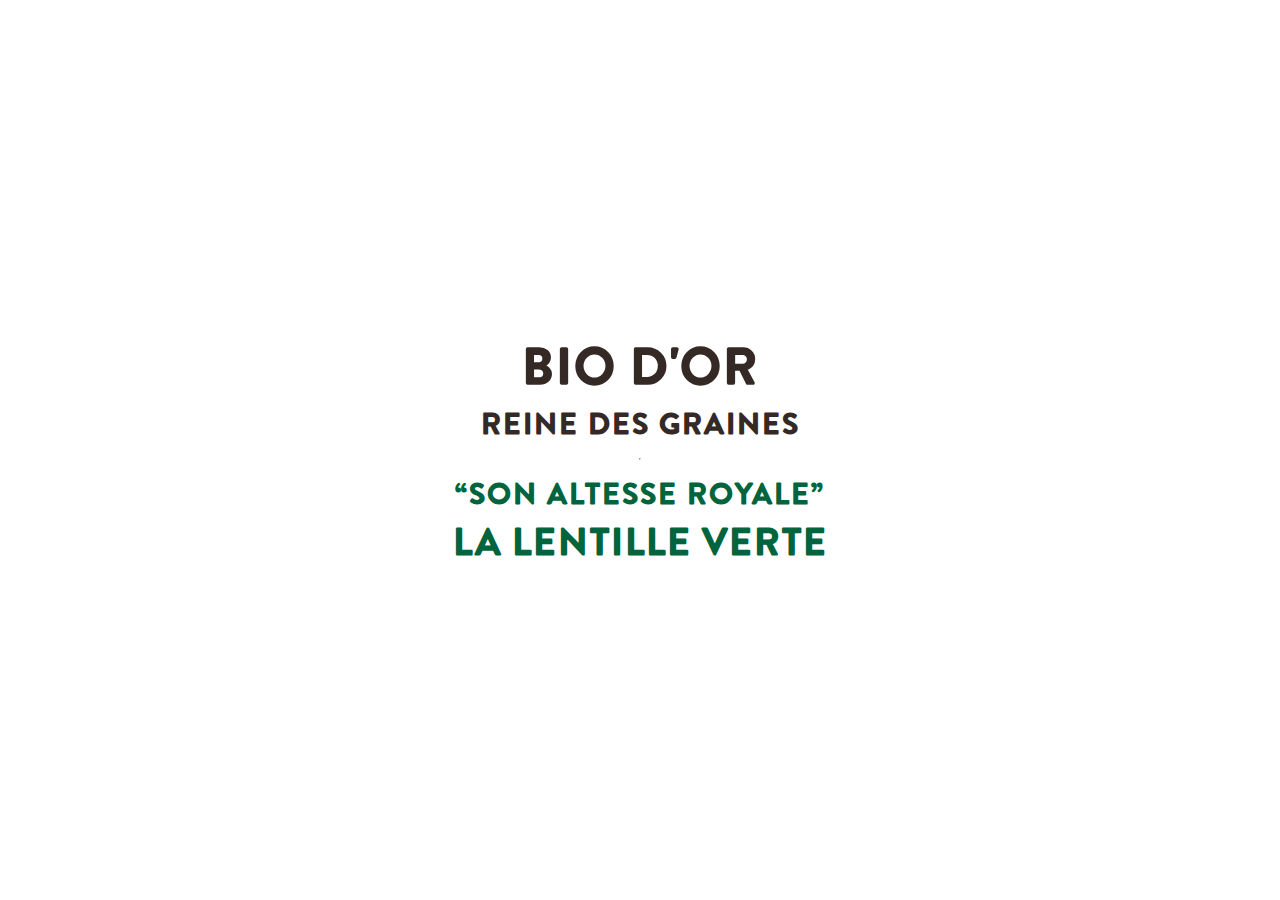
==== index.html @ a68e2b52 "Init" ====
<!DOCTYPE html>
<html>

<head>
  <meta charset="utf-8">
  <meta name="viewport" content="width=device-width, initial-scale=1">
  <title>Bio d'or</title>
  <style>
    @font-face { font-family: "Brandon";src: url("/Brandon_bld.otf") format('opentype'); }
    html, body { width: 100%;height: 100%;margin: 0; }
    body { display: flex;flex-direction: column;justify-content: center;align-items: center;font-size: 160%; }
    h1, h2, h3 { font-family: "Brandon";letter-spacing: 2px;text-transform: uppercase;margin: 0; }
  </style>
</head>

<body>
  <h1 style="color: #352926;">Bio d'or</h1>
  <h3 style="color: #352926;">Reine des graines</h3>
  <hr>
  <h3 style="color: #00643d;">“Son Altesse Royale”</h3>
  <h2 style="color: #00643d;">La Lentille Verte</h2>
</body>

</html>
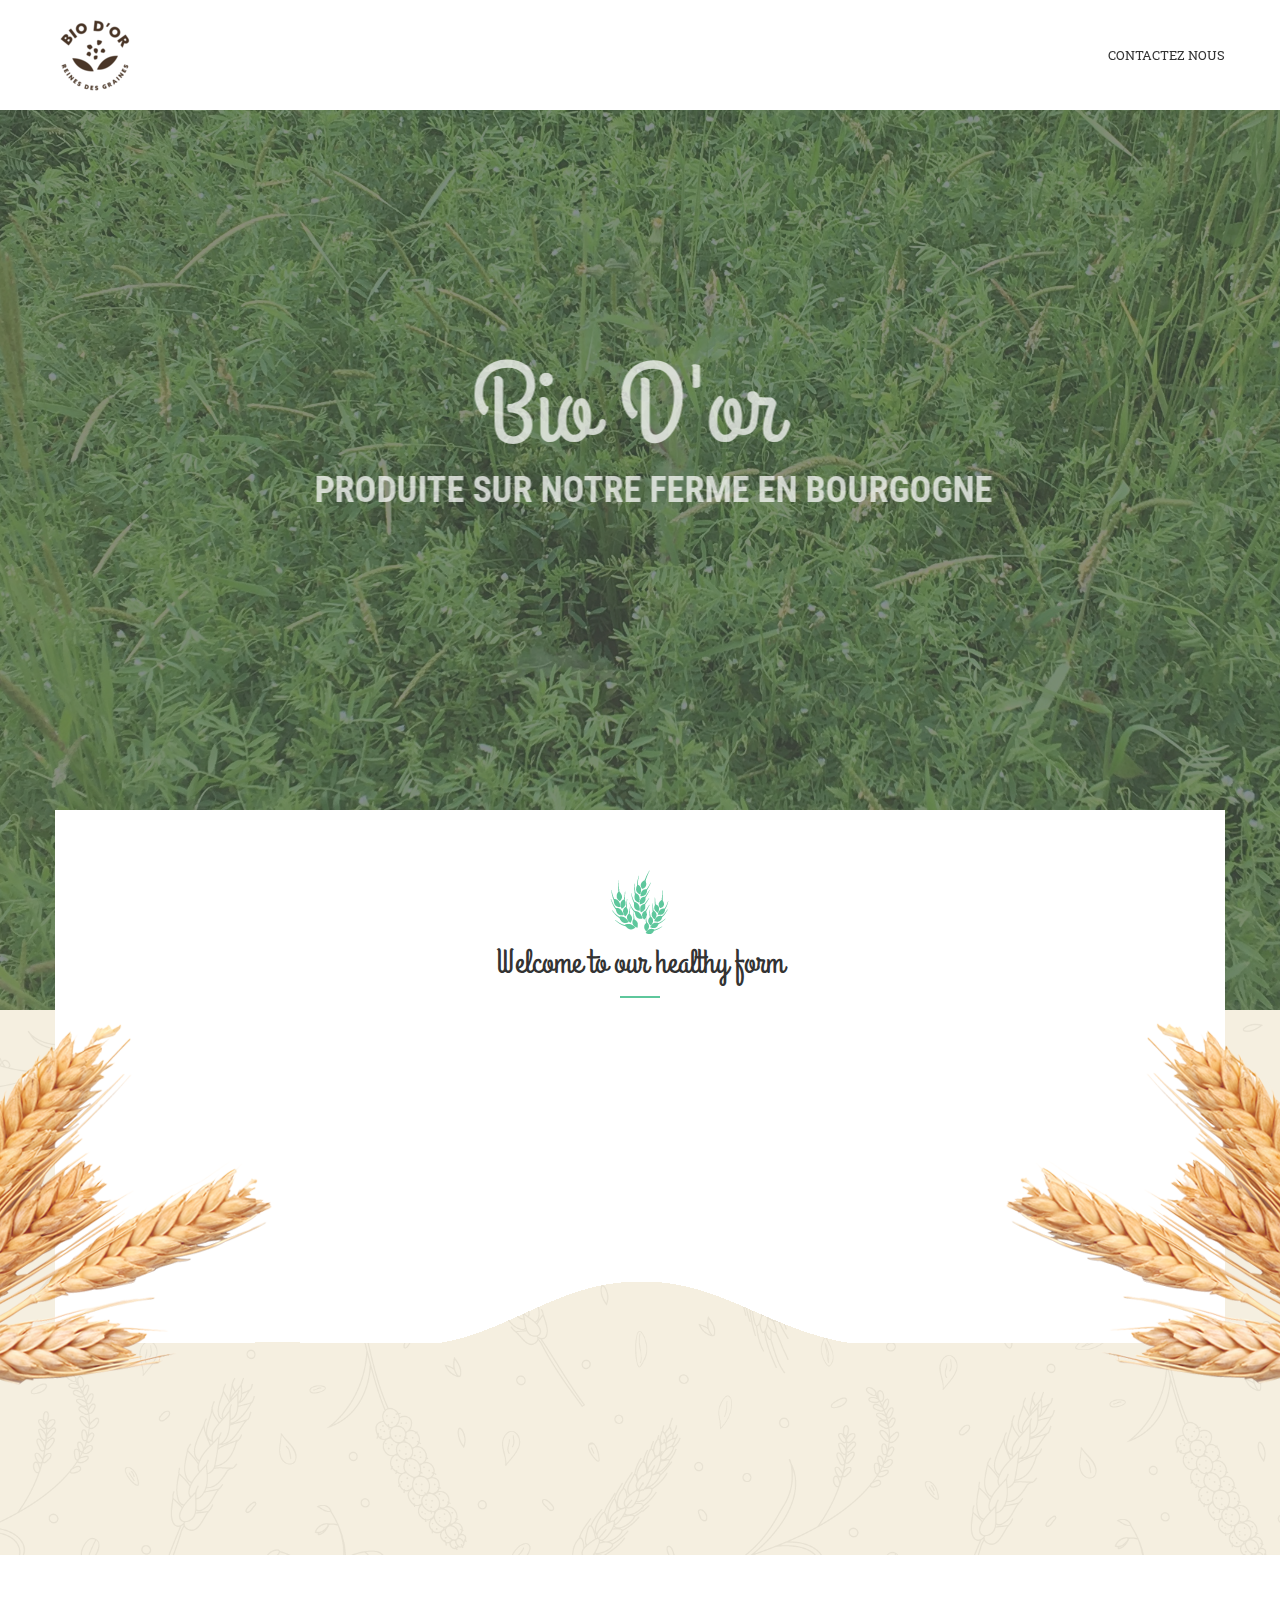
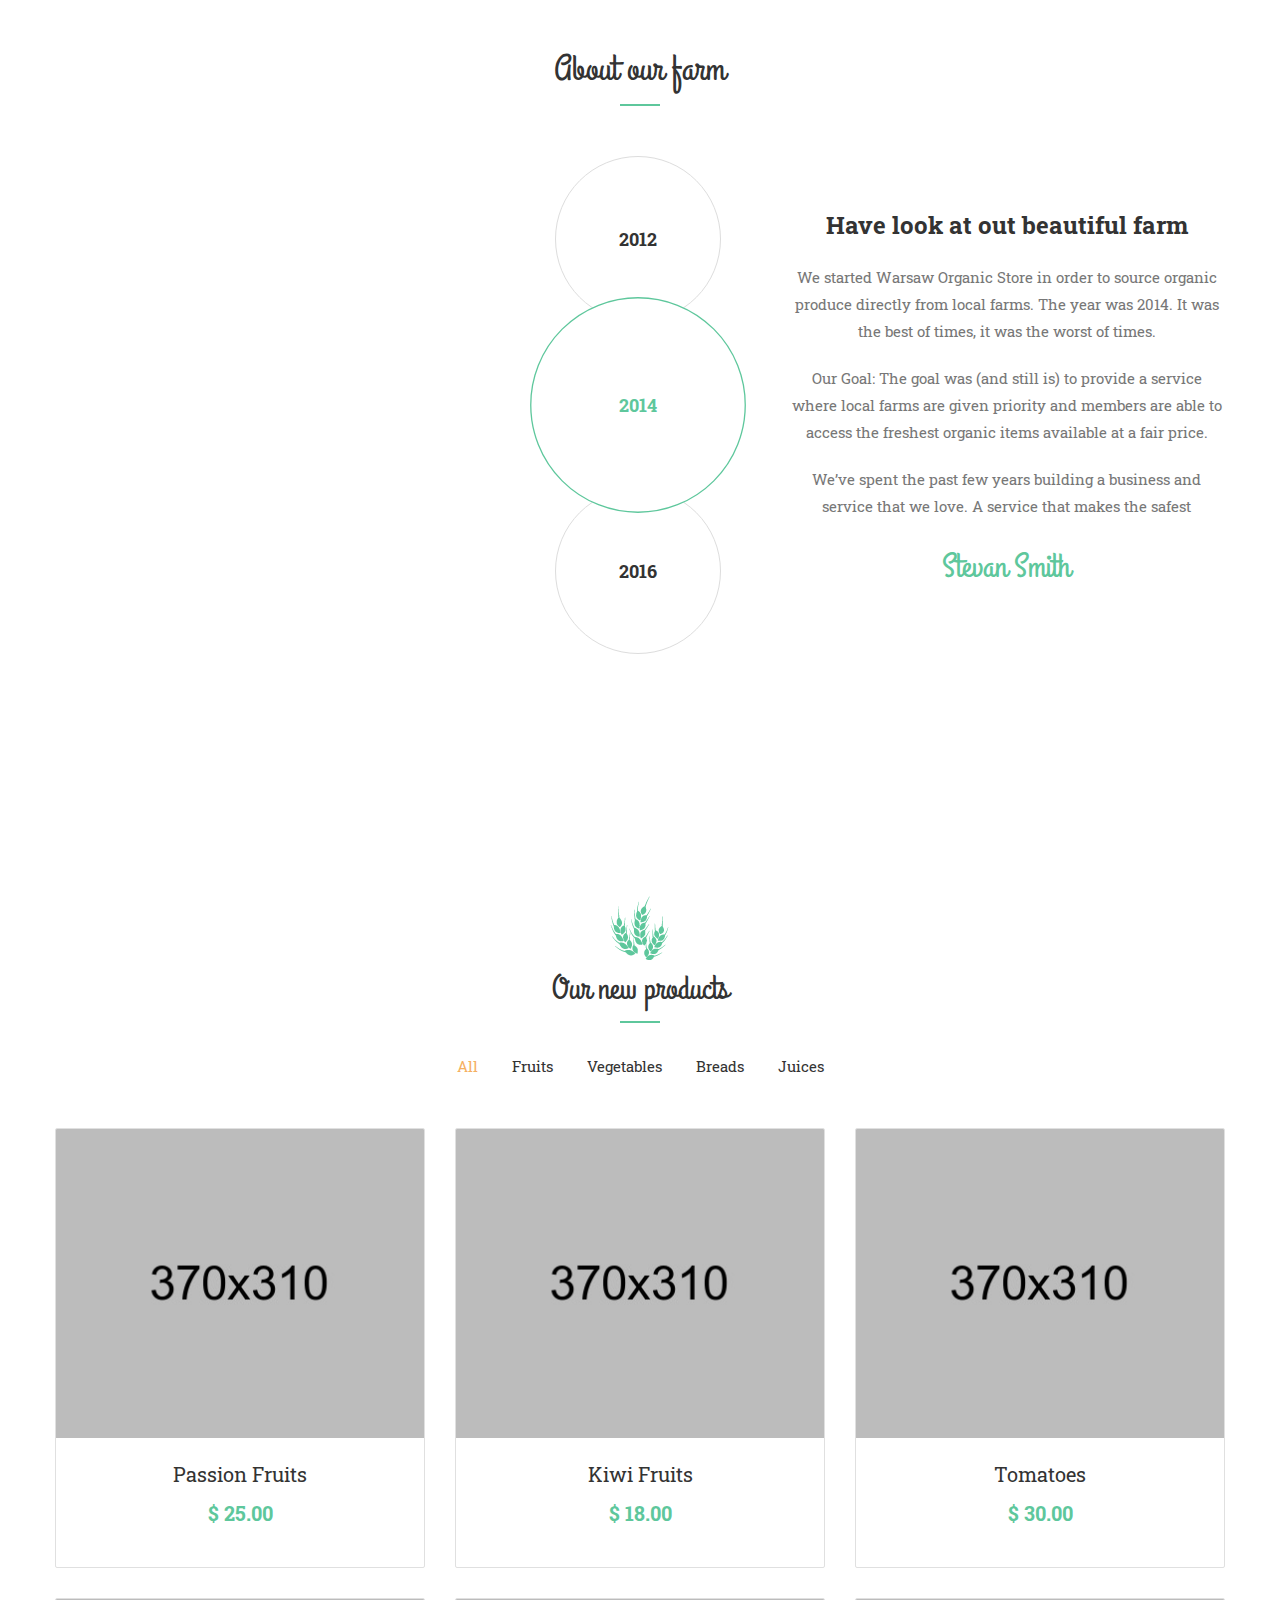
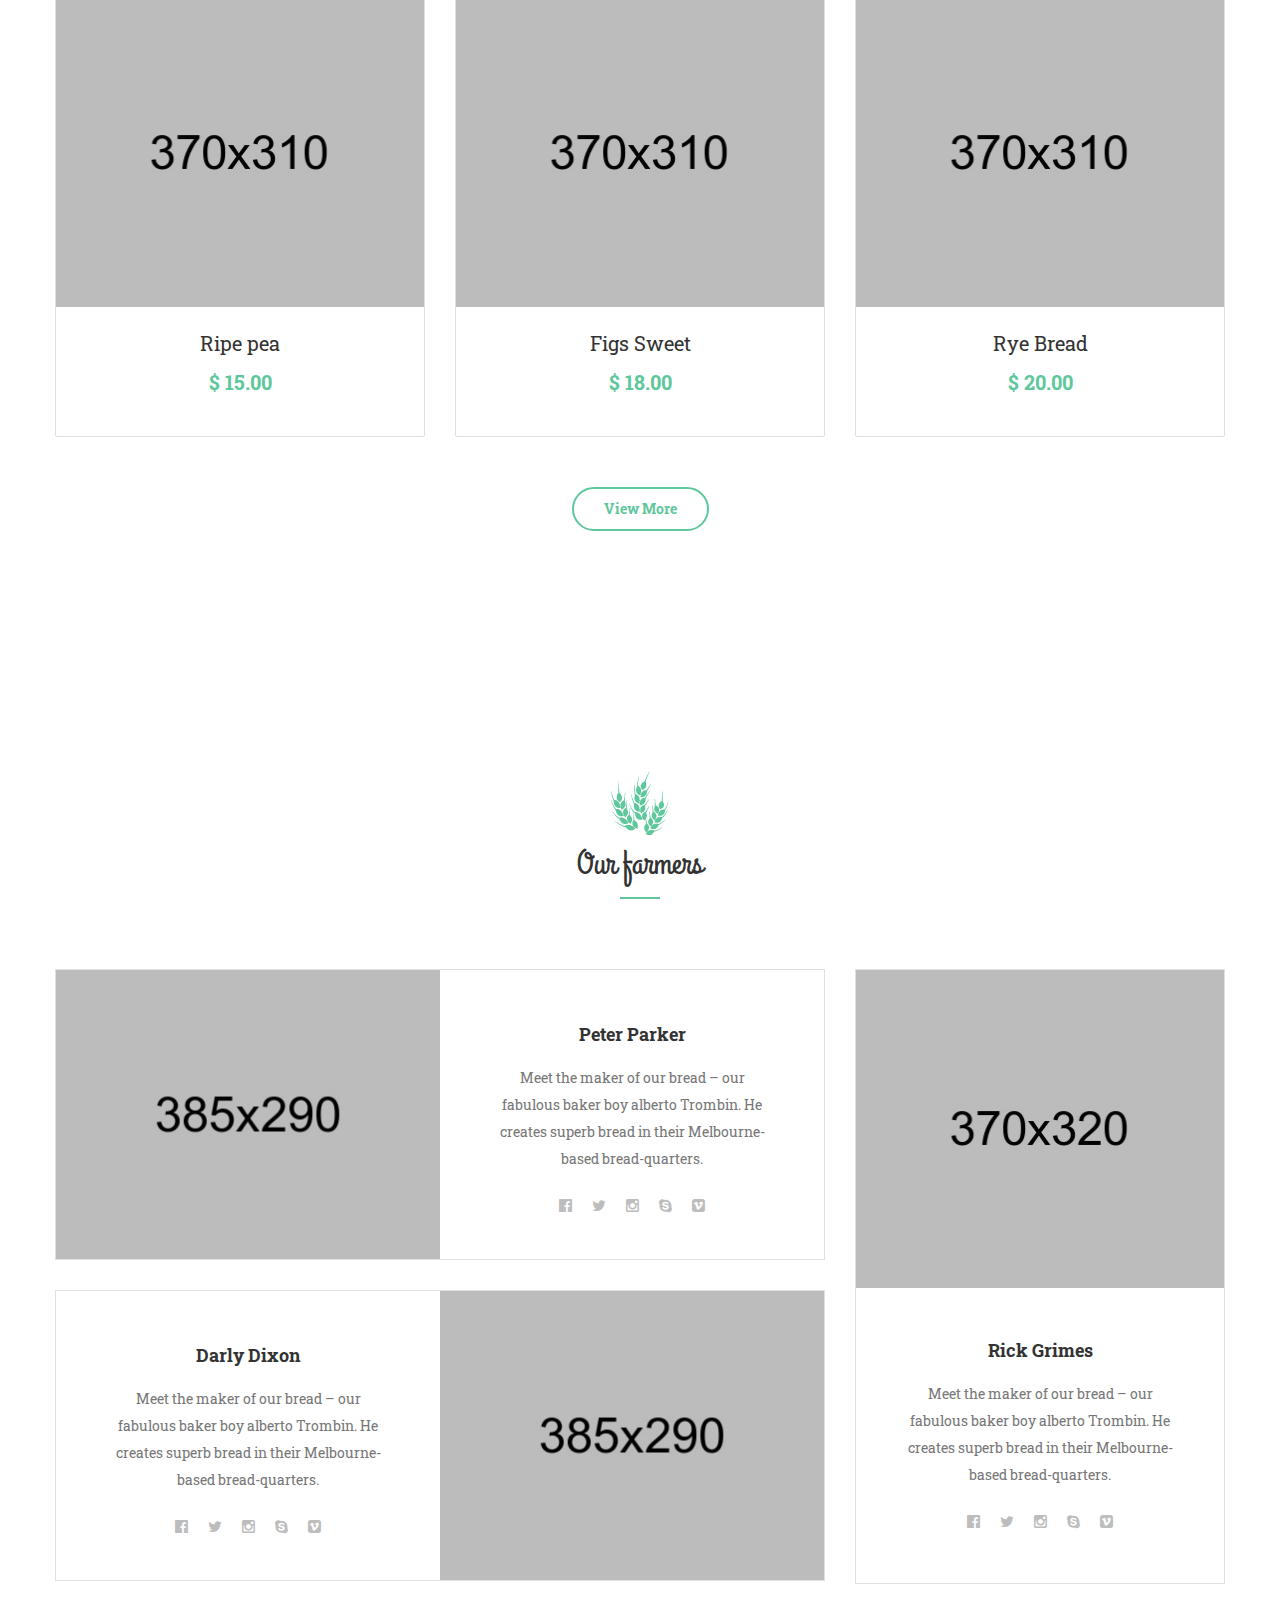
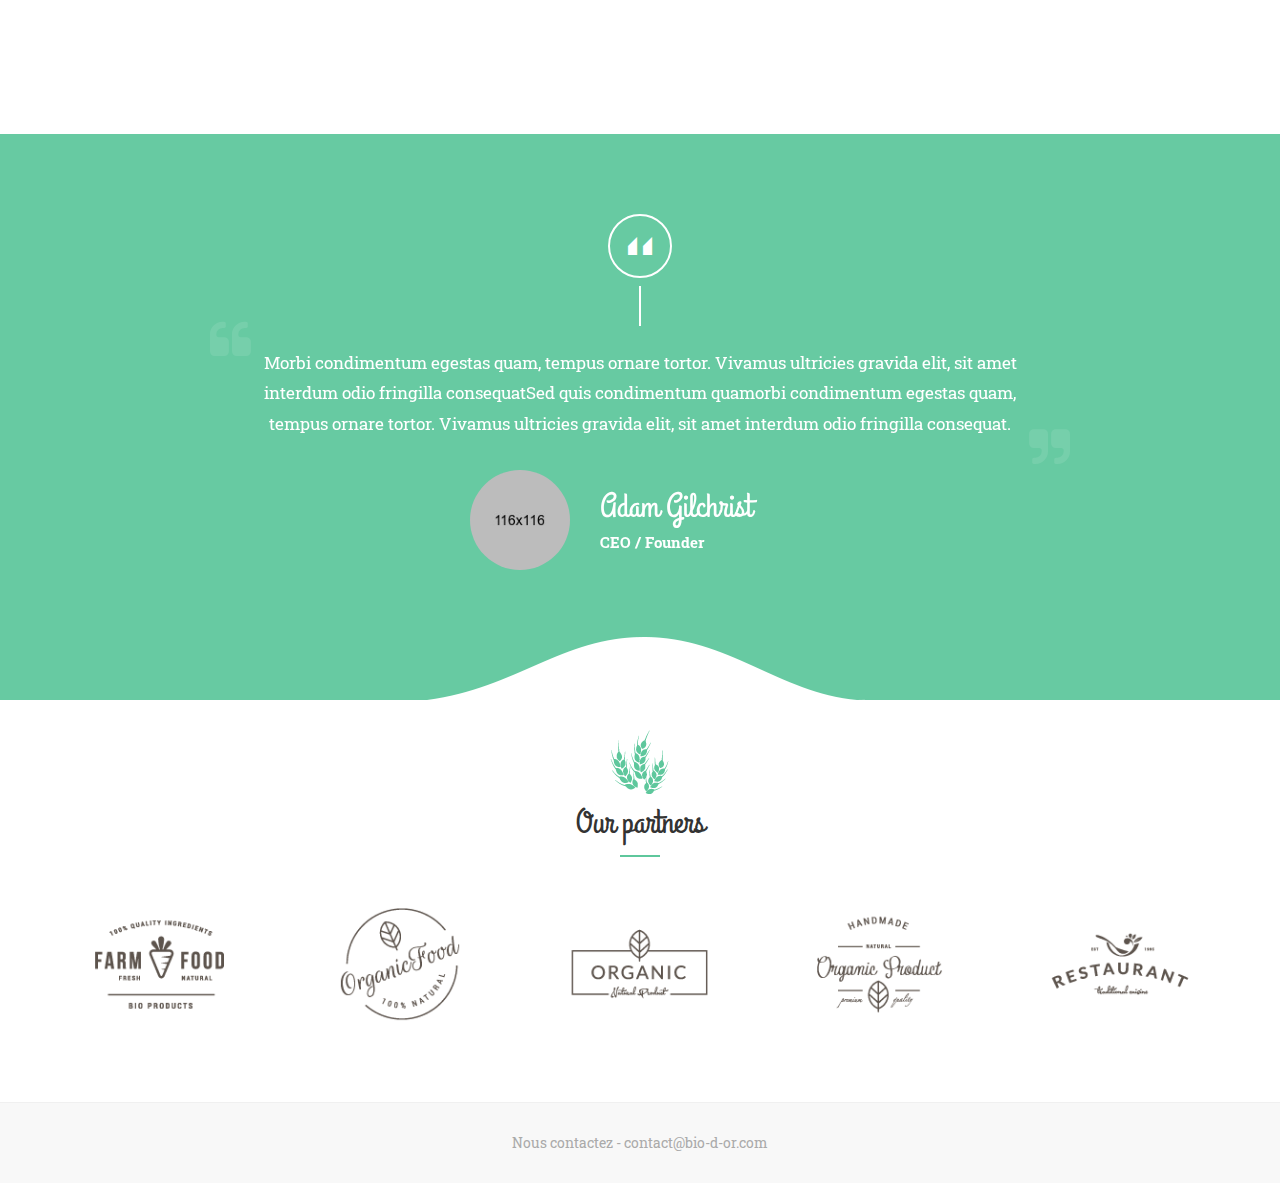
==== commit dfa24a47: "+ theme warsaw" ====
--- a/index.html
+++ b/index.html
@@ -1,24 +1,660 @@
-<!DOCTYPE html>
-<html>
-
-<head>
-  <meta charset="utf-8">
-  <meta name="viewport" content="width=device-width, initial-scale=1">
-  <title>Bio d'or</title>
-  <style>
-    @font-face { font-family: "Brandon";src: url("/Brandon_bld.otf") format('opentype'); }
-    html, body { width: 100%;height: 100%;margin: 0; }
-    body { display: flex;flex-direction: column;justify-content: center;align-items: center;font-size: 160%; }
-    h1, h2, h3 { font-family: "Brandon";letter-spacing: 2px;text-transform: uppercase;margin: 0; }
-  </style>
-</head>
-
-<body>
-  <h1 style="color: #352926;">Bio d'or</h1>
-  <h3 style="color: #352926;">Reine des graines</h3>
-  <hr>
-  <h3 style="color: #00643d;">“Son Altesse Royale”</h3>
-  <h2 style="color: #00643d;">La Lentille Verte</h2>
-</body>
-
-</html>
+<!DOCTYPE html>
+<html>
+<head>
+<meta charset="utf-8">
+<title>Bio d'or</title>
+<!-- Stylesheets -->
+<link href="css/bootstrap.css" rel="stylesheet">
+<link href="css/revolution-slider.css" rel="stylesheet">
+<link href="css/style.css" rel="stylesheet">
+<link rel="shortcut icon" href="images/favicon.ico" type="image/x-icon">
+<link rel="icon" href="images/favicon.ico" type="image/x-icon">
+<!-- Responsive -->
+<meta http-equiv="X-UA-Compatible" content="IE=edge">
+<meta name="viewport" content="width=device-width, initial-scale=1.0, maximum-scale=1.0, user-scalable=0">
+<link href="css/responsive.css" rel="stylesheet">
+<!--[if lt IE 9]><script src="https://cdnjs.cloudflare.com/ajax/libs/html5shiv/3.7.3/html5shiv.js"></script><![endif]-->
+<!--[if lt IE 9]><script src="js/respond.js"></script><![endif]-->
+</head>
+
+<body>
+
+<div class="page-wrapper">
+
+    <!-- Preloader -->
+    <div class="preloader"></div>
+
+    <!-- Main Header-->
+    <header class="main-header">
+
+        <!-- Main Box -->
+    	<div class="main-box">
+        	<div class="auto-container">
+            	<div class="outer-container clearfix">
+                    <!--Logo Box-->
+                    <div class="logo-box">
+                        <div class="logo"><a href="index.html"><img src="images/logo.png" alt=""></a></div>
+                    </div>
+
+                    <!--Nav Outer-->
+                    <div class="nav-outer clearfix">
+                        <!-- Main Menu -->
+                        <nav class="main-menu">
+                            <div class="navbar-header">
+                                <!-- Toggle Button -->
+                                <button type="button" class="navbar-toggle" data-toggle="collapse" data-target=".navbar-collapse">
+                                <span class="icon-bar"></span>
+                                <span class="icon-bar"></span>
+                                <span class="icon-bar"></span>
+                                </button>
+                            </div>
+
+                            <div class="navbar-collapse collapse clearfix">
+                                <ul class="navigation clearfix">
+                                    <li><a href="contact.html">Contactez Nous</a></li>
+                                 </ul>
+                            </div>
+                        </nav><!-- Main Menu End-->
+
+                    </div><!--Nav Outer End-->
+
+                    <!-- Hidden Nav Toggler -->
+                    <div class="nav-toggler">
+                    <button class="hidden-bar-opener"><span class="icon fa fa-bars"></span></button>
+                    </div><!-- / Hidden Nav Toggler -->
+
+            	</div>
+            </div>
+        </div>
+
+    </header>
+    <!--End Main Header -->
+
+
+    <!-- Hidden Navigation Bar -->
+    <section class="hidden-bar right-align">
+
+        <div class="hidden-bar-closer">
+            <button class="btn"><i class="fa fa-close"></i></button>
+        </div>
+
+        <!-- Hidden Bar Wrapper -->
+        <div class="hidden-bar-wrapper">
+
+            <!-- .logo -->
+            <div class="logo text-center">
+                <a href="index.html"><img src="images/logo-4.png" alt=""></a>
+            </div><!-- /.logo -->
+
+            <!-- .Side-menu -->
+            <div class="side-menu">
+            <!-- .navigation -->
+                <ul class="navigation">
+                    <li class="current dropdown"><a href="#">Home</a>
+                        <ul>
+                            <li><a href="index.html">Homepage One</a></li>
+                            <li><a href="index-2.html">Homepage Two</a></li>
+                            <li><a href="index-3.html">Homepage Three</a></li>
+                            <li class="dropdown"><a href="index-3.html">Header Styles</a>
+                                <ul>
+                                    <li><a href="index.html">Header Style One</a></li>
+                                    <li><a href="index-2.html">Header Style Two</a></li>
+                                    <li><a href="index-3.html">Header Style Three</a></li>
+                                </ul>
+                            </li>
+                        </ul>
+                    </li>
+                    <li><a href="about-us.html">About Us</a></li>
+                    <li class="dropdown"><a href="#">Gallery</a>
+                        <ul>
+                            <li><a href="gallery-three-column.html">Gallery Three Column</a></li>
+                            <li><a href="gallery-masonry.html">Gallery Masonry</a></li>
+                            <li><a href="gallery-fullwidth.html">Gallery Fullwidth</a></li>
+                        </ul>
+                    </li>
+                    <li class="dropdown"><a href="#">Blog</a>
+                        <ul>
+                            <li><a href="blog.html">Our Blog</a></li>
+                            <li><a href="blog-single.html">Blog Single</a></li>
+                        </ul>
+                    </li>
+                    <li class="dropdown"><a href="#">Shop</a>
+                        <ul>
+                            <li><a href="shop.html">Our Shop</a></li>
+                            <li><a href="shop-single.html">Shop Single</a></li>
+                            <li><a href="shopping-cart.html">Shopping Cart</a></li>
+                            <li><a href="checkout.html">Checkout</a></li>
+                        </ul>
+                    </li>
+                    <li><a href="contact.html">Contact Us</a></li>
+                </ul>
+            </div><!-- /.Side-menu -->
+
+            <div class="social-icons">
+                <ul>
+                    <li><a href="#"><i class="fa fa-facebook"></i></a></li>
+                    <li><a href="#"><i class="fa fa-twitter"></i></a></li>
+                    <li><a href="#"><i class="fa fa-google-plus"></i></a></li>
+                    <li><a href="#"><i class="fa fa-linkedin"></i></a></li>
+                </ul>
+            </div>
+
+        </div><!-- / Hidden Bar Wrapper -->
+    </section>
+    <!-- / Hidden Bar -->
+
+
+    <!--Main Slider-->
+    <section class="main-slider" id="scroll-section-one" data-start-height="900" data-slide-overlay="yes">
+
+        <div class="tp-banner-container">
+            <div class="tp-banner">
+                <ul>
+
+                    <li data-transition="fade" data-slotamount="1" data-masterspeed="1000" data-thumb="images/main-slider/image-1.jpg"  data-saveperformance="off"  data-title="Awesome Title Here">
+                    <img src="images/main-slider/image-1.jpg"  alt=""  data-bgposition="center top" data-bgfit="cover" data-bgrepeat="no-repeat">
+
+                    <div class="tp-caption sfl sfb tp-resizeme"
+                    data-x="center" data-hoffset="0"
+                    data-y="center" data-voffset="-150"
+                    data-speed="1500"
+                    data-start="500"
+                    data-easing="easeOutExpo"
+                    data-splitin="none"
+                    data-splitout="none"
+                    data-elementdelay="0.01"
+                    data-endelementdelay="0.3"
+                    data-endspeed="1200"
+                    data-endeasing="Power4.easeIn"><h2>Bio d'or</h2></div>
+
+                    <div class="tp-caption sfr sfb tp-resizeme"
+                    data-x="center" data-hoffset="0"
+                    data-y="center" data-voffset="-70"
+                    data-speed="1500"
+                    data-start="500"
+                    data-easing="easeOutExpo"
+                    data-splitin="none"
+                    data-splitout="none"
+                    data-elementdelay="0.01"
+                    data-endelementdelay="0.3"
+                    data-endspeed="1200"
+                    data-endeasing="Power4.easeIn"><div class="big-text">Produite sur notre ferme en Bourgogne</div></div>
+
+                    <!-- <div class="tp-caption sfl sfb tp-resizeme"
+                    data-x="center" data-hoffset="0"
+                    data-y="center" data-voffset="0"
+                    data-speed="1500"
+                    data-start="500"
+                    data-easing="easeOutExpo"
+                    data-splitin="none"
+                    data-splitout="none"
+                    data-elementdelay="0.01"
+                    data-endelementdelay="0.3"
+                    data-endspeed="1200"
+                    data-endeasing="Power4.easeIn"><a href="shop.html" class="theme-btn btn-style-one">Shop Now</a></div> -->
+
+
+                    </li>
+
+                    <li data-transition="fade" data-slotamount="1" data-masterspeed="1000" data-thumb="images/main-slider/image-2.jpg"  data-saveperformance="off"  data-title="Awesome Title Here">
+                    <img src="images/main-slider/image-2.jpg"  alt=""  data-bgposition="center top" data-bgfit="cover" data-bgrepeat="no-repeat">
+
+                    <!-- <div class="tp-caption sfl sfb tp-resizeme"
+                    data-x="left" data-hoffset="15"
+                    data-y="center" data-voffset="-140"
+                    data-speed="1500"
+                    data-start="500"
+                    data-easing="easeOutExpo"
+                    data-splitin="none"
+                    data-splitout="none"
+                    data-elementdelay="0.01"
+                    data-endelementdelay="0.3"
+                    data-endspeed="1200"
+                    data-endeasing="Power4.easeIn"><figure class="content-image"><img src="images/main-slider/leaf-icon.png" alt=""></figure></div> -->
+
+                    <div class="tp-caption sfr sfb tp-resizeme"
+                    data-x="left" data-hoffset="15"
+                    data-y="center" data-voffset="-10"
+                    data-speed="1500"
+                    data-start="500"
+                    data-easing="easeOutExpo"
+                    data-splitin="none"
+                    data-splitout="none"
+                    data-elementdelay="0.01"
+                    data-endelementdelay="0.3"
+                    data-endspeed="1200"
+                    data-endeasing="Power4.easeIn"><h3>La lentille verte</h3></div>
+
+                    </li>
+                </ul>
+
+            	<div class="tp-bannertimer"></div>
+            </div>
+        </div>
+    </section>
+
+
+    <!--Intro Section-->
+    <section class="intro-section">
+    	<div class="inner-part">
+        	<div class="auto-container">
+            	<div class="content-box">
+                	<div class="inner-box">
+                        <!--Section Title-->
+                        <div class="sec-title-one">
+                            <h2>Welcome to our healthy form</h2>
+                        </div>
+
+                        <div class="row clearfix">
+                            <!--Content Column-->
+                            <div class="content-column col-md-6 col-sm-6 col-xs-12">
+                                <div class="inner text-left wow fadeInLeft" data-wow-delay="0ms" data-wow-duration="1500ms">
+                                    <h3>01. Son altesse royale</h3>
+                                    <div class="text">La lentille verte</div>
+                                    <a href="blog-single.html" class="theme-btn btn-style-two">En savoir plus</a>
+                                </div>
+                            </div>
+                            <!--Content Column-->
+                            <div class="content-column col-md-6 col-sm-6 col-xs-12">
+                                <div class="inner text-right wow fadeInRight" data-wow-delay="0ms" data-wow-duration="1500ms">
+                                    <h3>02. Nos produits à venir</h3>
+                                    <div class="text">
+                                      La princesse - La lentille blonde<br>
+                                      La reine du caviar - La lentille noire<br>
+                                      Le marquis - Le poids chiche<br>
+                                    </div>
+                                    <a href="blog-single.html" class="theme-btn btn-style-two">A venir</a>
+                                </div>
+                            </div>
+                        </div>
+
+                    </div>
+                </div>
+            </div>
+        </div>
+    </section>
+
+
+    <!--About Farm Section-->
+    <section class="about-farm">
+        <div class="auto-container">
+            <!--Section Title-->
+            <div class="sec-title-two">
+                <h2>About our farm</h2>
+            </div>
+
+            <div class="row clearfix">
+                <!--Column-->
+                <div class="column col-lg-5 col-md-4 col-sm-12 col-xs-12">
+                    <figure class="image-box wow fadeInLeft" data-wow-delay="0ms" data-wow-duration="1500ms"><img src="images/resource/food-image-1.png" alt=""></figure>
+                </div>
+                <!--Column-->
+                <div class="column col-lg-7 col-md-8 col-sm-12 col-xs-12">
+                    <div class="tabs-box tabs-style-one">
+                    	<div class="row clearfix">
+
+                            <div class="col-lg-4 col-md-4 col-sm-4 col-xs-12">
+                                <!--Tab Buttons-->
+                                <ul class="tab-buttons clearfix">
+                                    <li class="tab-btn" data-tab="#tab-one"><span class="txt">2012</span></li>
+                                    <li class="tab-btn active-btn" data-tab="#tab-two"><span class="txt">2014</span></li>
+                                    <li class="tab-btn" data-tab="#tab-three"><span class="txt">2016</span></li>
+                                </ul>
+                            </div>
+
+                            <div class="col-lg-8 col-md-8 col-sm-8 col-xs-12">
+                                <!--Tabs Content-->
+                                <div class="tabs-content">
+
+                                    <!--Tab-->
+                                    <div class="tab" id="tab-one">
+                                    	<h3>Have look at out beautiful farm </h3>
+                                        <div class="content">
+                                        	<p>We started Warsaw Organic Store in order to source organic produce directly from local farms.  The year was 2012.  It was the best of times, it was the worst of times.</p>
+                                            <p>Our Goal:  The goal was (and still is) to provide a service where local farms are given priority and members are able to access the freshest organic items available at a fair price.</p>
+                                            <p>We’ve spent the past few years building a business and service that we love.  A service that makes the safest</p>
+                                        </div>
+                                        <h5 class="author-name">Muhibbur Rashid</h5>
+                                    </div>
+
+                                    <!--Tab / Active Tab-->
+                                    <div class="tab active-tab" id="tab-two">
+                                    	<h3>Have look at out beautiful farm </h3>
+                                        <div class="content">
+                                        	<p>We started Warsaw Organic Store in order to source organic produce directly from local farms.  The year was 2014.  It was the best of times, it was the worst of times.</p>
+                                            <p>Our Goal:  The goal was (and still is) to provide a service where local farms are given priority and members are able to access the freshest organic items available at a fair price.</p>
+                                            <p>We’ve spent the past few years building a business and service that we love.  A service that makes the safest</p>
+                                        </div>
+                                        <h5 class="author-name">Stevan Smith</h5>
+                                    </div>
+
+                                    <!--Tab-->
+                                    <div class="tab" id="tab-three">
+                                    	<h3>Have look at out beautiful farm </h3>
+                                        <div class="content">
+                                        	<p>We started Warsaw Organic Store in order to source organic produce directly from local farms.  The year was 2016.  It was the best of times, it was the worst of times.</p>
+                                            <p>Our Goal:  The goal was (and still is) to provide a service where local farms are given priority and members are able to access the freshest organic items available at a fair price.</p>
+                                            <p>We’ve spent the past few years building a business and service that we love.  A service that makes the safest</p>
+                                        </div>
+                                        <h5 class="author-name">Tafseer Hussain</h5>
+                                    </div>
+
+                                </div>
+                            </div>
+
+                        </div>
+                    </div>
+                </div>
+            </div>
+
+        </div>
+    </section>
+
+    <!--Gallery Section-->
+    <section class="gallery-section">
+    	<div class="auto-container">
+			<!--Section Title-->
+            <div class="sec-title-one">
+                <h2>Our new products</h2>
+            </div>
+
+            <div class="mixitup-gallery">
+        		<!--Filter-->
+                <div class="filters text-center">
+                    <ul class="filter-tabs filter-btns clearfix">
+                        <li class="active filter" data-role="button" data-filter="all">All</li>
+                        <li class="filter" data-role="button" data-filter=".fruits">Fruits</li>
+                        <li class="filter" data-role="button" data-filter=".vegetables">Vegetables</li>
+                        <li class="filter" data-role="button" data-filter=".breads">Breads</li>
+                        <li class="filter" data-role="button" data-filter=".juices">Juices</li>
+                    </ul>
+                </div>
+
+                <!--Filter List-->
+                <div class="filter-list row clearfix">
+
+
+                    <!--Default Food Item-->
+                    <div class="col-md-4 col-sm-6 col-xs-12 default-food-item mix mix_all all juices">
+                        <div class="inner-box">
+                            <div class="image-box">
+                            	<figure class="image"><a class="lightbox-image option-btn" data-fancybox-group="example-gallery" href="images/gallery/1.jpg" title="Image Title Here"><img src="images/gallery/1.jpg" alt=""></a></figure>
+                                <div class="lower-content">
+                                	<h3><a href="shop.html">Passion Fruits</a></h3>
+                                    <div class="price">$ 25.00</div>
+                                </div>
+                            </div>
+                        </div>
+                    </div>
+
+                    <!--Default Food Item-->
+                    <div class="col-md-4 col-sm-6 col-xs-12 default-food-item mix mix_all all breads juices">
+                        <div class="inner-box">
+                            <div class="image-box">
+                            	<figure class="image"><a class="lightbox-image option-btn" data-fancybox-group="example-gallery" href="images/gallery/2.jpg" title="Image Title Here"><img src="images/gallery/2.jpg" alt=""></a></figure>
+                                <div class="lower-content">
+                                	<h3><a href="shop.html">Kiwi Fruits</a></h3>
+                                    <div class="price">$ 18.00</div>
+                                </div>
+                            </div>
+                        </div>
+                    </div>
+
+                    <!--Default Food Item-->
+                    <div class="col-md-4 col-sm-6 col-xs-12 default-food-item mix mix_all all fruits vegetables">
+                        <div class="inner-box">
+                            <div class="image-box">
+                            	<figure class="image"><a class="lightbox-image option-btn" data-fancybox-group="example-gallery" href="images/gallery/3.jpg" title="Image Title Here"><img src="images/gallery/3.jpg" alt=""></a></figure>
+                                <div class="lower-content">
+                                	<h3><a href="shop.html">Tomatoes</a></h3>
+                                    <div class="price">$ 30.00</div>
+                                </div>
+                            </div>
+                        </div>
+                    </div>
+
+                    <!--Default Food Item-->
+                    <div class="col-md-4 col-sm-6 col-xs-12 default-food-item mix mix_all all fruits vegetables breads juices">
+                        <div class="inner-box">
+                            <div class="image-box">
+                            	<figure class="image"><a class="lightbox-image option-btn" data-fancybox-group="example-gallery" href="images/gallery/4.jpg" title="Image Title Here"><img src="images/gallery/4.jpg" alt=""></a></figure>
+                                <div class="lower-content">
+                                	<h3><a href="shop.html">Ripe pea</a></h3>
+                                    <div class="price">$ 15.00</div>
+                                </div>
+                            </div>
+                        </div>
+                    </div>
+
+                    <!--Default Food Item-->
+                    <div class="col-md-4 col-sm-6 col-xs-12 default-food-item mix mix_all all vegetables">
+                        <div class="inner-box">
+                            <div class="image-box">
+                            	<figure class="image"><a class="lightbox-image option-btn" data-fancybox-group="example-gallery" href="images/gallery/5.jpg" title="Image Title Here"><img src="images/gallery/5.jpg" alt=""></a></figure>
+                                <div class="lower-content">
+                                	<h3><a href="shop.html">Figs Sweet</a></h3>
+                                    <div class="price">$ 18.00</div>
+                                </div>
+                            </div>
+                        </div>
+                    </div>
+
+                    <!--Default Food Item-->
+                    <div class="col-md-4 col-sm-6 col-xs-12 default-food-item mix mix_all all breads juices">
+                        <div class="inner-box">
+                            <div class="image-box">
+                            	<figure class="image"><a class="lightbox-image option-btn" data-fancybox-group="example-gallery" href="images/gallery/6.jpg" title="Image Title Here"><img src="images/gallery/6.jpg" alt=""></a></figure>
+                                <div class="lower-content">
+                                	<h3><a href="shop.html">Rye Bread</a></h3>
+                                    <div class="price">$ 20.00</div>
+                                </div>
+                            </div>
+                        </div>
+                    </div>
+
+                </div>
+
+				<!--Button Outer-->
+				<div class="more-btn-outer text-center"><a href="shop.html" class="theme-btn btn-style-four">View More</a></div>
+
+            </div>
+
+        </div>
+    </section>
+
+    <!--Our Team-->
+    <section class="team-section">
+    	<div class="auto-container">
+        	<!--Section Title-->
+            <div class="sec-title-one">
+                <h2>Our farmers</h2>
+            </div>
+
+        	<div class="row clearfix">
+            	<div class="col-lg-8 col-md-12 col-sm-12 col-xs-12">
+                	<!--Default Team Member-->
+                    <div class="default-team-member">
+                        <div class="inner-box clearfix">
+                            <!--Image Column-->
+                            <div class="image-column"><figure class="image"><a href="#"><img src="images/resource/team-image-1.jpg" alt=""></a></figure></div>
+                            <!--Content Column-->
+                            <div class="content-column">
+                                <div class="inner">
+                                    <h3>Peter Parker</h3>
+                                    <div class="text">Meet the maker of our bread – our fabulous baker boy alberto Trombin. He creates superb bread in their Melbourne-based bread-quarters.</div>
+                                    <div class="social-links">
+                                        <a href="#"><span class="fa fa-facebook-official"></span></a>
+                                        <a href="#"><span class="fa fa-twitter"></span></a>
+                                        <a href="#"><span class="fa fa-instagram"></span></a>
+                                        <a href="#"><span class="fa fa-skype"></span></a>
+                                        <a href="#"><span class="fa fa-vimeo-square"></span></a>
+                                    </div>
+                                </div>
+                            </div>
+                        </div>
+                    </div>
+
+                    <!--Default Team Member-->
+                    <div class="default-team-member alternate">
+                        <div class="inner-box clearfix">
+                            <!--Image Column-->
+                            <div class="image-column"><figure class="image"><a href="#"><img src="images/resource/team-image-2.jpg" alt=""></a></figure></div>
+                            <!--Content Column-->
+                            <div class="content-column">
+                                <div class="inner">
+                                    <h3>Darly Dixon</h3>
+                                    <div class="text">Meet the maker of our bread – our fabulous baker boy alberto Trombin. He creates superb bread in their Melbourne-based bread-quarters.</div>
+                                    <div class="social-links">
+                                        <a href="#"><span class="fa fa-facebook-official"></span></a>
+                                        <a href="#"><span class="fa fa-twitter"></span></a>
+                                        <a href="#"><span class="fa fa-instagram"></span></a>
+                                        <a href="#"><span class="fa fa-skype"></span></a>
+                                        <a href="#"><span class="fa fa-vimeo-square"></span></a>
+                                    </div>
+                                </div>
+                            </div>
+                        </div>
+                    </div>
+
+                </div>
+
+                <div class="col-lg-4 col-md-12 col-sm-12 col-xs-12">
+                	<!--Default Team Member / Vertical-->
+                    <div class="default-team-member vertical">
+                        <div class="inner-box clearfix">
+                            <!--Image Column-->
+                            <div class="image-column"><figure class="image"><a href="#"><img src="images/resource/team-image-3.jpg" alt=""></a></figure></div>
+                            <!--Content Column-->
+                            <div class="content-column">
+                                <div class="inner">
+                                    <h3>Rick Grimes</h3>
+                                    <div class="text">Meet the maker of our bread – our fabulous baker boy alberto Trombin. He creates superb bread in their Melbourne-based bread-quarters.</div>
+                                    <div class="social-links">
+                                        <a href="#"><span class="fa fa-facebook-official"></span></a>
+                                        <a href="#"><span class="fa fa-twitter"></span></a>
+                                        <a href="#"><span class="fa fa-instagram"></span></a>
+                                        <a href="#"><span class="fa fa-skype"></span></a>
+                                        <a href="#"><span class="fa fa-vimeo-square"></span></a>
+                                    </div>
+                                </div>
+                            </div>
+                        </div>
+                    </div>
+                </div>
+
+            </div>
+        </div>
+    </section>
+
+    <!--Testimonials Section-->
+    <section class="testimonial-section">
+
+    	<div class="oval-cut"></div>
+
+    	<div class="auto-container">
+        	<div class="carousel-outer">
+            	<div class="icon-box"><span class="flaticon-blocks-with-angled-cuts"></span></div>
+
+            	<div class="single-item-carousel">
+                	<!--Slide Item-->
+                    <div class="slide-item">
+                    	<div class="text-content">Morbi condimentum egestas quam, tempus ornare tortor. Vivamus ultricies gravida elit, sit amet interdum odio fringilla consequatSed quis condimentum quamorbi condimentum egestas quam, tempus ornare tortor. Vivamus ultricies gravida elit, sit amet interdum odio fringilla consequat.</div>
+                        <div class="quote-info">
+                        	<figure class="author-thumb img-circle"><img class="img-circle" src="images/resource/author-thumb-1.jpg" alt=""></figure>
+                            <h4>Adam Gilchrist</h4>
+                            <div class="designation">CEO / Founder</div>
+                        </div>
+                    </div>
+
+                    <!--Slide Item-->
+                    <div class="slide-item">
+                    	<div class="text-content">Morbi condimentum egestas quam, tempus ornare tortor. Vivamus ultricies gravida elit, sit amet interdum odio fringilla consequatSed quis condimentum quamorbi condimentum egestas quam, tempus ornare tortor. Vivamus ultricies gravida elit, sit amet interdum odio fringilla consequat.</div>
+                        <div class="quote-info">
+                        	<figure class="author-thumb img-circle"><img class="img-circle" src="images/resource/author-thumb-1.jpg" alt=""></figure>
+                            <h4>Adam Gilchrist</h4>
+                            <div class="designation">CEO / Founder</div>
+                        </div>
+                    </div>
+
+                    <!--Slide Item-->
+                    <div class="slide-item">
+                    	<div class="text-content">Morbi condimentum egestas quam, tempus ornare tortor. Vivamus ultricies gravida elit, sit amet interdum odio fringilla consequatSed quis condimentum quamorbi condimentum egestas quam, tempus ornare tortor. Vivamus ultricies gravida elit, sit amet interdum odio fringilla consequat.</div>
+                        <div class="quote-info">
+                        	<figure class="author-thumb img-circle"><img class="img-circle" src="images/resource/author-thumb-1.jpg" alt=""></figure>
+                            <h4>Adam Gilchrist</h4>
+                            <div class="designation">CEO / Founder</div>
+                        </div>
+                    </div>
+
+                </div>
+            </div>
+        </div>
+    </section>
+
+
+    <!--sponsors style one-->
+    <section class="sponsors-style-one">
+    	<div class="auto-container">
+        	<!--Section Title-->
+            <div class="sec-title-one">
+                <h2>Our partners</h2>
+            </div>
+
+    		<div class="sponsors-outer">
+                <!--Sponsors Carousel-->
+                <ul class="sponsors-carousel">
+                    <li class="slide-item"><figure class="image-box"><a href="#"><img src="images/sponsors/1.png" alt=""></a></figure></li>
+                    <li class="slide-item"><figure class="image-box"><a href="#"><img src="images/sponsors/2.png" alt=""></a></figure></li>
+                    <li class="slide-item"><figure class="image-box"><a href="#"><img src="images/sponsors/3.png" alt=""></a></figure></li>
+                    <li class="slide-item"><figure class="image-box"><a href="#"><img src="images/sponsors/4.png" alt=""></a></figure></li>
+                    <li class="slide-item"><figure class="image-box"><a href="#"><img src="images/sponsors/5.png" alt=""></a></figure></li>
+                    <li class="slide-item"><figure class="image-box"><a href="#"><img src="images/sponsors/1.png" alt=""></a></figure></li>
+                    <li class="slide-item"><figure class="image-box"><a href="#"><img src="images/sponsors/2.png" alt=""></a></figure></li>
+                    <li class="slide-item"><figure class="image-box"><a href="#"><img src="images/sponsors/3.png" alt=""></a></figure></li>
+                    <li class="slide-item"><figure class="image-box"><a href="#"><img src="images/sponsors/4.png" alt=""></a></figure></li>
+                    <li class="slide-item"><figure class="image-box"><a href="#"><img src="images/sponsors/5.png" alt=""></a></figure></li>
+                </ul>
+            </div>
+        </div>
+    </section>
+
+    <!--Main Footer / Footer Style One-->
+    <footer class="main-footer footer-style-one">
+
+      <!--Footer Bottom-->
+    	<div class="footer-bottom">
+            <div class="auto-container">
+
+                <!--Copyright-->
+                <div class="copyright">Nous contactez - contact@bio-d-or.com</div>
+
+            </div>
+        </div>
+
+    </footer>
+
+</div>
+<!--End pagewrapper-->
+
+<!--Scroll to top-->
+<div class="scroll-to-top scroll-to-target" data-target="html"><span class="fa fa-long-arrow-up"></span></div>
+
+
+<script src="js/jquery.js"></script>
+<script src="js/bootstrap.min.js"></script>
+<script src="js/jquery.mCustomScrollbar.concat.min.js"></script>
+<script src="js/revolution.min.js"></script>
+<script src="js/jquery.fancybox.pack.js"></script>
+<script src="js/jquery.fancybox-media.js"></script>
+<script src="js/mixitup.js"></script>
+<script src="js/owl.js"></script>
+<script src="js/wow.js"></script>
+<script src="js/script.js"></script>
+
+<!--Google Map APi Key-->
+<script src="http://maps.google.com/maps/api/js?key="></script>
+<script src="js/map-script.js"></script>
+<!--End Google Map APi-->
+
+</body>
+</html>
--- a/css/revolution-slider.css
+++ b/css/revolution-slider.css
@@ -0,0 +1 @@
+.tp-static-layers{position:absolute;z-index:505;top:0;left:0}.tp-hide-revslider,.tp-caption.tp-hidden-caption{visibility:hidden!important;display:none!important}.tp-caption{z-index:1;white-space:nowrap}.tp-caption-demo .tp-caption{position:relative!important;display:inline-block;margin-bottom:10px;margin-right:20px!important}.tp-caption.whitedivider3px{color:#000;text-shadow:none;background-color:#fff;background-color:rgba(255,255,255,1);text-decoration:none;min-width:408px;min-height:3px;background-position:initial initial;background-repeat:initial initial;border-width:0;border-color:#000;border-style:none}.tp-caption.finewide_large_white{color:#fff;text-shadow:none;font-size:60px;line-height:60px;font-weight:300;font-family:"Open Sans",sans-serif;background-color:transparent;text-decoration:none;text-transform:uppercase;letter-spacing:8px;border-width:0;border-color:#000;border-style:none}.tp-caption.whitedivider3px{color:#000;text-shadow:none;background-color:#fff;background-color:rgba(255,255,255,1);text-decoration:none;font-size:0;line-height:0;min-width:468px;min-height:3px;border-width:0;border-color:#000;border-style:none}.tp-caption.finewide_medium_white{color:#fff;text-shadow:none;font-size:37px;line-height:37px;font-weight:300;font-family:"Open Sans",sans-serif;background-color:transparent;text-decoration:none;text-transform:uppercase;letter-spacing:5px;border-width:0;border-color:#000;border-style:none}.tp-caption.boldwide_small_white{font-size:25px;line-height:25px;font-weight:800;font-family:"Open Sans",sans-serif;color:#fff;text-decoration:none;background-color:transparent;text-shadow:none;text-transform:uppercase;letter-spacing:5px;border-width:0;border-color:#000;border-style:none}.tp-caption.whitedivider3px_vertical{color:#000;text-shadow:none;background-color:#fff;background-color:rgba(255,255,255,1);text-decoration:none;font-size:0;line-height:0;min-width:3px;min-height:130px;border-width:0;border-color:#000;border-style:none}.tp-caption.finewide_small_white{color:#fff;text-shadow:none;font-size:25px;line-height:25px;font-weight:300;font-family:"Open Sans",sans-serif;background-color:transparent;text-decoration:none;text-transform:uppercase;letter-spacing:5px;border-width:0;border-color:#000;border-style:none}.tp-caption.finewide_verysmall_white_mw{font-size:13px;line-height:25px;font-weight:400;font-family:"Open Sans",sans-serif;color:#fff;text-decoration:none;background-color:transparent;text-shadow:none;text-transform:uppercase;letter-spacing:5px;max-width:470px;white-space:normal!important;border-width:0;border-color:#000;border-style:none}.tp-caption.lightgrey_divider{text-decoration:none;background-color:#ebebeb;background-color:rgba(235,235,235,1);width:370px;height:3px;background-position:initial initial;background-repeat:initial initial;border-width:0;border-color:#222;border-style:none}.tp-caption.finewide_large_white{color:#FFF;text-shadow:none;font-size:60px;line-height:60px;font-weight:300;font-family:"Open Sans",sans-serif;background-color:rgba(0,0,0,0);text-decoration:none;text-transform:uppercase;letter-spacing:8px;border-width:0;border-color:#000;border-style:none}.tp-caption.finewide_medium_white{color:#FFF;text-shadow:none;font-size:34px;line-height:34px;font-weight:300;font-family:"Open Sans",sans-serif;background-color:rgba(0,0,0,0);text-decoration:none;text-transform:uppercase;letter-spacing:5px;border-width:0;border-color:#000;border-style:none}.tp-caption.huge_red{position:absolute;color:#df4b6b;font-weight:400;font-size:150px;line-height:130px;font-family:'Oswald',sans-serif;margin:0;border-width:0;border-style:none;white-space:nowrap;background-color:#2d3136;padding:0}.tp-caption.middle_yellow{position:absolute;color:#fbd572;font-weight:600;font-size:50px;line-height:50px;font-family:'Open Sans',sans-serif;margin:0;border-width:0;border-style:none;white-space:nowrap}.tp-caption.huge_thin_yellow{position:absolute;color:#fbd572;font-weight:300;font-size:90px;line-height:90px;font-family:'Open Sans',sans-serif;margin:0;letter-spacing:20px;border-width:0;border-style:none;white-space:nowrap}.tp-caption.big_dark{position:absolute;color:#333;font-weight:700;font-size:70px;line-height:70px;font-family:"Open Sans";margin:0;border-width:0;border-style:none;white-space:nowrap}.tp-caption.medium_dark{position:absolute;color:#333;font-weight:300;font-size:40px;line-height:40px;font-family:"Open Sans";margin:0;letter-spacing:5px;border-width:0;border-style:none;white-space:nowrap}.tp-caption.medium_grey{position:absolute;color:#fff;text-shadow:0 2px 5px rgba(0,0,0,0.5);font-weight:700;font-size:20px;line-height:20px;font-family:Arial;padding:2px 4px;margin:0;border-width:0;border-style:none;background-color:#888;white-space:nowrap}.tp-caption.small_text{position:absolute;color:#fff;text-shadow:0 2px 5px rgba(0,0,0,0.5);font-weight:700;font-size:14px;line-height:20px;font-family:Arial;margin:0;border-width:0;border-style:none;white-space:nowrap}.tp-caption.medium_text{position:absolute;color:#fff;text-shadow:0 2px 5px rgba(0,0,0,0.5);font-weight:700;font-size:20px;line-height:20px;font-family:Arial;margin:0;border-width:0;border-style:none;white-space:nowrap}.tp-caption.large_bold_white_25{font-size:55px;line-height:65px;font-weight:700;font-family:"Open Sans";color:#fff;text-decoration:none;background-color:transparent;text-align:center;text-shadow:#000 0 5px 10px;border-width:0;border-color:#fff;border-style:none}.tp-caption.medium_text_shadow{font-size:25px;line-height:25px;font-weight:600;font-family:"Open Sans";color:#fff;text-decoration:none;background-color:transparent;text-align:center;text-shadow:#000 0 5px 10px;border-width:0;border-color:#fff;border-style:none}.tp-caption.large_text{position:absolute;color:#fff;text-shadow:0 2px 5px rgba(0,0,0,0.5);font-weight:700;font-size:40px;line-height:40px;font-family:Arial;margin:0;border-width:0;border-style:none;white-space:nowrap}.tp-caption.medium_bold_grey{font-size:30px;line-height:30px;font-weight:800;font-family:"Open Sans";color:#666;text-decoration:none;background-color:transparent;text-shadow:none;margin:0;padding:1px 4px 0;border-width:0;border-color:#ffd658;border-style:none}.tp-caption.very_large_text{position:absolute;color:#fff;text-shadow:0 2px 5px rgba(0,0,0,0.5);font-weight:700;font-size:60px;line-height:60px;font-family:Arial;margin:0;border-width:0;border-style:none;white-space:nowrap;letter-spacing:-2px}.tp-caption.very_big_white{position:absolute;color:#fff;text-shadow:none;font-weight:800;font-size:60px;line-height:60px;font-family:Arial;margin:0;border-width:0;border-style:none;white-space:nowrap;padding:0 4px;padding-top:1px;background-color:#000}.tp-caption.very_big_black{position:absolute;color:#000;text-shadow:none;font-weight:700;font-size:60px;line-height:60px;font-family:Arial;margin:0;border-width:0;border-style:none;white-space:nowrap;padding:0 4px;padding-top:1px;background-color:#fff}.tp-caption.modern_medium_fat{position:absolute;color:#000;text-shadow:none;font-weight:800;font-size:24px;line-height:20px;font-family:"Open Sans",sans-serif;margin:0;border-width:0;border-style:none;white-space:nowrap}.tp-caption.modern_medium_fat_white{position:absolute;color:#fff;text-shadow:none;font-weight:800;font-size:24px;line-height:20px;font-family:"Open Sans",sans-serif;margin:0;border-width:0;border-style:none;white-space:nowrap}.tp-caption.modern_medium_light{position:absolute;color:#000;text-shadow:none;font-weight:300;font-size:24px;line-height:20px;font-family:"Open Sans",sans-serif;margin:0;border-width:0;border-style:none;white-space:nowrap}.tp-caption.modern_big_bluebg{position:absolute;color:#fff;text-shadow:none;font-weight:800;font-size:30px;line-height:36px;font-family:"Open Sans",sans-serif;padding:3px 10px;margin:0;border-width:0;border-style:none;background-color:#4e5b6c;letter-spacing:0}.tp-caption.modern_big_redbg{position:absolute;color:#fff;text-shadow:none;font-weight:300;font-size:30px;line-height:36px;font-family:"Open Sans",sans-serif;padding:3px 10px;padding-top:1px;margin:0;border-width:0;border-style:none;background-color:#de543e;letter-spacing:0}.tp-caption.modern_small_text_dark{position:absolute;color:#555;text-shadow:none;font-size:14px;line-height:22px;font-family:Arial;margin:0;border-width:0;border-style:none;white-space:nowrap}.tp-caption.boxshadow{-moz-box-shadow:0 0 20px rgba(0,0,0,0.5);-webkit-box-shadow:0 0 20px rgba(0,0,0,0.5);box-shadow:0 0 20px rgba(0,0,0,0.5)}.tp-caption.black{color:#000;text-shadow:none}.tp-caption.noshadow{text-shadow:none}.tp-caption a{color:#ff7302;text-shadow:none;-webkit-transition:all .2s ease-out;-moz-transition:all .2s ease-out;-o-transition:all .2s ease-out;-ms-transition:all .2s ease-out}.tp-caption a:hover{color:#ffa902}.tp-caption.thinheadline_dark{position:absolute;color:rgba(0,0,0,0.85);text-shadow:none;font-weight:300;font-size:30px;line-height:30px;font-family:"Open Sans";background-color:transparent}.tp-caption.thintext_dark{position:absolute;color:rgba(0,0,0,0.85);text-shadow:none;font-weight:300;font-size:16px;line-height:26px;font-family:"Open Sans";background-color:transparent}.tp-caption.medium_bg_red a{color:#fff;text-decoration:none}.tp-caption.medium_bg_red a:hover{color:#fff;text-decoration:underline}.tp-caption.smoothcircle{font-size:30px;line-height:75px;font-weight:800;font-family:"Open Sans";color:#fff;text-decoration:none;background-color:#000;background-color:rgba(0,0,0,0.498039);padding:50px 25px;text-align:center;border-radius:500px 500px 500px 500px;border-width:0;border-color:#000;border-style:none}.tp-caption.largeblackbg{font-size:50px;line-height:70px;font-weight:300;font-family:"Open Sans";color:#fff;text-decoration:none;background-color:#000;padding:0 20px 5px;text-shadow:none;border-width:0;border-color:#fff;border-style:none}.tp-caption.largepinkbg{position:absolute;color:#fff;text-shadow:none;font-weight:300;font-size:50px;line-height:70px;font-family:"Open Sans";background-color:#db4360;padding:0 20px;-webkit-border-radius:0;-moz-border-radius:0;border-radius:0}.tp-caption.largewhitebg{position:absolute;color:#000;text-shadow:none;font-weight:300;font-size:50px;line-height:70px;font-family:"Open Sans";background-color:#fff;padding:0 20px;-webkit-border-radius:0;-moz-border-radius:0;border-radius:0}.tp-caption.largegreenbg{position:absolute;color:#fff;text-shadow:none;font-weight:300;font-size:50px;line-height:70px;font-family:"Open Sans";background-color:#67ae73;padding:0 20px;-webkit-border-radius:0;-moz-border-radius:0;border-radius:0}.tp-caption.excerpt{font-size:36px;line-height:36px;font-weight:700;font-family:Arial;color:#fff;text-decoration:none;background-color:rgba(0,0,0,1);text-shadow:none;margin:0;letter-spacing:-1.5px;padding:1px 4px 0 4px;width:150px;white-space:normal!important;height:auto;border-width:0;border-color:#fff;border-style:none}.tp-caption.large_bold_grey{font-size:60px;line-height:60px;font-weight:800;font-family:"Open Sans";color:#666;text-decoration:none;background-color:transparent;text-shadow:none;margin:0;padding:1px 4px 0;border-width:0;border-color:#ffd658;border-style:none}.tp-caption.medium_thin_grey{font-size:34px;line-height:30px;font-weight:300;font-family:"Open Sans";color:#666;text-decoration:none;background-color:transparent;padding:1px 4px 0;text-shadow:none;margin:0;border-width:0;border-color:#ffd658;border-style:none}.tp-caption.small_thin_grey{font-size:18px;line-height:26px;font-weight:300;font-family:"Open Sans";color:#757575;text-decoration:none;background-color:transparent;padding:1px 4px 0;text-shadow:none;margin:0;border-width:0;border-color:#ffd658;border-style:none}.tp-caption.lightgrey_divider{text-decoration:none;background-color:rgba(235,235,235,1);width:370px;height:3px;background-position:initial initial;background-repeat:initial initial;border-width:0;border-color:#222;border-style:none}.tp-caption.large_bold_darkblue{font-size:58px;line-height:60px;font-weight:800;font-family:"Open Sans";color:#34495e;text-decoration:none;background-color:transparent;border-width:0;border-color:#ffd658;border-style:none}.tp-caption.medium_bg_darkblue{font-size:20px;line-height:20px;font-weight:800;font-family:"Open Sans";color:#fff;text-decoration:none;background-color:#34495e;padding:10px;border-width:0;border-color:#ffd658;border-style:none}.tp-caption.medium_bold_red{font-size:24px;line-height:30px;font-weight:800;font-family:"Open Sans";color:#e33a0c;text-decoration:none;background-color:transparent;padding:0;border-width:0;border-color:#ffd658;border-style:none}.tp-caption.medium_light_red{font-size:21px;line-height:26px;font-weight:300;font-family:"Open Sans";color:#e33a0c;text-decoration:none;background-color:transparent;padding:0;border-width:0;border-color:#ffd658;border-style:none}.tp-caption.medium_bg_red{font-size:20px;line-height:20px;font-weight:800;font-family:"Open Sans";color:#fff;text-decoration:none;background-color:#e33a0c;padding:10px;border-width:0;border-color:#ffd658;border-style:none}.tp-caption.medium_bold_orange{font-size:24px;line-height:30px;font-weight:800;font-family:"Open Sans";color:#f39c12;text-decoration:none;background-color:transparent;border-width:0;border-color:#ffd658;border-style:none}.tp-caption.medium_bg_orange{font-size:20px;line-height:20px;font-weight:800;font-family:"Open Sans";color:#fff;text-decoration:none;background-color:#f39c12;padding:10px;border-width:0;border-color:#ffd658;border-style:none}.tp-caption.grassfloor{text-decoration:none;background-color:rgba(160,179,151,1);width:4000px;height:150px;border-width:0;border-color:#222;border-style:none}.tp-caption.large_bold_white{font-size:58px;line-height:60px;font-weight:800;font-family:"Open Sans";color:#fff;text-decoration:none;background-color:transparent;border-width:0;border-color:#ffd658;border-style:none}.tp-caption.medium_light_white{font-size:30px;line-height:36px;font-weight:300;font-family:"Open Sans";color:#fff;text-decoration:none;background-color:transparent;padding:0;border-width:0;border-color:#ffd658;border-style:none}.tp-caption.mediumlarge_light_white{font-size:34px;line-height:40px;font-weight:300;font-family:"Open Sans";color:#fff;text-decoration:none;background-color:transparent;padding:0;border-width:0;border-color:#ffd658;border-style:none}.tp-caption.mediumlarge_light_white_center{font-size:34px;line-height:40px;font-weight:300;font-family:"Open Sans";color:#fff;text-decoration:none;background-color:transparent;padding:0;text-align:center;border-width:0;border-color:#ffd658;border-style:none}.tp-caption.medium_bg_asbestos{font-size:20px;line-height:20px;font-weight:800;font-family:"Open Sans";color:#fff;text-decoration:none;background-color:#7f8c8d;padding:10px;border-width:0;border-color:#ffd658;border-style:none}.tp-caption.medium_light_black{font-size:30px;line-height:36px;font-weight:300;font-family:"Open Sans";color:#000;text-decoration:none;background-color:transparent;padding:0;border-width:0;border-color:#ffd658;border-style:none}.tp-caption.large_bold_black{font-size:58px;line-height:60px;font-weight:800;font-family:"Open Sans";color:#000;text-decoration:none;background-color:transparent;border-width:0;border-color:#ffd658;border-style:none}.tp-caption.mediumlarge_light_darkblue{font-size:34px;line-height:40px;font-weight:300;font-family:"Open Sans";color:#34495e;text-decoration:none;background-color:transparent;padding:0;border-width:0;border-color:#ffd658;border-style:none}.tp-caption.small_light_white{font-size:17px;line-height:28px;font-weight:300;font-family:"Open Sans";color:#fff;text-decoration:none;background-color:transparent;padding:0;border-width:0;border-color:#ffd658;border-style:none}.tp-caption.roundedimage{border-width:0;border-color:#222;border-style:none}.tp-caption.large_bg_black{font-size:40px;line-height:40px;font-weight:800;font-family:"Open Sans";color:#fff;text-decoration:none;background-color:#000;padding:10px 20px 15px;border-width:0;border-color:#ffd658;border-style:none}.tp-caption.mediumwhitebg{font-size:30px;line-height:30px;font-weight:300;font-family:"Open Sans";color:#000;text-decoration:none;background-color:#fff;padding:5px 15px 10px;text-shadow:none;border-width:0;border-color:#000;border-style:none}.tp-caption.medium_bg_orange_new1{font-size:20px;line-height:20px;font-weight:800;font-family:"Open Sans";color:#fff;text-decoration:none;background-color:#f39c12;padding:10px;border-width:0;border-color:#ffd658;border-style:none}.tp-caption.boxshadow{-moz-box-shadow:0 0 20px rgba(0,0,0,0.5);-webkit-box-shadow:0 0 20px rgba(0,0,0,0.5);box-shadow:0 0 20px rgba(0,0,0,0.5)}.tp-caption.black{color:#000;text-shadow:none;font-weight:300;font-size:19px;line-height:19px;font-family:'Open Sans',sans}.tp-caption.noshadow{text-shadow:none}.tp_inner_padding{box-sizing:border-box;-webkit-box-sizing:border-box;-moz-box-sizing:border-box;max-height:none!important}.tp-caption .frontcorner{width:0;height:0;border-left:40px solid transparent;border-right:0 solid transparent;border-top:40px solid #00a8ff;position:absolute;left:-40px;top:0}.tp-caption .backcorner{width:0;height:0;border-left:0 solid transparent;border-right:40px solid transparent;border-bottom:40px solid #00a8ff;position:absolute;right:0;top:0}.tp-caption .frontcornertop{width:0;height:0;border-left:40px solid transparent;border-right:0 solid transparent;border-bottom:40px solid #00a8ff;position:absolute;left:-40px;top:0}.tp-caption .backcornertop{width:0;height:0;border-left:0 solid transparent;border-right:40px solid transparent;border-top:40px solid #00a8ff;position:absolute;right:0;top:0}img.tp-slider-alternative-image{width:100%;height:auto}.tp-simpleresponsive .button{padding:6px 13px 5px;border-radius:3px;-moz-border-radius:3px;-webkit-border-radius:3px;height:30px;cursor:pointer;color:#fff!important;text-shadow:0 1px 1px rgba(0,0,0,0.6)!important;font-size:15px;line-height:45px!important;background:url(../images/gradient/g30.png) repeat-x top;font-family:arial,sans-serif;font-weight:bold;letter-spacing:-1px}.tp-simpleresponsive .button.big{color:#fff;text-shadow:0 1px 1px rgba(0,0,0,0.6);font-weight:bold;padding:9px 20px;font-size:19px;line-height:57px!important;background:url(../images/gradient/g40.png) repeat-x top}.tp-simpleresponsive .purchase:hover,.tp-simpleresponsive .button:hover,.tp-simpleresponsive .button.big:hover{background-position:bottom,15px 11px}@media only screen and (min-width:480px) and (max-width:767px){.tp-simpleresponsive .button{padding:4px 8px 3px;line-height:25px!important;font-size:11px!important;font-weight:normal}.tp-simpleresponsive a.button{-webkit-transition:none;-moz-transition:none;-o-transition:none;-ms-transition:none}}@media only screen and (min-width:0) and (max-width:479px){.tp-simpleresponsive .button{padding:2px 5px 2px;line-height:20px!important;font-size:10px!important}.tp-simpleresponsive a.button{-webkit-transition:none;-moz-transition:none;-o-transition:none;-ms-transition:none}}.tp-simpleresponsive .button.green,.tp-simpleresponsive .button:hover.green,.tp-simpleresponsive .purchase.green,.tp-simpleresponsive .purchase:hover.green{background-color:#21a117;-webkit-box-shadow:0 3px 0 0 #104d0b;-moz-box-shadow:0 3px 0 0 #104d0b;box-shadow:0 3px 0 0 #104d0b}.tp-simpleresponsive .button.blue,.tp-simpleresponsive .button:hover.blue,.tp-simpleresponsive .purchase.blue,.tp-simpleresponsive .purchase:hover.blue{background-color:#1d78cb;-webkit-box-shadow:0 3px 0 0 #0f3e68;-moz-box-shadow:0 3px 0 0 #0f3e68;box-shadow:0 3px 0 0 #0f3e68}.tp-simpleresponsive .button.red,.tp-simpleresponsive .button:hover.red,.tp-simpleresponsive .purchase.red,.tp-simpleresponsive .purchase:hover.red{background-color:#cb1d1d;-webkit-box-shadow:0 3px 0 0 #7c1212;-moz-box-shadow:0 3px 0 0 #7c1212;box-shadow:0 3px 0 0 #7c1212}.tp-simpleresponsive .button.orange,.tp-simpleresponsive .button:hover.orange,.tp-simpleresponsive .purchase.orange,.tp-simpleresponsive .purchase:hover.orange{background-color:#f70;-webkit-box-shadow:0 3px 0 0 #a34c00;-moz-box-shadow:0 3px 0 0 #a34c00;box-shadow:0 3px 0 0 #a34c00}.tp-simpleresponsive .button.darkgrey,.tp-simpleresponsive .button.grey,.tp-simpleresponsive .button:hover.darkgrey,.tp-simpleresponsive .button:hover.grey,.tp-simpleresponsive .purchase.darkgrey,.tp-simpleresponsive .purchase:hover.darkgrey{background-color:#555;-webkit-box-shadow:0 3px 0 0 #222;-moz-box-shadow:0 3px 0 0 #222;box-shadow:0 3px 0 0 #222}.tp-simpleresponsive .button.lightgrey,.tp-simpleresponsive .button:hover.lightgrey,.tp-simpleresponsive .purchase.lightgrey,.tp-simpleresponsive .purchase:hover.lightgrey{background-color:#888;-webkit-box-shadow:0 3px 0 0 #555;-moz-box-shadow:0 3px 0 0 #555;box-shadow:0 3px 0 0 #555}.fullscreen-container{width:100%;position:relative;padding:0}.fullwidthbanner-container{width:100%;position:relative;padding:0;overflow:hidden}.fullwidthbanner-container .fullwidthbanner{width:100%;position:relative}.tp-simpleresponsive .caption,.tp-simpleresponsive .tp-caption{position:absolute;visibility:hidden;-webkit-font-smoothing:antialiased!important}.tp-simpleresponsive img{max-width:none}.noFilterClass{filter:none!important}.tp-bannershadow{position:absolute;margin-left:auto;margin-right:auto;-moz-user-select:none;-khtml-user-select:none;-webkit-user-select:none;-o-user-select:none}.tp-bannershadow.tp-shadow1{background:url(assets/shadow1.png) no-repeat;background-size:100% 100%;width:890px;height:60px;bottom:-60px}.tp-bannershadow.tp-shadow2{background:url(assets/shadow2.png) no-repeat;background-size:100% 100%;width:890px;height:60px;bottom:-60px}.tp-bannershadow.tp-shadow3{background:url(assets/shadow3.png) no-repeat;background-size:100% 100%;width:890px;height:60px;bottom:-60px}.caption.fullscreenvideo{left:0;top:0;position:absolute;width:100%;height:100%}.caption.fullscreenvideo iframe,.caption.fullscreenvideo video{width:100%!important;height:100%!important;display:none}.tp-caption.fullscreenvideo{left:0;top:0;position:absolute;width:100%;height:100%}.tp-caption.fullscreenvideo iframe,.tp-caption.fullscreenvideo iframe video{width:100%!important;height:100%!important;display:none}.fullcoveredvideo video,.fullscreenvideo video{background:#000}.fullcoveredvideo .tp-poster{background-position:center center;background-size:cover;width:100%;height:100%;top:0;left:0}.html5vid.videoisplaying .tp-poster{display:none}.tp-video-play-button{background:#000;background:rgba(0,0,0,0.3);padding:5px;border-radius:5px;-moz-border-radius:5px;-webkit-border-radius:5px;position:absolute;top:50%;left:50%;font-size:40px;color:#FFF;z-index:3;margin-top:-27px;margin-left:-28px;text-align:center;cursor:pointer}.html5vid .tp-revstop{width:15px;height:20px;border-left:5px solid #fff;border-right:5px solid #fff;position:relative;margin:10px 20px;box-sizing:border-box;-moz-box-sizing:border-box;-webkit-box-sizing:border-box}.html5vid .tp-revstop{display:none}.html5vid.videoisplaying .revicon-right-dir{display:none}.html5vid.videoisplaying .tp-revstop{display:block}.html5vid.videoisplaying .tp-video-play-button{display:none}.html5vid:hover .tp-video-play-button{display:block}.fullcoveredvideo .tp-video-play-button{display:none!important}.tp-video-controls{position:absolute;bottom:0;left:0;right:0;padding:5px;opacity:0;-webkit-transition:opacity .3s;-moz-transition:opacity .3s;-o-transition:opacity .3s;-ms-transition:opacity .3s;transition:opacity .3s;background-image:linear-gradient(bottom,#000 13%,#323232 100%);background-image:-o-linear-gradient(bottom,#000 13%,#323232 100%);background-image:-moz-linear-gradient(bottom,#000 13%,#323232 100%);background-image:-webkit-linear-gradient(bottom,#000 13%,#323232 100%);background-image:-ms-linear-gradient(bottom,#000 13%,#323232 100%);background-image:-webkit-gradient(linear,left bottom,left top,color-stop(0.13,#000),color-stop(1,#323232));display:table;max-width:100%;overflow:hidden;box-sizing:border-box;-moz-box-sizing:border-box;-webkit-box-sizing:border-box}.tp-caption:hover .tp-video-controls{opacity:.9}.tp-video-button{background:rgba(0,0,0,.5);border:0;color:#EEE;-webkit-border-radius:3px;-moz-border-radius:3px;-o-border-radius:3px;border-radius:3px;cursor:pointer;line-height:12px;font-size:12px;color:#fff;padding:0;margin:0;outline:0}.tp-video-button:hover{cursor:pointer}.tp-video-button-wrap,.tp-video-seek-bar-wrap,.tp-video-vol-bar-wrap{padding:0 5px;display:table-cell}.tp-video-seek-bar-wrap{width:80%}.tp-video-vol-bar-wrap{width:20%}.tp-volume-bar,.tp-seek-bar{width:100%;cursor:pointer;outline:0;line-height:12px;margin:0;padding:0}.tp-dottedoverlay{background-repeat:repeat;width:100%;height:100%;position:absolute;top:0;left:0;z-index:4}.tp-dottedoverlay.twoxtwo{background:url(assets/gridtile.png)}.tp-dottedoverlay.twoxtwowhite{background:url(assets/gridtile_white.png)}.tp-dottedoverlay.threexthree{background:url(assets/gridtile_3x3.png)}.tp-dottedoverlay.threexthreewhite{background:url(assets/gridtile_3x3_white.png)}.tpclear{clear:both}.tp-bullets{z-index:1000;position:absolute;-ms-filter:"alpha(opacity=100)";-moz-opacity:1;-khtml-opacity:1;opacity:1;-webkit-transition:opacity .2s ease-out;-moz-transition:opacity .2s ease-out;-o-transition:opacity .2s ease-out;-ms-transition:opacity .2s ease-out;-webkit-transform:translateZ(5px)}.tp-bullets.hidebullets{-ms-filter:"alpha(opacity=0)";-moz-opacity:0;-khtml-opacity:0;opacity:0}.tp-bullets.simplebullets.navbar{border:1px solid #666;border-bottom:1px solid #444;background:url(assets/boxed_bgtile.png);height:40px;padding:0 10px;-webkit-border-radius:5px;-moz-border-radius:5px;border-radius:5px}.tp-bullets.simplebullets.navbar-old{background:url(assets/navigdots_bgtile.png);height:35px;padding:0 10px;-webkit-border-radius:5px;-moz-border-radius:5px;border-radius:5px}.tp-bullets.simplebullets.round .bullet{cursor:pointer;position:relative;background:url(assets/bullet.png) no-Repeat top left;width:20px;height:20px;margin-right:0;float:left;margin-top:0;margin-left:3px}.tp-bullets.simplebullets.round .bullet.last{margin-right:3px}.tp-bullets.simplebullets.round-old .bullet{cursor:pointer;position:relative;background:url(assets/bullets.png) no-Repeat bottom left;width:23px;height:23px;margin-right:0;float:left;margin-top:0}.tp-bullets.simplebullets.round-old .bullet.last{margin-right:0}.tp-bullets.simplebullets.square .bullet{cursor:pointer;position:relative;background:url(assets/bullets2.png) no-Repeat bottom left;width:19px;height:19px;margin-right:0;float:left;margin-top:0}.tp-bullets.simplebullets.square .bullet.last{margin-right:0}.tp-bullets.simplebullets.square-old .bullet{cursor:pointer;position:relative;background:url(assets/bullets2.png) no-Repeat bottom left;width:19px;height:19px;margin-right:0;float:left;margin-top:0}.tp-bullets.simplebullets.square-old .bullet.last{margin-right:0}.tp-bullets.simplebullets.navbar .bullet{cursor:pointer;position:relative;background:url(assets/bullet_boxed.png) no-Repeat top left;width:18px;height:19px;margin-right:5px;float:left;margin-top:0}.tp-bullets.simplebullets.navbar .bullet.first{margin-left:0!important}.tp-bullets.simplebullets.navbar .bullet.last{margin-right:0!important}.tp-bullets.simplebullets.navbar-old .bullet{cursor:pointer;position:relative;background:url(assets/navigdots.png) no-Repeat bottom left;width:15px;height:15px;margin-left:5px!important;margin-right:5px!important;float:left;margin-top:10px}.tp-bullets.simplebullets.navbar-old .bullet.first{margin-left:0!important}.tp-bullets.simplebullets.navbar-old .bullet.last{margin-right:0!important}.tp-bullets.simplebullets .bullet:hover,.tp-bullets.simplebullets .bullet.selected{background-position:top left}.tp-bullets.simplebullets.round .bullet:hover,.tp-bullets.simplebullets.round .bullet.selected,.tp-bullets.simplebullets.navbar .bullet:hover,.tp-bullets.simplebullets.navbar .bullet.selected{background-position:bottom left}.tparrows{-ms-filter:"alpha(opacity=100)";-moz-opacity:1;-khtml-opacity:1;opacity:1;-webkit-transition:opacity .2s ease-out;-moz-transition:opacity .2s ease-out;-o-transition:opacity .2s ease-out;-ms-transition:opacity .2s ease-out;-webkit-transform:translateZ(5000px);-webkit-transform-style:flat;-webkit-backface-visibility:hidden;z-index:600;position:relative}.tparrows.hidearrows{-ms-filter:"alpha(opacity=0)";-moz-opacity:0;-khtml-opacity:0;opacity:0}.tp-leftarrow{z-index:100;cursor:pointer;position:relative;background:url(assets/large_left.png) no-Repeat top left;width:40px;height:40px}.tp-rightarrow{z-index:100;cursor:pointer;position:relative;background:url(assets/large_right.png) no-Repeat top left;width:40px;height:40px}.tp-leftarrow.round{z-index:100;cursor:pointer;position:relative;background:url(assets/small_left.png) no-Repeat top left;width:19px;height:14px;margin-right:0;float:left;margin-top:0}.tp-rightarrow.round{z-index:100;cursor:pointer;position:relative;background:url(assets/small_right.png) no-Repeat top left;width:19px;height:14px;margin-right:0;float:left;margin-top:0}.tp-leftarrow.round-old{z-index:100;cursor:pointer;position:relative;background:url(assets/arrow_left.png) no-Repeat top left;width:26px;height:26px;margin-right:0;float:left;margin-top:0}.tp-rightarrow.round-old{z-index:100;cursor:pointer;position:relative;background:url(assets/arrow_right.png) no-Repeat top left;width:26px;height:26px;margin-right:0;float:left;margin-top:0}.tp-leftarrow.navbar{z-index:100;cursor:pointer;position:relative;background:url(assets/small_left_boxed.png) no-Repeat top left;width:20px;height:15px;float:left;margin-right:6px;margin-top:12px}.tp-rightarrow.navbar{z-index:100;cursor:pointer;position:relative;background:url(assets/small_right_boxed.png) no-Repeat top left;width:20px;height:15px;float:left;margin-left:6px;margin-top:12px}.tp-leftarrow.navbar-old{z-index:100;cursor:pointer;position:relative;background:url(assets/arrowleft.png) no-Repeat top left;width:9px;height:16px;float:left;margin-right:6px;margin-top:10px}.tp-rightarrow.navbar-old{z-index:100;cursor:pointer;position:relative;background:url(assets/arrowright.png) no-Repeat top left;width:9px;height:16px;float:left;margin-left:6px;margin-top:10px}.tp-leftarrow.navbar-old.thumbswitharrow{margin-right:10px}.tp-rightarrow.navbar-old.thumbswitharrow{margin-left:0}.tp-leftarrow.square{z-index:100;cursor:pointer;position:relative;background:url(assets/arrow_left2.png) no-Repeat top left;width:12px;height:17px;float:left;margin-right:0;margin-top:0}.tp-rightarrow.square{z-index:100;cursor:pointer;position:relative;background:url(assets/arrow_right2.png) no-Repeat top left;width:12px;height:17px;float:left;margin-left:0;margin-top:0}.tp-leftarrow.square-old{z-index:100;cursor:pointer;position:relative;background:url(assets/arrow_left2.png) no-Repeat top left;width:12px;height:17px;float:left;margin-right:0;margin-top:0}.tp-rightarrow.square-old{z-index:100;cursor:pointer;position:relative;background:url(assets/arrow_right2.png) no-Repeat top left;width:12px;height:17px;float:left;margin-left:0;margin-top:0}.tp-leftarrow.default{z-index:100;cursor:pointer;position:relative;background:url(assets/large_left.png) no-Repeat 0 0;width:40px;height:40px}.tp-rightarrow.default{z-index:100;cursor:pointer;position:relative;background:url(assets/large_right.png) no-Repeat 0 0;width:40px;height:40px}.tp-leftarrow:hover,.tp-rightarrow:hover{background-position:bottom left}.tp-bullets.tp-thumbs{z-index:1000;position:absolute;padding:3px;background-color:#fff;width:500px;height:50px;margin-top:-50px}.fullwidthbanner-container .tp-thumbs{padding:3px}.tp-bullets.tp-thumbs .tp-mask{width:500px;height:50px;overflow:hidden;position:relative}.tp-bullets.tp-thumbs .tp-mask .tp-thumbcontainer{width:5000px;position:absolute}.tp-bullets.tp-thumbs .bullet{width:100px;height:50px;cursor:pointer;overflow:hidden;background:0;margin:0;float:left;-ms-filter:"alpha(opacity=50)";-moz-opacity:.5;-khtml-opacity:.5;opacity:.5;-webkit-transition:all .2s ease-out;-moz-transition:all .2s ease-out;-o-transition:all .2s ease-out;-ms-transition:all .2s ease-out}.tp-bullets.tp-thumbs .bullet:hover,.tp-bullets.tp-thumbs .bullet.selected{-ms-filter:"alpha(opacity=100)";-moz-opacity:1;-khtml-opacity:1;opacity:1}.tp-thumbs img{width:100%}.tp-bannertimer{width:100%;height:10px;background:url(assets/timer.png);position:absolute;z-index:200;top:0}.tp-bannertimer.tp-bottom{bottom:0;height:5px;top:auto}@media only screen and (min-width:0) and (max-width:479px){.responsive .tp-bullets{display:none}.responsive .tparrows{display:none}}.tp-simpleresponsive img{-moz-user-select:none;-khtml-user-select:none;-webkit-user-select:none;-o-user-select:none}.tp-simpleresponsive a{text-decoration:none}.tp-simpleresponsive ul,.tp-simpleresponsive ul li,.tp-simpleresponsive ul li:before{list-style:none;padding:0!important;margin:0!important;list-style:none!important;overflow-x:visible;overflow-y:visible;background-image:none}.tp-simpleresponsive>ul>li{list-style:none;position:absolute;visibility:hidden}.caption.slidelink a div,.tp-caption.slidelink a div{width:3000px;height:1500px;background:url(assets/coloredbg.png) repeat}.tp-caption.slidelink a span{background:url(assets/coloredbg.png) repeat}.tparrows .tp-arr-imgholder{display:none}.tparrows .tp-arr-titleholder{display:none}.tparrows.preview1{width:100px;height:100px;-webkit-transform-style:preserve-3d;-webkit-perspective:1000;-moz-perspective:1000;-webkit-backface-visibility:hidden;-moz-backface-visibility:hidden;background:transparent}.tparrows.preview1:after{position:absolute;left:0;top:0;font-family:"revicons";color:#fff;font-size:30px;width:100px;height:100px;text-align:center;background:#fff;background:rgba(0,0,0,0.15);z-index:2;line-height:100px;-webkit-transition:background .3s,color .3s;-moz-transition:background .3s,color .3s;transition:background .3s,color .3s}.tp-rightarrow.preview1:after{content:'\e825'}.tp-leftarrow.preview1:after{content:'\e824'}.tparrows.preview1:hover:after{background:rgba(255,255,255,1);color:#aaa}.tparrows.preview1 .tp-arr-imgholder{background-size:cover;background-position:center center;display:block;width:100%;height:100%;position:absolute;top:0;-webkit-transition:-webkit-transform .3s;transition:transform .3s;-webkit-backface-visibility:hidden;backface-visibility:hidden}.tparrows.preview1 .tp-arr-iwrapper{-webkit-transition:all .3s;transition:all .3s;-ms-filter:"alpha(opacity=0)";filter:alpha(opacity=0);-moz-opacity:.0;-khtml-opacity:.0;opacity:.0}.tparrows.preview1:hover .tp-arr-iwrapper{-ms-filter:"alpha(opacity=100)";filter:alpha(opacity=100);-moz-opacity:1;-khtml-opacity:1;opacity:1}.tp-rightarrow.preview1 .tp-arr-imgholder{right:100%;-webkit-transform:rotateY(-90deg);transform:rotateY(-90deg);-webkit-transform-origin:100% 50%;transform-origin:100% 50%;-ms-filter:"alpha(opacity=0)";filter:alpha(opacity=0);-moz-opacity:.0;-khtml-opacity:.0;opacity:.0}.tp-leftarrow.preview1 .tp-arr-imgholder{left:100%;-webkit-transform:rotateY(90deg);transform:rotateY(90deg);-webkit-transform-origin:0 50%;transform-origin:0 50%;-ms-filter:"alpha(opacity=0)";filter:alpha(opacity=0);-moz-opacity:.0;-khtml-opacity:.0;opacity:.0}.tparrows.preview1:hover .tp-arr-imgholder{-webkit-transform:rotateY(0deg);transform:rotateY(0deg);-ms-filter:"alpha(opacity=100)";filter:alpha(opacity=100);-moz-opacity:1;-khtml-opacity:1;opacity:1}@media only screen and (min-width:768px) and (max-width:979px){.tparrows.preview1,.tparrows.preview1:after{width:80px;height:80px;line-height:80px;font-size:24px}}@media only screen and (min-width:480px) and (max-width:767px){.tparrows.preview1,.tparrows.preview1:after{width:60px;height:60px;line-height:60px;font-size:20px}}@media only screen and (min-width:0) and (max-width:479px){.tparrows.preview1,.tparrows.preview1:after{width:40px;height:40px;line-height:40px;font-size:12px}}.tp-bullets.preview1{height:21px}.tp-bullets.preview1 .bullet{cursor:pointer;position:relative!important;background:rgba(0,0,0,0.15)!important;-webkit-box-shadow:none;-moz-box-shadow:none;box-shadow:none;width:5px!important;height:5px!important;border:8px solid rgba(0,0,0,0)!important;display:inline-block;margin-right:5px!important;margin-bottom:0!important;-webkit-transition:background-color .2s,border-color .2s;-moz-transition:background-color .2s,border-color .2s;-o-transition:background-color .2s,border-color .2s;-ms-transition:background-color .2s,border-color .2s;transition:background-color .2s,border-color .2s;float:none!important;box-sizing:content-box;-moz-box-sizing:content-box;-webkit-box-sizing:content-box}.tp-bullets.preview1 .bullet.last{margin-right:0}.tp-bullets.preview1 .bullet:hover,.tp-bullets.preview1 .bullet.selected{-webkit-box-shadow:none;-moz-box-shadow:none;box-shadow:none;background:#aaa!important;width:5px!important;height:5px!important;border:8px solid rgba(255,255,255,1)!important}.tparrows.preview2{min-width:60px;min-height:60px;background:#fff;border-radius:30px;-moz-border-radius:30px;-webkit-border-radius:30px;overflow:hidden;-webkit-transition:-webkit-transform 1.3s;-webkit-transition:width .3s,background-color .3s,opacity .3s;transition:width .3s,background-color .3s,opacity .3s;backface-visibility:hidden}.tparrows.preview2:after{position:absolute;top:50%;font-family:"revicons";color:#aaa;font-size:25px;margin-top:-12px;-webkit-transition:color .3s;-moz-transition:color .3s;transition:color .3s}.tp-rightarrow.preview2:after{content:'\e81e';right:18px}.tp-leftarrow.preview2:after{content:'\e81f';left:18px}.tparrows.preview2 .tp-arr-titleholder{background-size:cover;background-position:center center;display:block;visibility:hidden;position:relative;top:0;-webkit-transition:-webkit-transform .3s;transition:transform .3s;-webkit-backface-visibility:hidden;backface-visibility:hidden;white-space:nowrap;color:#000;text-transform:uppercase;font-weight:400;font-size:14px;line-height:60px;padding:0 10px}.tp-rightarrow.preview2 .tp-arr-titleholder{right:50px;-webkit-transform:translateX(-100%);transform:translateX(-100%)}.tp-leftarrow.preview2 .tp-arr-titleholder{left:50px;-webkit-transform:translateX(100%);transform:translateX(100%)}.tparrows.preview2.hovered{width:300px}.tparrows.preview2:hover{background:#fff}.tparrows.preview2:hover:after{color:#000}.tparrows.preview2:hover .tp-arr-titleholder{-webkit-transform:translateX(0px);transform:translateX(0px);visibility:visible;position:absolute}.tp-bullets.preview2{height:17px}.tp-bullets.preview2 .bullet{cursor:pointer;position:relative!important;background:rgba(0,0,0,0.5)!important;-webkit-border-radius:10px;border-radius:10px;-webkit-box-shadow:none;-moz-box-shadow:none;box-shadow:none;width:6px!important;height:6px!important;border:5px solid rgba(0,0,0,0)!important;display:inline-block;margin-right:2px!important;margin-bottom:0!important;-webkit-transition:background-color .2s,border-color .2s;-moz-transition:background-color .2s,border-color .2s;-o-transition:background-color .2s,border-color .2s;-ms-transition:background-color .2s,border-color .2s;transition:background-color .2s,border-color .2s;float:none!important;box-sizing:content-box;-moz-box-sizing:content-box;-webkit-box-sizing:content-box}.tp-bullets.preview2 .bullet.last{margin-right:0}.tp-bullets.preview2 .bullet:hover,.tp-bullets.preview2 .bullet.selected{-webkit-box-shadow:none;-moz-box-shadow:none;box-shadow:none;background:rgba(255,255,255,1)!important;width:6px!important;height:6px!important;border:5px solid rgba(0,0,0,1)!important}.tp-arr-titleholder.alwayshidden{display:none!important}@media only screen and (min-width:768px) and (max-width:979px){.tparrows.preview2{min-width:40px;min-height:40px;width:40px;height:40px;border-radius:20px;-moz-border-radius:20px;-webkit-border-radius:20px}.tparrows.preview2:after{position:absolute;top:50%;font-family:"revicons";font-size:20px;margin-top:-12px}.tp-rightarrow.preview2:after{content:'\e81e';right:11px}.tp-leftarrow.preview2:after{content:'\e81f';left:11px}.tparrows.preview2 .tp-arr-titleholder{font-size:12px;line-height:40px;letter-spacing:0}.tp-rightarrow.preview2 .tp-arr-titleholder{right:35px}.tp-leftarrow.preview2 .tp-arr-titleholder{left:35px}}@media only screen and (min-width:480px) and (max-width:767px){.tparrows.preview2{min-width:30px;min-height:30px;width:30px;height:30px;border-radius:15px;-moz-border-radius:15px;-webkit-border-radius:15px}.tparrows.preview2:after{position:absolute;top:50%;font-family:"revicons";font-size:14px;margin-top:-12px}.tp-rightarrow.preview2:after{content:'\e81e';right:8px}.tp-leftarrow.preview2:after{content:'\e81f';left:8px}.tparrows.preview2 .tp-arr-titleholder{font-size:10px;line-height:30px;letter-spacing:0}.tp-rightarrow.preview2 .tp-arr-titleholder{right:25px}.tp-leftarrow.preview2 .tp-arr-titleholder{left:25px}.tparrows.preview2 .tp-arr-titleholder{display:none;visibility:none}}@media only screen and (min-width:0) and (max-width:479px){.tparrows.preview2{min-width:30px;min-height:30px;width:30px;height:30px;border-radius:15px;-moz-border-radius:15px;-webkit-border-radius:15px}.tparrows.preview2:after{position:absolute;top:50%;font-family:"revicons";font-size:14px;margin-top:-12px}.tp-rightarrow.preview2:after{content:'\e81e';right:8px}.tp-leftarrow.preview2:after{content:'\e81f';left:8px}.tparrows.preview2 .tp-arr-titleholder{display:none;visibility:none}.tparrows.preview2:hover{width:30px!important;height:30px!important}}.tparrows.preview3{width:70px;height:70px;background:#fff;background:rgba(255,255,255,1);-webkit-transform-style:flat}.tparrows.preview3:after{position:absolute;line-height:70px;text-align:center;font-family:"revicons";color:#aaa;font-size:30px;top:0;left:0;background:#fff;z-index:100;width:70px;height:70px;-webkit-transition:color .3s;-moz-transition:color .3s;transition:color .3s}.tparrows.preview3:hover:after{color:#000}.tp-rightarrow.preview3:after{content:'\e825'}.tp-leftarrow.preview3:after{content:'\e824'}.tparrows.preview3 .tp-arr-iwrapper{-webkit-transform:scale(0,1);transform:scale(0,1);-webkit-transform-origin:100% 50%;transform-origin:100% 50%;-webkit-transition:-webkit-transform .2s;transition:transform .2s;z-index:0;position:absolute;background:#000;background:rgba(0,0,0,0.75);display:table;min-height:90px;top:-10px}.tp-leftarrow.preview3 .tp-arr-iwrapper{-webkit-transform:scale(0,1);transform:scale(0,1);-webkit-transform-origin:0 50%;transform-origin:0 50%}.tparrows.preview3 .tp-arr-imgholder{display:block;background-size:cover;background-position:center center;display:table-cell;min-width:90px;height:90px;position:relative;top:0}.tp-rightarrow.preview3 .tp-arr-iwrapper{right:0;padding-right:70px}.tp-leftarrow.preview3 .tp-arr-iwrapper{left:0;direction:rtl;padding-left:70px}.tparrows.preview3 .tp-arr-titleholder{display:table-cell;padding:30px;font-size:16px;color:#fff;white-space:nowrap;position:relative;clear:right;vertical-align:middle}.tparrows.preview3:hover .tp-arr-iwrapper{-webkit-transform:scale(1,1);transform:scale(1,1)}.tp-bullets.preview3{height:17px}.tp-bullets.preview3 .bullet{cursor:pointer;position:relative!important;background:rgba(0,0,0,0.5)!important;-webkit-border-radius:10px;border-radius:10px;-webkit-box-shadow:none;-moz-box-shadow:none;box-shadow:none;width:6px!important;height:6px!important;border:5px solid rgba(0,0,0,0)!important;display:inline-block;margin-right:2px!important;margin-bottom:0!important;-webkit-transition:background-color .2s,border-color .2s;-moz-transition:background-color .2s,border-color .2s;-o-transition:background-color .2s,border-color .2s;-ms-transition:background-color .2s,border-color .2s;transition:background-color .2s,border-color .2s;float:none!important;box-sizing:content-box;-moz-box-sizing:content-box;-webkit-box-sizing:content-box}.tp-bullets.preview3 .bullet.last{margin-right:0}.tp-bullets.preview3 .bullet:hover,.tp-bullets.preview3 .bullet.selected{-webkit-box-shadow:none;-moz-box-shadow:none;box-shadow:none;background:rgba(255,255,255,1)!important;width:6px!important;height:6px!important;border:5px solid rgba(0,0,0,1)!important}@media only screen and (min-width:768px) and (max-width:979px){.tparrows.preview3:after,.tparrows.preview3{width:50px;height:50px;line-height:50px;font-size:20px}.tparrows.preview3 .tp-arr-iwrapper{min-height:70px}.tparrows.preview3 .tp-arr-imgholder{min-width:70px;height:70px}.tp-rightarrow.preview3 .tp-arr-iwrapper{padding-right:50px}.tp-leftarrow.preview3 .tp-arr-iwrapper{padding-left:50px}.tparrows.preview3 .tp-arr-titleholder{padding:10px;font-size:16px}}@media only screen and (max-width:767px){.tparrows.preview3:after,.tparrows.preview3{width:50px;height:50px;line-height:50px;font-size:20px}.tparrows.preview3 .tp-arr-iwrapper{min-height:70px}}.tparrows.preview4{width:30px;height:110px;background:transparent;-webkit-transform-style:preserve-3d;-webkit-perspective:1000;-moz-perspective:1000}.tparrows.preview4:after{position:absolute;line-height:110px;text-align:center;font-family:"revicons";color:#fff;font-size:20px;top:0;left:0;z-index:0;width:30px;height:110px;background:#000;background:rgba(0,0,0,0.25);-webkit-transition:all .2s ease-in-out;-moz-transition:all .2s ease-in-out;-o-transition:all .2s ease-in-out;transition:all .2s ease-in-out;-ms-filter:"alpha(opacity=100)";filter:alpha(opacity=100);-moz-opacity:1;-khtml-opacity:1;opacity:1}.tp-rightarrow.preview4:after{content:'\e825'}.tp-leftarrow.preview4:after{content:'\e824'}.tparrows.preview4 .tp-arr-allwrapper{visibility:hidden;width:180px;position:absolute;z-index:1;min-height:120px;top:0;left:-150px;overflow:hidden;-webkit-perspective:1000px;-webkit-transform-style:flat}.tp-leftarrow.preview4 .tp-arr-allwrapper{left:0}.tparrows.preview4 .tp-arr-iwrapper{position:relative}.tparrows.preview4 .tp-arr-imgholder{display:block;background-size:cover;background-position:center center;width:180px;height:110px;position:relative;top:0;-webkit-backface-visibility:hidden;backface-visibility:hidden}.tparrows.preview4 .tp-arr-imgholder2{display:block;background-size:cover;background-position:center center;width:180px;height:110px;position:absolute;top:0;left:180px;-webkit-backface-visibility:hidden;backface-visibility:hidden}.tp-leftarrow.preview4 .tp-arr-imgholder2{left:-180px}.tparrows.preview4 .tp-arr-titleholder{display:block;font-size:12px;line-height:25px;padding:0 10px;text-align:left;color:#fff;position:relative;background:#000;color:#FFF;text-transform:uppercase;white-space:nowrap;letter-spacing:1px;font-weight:700;font-size:11px;line-height:2.75;-webkit-transition:all .3s;transition:all .3s;-webkit-transform:rotateX(-90deg);transform:rotateX(-90deg);-webkit-transform-origin:50% 0;transform-origin:50% 0;-webkit-backface-visibility:hidden;backface-visibility:hidden;-ms-filter:"alpha(opacity=0)";filter:alpha(opacity=0);-moz-opacity:.0;-khtml-opacity:.0;opacity:.0}.tparrows.preview4:after{transform-origin:100% 100%;-webkit-transform-origin:100% 100%}.tp-leftarrow.preview4:after{transform-origin:0 0;-webkit-transform-origin:0 0}@media only screen and (min-width:768px){.tparrows.preview4:hover:after{-webkit-transform:rotateY(-90deg);transform:rotateY(-90deg)}.tp-leftarrow.preview4:hover:after{-webkit-transform:rotateY(90deg);transform:rotateY(90deg)}.tparrows.preview4:hover .tp-arr-titleholder{-webkit-transition-delay:.4s;transition-delay:.4s;-webkit-transform:rotateX(0deg);transform:rotateX(0deg);-ms-filter:"alpha(opacity=100)";filter:alpha(opacity=100);-moz-opacity:1;-khtml-opacity:1;opacity:1}}.tp-bullets.preview4{height:17px}.tp-bullets.preview4 .bullet{cursor:pointer;position:relative!important;background:rgba(0,0,0,0.5)!important;-webkit-border-radius:10px;border-radius:10px;-webkit-box-shadow:none;-moz-box-shadow:none;box-shadow:none;width:6px!important;height:6px!important;border:5px solid rgba(0,0,0,0)!important;display:inline-block;margin-right:2px!important;margin-bottom:0!important;-webkit-transition:background-color .2s,border-color .2s;-moz-transition:background-color .2s,border-color .2s;-o-transition:background-color .2s,border-color .2s;-ms-transition:background-color .2s,border-color .2s;transition:background-color .2s,border-color .2s;float:none!important;box-sizing:content-box;-moz-box-sizing:content-box;-webkit-box-sizing:content-box}.tp-bullets.preview4 .bullet.last{margin-right:0}.tp-bullets.preview4 .bullet:hover,.tp-bullets.preview4 .bullet.selected{-webkit-box-shadow:none;-moz-box-shadow:none;box-shadow:none;background:rgba(255,255,255,1)!important;width:6px!important;height:6px!important;border:5px solid rgba(0,0,0,1)!important}@media only screen and (max-width:767px){.tparrows.preview4{width:20px;height:80px}.tparrows.preview4:after{width:20px;height:80px;line-height:80px;font-size:14px}.tparrows.preview1 .tp-arr-allwrapper,.tparrows.preview2 .tp-arr-allwrapper,.tparrows.preview3 .tp-arr-allwrapper,.tparrows.preview4 .tp-arr-allwrapper{display:none!important}}.tp-loader{top:50%;left:50%;z-index:10000;position:absolute}.tp-loader.spinner0{width:40px;height:40px;background:url(assets/loader.gif) no-repeat center center;background-color:#fff;box-shadow:0 0 20px 0 rgba(0,0,0,0.15);-webkit-box-shadow:0 0 20px 0 rgba(0,0,0,0.15);margin-top:-20px;margin-left:-20px;-webkit-animation:tp-rotateplane 1.2s infinite ease-in-out;animation:tp-rotateplane 1.2s infinite ease-in-out;border-radius:3px;-moz-border-radius:3px;-webkit-border-radius:3px}.tp-loader.spinner1{width:40px;height:40px;background-color:#fff;box-shadow:0 0 20px 0 rgba(0,0,0,0.15);-webkit-box-shadow:0 0 20px 0 rgba(0,0,0,0.15);margin-top:-20px;margin-left:-20px;-webkit-animation:tp-rotateplane 1.2s infinite ease-in-out;animation:tp-rotateplane 1.2s infinite ease-in-out;border-radius:3px;-moz-border-radius:3px;-webkit-border-radius:3px}.tp-loader.spinner5{background:url(assets/loader.gif) no-repeat 10px 10px;background-color:#fff;margin:-22px -22px;width:44px;height:44px;border-radius:3px;-moz-border-radius:3px;-webkit-border-radius:3px}@-webkit-keyframes tp-rotateplane{0%{-webkit-transform:perspective(120px)}50%{-webkit-transform:perspective(120px) rotateY(180deg)}100%{-webkit-transform:perspective(120px) rotateY(180deg) rotateX(180deg)}}@keyframes tp-rotateplane{0%{transform:perspective(120px) rotateX(0deg) rotateY(0deg);-webkit-transform:perspective(120px) rotateX(0deg) rotateY(0deg)}50%{transform:perspective(120px) rotateX(-180.1deg) rotateY(0deg);-webkit-transform:perspective(120px) rotateX(-180.1deg) rotateY(0deg)}100%{transform:perspective(120px) rotateX(-180deg) rotateY(-179.9deg);-webkit-transform:perspective(120px) rotateX(-180deg) rotateY(-179.9deg)}}.tp-loader.spinner2{width:40px;height:40px;margin-top:-20px;margin-left:-20px;background-color:#f00;box-shadow:0 0 20px 0 rgba(0,0,0,0.15);-webkit-box-shadow:0 0 20px 0 rgba(0,0,0,0.15);border-radius:100%;-webkit-animation:tp-scaleout 1.0s infinite ease-in-out;animation:tp-scaleout 1.0s infinite ease-in-out}@-webkit-keyframes tp-scaleout{0%{-webkit-transform:scale(0.0)}100%{-webkit-transform:scale(1.0);opacity:0}}@keyframes tp-scaleout{0%{transform:scale(0.0);-webkit-transform:scale(0.0)}100%{transform:scale(1.0);-webkit-transform:scale(1.0);opacity:0}}.tp-loader.spinner3{margin:-9px 0 0 -35px;width:70px;text-align:center}.tp-loader.spinner3 .bounce1,.tp-loader.spinner3 .bounce2,.tp-loader.spinner3 .bounce3{width:18px;height:18px;background-color:#fff;box-shadow:0 0 20px 0 rgba(0,0,0,0.15);-webkit-box-shadow:0 0 20px 0 rgba(0,0,0,0.15);border-radius:100%;display:inline-block;-webkit-animation:tp-bouncedelay 1.4s infinite ease-in-out;animation:tp-bouncedelay 1.4s infinite ease-in-out;-webkit-animation-fill-mode:both;animation-fill-mode:both}.tp-loader.spinner3 .bounce1{-webkit-animation-delay:-0.32s;animation-delay:-0.32s}.tp-loader.spinner3 .bounce2{-webkit-animation-delay:-0.16s;animation-delay:-0.16s}@-webkit-keyframes tp-bouncedelay{0%,80%,100%{-webkit-transform:scale(0.0)}40%{-webkit-transform:scale(1.0)}}@keyframes tp-bouncedelay{0%,80%,100%{transform:scale(0.0);-webkit-transform:scale(0.0)}40%{transform:scale(1.0);-webkit-transform:scale(1.0)}}.tp-loader.spinner4{margin:-20px 0 0 -20px;width:40px;height:40px;text-align:center;-webkit-animation:tp-rotate 2.0s infinite linear;animation:tp-rotate 2.0s infinite linear}.tp-loader.spinner4 .dot1,.tp-loader.spinner4 .dot2{width:60%;height:60%;display:inline-block;position:absolute;top:0;background-color:#fff;border-radius:100%;-webkit-animation:tp-bounce 2.0s infinite ease-in-out;animation:tp-bounce 2.0s infinite ease-in-out;box-shadow:0 0 20px 0 rgba(0,0,0,0.15);-webkit-box-shadow:0 0 20px 0 rgba(0,0,0,0.15)}.tp-loader.spinner4 .dot2{top:auto;bottom:0;-webkit-animation-delay:-1.0s;animation-delay:-1.0s}@-webkit-keyframes tp-rotate{100%{-webkit-transform:rotate(360deg)}}@keyframes tp-rotate{100%{transform:rotate(360deg);-webkit-transform:rotate(360deg)}}@-webkit-keyframes tp-bounce{0%,100%{-webkit-transform:scale(0.0)}50%{-webkit-transform:scale(1.0)}}@keyframes tp-bounce{0%,100%{transform:scale(0.0);-webkit-transform:scale(0.0)}50%{transform:scale(1.0);-webkit-transform:scale(1.0)}}.tp-transparentimg{content:"url(assets/transparent.png)"}.tp-3d{-webkit-transform-style:preserve-3d;-webkit-transform-origin:50% 50%}.tp-caption img{background:transparent;-ms-filter:"progid:DXImageTransform.Microsoft.gradient(startColorstr=#00FFFFFF,endColorstr=#00FFFFFF)";filter:progid:DXImageTransform.Microsoft.gradient(startColorstr=#00FFFFFF,endColorstr=#00FFFFFF);zoom:1}@font-face{font-family:'revicons';src:url('../fonts/revicons90c6.eot?5510888');src:url('../fonts/revicons90c6.eot?5510888#iefix') format('embedded-opentype'),url('../fonts/revicons90c6.woff?5510888') format('woff'),url('../fonts/revicons90c6.ttf?5510888') format('truetype'),url('../fonts/revicons90c6.svg?5510888#revicons') format('svg');font-weight:normal;font-style:normal}[class^="revicon-"]:before,[class*=" revicon-"]:before{font-family:"revicons";font-style:normal;font-weight:normal;speak:none;display:inline-block;text-decoration:inherit;width:1em;margin-right:.2em;text-align:center;font-variant:normal;text-transform:none;line-height:1em;margin-left:.2em}.revicon-search-1:before{content:'\e802'}.revicon-pencil-1:before{content:'\e831'}.revicon-picture-1:before{content:'\e803'}.revicon-cancel:before{content:'\e80a'}.revicon-info-circled:before{content:'\e80f'}.revicon-trash:before{content:'\e801'}.revicon-left-dir:before{content:'\e817'}.revicon-right-dir:before{content:'\e818'}.revicon-down-open:before{content:'\e83b'}.revicon-left-open:before{content:'\e819'}.revicon-right-open:before{content:'\e81a'}.revicon-angle-left:before{content:'\e820'}.revicon-angle-right:before{content:'\e81d'}.revicon-left-big:before{content:'\e81f'}.revicon-right-big:before{content:'\e81e'}.revicon-magic:before{content:'\e807'}.revicon-picture:before{content:'\e800'}.revicon-export:before{content:'\e80b'}.revicon-cog:before{content:'\e832'}.revicon-login:before{content:'\e833'}.revicon-logout:before{content:'\e834'}.revicon-video:before{content:'\e805'}.revicon-arrow-combo:before{content:'\e827'}.revicon-left-open-1:before{content:'\e82a'}.revicon-right-open-1:before{content:'\e82b'}.revicon-left-open-mini:before{content:'\e822'}.revicon-right-open-mini:before{content:'\e823'}.revicon-left-open-big:before{content:'\e824'}.revicon-right-open-big:before{content:'\e825'}.revicon-left:before{content:'\e836'}.revicon-right:before{content:'\e826'}.revicon-ccw:before{content:'\e808'}.revicon-arrows-ccw:before{content:'\e806'}.revicon-palette:before{content:'\e829'}.revicon-list-add:before{content:'\e80c'}.revicon-doc:before{content:'\e809'}.revicon-left-open-outline:before{content:'\e82e'}.revicon-left-open-2:before{content:'\e82c'}.revicon-right-open-outline:before{content:'\e82f'}.revicon-right-open-2:before{content:'\e82d'}.revicon-equalizer:before{content:'\e83a'}.revicon-layers-alt:before{content:'\e804'}.revicon-popup:before{content:'\e828'}.boxedcontainer{max-width:1170px;margin:auto;padding:0 30px}.tp-dottedoverlay{background-color:rgba(0,0,0,0.5)!important;z-index:2}.tp-banner-container{height:100%!important;width:100%;position:relative;padding:0}.tp-banner{width:100%;position:relative}.tp-banner-fullscreen-container{width:100%;position:relative;padding:0}.tp-caption.medium_grey{position:absolute;color:#fff;text-shadow:0 2px 5px rgba(0,0,0,0.5);font-weight:700;font-size:20px;line-height:20px;font-family:Arial;padding:2px 4px;margin:0;border-width:0;border-style:none;background-color:#888;white-space:nowrap}.tp-caption.small_text{position:absolute;color:#fff;text-shadow:0 2px 5px rgba(0,0,0,0.5);font-weight:700;font-size:14px;line-height:20px;font-family:Arial;margin:0;border-width:0;border-style:none;white-space:nowrap}.tp-caption.medium_text{position:absolute;color:#fff;text-shadow:0 2px 5px rgba(0,0,0,0.5);font-weight:700;font-size:20px;line-height:20px;font-family:Arial;margin:0;border-width:0;border-style:none;white-space:nowrap}.tp-caption.large_text{position:absolute;color:#fff;text-shadow:0 2px 5px rgba(0,0,0,0.5);font-weight:700;font-size:40px;line-height:40px;font-family:Arial;margin:0;border-width:0;border-style:none;white-space:nowrap}.tp-caption.very_large_text{position:absolute;color:#fff;text-shadow:0 2px 5px rgba(0,0,0,0.5);font-weight:700;font-size:60px;line-height:60px;font-family:Arial;margin:0;border-width:0;border-style:none;white-space:nowrap;letter-spacing:-2px}.tp-caption.very_big_white{position:absolute;color:#fff;text-shadow:none;font-weight:800;font-size:60px;line-height:60px;font-family:Arial;margin:0;border-width:0;border-style:none;white-space:nowrap;padding:0 4px;padding-top:1px;background-color:#000}.tp-caption.very_big_black{position:absolute;color:#000;text-shadow:none;font-weight:700;font-size:60px;line-height:60px;font-family:Arial;margin:0;border-width:0;border-style:none;white-space:nowrap;padding:0 4px;padding-top:1px;background-color:#fff}.tp-caption.modern_medium_fat{position:absolute;color:#000;text-shadow:none;font-weight:800;font-size:24px;line-height:20px;font-family:"Open Sans",sans-serif;margin:0;border-width:0;border-style:none;white-space:nowrap}.tp-caption.modern_medium_fat_white{position:absolute;color:#fff;text-shadow:none;font-weight:800;font-size:24px;line-height:20px;font-family:"Open Sans",sans-serif;margin:0;border-width:0;border-style:none;white-space:nowrap}.tp-caption.modern_medium_light{position:absolute;color:#000;text-shadow:none;font-weight:300;font-size:24px;line-height:20px;font-family:"Open Sans",sans-serif;margin:0;border-width:0;border-style:none;white-space:nowrap}.tp-caption.modern_big_bluebg{position:absolute;color:#fff;text-shadow:none;font-weight:800;font-size:30px;line-height:36px;font-family:"Open Sans",sans-serif;padding:3px 10px;margin:0;border-width:0;border-style:none;background-color:#4e5b6c;letter-spacing:0}.tp-caption.modern_big_redbg{position:absolute;color:#fff;text-shadow:none;font-weight:300;font-size:30px;line-height:36px;font-family:"Open Sans",sans-serif;padding:3px 10px;padding-top:1px;margin:0;border-width:0;border-style:none;background-color:#de543e;letter-spacing:0}.tp-caption.modern_small_text_dark{position:absolute;color:#555;text-shadow:none;font-size:14px;line-height:22px;font-family:Arial;margin:0;border-width:0;border-style:none;white-space:nowrap}.tp-caption.boxshadow{-moz-box-shadow:0 0 20px rgba(0,0,0,0.5);-webkit-box-shadow:0 0 20px rgba(0,0,0,0.5);box-shadow:0 0 20px rgba(0,0,0,0.5)}.tp-caption.black{color:#000;text-shadow:none}.tp-caption.noshadow{text-shadow:none}.tp-caption.thinheadline_dark{position:absolute;color:rgba(0,0,0,0.85);text-shadow:none;font-weight:300;font-size:30px;line-height:30px;font-family:"Open Sans";background-color:transparent}.tp-caption.thintext_dark{position:absolute;color:rgba(0,0,0,0.85);text-shadow:none;font-weight:300;font-size:16px;line-height:26px;font-family:"Open Sans";background-color:transparent}.tp-caption.largeblackbg{position:absolute;color:#fff;text-shadow:none;font-weight:300;font-size:50px;line-height:70px;font-family:"Open Sans";background-color:#000;padding:0 20px;-webkit-border-radius:0;-moz-border-radius:0;border-radius:0}.tp-caption.largepinkbg{position:absolute;color:#fff;text-shadow:none;font-weight:300;font-size:50px;line-height:70px;font-family:"Open Sans";background-color:#db4360;padding:0 20px;-webkit-border-radius:0;-moz-border-radius:0;border-radius:0}.tp-caption.largewhitebg{position:absolute;color:#000;text-shadow:none;font-weight:300;font-size:50px;line-height:70px;font-family:"Open Sans";background-color:#fff;padding:0 20px;-webkit-border-radius:0;-moz-border-radius:0;border-radius:0}.tp-caption.largegreenbg{position:absolute;color:#fff;text-shadow:none;font-weight:300;font-size:50px;line-height:70px;font-family:"Open Sans";background-color:#67ae73;padding:0 20px;-webkit-border-radius:0;-moz-border-radius:0;border-radius:0}.tp-caption.excerpt{font-size:36px;line-height:36px;font-weight:700;font-family:Arial;color:#fff;text-decoration:none;background-color:rgba(0,0,0,1);text-shadow:none;margin:0;letter-spacing:-1.5px;padding:1px 4px 0 4px;width:150px;white-space:normal!important;height:auto;border-width:0;border-color:#fff;border-style:none}.tp-caption.large_bold_grey{font-size:60px;line-height:60px;font-weight:800;font-family:"Open Sans";color:#666;text-decoration:none;background-color:transparent;text-shadow:none;margin:0;padding:1px 4px 0;border-width:0;border-color:#ffd658;border-style:none}.tp-caption.medium_thin_grey{font-size:34px;line-height:30px;font-weight:300;font-family:"Open Sans";color:#666;text-decoration:none;background-color:transparent;padding:1px 4px 0;text-shadow:none;margin:0;border-width:0;border-color:#ffd658;border-style:none}.tp-caption.small_thin_grey{font-size:18px;line-height:26px;font-weight:300;font-family:"Open Sans";color:#757575;text-decoration:none;background-color:transparent;padding:1px 4px 0;text-shadow:none;margin:0;border-width:0;border-color:#ffd658;border-style:none}.tp-caption.lightgrey_divider{text-decoration:none;background-color:rgba(235,235,235,1);width:370px;height:3px;background-position:initial initial;background-repeat:initial initial;border-width:0;border-color:#222;border-style:none}.tp-caption.large_bold_darkblue{font-size:58px;line-height:60px;font-weight:800;font-family:"Open Sans";color:#34495e;text-decoration:none;background-color:transparent;border-width:0;border-color:#ffd658;border-style:none}.tp-caption.medium_bg_darkblue{font-size:20px;line-height:20px;font-weight:800;font-family:"Open Sans";color:#fff;text-decoration:none;background-color:#34495e;padding:10px;border-width:0;border-color:#ffd658;border-style:none}.tp-caption.medium_bold_red{font-size:24px;line-height:30px;font-weight:800;font-family:"Open Sans";color:#e33a0c;text-decoration:none;background-color:transparent;padding:0;border-width:0;border-color:#ffd658;border-style:none}.tp-caption.medium_light_red{font-size:21px;line-height:26px;font-weight:300;font-family:"Open Sans";color:#e33a0c;text-decoration:none;background-color:transparent;padding:0;border-width:0;border-color:#ffd658;border-style:none}.tp-caption.medium_bg_red{font-size:20px;line-height:20px;font-weight:800;font-family:"Open Sans";color:#fff;text-decoration:none;background-color:#e33a0c;padding:10px;border-width:0;border-color:#ffd658;border-style:none}.tp-caption.medium_bold_orange{font-size:24px;line-height:30px;font-weight:800;font-family:"Open Sans";color:#f39c12;text-decoration:none;background-color:transparent;border-width:0;border-color:#ffd658;border-style:none}.tp-caption.medium_bg_orange{font-size:20px;line-height:20px;font-weight:800;font-family:"Open Sans";color:#fff;text-decoration:none;background-color:#f39c12;padding:10px;border-width:0;border-color:#ffd658;border-style:none}.tp-caption.grassfloor{text-decoration:none;background-color:rgba(160,179,151,1);width:4000px;height:150px;border-width:0;border-color:#222;border-style:none}.tp-caption.large_bold_white{font-size:58px;line-height:60px;font-weight:800;font-family:"Open Sans";color:#fff;text-decoration:none;background-color:transparent;border-width:0;border-color:#ffd658;border-style:none}.tp-caption.medium_light_white{font-size:30px;line-height:36px;font-weight:300;font-family:"Open Sans";color:#fff;text-decoration:none;background-color:transparent;padding:0;border-width:0;border-color:#ffd658;border-style:none}.tp-caption.mediumlarge_light_white{font-size:34px;line-height:40px;font-weight:300;font-family:"Open Sans";color:#fff;text-decoration:none;background-color:transparent;padding:0;border-width:0;border-color:#ffd658;border-style:none}.tp-caption.mediumlarge_light_white_center{font-size:34px;line-height:40px;font-weight:300;font-family:"Open Sans";color:#fff;text-decoration:none;background-color:transparent;padding:0;text-align:center;border-width:0;border-color:#ffd658;border-style:none}.tp-caption.medium_bg_asbestos{font-size:20px;line-height:20px;font-weight:800;font-family:"Open Sans";color:#fff;text-decoration:none;background-color:#7f8c8d;padding:10px;border-width:0;border-color:#ffd658;border-style:none}.tp-caption.medium_light_black{font-size:30px;line-height:36px;font-weight:300;font-family:"Open Sans";color:#000;text-decoration:none;background-color:transparent;padding:0;border-width:0;border-color:#ffd658;border-style:none}.tp-caption.large_bold_black{font-size:58px;line-height:60px;font-weight:800;font-family:"Open Sans";color:#000;text-decoration:none;background-color:transparent;border-width:0;border-color:#ffd658;border-style:none}.tp-caption.mediumlarge_light_darkblue{font-size:34px;line-height:40px;font-weight:300;font-family:"Open Sans";color:#34495e;text-decoration:none;background-color:transparent;padding:0;border-width:0;border-color:#ffd658;border-style:none}.tp-caption.small_light_white{font-size:17px;line-height:28px;font-weight:300;font-family:"Open Sans";color:#fff;text-decoration:none;background-color:transparent;padding:0;border-width:0;border-color:#ffd658;border-style:none}.tp-caption.roundedimage{border-width:0;border-color:#222;border-style:none}.tp-caption.large_bg_black{font-size:40px;line-height:40px;font-weight:800;font-family:"Open Sans";color:#fff;text-decoration:none;background-color:#000;padding:10px 20px 15px;border-width:0;border-color:#ffd658;border-style:none}.tp-caption.mediumwhitebg{font-size:30px;line-height:30px;font-weight:300;font-family:"Open Sans";color:#000;text-decoration:none;background-color:#fff;padding:5px 15px 10px;text-shadow:none;border-width:0;border-color:#000;border-style:none}.tp-caption.large_bold_white_25{font-size:55px;line-height:65px;font-weight:700;font-family:"Open Sans";color:#fff;text-decoration:none;background-color:transparent;text-align:center;text-shadow:#000 0 5px 10px;border-width:0;border-color:#fff;border-style:none}.tp-caption.medium_text_shadow{font-size:25px;line-height:25px;font-weight:600;font-family:"Open Sans";color:#fff;text-decoration:none;background-color:transparent;text-align:center;text-shadow:#000 0 5px 10px;border-width:0;border-color:#fff;border-style:none}.tp-caption.black_heavy_60{font-size:60px;line-height:60px;font-weight:900;font-family:Raleway;color:#000;text-decoration:none;background-color:transparent;text-shadow:none;border-width:0;border-color:#000;border-style:none}.tp-caption.white_heavy_40{font-size:40px;line-height:40px;font-weight:900;font-family:Raleway;color:#fff;text-decoration:none;background-color:transparent;text-shadow:none;border-width:0;border-color:#000;border-style:none}.tp-caption.grey_heavy_72{font-size:72px;line-height:72px;font-weight:900;font-family:Raleway;color:#d5d2d2;text-decoration:none;background-color:transparent;text-shadow:none;border-width:0;border-color:#000;border-style:none}.tp-caption.grey_regular_18{font-size:18px;line-height:26px;font-family:"Open Sans";color:#777;text-decoration:none;background-color:transparent;text-shadow:none;border-width:0;border-color:#000;border-style:none}.tp-caption.black_thin_34{font-size:35px;line-height:35px;font-weight:100;font-family:Raleway;color:#000;text-decoration:none;background-color:transparent;text-shadow:none;border-width:0;border-color:#000;border-style:none}.tp-caption.arrowicon{line-height:1px;border-width:0;border-color:#222;border-style:none}.tp-caption.light_heavy_60{font-size:60px;line-height:60px;font-weight:900;font-family:Raleway;color:#fff;text-decoration:none;background-color:transparent;text-shadow:none;border-width:0;border-color:#000;border-style:none}.tp-caption.black_bold_40{font-size:40px;line-height:40px;font-weight:800;font-family:Raleway;color:#000;text-decoration:none;background-color:transparent;text-shadow:none;border-width:0;border-color:#000;border-style:none}.tp-caption.light_heavy_70{font-size:70px;line-height:70px;font-weight:900;font-family:Raleway;color:#fff;text-decoration:none;background-color:transparent;text-shadow:none;border-width:0;border-color:#000;border-style:none}.tp-caption.black_heavy_70{font-size:70px;line-height:70px;font-weight:900;font-family:Raleway;color:#000;text-decoration:none;background-color:transparent;text-shadow:none;border-width:0;border-color:#000;border-style:none}.tp-caption.black_bold_bg_20{font-size:20px;line-height:20px;font-weight:900;font-family:Raleway;color:#fff;text-decoration:none;background-color:#000;padding:5px 8px;text-shadow:none;border-width:0;border-color:#000;border-style:none}.tp-caption.greenbox30{line-height:30px;text-decoration:none;background-color:#86b567;padding:0 14px;border-width:0;border-color:#222;border-style:none}.tp-caption.blue_heavy_60{font-size:60px;line-height:60px;font-weight:900;font-family:Raleway;color:#fff;text-decoration:none;background-color:#31a5cb;padding:3px 10px;text-shadow:none;border-width:0;border-color:#000;border-style:none}.tp-caption.green_bold_bg_20{font-size:20px;line-height:20px;font-weight:900;font-family:Raleway;color:#fff;text-decoration:none;background-color:#86b567;padding:5px 8px;text-shadow:none;border-width:0;border-color:#000;border-style:none}.tp-caption.whitecircle_600px{line-height:1px;width:800px;height:800px;text-decoration:none;background:linear-gradient(to bottom,rgba(238,238,238,1) 0,rgba(255,255,255,1) 100%);filter:progid;background-color:transparent;border-radius:400px 400px 400px 400px;border-width:0;border-color:#222;border-style:none}.tp-caption.fullrounded{border-radius:400px 400px 400px 400px;border-width:0;border-color:#222;border-style:none}.tp-caption.light_heavy_40{font-size:40px;line-height:40px;font-weight:900;font-family:Raleway;color:#fff;text-decoration:none;background-color:transparent;text-shadow:none;border-width:0;border-color:#000;border-style:none}.tp-caption.white_thin_34{font-size:35px;line-height:35px;font-weight:200;font-family:Raleway;color:#fff;text-decoration:none;background-color:transparent;text-shadow:none;border-width:0;border-color:#000;border-style:none}.tp-caption.fullbg_gradient{width:100%;height:100%;text-decoration:none;background-color:#490202;border-width:0;border-color:#000;border-style:none}.tp-caption.light_medium_30{font-size:30px;line-height:40px;font-weight:700;font-family:Raleway;color:#fff;text-decoration:none;background-color:transparent;text-shadow:none;border-width:0;border-color:#000;border-style:none}.tp-caption.red_bold_bg_20{font-size:20px;line-height:20px;font-weight:900;font-family:Raleway;color:#fff;text-decoration:none;background-color:#e03300;padding:5px 8px;text-shadow:none;border-width:0;border-color:#000;border-style:none}.tp-caption.blue_bold_bg_20{font-size:20px;line-height:20px;font-weight:900;font-family:Raleway;color:#fff;text-decoration:none;background-color:#3598dc;padding:5px 8px;text-shadow:none;border-width:0;border-color:#000;border-style:none}.tp-caption.white_bold_bg_20{font-size:20px;line-height:20px;font-weight:900;font-family:Raleway;color:#000;text-decoration:none;background-color:#fff;padding:5px 8px;text-shadow:none;border-width:0;border-color:#000;border-style:none}.tp-caption.white_heavy_70{font-size:70px;line-height:70px;font-weight:900;font-family:Raleway;color:#fff;text-decoration:none;background-color:transparent;text-shadow:none;border-width:0;border-color:#000;border-style:none}.tp-caption.light_heavy_70_shadowed{font-size:70px;line-height:70px;font-weight:900;font-family:Raleway;color:#fff;text-decoration:none;background-color:transparent;text-shadow:0 0 7px rgba(0,0,0,0.25);border-width:0;border-color:#000;border-style:none}.tp-caption.light_medium_30_shadowed{font-size:30px;line-height:40px;font-weight:700;font-family:Raleway;color:#fff;text-decoration:none;background-color:transparent;text-shadow:0 0 7px rgba(0,0,0,0.25);border-width:0;border-color:#000;border-style:none}.tp-caption.blackboxed_heavy{font-size:70px;line-height:70px;font-weight:800;font-family:"Open Sans";color:#fff;text-decoration:none;background-color:#000;padding:5px 20px;text-shadow:rgba(0,0,0,0.14902) 0 0 7px;border-width:0;border-color:#000;border-style:none}.tp-caption.bignumbers_white{color:#fff;background-color:rgba(0,0,0,0);font-size:84px;line-height:84px;font-weight:800;font-family:Raleway;text-decoration:none;padding:0;text-shadow:rgba(0,0,0,0.247059) 0 0 7px;border-width:0;border-color:#fff;border-style:none solid none none}.tp-caption.whiteline_long{line-height:1px;min-width:660px;background-color:transparent;text-decoration:none;border-width:2px 0 0 0;border-color:#fff #222 #222 #222;border-style:solid none none none}.tp-caption.light_medium_20_shadowed{font-size:20px;line-height:30px;font-weight:700;font-family:Raleway;color:#fff;text-decoration:none;background-color:transparent;text-shadow:0 0 7px rgba(0,0,0,0.25);border-width:0;border-color:#000;border-style:none}.tp-caption.fullgradient_overlay{background:linear-gradient(to bottom,rgba(0,0,0,0) 0,rgba(0,0,0,0.5) 100%);filter:progid;width:100%;height:100%;border-width:0;border-color:#222;border-style:none}.tp-caption.light_medium_20{font-size:20px;line-height:30px;font-weight:700;font-family:Raleway;color:#fff;text-decoration:none;background-color:transparent;border-width:0;border-color:#000;border-style:none}.tp-caption.reddishbg_heavy_70{font-size:70px;line-height:70px;font-weight:900;font-family:Raleway;color:#fff;text-decoration:none;background-color:rgba(100,1,24,0.8);padding:50px;text-shadow:none;border-width:0;border-color:#000;border-style:none}.tp-caption.borderbox_725x130{min-width:725px;min-height:130px;background-color:transparent;text-decoration:none;border-width:2px;border-color:#fff;border-style:solid}.tp-caption.light_heavy_34{font-size:34px;line-height:34px;font-weight:900;font-family:Raleway;color:#fff;text-decoration:none;background-color:transparent;text-shadow:none;border-width:0;border-color:#000;border-style:none}.tp-caption.black_thin_30{font-size:30px;line-height:30px;font-weight:100;font-family:Raleway;color:#000;text-decoration:none;background-color:transparent;text-shadow:none;border-width:0;border-color:#000;border-style:none}.tp-caption.black_thin_whitebg_30{font-size:30px;line-height:30px;font-weight:300;font-family:Raleway;color:#000;text-decoration:none;background-color:#fff;padding:5px 10px;text-shadow:none;border-width:0;border-color:#000;border-style:none}.tp-caption.white_heavy_60{font-size:60px;line-height:60px;font-weight:900;font-family:Raleway;color:#fff;text-decoration:none;background-color:transparent;text-shadow:none;border-width:0;border-color:#000;border-style:none}.tp-caption.black_thin_blackbg_30{font-size:30px;line-height:30px;font-weight:300;font-family:Raleway;color:#fff;text-decoration:none;background-color:#000;padding:5px 10px;text-shadow:none;border-width:0;border-color:#000;border-style:none}.tp-caption.light_thin_60{font-size:60px;line-height:60px;font-weight:100;font-family:Raleway;color:#fff;text-decoration:none;background-color:transparent;text-shadow:none;border-width:0;border-color:#000;border-style:none}.tp-caption.greenbgfull{background-color:#85b85f;width:100%;height:100%;border-width:0;border-color:#222;border-style:none}.tp-caption.bluebgfull{text-decoration:none;width:100%;height:100%;background-color:#3da4cf;border-width:0;border-color:#222;border-style:none}.tp-caption.blackbgfull{text-decoration:none;width:100%;height:100%;background-color:rgba(0,0,0,0.247059);border-width:0;border-color:#222;border-style:none}.tp-caption.wave_repeat1{width:100%;height:600px;background-repeat:repeat-x;background-color:transparent;text-decoration:none;border-width:0;border-color:#222;border-style:none}.tp-caption.wavebg2{width:200%;height:300px;text-decoration:none;background-image:url(../../../../../../revolution.themepunch.com/wp-content/uploads/2014/05/wave21.png);border-width:0;border-color:#222;border-style:none}.tp-caption.wavebg1{width:200%;height:300px;text-decoration:none;background-image:url(http://themepunch.com/revolution/wp-content/uploads/2014/05/wave11.png);border-width:0;border-color:#222;border-style:none}.tp-caption.wavebg3{width:200%;height:300px;text-decoration:none;background-image:url(http://themepunch.com/revolution/wp-content/uploads/2014/05/wave3.png);border-width:0;border-color:#222;border-style:none}.tp-caption.wavebg4{width:200%;height:300px;text-decoration:none;background-image:url(http://themepunch.com/revolution/wp-content/uploads/2014/05/wave4.png);border-width:0;border-color:#222;border-style:none}.tp-caption.greenishbg_heavy_70{font-size:70px;line-height:70px;font-weight:900;font-family:Raleway;color:#fff;text-decoration:none;padding:50px;text-shadow:none;background-color:rgba(40,67,62,0.8);border-width:0;border-color:#000;border-style:none}.tp-caption.wavebg5{width:200%;height:300px;text-decoration:none;background-image:url(http://themepunch.com/revolution/wp-content/uploads/2014/05/wave51.png);border-width:0;border-color:#222;border-style:none}.tp-caption.deepblue_sea{width:100%;height:1000px;background-color:rgba(30,46,59,1);text-decoration:none;border-width:0;border-color:#222;border-style:none}.tp-caption a{color:#ff7302;text-shadow:none;-webkit-transition:all .2s ease-out;-moz-transition:all .2s ease-out;-o-transition:all .2s ease-out;-ms-transition:all .2s ease-out}.tp-caption a:hover{color:#ffa902}.largeredbtn{font-family:"Raleway",sans-serif;font-weight:900;font-size:16px;line-height:60px;color:#fff!important;text-decoration:none;padding-left:40px;padding-right:80px;padding-top:22px;padding-bottom:22px;background:#ea5b1f;background:-moz-linear-gradient(top,rgba(234,91,31,1) 0,rgba(227,58,12,1) 100%);background:-webkit-gradient(linear,left top,left bottom,color-stop(0%,rgba(234,91,31,1)),color-stop(100%,rgba(227,58,12,1)));background:-webkit-linear-gradient(top,rgba(234,91,31,1) 0,rgba(227,58,12,1) 100%);background:-o-linear-gradient(top,rgba(234,91,31,1) 0,rgba(227,58,12,1) 100%);background:-ms-linear-gradient(top,rgba(234,91,31,1) 0,rgba(227,58,12,1) 100%);background:linear-gradient(to bottom,rgba(234,91,31,1) 0,rgba(227,58,12,1) 100%);filter:progid:DXImageTransform.Microsoft.gradient(startColorstr='#ea5b1f',endColorstr='#e33a0c',GradientType=0)}.largeredbtn:hover{background:#e33a0c;background:-moz-linear-gradient(top,rgba(227,58,12,1) 0,rgba(234,91,31,1) 100%);background:-webkit-gradient(linear,left top,left bottom,color-stop(0%,rgba(227,58,12,1)),color-stop(100%,rgba(234,91,31,1)));background:-webkit-linear-gradient(top,rgba(227,58,12,1) 0,rgba(234,91,31,1) 100%);background:-o-linear-gradient(top,rgba(227,58,12,1) 0,rgba(234,91,31,1) 100%);background:-ms-linear-gradient(top,rgba(227,58,12,1) 0,rgba(234,91,31,1) 100%);background:linear-gradient(to bottom,rgba(227,58,12,1) 0,rgba(234,91,31,1) 100%);filter:progid:DXImageTransform.Microsoft.gradient(startColorstr='#e33a0c',endColorstr='#ea5b1f',GradientType=0)}.fullrounded img{-webkit-border-radius:400px;-moz-border-radius:400px;border-radius:400px}--- a/css/style.css
+++ b/css/style.css
@@ -0,0 +1,6026 @@
+/* Warsaw : Organic Fruits &amp; Vegetables  HTML Template */
+
+
+/************ TABLE OF CONTENTS ***************
+1. Fonts
+2. Reset
+3. Global
+4. Main Header / Style Two / Style Three
+5. Main Slider
+6. About Us
+7. Intro Section
+8. Fluid Section
+9. Gallery Section
+10. Deal Of The Day
+11. Our Team
+12. Testimonials Style One
+13. Sponsors Section
+14. Fluid Section
+15. Main Footer  / Style One / Sty;e Two / Style Three
+16. Products Section One
+17. Featured Package Section
+18. Products Section Two
+19. Gallery Full Width
+20. Call To Action One
+21. Welcome Section
+22. Call To Action Two
+23. Featured Products Row 
+24. Testimonials Style Two
+25. News Section
+26. Gallery Three Column
+27. Gallery Masonry
+28. Blog Page / Blog Single
+29. Sidebar 
+30. Sidebar Widgets
+31. Shop
+32. Shop Single
+33. Shopping Cart / Checkout
+34. Contact Us
+35. Map Section
+
+
+**********************************************/
+
+@import url('https://fonts.googleapis.com/css?family=Grand+Hotel|Roboto+Slab:100,300,400,700|Roboto+Condensed:300,400,700|Oswald:300,400,700');
+
+
+@import url('font-awesome.css');
+@import url('flaticon.css');
+@import url('animate.css');
+@import url('owl.css');
+@import url('jquery.fancybox.css');
+@import url('jquery.mCustomScrollbar.min.css');
+@import url('jquery.bootstrap-touchspin.css');
+
+/*** 
+
+====================================================================
+	Reset
+====================================================================
+
+ ***/
+* {
+	margin:0px;
+	padding:0px;
+	border:none;
+	outline:none;
+}
+
+/*** 
+
+====================================================================
+	Global Settings
+====================================================================
+
+ ***/
+
+body {
+	font-family: 'Roboto Slab', sans-serif;
+	font-size:15px;
+	color:#777777;
+	line-height:1.8em;
+	font-weight:400;
+	background:#ffffff;
+	-webkit-font-smoothing: antialiased;
+	-moz-font-smoothing: antialiased;
+}
+
+a{
+	text-decoration:none;
+	cursor:pointer;
+	color:#5ec79c;
+}
+
+a:hover,a:focus,a:visited{
+	text-decoration:none;
+	outline:none;
+}
+
+h1,h2,h3,h4,h5,h6 {
+	position:relative;
+	font-family: 'Grand Hotel', cursive;
+	font-weight:normal;
+	margin:0px;
+	background:none;
+	line-height:1.6em;
+}
+
+input,button,select,textarea{
+	font-family: 'Roboto Slab', sans-serif;
+}
+
+p{
+	position:relative;
+	line-height:1.8em;	
+}
+
+.strike-through{
+	text-decoration:line-through;	
+}
+
+.auto-container{
+	position:static;
+	max-width:1200px;
+	padding:0px 15px;
+	margin:0 auto;
+}
+
+.medium-container{
+	max-width:850px;
+}
+
+.page-wrapper{
+	position:relative;
+	margin:0 auto;
+	width:100%;
+	min-width:300px;
+	
+}
+
+ul,li{
+	list-style:none;
+	padding:0px;
+	margin:0px;	
+}
+
+.theme-btn{
+	display:inline-block;
+	transition:all 0.3s ease;
+	-moz-transition:all 0.3s ease;
+	-webkit-transition:all 0.3s ease;
+	-ms-transition:all 0.3s ease;
+	-o-transition:all 0.3s ease;
+}
+
+.centered{
+	text-align:center;	
+}
+
+.btn-style-one{
+	position:relative;
+	padding:8px 30px;
+	line-height:24px;
+	text-transform:capitalize;
+	background:#f5b062;
+	color:#ffffff;
+	border:2px solid #f5b062;
+	font-size:14px;
+	font-weight:700;
+	border-radius:22px;
+}
+
+.btn-style-one:hover{
+	background:none;
+	color:#f5b062 ;
+	border-color:#f5b062;
+}
+
+.btn-style-two{
+	position:relative;
+	padding:8px 30px;
+	line-height:24px;
+	text-transform:capitalize;
+	background:#5ec79c;
+	color:#ffffff;
+	border:2px solid #5ec79c;
+	font-size:14px;
+	font-weight:700;
+	border-radius:22px;
+}
+
+.btn-style-two:hover{
+	background:none;
+	color:#5ec79c;
+	border-color:#5ec79c;
+}
+
+.btn-style-three{
+	position:relative;
+	padding:8px 30px;
+	line-height:24px;
+	text-transform:capitalize;
+	background:none;
+	color:#ffffff;
+	border:2px solid #ffffff;
+	font-size:14px;
+	font-weight:700;
+	border-radius:22px;
+}
+
+.btn-style-three:hover{
+	background:#ffffff;
+	color:#333333;
+}
+
+.btn-style-four{
+	position:relative;
+	padding:8px 30px;
+	line-height:24px;
+	text-transform:capitalize;
+	background:none;
+	color:#5ec79c;
+	border:2px solid #5ec79c;
+	font-size:14px;
+	font-weight:700;
+	border-radius:22px;
+}
+
+.btn-style-four:hover{
+	color:#ffffff;
+	background:#5ec79c;
+}
+
+.btn-style-five{
+	position:relative;
+	padding:8px 30px;
+	line-height:24px;
+	text-transform:capitalize;
+	background:rgba(51,51,51,0.90);
+	color:#ffffff;
+	border:2px solid rgba(51,51,51,1);
+	font-size:14px;
+	font-weight:700;
+	border-radius:22px;
+}
+
+.btn-style-five:hover{
+	color:#ffffff;
+	background:rgba(51,51,51,1);
+	border-color:rgba(51,51,51,1);
+}
+
+.theme_color{
+	color:#5ec79c;	
+}
+
+.light-font{
+	font-weight:300;	
+}
+
+.regular-font{
+	font-weight:400;	
+}
+
+.semibold-font{
+	font-weight:600;	
+}
+
+.bold-font{
+	font-weight:700;	
+}
+
+.ex-bold-font{
+	font-weight:800;	
+}
+
+.heavy-font{
+	font-weight:900;
+}
+
+.bg-lightgrey{
+	background-color:#f7f7f7 !important;	
+}
+
+.no-bg{
+	background:none !important;	
+}
+
+.text-uppercase{
+	text-transform:uppercase !important;	
+}
+
+.preloader{ position:fixed; left:0px; top:0px; width:100%; height:100%; z-index:999999; background-color:#ffffff; background-position:center center; background-repeat:no-repeat; background-image:url(../images/icons/preloader.GIF);}
+
+img{
+	display:inline-block;
+	max-width:100%;
+	height:auto;	
+}
+
+/*** 
+
+====================================================================
+	Scroll To Top style
+====================================================================
+
+***/
+
+.scroll-to-top{
+	position:fixed;
+	bottom:15px;
+	right:15px;
+	width:40px;
+	height:40px;
+	color:#ffffff;
+	font-size:13px;
+	text-transform:uppercase;
+	line-height:38px;
+	text-align:center;
+	z-index:100;
+	cursor:pointer;
+	border-radius:50%;
+	background:#0a0a0a;
+	display:none;
+	-webkit-transition:all 300ms ease;
+	-ms-transition:all 300ms ease;
+	-o-transition:all 300ms ease;
+	-moz-transition:all 300ms ease;
+	transition:all 300ms ease;		
+}
+
+.scroll-to-top:hover{
+	color:#ffffff;
+	background:#5ec79c;
+}
+
+/*** 
+
+====================================================================
+	Main Header style
+====================================================================
+
+***/
+
+.main-header{
+	position:relative;
+	left:0px;
+	top:0px;
+	z-index:999;
+	width:100%;
+	background:#ffffff;
+}
+
+.main-header.light-version{
+	position:absolute;
+	background:none;
+}
+
+.main-header .auto-container{
+	position:relative;	
+}
+
+.main-header .header-top{
+	position:relative;
+	background:#222222;
+	color:#ffffff;
+}
+
+.main-header .header-top .top-left{
+	position:relative;
+	float:left;
+}
+
+.main-header .header-top .top-right{
+	position:relative;
+	float:right;
+}
+
+.header-top .social-icon{
+	position:relative;
+}
+
+.header-top .social-icon a{
+	position: relative;
+	display:block;
+	float:left;
+    line-height: 24px;
+	padding:13px 5px;
+	width:41px;
+	text-align:center;
+    font-size: 13px;
+    color: #aaaaaa;
+	border-right:1px solid rgba(255,255,255,0.10);
+    transition: all 500ms ease;
+    -moz-transition: all 500ms ease;
+    -webkit-transition: all 500ms ease;
+    -ms-transition: all 500ms ease;
+    -o-transition: all 500ms ease;
+}
+
+.header-top .social-icon a:first-child{
+	border-left:1px solid rgba(255,255,255,0.10);	
+}
+
+.header-top .social-icon a:hover{
+	color:#f5b062;
+}
+
+.header-top .get-quote-btn{
+	position:relative;
+	display:inline-block;
+	line-height:24px;
+	padding:13px 30px;
+	background:#000000;
+	font-size:13px;
+	color:#ffffff;
+	text-transform:uppercase;
+	letter-spacing:1px;
+	font-weight:700;
+}
+
+.header-top .get-quote-btn .fa{
+	position:relative;
+	line-height:24px;
+	padding-right:5px;
+	font-weight:400;
+	font-size:13px;	
+}
+
+.header-top .get-quote-btn:hover{
+	background:#f5b062;	
+}
+
+.main-header .main-box{
+	position:relative;
+	padding:0px 0px;
+	left:0px;
+	top:0px;
+	width:100%;
+	background:#ffffff;
+	-webkit-transition:all 300ms ease;
+	-ms-transition:all 300ms ease;
+	-o-transition:all 300ms ease;
+	-moz-transition:all 300ms ease;
+	transition:all 300ms ease;
+}
+
+.main-header.light-version .main-box{
+	background:none;	
+}
+
+.main-header.fixed-header .main-box{
+	position:fixed;
+	border-bottom:1px solid #e0e0e0;
+	padding:0px 0px;
+	z-index:999;
+	opacity:1;
+	visibility:visible;
+	-ms-animation-name: fadeInDown;
+	-moz-animation-name: fadeInDown;
+	-op-animation-name: fadeInDown;
+	-webkit-animation-name: fadeInDown;
+	animation-name: fadeInDown;
+	-ms-animation-duration: 500ms;
+	-moz-animation-duration: 500ms;
+	-op-animation-duration: 500ms;
+	-webkit-animation-duration: 500ms;
+	animation-duration: 500ms;
+	-ms-animation-timing-function: linear;
+	-moz-animation-timing-function: linear;
+	-op-animation-timing-function: linear;
+	-webkit-animation-timing-function: linear;
+	animation-timing-function: linear;
+	-ms-animation-iteration-count: 1;
+	-moz-animation-iteration-count: 1;
+	-op-animation-iteration-count: 1;
+	-webkit-animation-iteration-count: 1;
+	animation-iteration-count: 1;	
+}
+
+.main-header.light-version.fixed-header .main-box{
+	background:#333333;
+	border-bottom:none;
+}
+
+.main-header .main-box .outer-container{
+	position:relative;
+}
+
+.header-style-two .main-box .outer-container{
+	padding:0px 45px;
+}
+
+.main-header .main-box .logo-box{
+	position:relative;
+	float:left;
+	left:0px;
+	padding:15px 0px;
+	z-index:10;	
+}
+
+.header-style-two .main-box .logo-box{
+	position:absolute;
+	top:0px;
+	left:50%;
+	margin-left:-110px;
+	width:220px;
+	text-align:center;	
+}
+
+.main-header .main-box .logo-box .logo img{
+	display:inline-block;
+	max-width:100%;
+	-webkit-transition:all 300ms ease;
+	-ms-transition:all 300ms ease;
+	-o-transition:all 300ms ease;
+	-moz-transition:all 300ms ease;
+	transition:all 300ms ease;	
+}
+
+.main-header .nav-toggler{
+	position:absolute;
+	right:0px;
+	top:50%;
+	margin-top:-18px;
+	display:none;
+}
+
+.main-header .nav-toggler button{
+	position:relative;
+	display:block;
+	height:36px;
+	width:42px;
+	background:#5ec79c;
+	color:#ffffff;
+	text-align:center;
+	font-size:16px;
+	line-height:34px;
+	border:1px solid #5ec79c;
+	border-radius:3px;
+	font-weight:normal;
+}
+
+.main-header .nav-outer{
+	position:relative;
+	float:right;
+}
+
+.header-style-two .nav-outer{
+	float:none;
+}
+
+.header-style-two .main-box .outer-container .home-btn{
+	position:absolute;
+	left:0px;
+	top:50%;
+	margin-top:-15px;
+	width:45px;
+	line-height:30px;
+	font-size:18px;
+	text-align:left;
+	color:#aaaaaa;
+}
+
+.header-style-two .main-box .outer-container .home-btn a{
+	color:#aaaaaa;
+}
+
+.header-style-two .main-box .outer-container .search-box-btn{
+	position:absolute;
+	right:0px;
+	top:50%;
+	margin-top:-15px;
+	width:45px;
+	line-height:30px;
+	font-size:14px;
+	text-align:right;
+	color:#aaaaaa;
+	cursor:pointer;
+}
+
+.header-style-two .main-box .outer-container .search-box-btn:hover,
+.header-style-two .main-box .outer-container .home-btn a:hover{
+	color:#5ec79c;
+}
+
+.main-menu{
+	position:relative;
+	font-family: 'Roboto Slab', sans-serif;
+	-webkit-transition:all 300ms ease;
+	-ms-transition:all 300ms ease;
+	-o-transition:all 300ms ease;
+	-moz-transition:all 300ms ease;
+	transition:all 300ms ease;	
+}
+
+.main-menu .navbar-collapse{
+	padding:0px;	
+}
+
+.main-menu .navigation{
+	position:relative;
+	width:100%;
+	margin:0px;
+}
+
+.header-style-two .main-menu .navigation:nth-child(1){
+	float:left;
+	text-align:left;
+	max-width:50%;
+	padding-right:110px;
+}
+
+.header-style-two .main-menu .navigation:nth-child(2){
+	float:right;
+	text-align:right;
+	max-width:50%;
+	padding-left:110px;
+}
+
+.main-menu .navigation > li{
+	position:relative;
+	display:inline-block;
+	padding:15px 0px;
+	margin-left:50px;
+}
+
+.header-style-two .main-menu .navigation:nth-child(1) > li{
+	margin:0px -5px 0px 0px;
+	padding:20px 30px;
+}
+
+.header-style-two .main-menu .navigation:nth-child(1) > li:before{
+	content:'';
+	position:absolute;
+	left:0px;
+	top:50%;
+	margin-top:-10px;
+	width:4px;
+	height:20px;
+	background:url(../images/icons/nav-separator.png) left center no-repeat;
+}
+
+.header-style-two .main-menu .navigation:nth-child(2) > li{
+	margin:0px 0px 0px -3px;
+	padding:20px 30px;
+}
+
+.header-style-two .main-menu .navigation:nth-child(2) > li:after{
+	content:'';
+	position:absolute;
+	right:0px;
+	top:50%;
+	margin-top:-10px;
+	width:4px;
+	height:20px;
+	background:url(../images/icons/nav-separator.png) left center no-repeat;
+}
+
+.main-menu .navigation > li > a{
+	position:relative;
+	display:block;
+	padding:25px 0px;
+	color:#333333;
+	text-align:center;
+	line-height:30px;
+	text-transform:uppercase;
+	letter-spacing:0px;
+	font-weight:400;
+	opacity:1;
+	font-size:13px;
+	transition:all 500ms ease;
+	-moz-transition:all 500ms ease;
+	-webkit-transition:all 500ms ease;
+	-ms-transition:all 500ms ease;
+	-o-transition:all 500ms ease;
+}
+
+.light-version .main-menu .navigation > li > a{
+	color:#ffffff;	
+}
+
+.header-style-two .main-menu .navigation > li > a{
+	text-transform:capitalize;
+	font-size:14px;	
+}
+
+.main-menu .navigation > li.dropdown > a{
+	padding-right:18px;
+}
+
+.main-menu .navigation > li.dropdown > a:after{
+	font-family: 'FontAwesome';
+	content: "\f107";
+	position:absolute;
+	right:0px;
+	top:50%;
+	margin-top:-11px;
+	width:10px;
+	height:24px;
+	display:block;
+	line-height:24px;
+	font-size:14px;
+	font-weight:normal;
+}
+
+.main-menu .navigation > li:hover > a,
+.main-menu .navigation > li.current > a,
+.main-menu .navigation > li.current-menu-item > a{
+	color:#5ec79c;
+	opacity:1;
+}
+
+.main-menu .navigation > li > ul{
+	position:absolute;
+	left:0px;
+	top:120%;
+	width:220px;
+	padding:0px 10px;
+	z-index:100;
+	display:none;
+	text-align:left;
+	background:#ffffff;
+	border-top:3px solid #f5b062;
+	transition:all 300ms ease;
+	-moz-transition:all 300ms ease;
+	-webkit-transition:all 500ms ease;
+	-ms-transition:all 300ms ease;
+	-o-transition:all 300ms ease;
+	-webkit-box-shadow:2px 2px 5px 1px rgba(0,0,0,0.05),-2px 0px 5px 1px rgba(0,0,0,0.05);
+	-ms-box-shadow:2px 2px 5px 1px rgba(0,0,0,0.05),-2px 0px 5px 1px rgba(0,0,0,0.05);
+	-o-box-shadow:2px 2px 5px 1px rgba(0,0,0,0.05),-2px 0px 5px 1px rgba(0,0,0,0.05);
+	-moz-box-shadow:2px 2px 5px 1px rgba(0,0,0,0.05),-2px 0px 5px 1px rgba(0,0,0,0.05);
+	box-shadow:2px 2px 5px 1px rgba(0,0,0,0.05),-2px 0px 5px 1px rgba(0,0,0,0.05);
+}
+
+.main-menu .navigation > li > ul.from-right{
+	left:auto;
+	right:0px;	
+}
+
+.main-menu .navigation > li > ul > li{
+	position:relative;
+	width:100%;
+	border-bottom:1px solid rgba(0,0,0,0.10);
+}
+
+.main-menu .navigation > li > ul > li:last-child{
+	border-bottom:none;	
+}
+
+.main-menu .navigation > li > ul > li > a{
+	position:relative;
+	display:block;
+	padding:10px 15px;
+	line-height:24px;
+	font-weight:400;
+	font-size:13px;
+	text-transform:capitalize;
+	color:#272727;
+	transition:all 500ms ease;
+	-moz-transition:all 500ms ease;
+	-webkit-transition:all 500ms ease;
+	-ms-transition:all 500ms ease;
+	-o-transition:all 500ms ease;
+}
+
+.main-menu .navigation > li > ul > li:hover > a{
+	color:#5ec79c;	
+}
+
+.main-menu .navigation > li > ul > li.dropdown > a:after{
+	font-family: 'FontAwesome';
+	content: "\f105";
+	position:absolute;
+	right:10px;
+	top:10px;
+	width:10px;
+	height:20px;
+	display:block;
+	color:#253d4a;
+	line-height:20px;
+	font-size:16px;
+	font-weight:normal;
+	text-align:center;
+	z-index:5;	
+}
+
+.main-menu .navigation > li > ul > li.dropdown:hover > a:after{
+	color:#5ec79c;	
+}
+
+.main-menu .navigation > li > ul > li > ul{
+	position:absolute;
+	left:100%;
+	top:20px;
+	width:220px;
+	padding:0px 10px;
+	z-index:100;
+	display:none;
+	background:#ffffff;
+	border-top:3px solid #f5b062;
+	-webkit-box-shadow:2px 2px 5px 1px rgba(0,0,0,0.05),-2px 0px 5px 1px rgba(0,0,0,0.05);
+	-ms-box-shadow:2px 2px 5px 1px rgba(0,0,0,0.05),-2px 0px 5px 1px rgba(0,0,0,0.05);
+	-o-box-shadow:2px 2px 5px 1px rgba(0,0,0,0.05),-2px 0px 5px 1px rgba(0,0,0,0.05);
+	-moz-box-shadow:2px 2px 5px 1px rgba(0,0,0,0.05),-2px 0px 5px 1px rgba(0,0,0,0.05);
+	box-shadow:2px 2px 5px 1px rgba(0,0,0,0.05),-2px 0px 5px 1px rgba(0,0,0,0.05);
+}
+
+.main-menu .navigation > li > ul > li > ul.from-right{
+	left:auto;
+	right:0px;	
+}
+
+.main-menu .navigation > li > ul > li > ul > li{
+	position:relative;
+	width:100%;
+	border-bottom:1px solid rgba(0,0,0,0.10);
+}
+
+.main-menu .navigation > li > ul > li > ul > li:last-child{
+	border-bottom:none;	
+}
+
+.main-menu .navigation > li > ul > li > ul > li > a{
+	position:relative;
+	display:block;
+	padding:10px 15px;
+	line-height:24px;
+	font-weight:400;
+	font-size:13px;
+	text-transform:capitalize;
+	color:#272727;
+	transition:all 500ms ease;
+	-moz-transition:all 500ms ease;
+	-webkit-transition:all 500ms ease;
+	-ms-transition:all 500ms ease;
+	-o-transition:all 500ms ease;
+}
+
+.main-menu .navigation > li > ul > li > ul > li:hover > a{
+	color:#5ec79c;
+}
+
+.main-menu .navigation > li > ul > li > ul > li.dropdown > a:after{
+	font-family: 'FontAwesome';
+	content: "\f105";
+	position:absolute;
+	right:10px;
+	top:11px;
+	width:10px;
+	height:20px;
+	display:block;
+	color:#272727;
+	line-height:20px;
+	font-size:16px;
+	font-weight:normal;
+	text-align:center;
+	z-index:5;	
+}
+
+.main-menu .navigation > li > ul > li > ul > li.dropdown:hover > a:after{
+	color:#5ec79c;	
+}
+
+.main-menu .navigation > li.dropdown:hover > ul{
+	visibility:visible;
+	opacity:1;
+	top:100%;	
+}
+
+.main-menu .navigation li > ul > li.dropdown:hover > ul{
+	visibility:visible;
+	opacity:1;
+	top:0;
+	transition:all 300ms ease;
+	-moz-transition:all 300ms ease;
+	-webkit-transition:all 500ms ease;
+	-ms-transition:all 300ms ease;
+	-o-transition:all 300ms ease;	
+}
+
+.main-menu .navbar-collapse > ul li.dropdown .dropdown-btn{
+	position:absolute;
+	right:10px;
+	top:6px;
+	width:34px;
+	height:30px;
+	border:1px solid #ffffff;
+	background:url(../images/icons/submenu-icon.png) center center no-repeat;
+	background-size:20px;
+	cursor:pointer;
+	z-index:5;
+	display:none;
+}
+
+
+
+/***
+
+====================================================================
+	Hidden Sidebar style
+====================================================================
+
+***/
+
+.hidden-bar{
+	position: fixed;
+	top: 0;
+	width: 305px;
+	height: 100%;
+	background: #272727;
+	z-index: 9999;
+	transition: all 700ms ease;
+	-webkit-transition: all 700ms ease;
+	-ms-transition: all 700ms ease;
+	-o-transition: all 700ms ease;
+	-moz-transition: all 700ms ease;
+}
+
+.hidden-bar .mCSB_inside > .mCSB_container{
+	margin-right:0px;	
+}
+
+.hidden-bar.right-align {
+	right: -400px;
+}
+
+.hidden-bar.right-align.visible-sidebar{
+	right:0px;	
+}
+
+.hidden-bar.right-align .hidden-bar-closer {
+	left: 0px;
+}
+
+.hidden-bar.left-align {
+	left: -400px;
+}
+
+.hidden-bar.left-align.visible-sidebar {
+	left: 0px;
+}
+
+.hidden-bar.left-align .hidden-bar-closer {
+	right: -20px;
+}
+
+.hidden-bar .hidden-bar-closer {
+	width: 40px;
+	height: 40px;
+	position: absolute;
+	top: 0;
+	background: rgba(255,255,255,0.80);
+	color: #272727;
+	border-radius: 2px;
+	text-align: center;
+	line-height: 38px;
+	transition: all 300ms ease;
+	-webkit-transition: all 300ms ease;
+	-ms-transition: all 300ms ease;
+	-o-transition: all 300ms ease;
+	-moz-transition: all 300ms ease;
+	z-index: 999999;
+}
+
+.hidden-bar .hidden-bar-closer:hover {
+	background: #5ec79c;
+}
+
+.hidden-bar .hidden-bar-closer:hover .btn {
+	color: #ffffff;
+}
+
+.hidden-bar .hidden-bar-closer .btn {
+	background-color: transparent;
+	border: none;
+	outline: none;
+	font-size: 14px;
+}
+
+.hidden-bar .social-icons {
+	text-align: center;
+	margin: 50px 0px 30px;
+}
+
+.hidden-bar .social-icons ul {
+	font-size: 0;
+	margin-left: -5px;
+	margin-right: -5px;
+}
+
+.hidden-bar .social-icons ul li {
+	display: inline-block;
+	padding: 0 5px;
+}
+
+.hidden-bar .social-icons ul li a {
+	display: block;
+	width: 36px;
+	height: 36px;
+	font-size: 16px;
+	line-height: 36px;
+	text-align: center;
+	background: #5ec79c;
+	color: #ffffff;
+	border-radius: 5px;
+	transition: all 0.3s ease;
+	-moz-transition: all 0.3s ease;
+	-webkit-transition: all 0.3s ease;
+	-ms-transition: all 0.3s ease;
+	-o-transition: all 0.3s ease;
+}
+
+.hidden-bar .social-icons ul li a:hover {
+	background: #ffffff;
+	color:#5ec79c;
+}
+
+.hidden-bar-wrapper {
+	height: 100%;
+}
+
+.hidden-bar .logo {
+	padding: 30px 0px;
+	background: #272727;
+}
+
+.hidden-bar .logo img{
+	display:inline-block;
+	max-width:100%;	
+}
+
+.hidden-bar .side-menu {
+	background-color: transparent;
+	padding: 0;
+	font-size:13px;
+	letter-spacing:1px;
+}
+
+.hidden-bar .side-menu ul li ul a {
+	background: transparent;
+}
+
+.hidden-bar .side-menu ul li ul li ul li a {
+	background: transparent;
+}
+
+.hidden-bar .side-menu a.current {
+	color: #fff;
+}
+
+.hidden-bar .side-menu li.current > a {
+	color: #fff;
+}
+
+.hidden-bar .side-menu ul li a {
+	background: transparent;
+	color: #ffffff;
+	display: block;
+	font-weight: 500;
+	text-transform: capitalize;
+	border-top: 1px solid rgba(255,255,255,0.30);
+	border-bottom: 1px solid rgba(255,255,255,0.30);
+	padding: 10px 15px 10px 20px;
+	position: relative;
+	transition: all 0.3s ease;
+	-moz-transition: all 0.3s ease;
+	-webkit-transition: all 0.3s ease;
+	-ms-transition: all 0.3s ease;
+	-o-transition: all 0.3s ease;
+}
+
+.hidden-bar .side-menu ul li a:hover,
+.hidden-bar .side-menu ul > li.current > a,
+.hidden-bar .side-menu ul > li > ul > li.current > a {
+	background: rgba(255,255,255,0.10);
+	color: #ffffff;
+}
+
+.hidden-bar .side-menu ul li a .btn.expander {
+	background: none;
+	color: #ffffff;
+	border: 1px solid rgba(255,255,255,0.80);
+	padding: 5px 10px;
+	font-size: 14px;
+	border-radius: 0px;
+	position: absolute;
+	top: 6px;
+	right: 20px;
+	outline: none;
+}
+
+/*** 
+
+====================================================================
+	Main Slider style
+====================================================================
+
+***/
+
+.main-slider{
+	position:relative;
+	z-index:10;
+}
+
+.main-slider .tp-dottedoverlay{
+	background-color:rgba(27,26,27,0.50) !important;	
+}
+
+.main-slider .tp-caption{
+	z-index:5 ;
+}
+
+.main-slider .text{
+	font-weight:400;
+	line-height:1.8em;
+	color:#ffffff;
+	font-size:20px;
+}
+
+.main-slider h2{
+	font-size:110px;
+	color:#ffffff;
+	font-weight:400;
+	text-transform:capitalize;
+	line-height:1.2em;
+}
+
+.main-slider h3{
+	font-size:64px;
+	color:#ffffff;
+	font-weight:400;
+	line-height:1em;
+}
+
+.main-slider .big-text{
+	font-size:36px;
+	color:#ffffff;
+	font-weight:700;
+	text-transform:uppercase;
+	line-height:1.2em;
+	font-family:'Roboto Condensed',sans-serif;
+}
+
+.main-slider .btn-style-one,
+.main-slider .btn-style-two,
+.main-slider .btn-style-three{
+	border-width:2px !important;
+	color:#ffffff;
+}
+
+.main-slider .tp-bannertimer,
+.main-slider .tp-bullets{
+	display:none !important;	
+}
+
+/*** 
+
+====================================================================
+	Titles / Headings Styles
+====================================================================
+
+***/
+
+.sec-title-one{
+	position:relative;
+	padding-top:70px;
+	padding-bottom:10px;
+	text-align:center;
+	margin-bottom:50px;
+}
+
+.sec-title-one:before{
+	content:'';
+	position:absolute;
+	left:0px;
+	top:0px;
+	width:100%;
+	height:80px;
+	background:url(../images/icons/icon-crops.png) center top no-repeat;
+}
+
+.sec-title-one:after{
+	content:'';
+	position:absolute;
+	left:50%;
+	margin-left:-20px;
+	bottom:0px;
+	width:40px;
+	height:2px;
+	background:#5ec79c;
+}
+
+.sec-title-one h2{
+	font-size:34px;
+	color:#333333;
+	line-height:1.4em;	
+}
+
+.sec-title-two{
+	position:relative;
+	padding-bottom:10px;
+	text-align:center;
+	margin-bottom:50px;
+}
+
+.sec-title-two:after{
+	content:'';
+	position:absolute;
+	left:50%;
+	margin-left:-20px;
+	bottom:0px;
+	width:40px;
+	height:2px;
+	background:#5ec79c;
+}
+
+.sec-title-two h2{
+	font-size:36px;
+	color:#333333;
+	line-height:1.4em;	
+}
+
+/*** 
+
+====================================================================
+	Intro Section
+====================================================================
+
+***/
+
+.intro-section{
+	position:relative;
+	background:url(../images/background/pattern-one.png) center center no-repeat;
+	background-size:cover;
+	z-index:12;
+}
+
+.intro-section:before{
+	content:'';
+	position:absolute;
+	left:0px;
+	top:0px;
+	width:100%;
+	height:100%;
+	background:rgba(244,238,222,0.94);	
+}
+
+.intro-section .inner-part{
+	position:relative;
+	margin-bottom:-30px;
+	padding-bottom:10px;	
+}
+
+.intro-section .inner-part .content-box{
+	position:relative;
+	top:-200px;
+	padding:60px 110px 0px;
+	background:#ffffff;
+	margin-bottom:65px;
+}
+
+.intro-section .inner-part .content-box .inner-box{
+	position:relative;
+}
+
+.intro-section .inner-part .content-box .inner-box:before{
+	content:'';
+	position:absolute;
+	bottom:-250px;
+	right:100%;
+	margin-right:-110px;
+	width:570px;
+	height:510px;
+	background:url(../images/resource/crop-image-left.png) center top no-repeat;
+	z-index:1;
+}
+
+.intro-section .inner-part .content-box .inner-box:after{
+	content:'';
+	position:absolute;
+	bottom:-250px;
+	left:100%;
+	margin-left:-110px;
+	width:570px;
+	height:510px;
+	background:url(../images/resource/crop-image-right.png) center top no-repeat;
+	z-index:1;
+}
+
+.intro-section .inner-part .content-box:after{
+	content:'';
+	position:absolute;
+	left:0px;
+	top:100%;
+	height:64px;
+	width:100%;
+	background:url(../images/background/bottom-circular.png) center top no-repeat;
+}
+
+.intro-section .inner-part .content-column{
+	position:relative;
+	margin-bottom:30px;
+	z-index:5;
+}
+
+.intro-section .inner-part .text-left{
+	padding-right:20px;	
+}
+
+.intro-section .inner-part .text-right{
+	padding-left:20px;	
+}
+
+.intro-section .inner-part .content-column h3{
+	font-size:24px;
+	color:#5ec79c;
+	line-height:1.4em;
+	margin-bottom:15px;
+	font-weight:700;
+	font-family:'Roboto Slab',serif;
+}
+
+.intro-section .inner-part .content-column .text{
+	line-height:2em;
+	margin-bottom:20px;
+}
+
+/*** 
+
+====================================================================
+	About Farm
+====================================================================
+
+***/
+
+.about-farm{
+	position:relative;
+	padding:120px 0px 90px;
+}
+
+.about-farm.style-two{
+	padding-bottom:50px;
+}
+
+.about-farm .column{
+	position:relative;
+	margin-bottom:30px;	
+}
+
+.about-farm .image-box{
+	position:relative;
+	display:block;
+	text-align:center;	
+}
+
+.about-farm .image-box img{
+	display:inline-block;
+	max-width:100%;	
+}
+
+/*** 
+
+====================================================================
+	Tabs Box
+====================================================================
+
+***/
+
+.tabs-box{
+	position:relative;
+}
+
+.tabs-box .tab-buttons{
+	position:relative;	
+}
+
+.tabs-box .tabs-content{
+	position:relative;	
+}
+
+.tabs-box .tabs-content .tab{
+	position:relative;
+	display:none;
+}
+
+.tabs-box .tabs-content .active-tab{
+	display:block;
+}
+
+/*** 
+
+====================================================================
+	Tabs Style One
+====================================================================
+
+***/
+
+.tabs-style-one .tab-buttons{
+	position:relative;
+}
+
+.tabs-style-one .tab-buttons .tab-btn{
+	position:relative;
+	display:block;
+	width:166px;
+	height:166px;
+	line-height:26px;
+	padding:70px 10px;
+	text-align:center;
+	font-weight:700;
+	color:#333333;
+	font-size:18px;
+	cursor:pointer;
+	-webkit-transition:all 500ms ease;
+	-ms-transition:all 500ms ease;
+	-o-transition:all 500ms ease;
+	-moz-transition:all 500ms ease;
+	transition:all 500ms ease;
+}
+
+.tabs-style-one .tab-buttons .tab-btn.active-btn{
+	z-index:2;
+	color:#5ec79c;
+}
+
+.tabs-style-one .tab-buttons .tab-btn .txt{
+	position:relative;
+	display:block;	
+}
+
+.tabs-style-one .tab-buttons .tab-btn:before{
+	content:'';
+	position:absolute;
+	left:50%;
+	margin-left:-83px;
+	top:0px;
+	display:block;
+	width:166px;
+	height:166px;
+	border:1px solid #dddddd;
+	background:#ffffff;
+	border-radius:50%;
+	-webkit-transition:all 500ms ease;
+	-ms-transition:all 500ms ease;
+	-o-transition:all 500ms ease;
+	-moz-transition:all 500ms ease;
+	transition:all 500ms ease;
+	-webkit-transform:scale(1,1);
+	-ms-transform:scale(1,1);
+	-o-transform:scale(1,1);
+	-moz-transform:scale(1,1);
+	transform:scale(1,1);
+}
+
+.tabs-style-one .tab-buttons .tab-btn.active-btn:before{
+	-webkit-transform:scale(1.3,1.3);
+	-ms-transform:scale(1.3,1.3);
+	-o-transform:scale(1.3,1.3);
+	-moz-transform:scale(1.3,1.3);
+	transform:scale(1.3,1.3);
+	border-color:#5ec79c;	
+}
+
+.tabs-style-one .tabs-content{
+	padding:50px 0px;
+	text-align:center;	
+}
+
+.tabs-style-one .tabs-content h3{
+	font-size:24px;
+	color:#333333;
+	font-weight:700;
+	font-family:'Roboto Slab',serif;
+	margin-bottom:20px;
+}
+
+.style-two .tabs-style-one .tabs-content h3{
+	font-size:34px;
+	font-weight:400;
+	font-family: 'Grand Hotel', cursive;
+}
+
+.style-two .tabs-style-one .tabs-content .subtitle{
+	font-size:16px;
+	font-weight:700;
+	color:#5ec79c;
+	text-transform:capitalize;
+	margin-bottom:5px;
+}
+
+.tabs-style-one .tabs-content p{
+	margin-bottom:20px;
+}
+
+.tabs-style-one .tabs-content .author-name{
+	color:#5ec79c;
+	font-size:34px;
+	line-height:1.6em;
+}
+
+/*** 
+
+====================================================================
+	Fluid Section One
+====================================================================
+
+***/
+
+.fluid-section-one{
+	position:relative;
+	color:#ffffff;
+	background:url(../images/background/pattern-one.png) center center repeat;
+	background-attachment:fixed;
+}
+
+.fluid-section-one .oval-cut{
+	position:absolute;
+	left:0;
+	top:-14px;
+	width:100%;
+	height:64px;
+	background:url(../images/background/curve-one.png) center top no-repeat;
+	z-index:2;	
+}
+
+.fluid-section-one .floated-image-left{
+	position:absolute;
+	left:0px;
+	bottom:-100px;
+	max-width:100%;
+	z-index:1;	
+}
+
+.fluid-section-one .floated-image-right{
+	position:absolute;
+	right:0px;
+	bottom:-100px;
+	max-width:100%;
+	z-index:1;	
+}
+
+.fluid-section-one .left-column{
+	position:relative;
+	float:left;
+	width:50%;
+	padding:80px 0px;
+}
+
+.fluid-section-one .left-column .inner-box{
+	position:relative;
+	float:right;
+	width:100%;
+	max-width:400px;
+	padding:0px 50px 0px 15px;
+	z-index:1;		
+}
+
+.fluid-section-one .right-column{
+	position:relative;
+	float:left;
+	width:50%;
+	padding:80px 0px;	
+}
+
+.fluid-section-one .right-column .inner-box{
+	position:relative;
+	float:left;
+	width:100%;
+	max-width:400px;
+	padding:0px 15px 0px 50px;
+	z-index:2;	
+}
+
+.fluid-section-one .left-column:before{
+	content:'';
+	position:absolute;
+	left:0px;
+	top:0px;
+	width:100%;
+	height:100%;
+	background:rgba(94,199,156,0.94);	
+}
+
+.fluid-section-one .right-column:before{
+	content:'';
+	position:absolute;
+	left:0px;
+	top:0px;
+	width:100%;
+	height:100%;
+	background:rgba(245,176,98,0.94);	
+}
+
+.fluid-section-one h3{
+	font-size:52px;
+	line-height:1.2em;	
+}
+
+.fluid-section-one h5{
+	font-size:28px;
+	line-height:1.2em;
+	margin-bottom:15px;	
+}
+
+/*** 
+
+====================================================================
+	Gallery Section
+====================================================================
+
+***/
+
+.gallery-section{
+	position:relative;
+	padding:120px 0px;
+}
+
+.gallery-section .more-btn-outer{
+	padding-top:20px;	
+}
+
+.gallery-section .sec-title-one{
+	margin-bottom:30px;	
+}
+
+.gallery-section .filters{
+	position:relative;
+	text-align:center;
+	margin-bottom:40px;
+}
+
+.gallery-section .filters li{
+	position:relative;
+	display:inline-block;
+	padding:0px 0px;
+	line-height:24px;
+	color:#333333;
+	cursor:pointer;
+	text-transform:capitalize;
+	font-size:15px;
+	font-weight:400;
+	margin:0px 15px 10px;
+	transition:all 300ms ease;
+	-webkit-transition:all 300ms ease;
+	-ms-transition:all 300ms ease;
+	-o-transition:all 300ms ease;
+}
+
+.gallery-section .filters li:hover,
+.gallery-section .filters li.active{
+	color:#f5b062;
+}
+
+.default-food-item{
+	position:relative;
+	margin-bottom:30px;
+}
+
+.default-food-item.mix{
+	display:none;
+}
+
+.default-food-item .inner-box{
+	position:relative;
+	width:100%;
+	overflow:hidden;
+	text-align:center;
+	border:1px solid #e0e0e0;
+	transition:all 300ms ease;
+	-webkit-transition:all 300ms ease;
+	-ms-transition:all 300ms ease;
+	-o-transition:all 300ms ease;
+	border-radius:2px;
+}
+
+.default-food-item .inner-box:hover{
+	border-color:#5ec79c;	
+}
+
+.default-food-item .image-box{
+	position:relative;
+	display:block;	
+}
+
+.default-food-item .image-box img{
+	position:relative;
+	display:block;
+	width:100%;
+}
+
+.default-food-item .lower-content{
+	position:relative;
+	padding:20px 20px 40px;	
+}
+
+.default-food-item .lower-content h3{
+	font-size:20px;
+	font-weight:400;
+	color:#333333;
+	margin-bottom:10px;
+	font-family:'Roboto Slab',serif;	
+}
+
+.default-food-item .lower-content h3 a{
+	color:#333333;
+	transition:all 300ms ease;
+	-webkit-transition:all 300ms ease;
+	-ms-transition:all 300ms ease;
+	-o-transition:all 300ms ease;
+}
+
+.default-food-item .lower-content h3 a:hover{
+	color:#5ec79c;	
+}
+
+.default-food-item .lower-content .price{
+	color:#5ec79c;
+	font-size:20px;
+	font-weight:700;
+}
+
+
+.fancybox-next span,
+.fancybox-prev span{
+	background-image:none !important;
+	width:44px !important;
+	height:44px !important;
+	line-height:44px !important;
+	text-align:center;
+}
+
+.fancybox-next span:before,
+.fancybox-prev span:before{
+	content:'';
+	position:absolute;
+	font-family: 'FontAwesome';
+	left:0px;
+	top:0px;
+	font-size:12px;
+	width:44px !important;
+	height:44px !important;
+	line-height:44px !important;
+	background-color:rgba(28,28,28,0.40) !important;
+	color:#ffffff;
+	visibility:visible;
+	transition: all 500ms ease;
+	-webkit-transition: all 500ms ease;
+	-ms-transition: all 500ms ease;
+	-o-transition: all 500ms ease;
+	-moz-transition: all 500ms ease;
+}
+
+.fancybox-next span:before{
+	content:'\f178';
+}
+
+.fancybox-prev span:before{
+	content:'\f177';
+}
+
+.fancybox-next:hover span:before,
+.fancybox-prev:hover span:before{
+	background-color:#ffffff !important;
+	color:#000000;	
+}
+
+.fancybox-type-image .fancybox-close{
+	right:0px;
+	top:0px;
+	width:45px;
+	height:45px;
+	background:url(../images/icons/icon-cross.png) center center no-repeat;
+	background-color:rgba(17,17,17,0.50) !important;	
+}
+
+.fancybox-type-image .fancybox-close:hover{
+	background-color:#000000 !important;	
+}
+
+.fancybox-type-image .fancybox-skin{
+	padding:0px !important;	
+}
+
+/*** 
+
+====================================================================
+	Deal Of the day Section
+====================================================================
+
+***/
+
+.deal-of-day{
+	position:relative;
+	padding:120px 0px 100px;
+	background:url(../images/background/pattern-one.png) center center no-repeat;
+	background-size:cover;
+}
+
+.deal-of-day:before{
+	content:'';
+	position:absolute;
+	left:0px;
+	top:0px;
+	width:100%;
+	height:100%;
+	background:rgba(244,238,222,0.94);	
+}
+
+.deal-of-day .auto-container{
+	position:relative;
+	z-index:1;	
+}
+
+.deal-of-day .title-box{
+	position:relative;
+	margin-bottom:-160px;
+	z-index:2;	
+}
+
+.deal-of-day .title-box h3{
+	color:#5ec79c;
+	font-weight:700;
+	font-family:'Roboto Slab',serif;
+	font-size:20px;	
+}
+
+.deal-of-day .title-box h2{
+	color:#f5b062;
+	font-weight:400;
+	font-size:64px;
+	line-height:1.4em;	
+}
+
+.deal-of-day .carousel-outer{
+	position:relative;	
+}
+
+.deal-of-day .carousel-outer .image-box{
+	display:block;
+	text-align:right;	
+}
+
+.deal-of-day .carousel-outer .image-box img{
+	position:relative;
+	display:inline-block !important;
+	width:auto !important;
+	max-width:100%;
+}
+
+.deal-of-day .carousel-outer .content-column .inner{
+	position:relative;
+	padding:80px 0px 40px;
+}
+
+.deal-of-day .carousel-outer .content-column .prod-title{
+	font-size:24px;
+	font-weight:700;
+	color:#333333;
+	line-height:1.4em;
+	margin-bottom:10px;
+}
+
+.deal-of-day .carousel-outer .content-column .price{
+	font-size:20px;
+	font-weight:700;
+	color:#333333;
+	line-height:1.4em;
+	margin-bottom:15px;
+}
+
+.deal-of-day .carousel-outer .content-column .text{
+	margin-bottom:30px;
+}
+
+.deal-of-day .carousel-outer .options .normal-btn{
+	position:relative;
+	display:inline-block;
+	line-height:24px;
+	padding:8px 5px;
+	text-align:center;
+	width:44px;
+	height:44px;
+	font-size:18px;
+	margin-right:15px;
+	margin-bottom:10px;
+	color:#5ec79c;
+	border:2px solid #5ec79c;
+	border-radius:5px;	
+}
+
+.deal-of-day .carousel-outer .options .shop-btn{
+	position:relative;
+	display:inline-block;
+	line-height:24px;
+	padding:8px 40px;
+	text-align:center;
+	margin-right:15px;
+	margin-bottom:10px;
+	color:#5ec79c;
+	border:2px solid #5ec79c;
+	border-radius:22px;	
+}
+
+.deal-of-day .carousel-outer .options .shop-btn:hover,
+.deal-of-day .carousel-outer .options .normal-btn:hover{
+	background:#5ec79c;
+	color:#ffffff;	
+}
+
+.deal-of-day .owl-theme .owl-controls .owl-dots{
+	display:none !important;	
+}
+
+.deal-of-day .owl-theme .owl-controls{
+	position:absolute;
+	left:0px;
+	top:170px;
+	margin:0px;
+	padding:0px;	
+}
+
+.deal-of-day .owl-theme .owl-controls .owl-nav [class*="owl-"]{
+	position:relative;
+	display:inline-block;
+	line-height:36px;
+	text-align:center;
+	width:40px;
+	height:40px;
+	color:#f5b062;
+	font-size:20px;
+	border:2px solid #f5b062;
+	margin:0px 10px 0px 0px;
+	padding:0px;
+	background:none;
+	transition:all 500ms ease;
+	border-radius:3px;
+}
+
+.deal-of-day .owl-theme .owl-controls .owl-nav [class*="owl-"]:hover{
+	background:#f5b062;
+	color:#ffffff;	
+}
+
+/*** 
+
+====================================================================
+	Team Section
+====================================================================
+
+***/
+
+.team-section{
+	position:relative;
+	padding:120px 0px;
+}
+
+.team-section .sec-title-one{
+	margin-bottom:70px;	
+}
+
+.default-team-member{
+	position:relative;
+	margin-bottom:30px;	
+}
+
+.default-team-member .inner-box{
+	position:relative;
+	display:block;
+	border:1px solid #e0e0e0;
+	transition: all 500ms ease;	
+}
+
+.default-team-member.vertical .inner-box{
+	max-width:570px;
+	margin:0 auto;	
+}
+
+.default-team-member:hover .inner-box{
+	-webkit-box-shadow:0px 0px 3px 0px rgba(0,0,0,0.30);
+	-ms-box-shadow:0px 0px 3px 0px rgba(0,0,0,0.30);
+	-o-box-shadow:0px 0px 3px 0px rgba(0,0,0,0.30);
+	-moz-box-shadow:0px 0px 3px 0px rgba(0,0,0,0.30);
+	box-shadow:0px 0px 3px 0px rgba(0,0,0,0.30);
+}
+
+.default-team-member .inner-box .content-column{
+	position:relative;
+	float:left;
+	width:50%;
+	text-align:center;	
+}
+
+.default-team-member .inner-box .image-column{
+	position:relative;
+	float:left;
+	width:50%;	
+}
+
+.default-team-member .inner-box .image-column img{
+	position:relative;
+	display:block;
+	width:100%;
+	height:auto;
+}
+
+.default-team-member.alternate .inner-box .content-column{
+	float:left;
+}
+
+.default-team-member.alternate .inner-box .image-column{
+	float:right;
+}
+
+.default-team-member.vertical .inner-box .image-column,
+.default-team-member.vertical .inner-box .content-column{
+	float:none;
+	width:100%;
+}
+
+.default-team-member .content-column .inner{
+	position:relative;
+	padding:50px 50px 20px;
+}
+
+.default-team-member.vertical .inner-box .content-column .inner{
+	padding:48px 50px;
+}
+
+.default-team-member .inner-box h3{
+	position:relative;
+	font-size:18px;
+	font-weight:700;
+	font-family:'Roboto Slab',serif;
+	color:#333333;
+	margin-bottom:15px;
+	transition: all 500ms ease;	
+}
+
+.default-team-member:hover .inner-box h3{
+	color:#f5b062;
+}
+
+.default-team-member .inner-box .text{
+	position:relative;
+	color:#777777;
+	font-size:14px;
+	margin-bottom:20px;	
+}
+
+.default-team-member .inner-box .social-links a{
+	position:relative;
+	display:inline-block;
+	font-size:15px;
+	color:#bdbdbd;
+	line-height:24px;
+	margin:0px 8px;	
+}
+
+.default-team-member .inner-box .social-links a:hover{
+	color:#f5b062;	
+}
+
+/*** 
+
+====================================================================
+	Testimonials Section
+====================================================================
+
+***/
+
+.testimonial-section{
+	position:relative;
+	color:#ffffff;
+	background:url(../images/background/pattern-one.png) center center repeat;
+	background-attachment:fixed;
+	padding:80px 0px 130px;
+}
+
+.testimonial-section:before{
+	content:'';
+	position:absolute;
+	left:0px;
+	top:0px;
+	width:100%;
+	height:100%;
+	background:rgba(94,199,156,0.94);	
+}
+
+.testimonial-section .oval-cut{
+	position:absolute;
+	left:0;
+	bottom:0px;
+	width:100%;
+	height:64px;
+	background:url(../images/background/curve-two.png) center top no-repeat;
+	z-index:2;	
+}
+
+
+
+.testimonial-section .carousel-outer{
+	position:relative;
+	padding:0px 0px;
+	max-width:860px;
+	margin:0 auto;
+	text-align:center;
+	z-index:1;
+}
+
+.testimonial-section .icon-box{
+	position:relative;
+	width:64px;
+	height:64px;
+	line-height:60px;
+	font-size:24px;
+	color:#ffffff;
+	border:2px solid #ffffff;
+	text-align:center;
+	margin:0 auto 40px;	
+	border-radius:50%;
+}
+
+.testimonial-section .icon-box:after{
+	content:'';
+	position:absolute;
+	left:50%;
+	margin-left:-1px;
+	top:100%;
+	margin-top:10px;
+	border-right:2px solid #ffffff;
+	height:40px;
+}
+
+.testimonial-section .slide-item .text-content{
+	position:relative;
+	padding:30px 50px;
+	font-size:17px;
+	line-height:1.8em;
+	margin-bottom:0px;	
+}
+
+.testimonial-section .slide-item .text-content:before{
+	font-family: 'FontAwesome';
+	content: "\f10d";
+	position:absolute;
+	left:0px;
+	top:0px;
+	display:block;
+	line-height:1em;
+	font-size:44px;
+	font-weight:normal;
+	color:rgba(255,255,255,0.10);
+}
+
+.testimonial-section .slide-item .text-content:after{
+	font-family: 'FontAwesome';
+	content: "\f10e";
+	position:absolute;
+	right:0px;
+	bottom:0px;
+	display:block;
+	line-height:1em;
+	font-size:44px;
+	font-weight:normal;
+	color:rgba(255,255,255,0.10);
+}
+
+.testimonial-section .slide-item .quote-info{
+	position:relative;
+	padding:15px 0px 10px 130px;
+	min-height:100px;
+	text-align:left;
+	max-width:340px;
+	margin:0 auto;	
+}
+
+.testimonial-section .slide-item .quote-info h4{
+	font-size:34px;
+	line-height:1.3em;	
+}
+
+.testimonial-section .slide-item .quote-info .designation{
+	font-size:15px;
+	font-weight:700;	
+}
+
+.testimonial-section .slide-item .quote-info .author-thumb{
+	position:absolute;
+	left:0px;
+	top:0px;
+	width:100px;
+	height:100px;	
+}
+
+.testimonial-section .owl-theme .owl-controls{
+	display:none;	
+}
+
+/*** 
+
+====================================================================
+	Testimonials Section Two
+====================================================================
+
+***/
+
+.testimonial-section-two{
+	position:relative;
+	color:#ffffff;
+	background:url(../images/background/pattern-one.png) center center repeat;
+	background-attachment:fixed;
+	padding:70px 0px 120px;
+}
+
+.testimonial-section-two:before{
+	content:'';
+	position:absolute;
+	left:0px;
+	top:0px;
+	width:100%;
+	height:100%;
+	background:rgba(94,199,156,0.94);	
+}
+
+.testimonial-section-two .oval-cut{
+	position:absolute;
+	left:0;
+	bottom:0px;
+	width:100%;
+	height:64px;
+	background:url(../images/background/curve-two.png) center top no-repeat;
+	z-index:2;	
+}
+
+.testimonial-section-two .carousel-outer{
+	position:relative;
+	padding:0px 0px;
+	max-width:860px;
+	margin:0 auto;
+	z-index:1;
+}
+
+.testimonial-section-two .slide-item{
+	position:relative;
+	padding:30px 50px 0px 160px;
+	min-height:100px;	
+}
+
+.testimonial-section-two .slide-item:before{
+	font-family: 'FontAwesome';
+	content: "\f10d";
+	position:absolute;
+	left:0px;
+	top:0px;
+	display:block;
+	line-height:1em;
+	font-size:44px;
+	font-weight:normal;
+	color:rgba(255,255,255,0.10);
+}
+
+.testimonial-section-two .slide-item:after{
+	font-family: 'FontAwesome';
+	content: "\f10e";
+	position:absolute;
+	right:0px;
+	bottom:-5px;
+	display:block;
+	line-height:1em;
+	font-size:44px;
+	font-weight:normal;
+	color:rgba(255,255,255,0.10);
+}
+
+.testimonial-section-two .slide-item .author-thumb{
+	position:absolute;
+	left:30px;
+	top:30px;
+	width:100px;
+	height:100px;	
+}
+
+.testimonial-section-two .slide-item .info{
+	margin-bottom:5px;	
+}
+
+.testimonial-section-two .slide-item .info .title{
+	font-size:34px;
+	font-family: 'Grand Hotel', cursive;
+	line-height:1.3em;
+	padding-right:20px;
+}
+
+.testimonial-section-two .slide-item .info .designation{
+	font-size:15px;
+	font-weight:700;	
+}
+
+.testimonial-section-two .slide-item .text-content{
+	position:relative;
+	font-size:16px;
+	line-height:1.8em;
+}
+
+.testimonial-section-two .owl-theme .owl-controls{
+	display:none;	
+}
+
+/*** 
+
+====================================================================
+	Sponsors Section
+====================================================================
+
+***/
+
+.sponsors-style-one{
+	position:relative;
+	padding:30px 0px 80px;
+	text-align:center;
+}
+
+.sponsors-style-one.alternate{
+	padding:80px 0px;
+	background:#f8f8f8;
+}
+
+.sponsors-style-one .sec-title-one{
+	margin-bottom:50px;	
+}
+
+.sponsors-style-one .floated-image-left{
+	position:absolute;
+	left:0px;
+	bottom:0px;
+	max-width:100%;	
+}
+
+.sponsors-style-one .slide-item img{
+	display:inline-block;
+	width:auto;
+	max-width:100%;	
+}
+
+.sponsors-style-one .owl-theme .owl-controls{
+	display:none !important;	
+}
+
+/*** 
+
+====================================================================
+	Fluid Section Two
+====================================================================
+
+***/
+
+.fluid-section-two{
+	position:relative;
+	color:#ffffff;
+	background:url(../images/background/pattern-one.png) center center repeat;
+	background-attachment:fixed;
+}
+
+.fluid-section-two:before{
+	content:'';
+	position:absolute;
+	left:0px;
+	top:0px;
+	width:100%;
+	height:100%;
+	background:rgba(245,176,98,0.94);	
+}
+
+.fluid-section-two .left-column{
+	position:relative;
+	float:left;
+	width:50%;
+	padding:0px 0px;
+}
+
+.fluid-section-two .left-column .inner-box{
+	position:relative;
+	float:right;
+	width:100%;
+	max-width:600px;
+	padding:90px 80px 90px 15px;
+	z-index:1;		
+}
+
+.fluid-section-two .left-column h5{
+	font-size:14px;
+	line-height:1.4em;
+	margin-bottom:10px;
+	letter-spacing:1px;
+	font-weight:700;
+	text-transform:uppercase;
+	font-family:'Roboto Slab',serif;	
+}
+
+.fluid-section-two .left-column h3{
+	font-size:34px;
+	line-height:1.2em;
+	margin-bottom:40px;	
+}
+
+.fluid-section-two .subscribe-form{
+	position:relative;	
+}
+
+.fluid-section-two .subscribe-form .form-group{
+	position:relative;
+	padding-right:160px;
+	margin:0px;	
+}
+
+.fluid-section-two .subscribe-form .form-group input{
+	position:relative;
+	display:block;
+	width:100%;
+	font-size:14px;
+	height:44px;
+	line-height:24px;
+	color:#ffffff;
+	background:none;
+	border-bottom:2px solid #ffffff;
+	padding:6px 0px 12px;
+	margin:0px;	
+}
+
+.fluid-section-two .subscribe-form ::-webkit-input-placeholder { color:#ffffff ;}
+.fluid-section-two .subscribe-form ::-moz-placeholder { color:#ffffff ;}
+.fluid-section-two .subscribe-form :-ms-input-placeholder { color:#ffffff ;} 
+.fluid-section-two .subscribe-form input:-moz-placeholder { color:#ffffff ;}
+
+.fluid-section-two .subscribe-form .form-group button{
+	position:absolute;
+	right:0px;
+	top:0px;
+	width:140px;
+	text-align:center;
+}
+
+.fluid-section-two .right-column{
+	position:absolute;
+	right:0px;
+	top:0px;
+	width:50%;
+	height:100%;
+	z-index:1;
+}
+
+/*** 
+
+====================================================================
+	Map Section
+====================================================================
+
+***/
+
+.map-section{
+	position:relative;
+	top:-260px;
+	margin-bottom:-260px;	
+}
+
+.map-canvas{
+	position:relative;
+	left:0px;
+	top:0px;
+	width:100%;
+	height:auto;
+}
+
+.fluid-section-two .map-canvas{
+	position:absolute;
+	left:0px;
+	top:0px;
+	width:100%;
+	height:100%;
+}
+
+.map-canvas .map-data{
+	text-align:center;
+	font-size:13px;
+	font-weight:400;
+}
+
+.map-canvas .map-data h6{
+	text-transform:uppercase;
+	font-size:15px;
+	font-weight:700;
+	font-family:'Roboto Slab',serif;
+	text-align:center;
+	margin-bottom:5px;
+	color:#333333;	
+}
+
+/*** 
+
+====================================================================
+	Main Footer
+====================================================================
+
+***/
+
+.main-footer{
+	position:relative;
+}
+
+.footer-style-one{
+	border-top:1px solid #f0f0f0;
+}
+
+.footer-style-two{
+	background:#333333;
+	color:#aaaaaa;
+}
+
+.footer-style-one .footer-upper{
+	position:relative;
+	padding:100px 0px 50px;
+}
+
+.footer-style-two .footer-upper{
+	position:relative;
+	padding:80px 0px 50px;
+}
+
+.footer-style-one .column{
+	position:relative;
+	margin-bottom:30px;	
+}
+
+.footer-style-two .column{
+	position:relative;
+	margin-bottom:30px;	
+}
+
+.footer-style-one .centered-column{
+	max-width:350px;
+	margin:0 auto 30px;
+	text-align:center;
+}
+
+.footer-style-one .column h2{
+	position:relative;
+	font-size:14px;
+	line-height:1.4em;
+	padding:0px 0px 10px;
+	font-family:'Roboto Slab',serif;
+	margin-bottom:35px;
+	font-weight:700;
+	text-transform:uppercase;
+	letter-spacing:1px;
+	color:#333333;
+}
+
+.footer-style-two .column h2{
+	position:relative;
+	font-size:14px;
+	line-height:1.4em;
+	padding:0px;
+	font-family:'Roboto Slab',serif;
+	margin-bottom:20px;
+	font-weight:700;
+	text-transform:uppercase;
+	letter-spacing:1px;
+	color:#ffffff;
+}
+
+.footer-style-one .column h2:after{
+	content:'';
+	position:absolute;
+	left:0px;
+	bottom:0px;
+	width:30px;
+	border-bottom:1px solid #5ec79c;
+}
+
+.footer-style-one .about-widget .footer-logo{
+	position:relative;
+	margin:-35px 0px 20px;
+}
+
+.footer-style-two .logo-widget{
+	text-align:center;
+	padding:50px 0px 20px;
+}
+
+.footer-style-one .about-widget .text,
+.footer-style-two .subscribe-widget .text{
+	font-size:14px;
+	line-height:1.8em;
+	margin-bottom:20px;
+}
+
+.footer-style-one .footer-upper a{
+	transition:all 0.5s ease;
+	-moz-transition:all 0.5s ease;
+	-webkit-transition:all 0.5s ease;
+	-ms-transition:all 0.5s ease;
+	-o-transition:all 0.5s ease;
+}
+
+.footer-style-one .footer-upper a:hover{
+	color:#f5b062;	
+}
+
+.footer-style-one .footer-upper .info-widget li{
+	position:relative;
+	line-height:1.8em;
+	margin-bottom:15px;
+}
+
+.footer-style-two .footer-upper .info-widget li{
+	position:relative;
+	line-height:1.8em;
+	margin-bottom:10px;
+}
+
+.footer-style-one .footer-upper .links-widget li{
+	position:relative;
+	margin-bottom:7px;
+}
+
+.footer-style-one .footer-upper .links-widget li a{
+	position:relative;
+	display:block;
+	font-size:13px;
+	color:#777777;
+	line-height:24px;
+}
+
+.footer-style-one .footer-upper .links-widget li a:hover{
+	color:#f5b062;
+}
+
+.footer-style-one .footer-upper .social-links h3{
+	color:#333333;
+	font-weight:700;
+	margin-bottom:7px;
+	font-size:13px;
+	text-transform:uppercase;
+	font-family:'Roboto Slab',serif;	
+}
+
+.footer-style-one .footer-upper .social-links a{
+	position:relative;
+	display:inline-block;
+	font-size:14px;
+	line-height:24px;
+	text-align:center;
+	background:none;
+	margin-right:12px;
+	color:#777777;
+}
+
+.footer-style-one .footer-upper .social-links a:hover{
+	color:#f5b062;
+}
+
+.footer-style-one .footer-upper .gallery-widget{
+	position:relative;
+}
+
+.footer-style-one .footer-upper .gallery-widget .image{
+	position:relative;
+	float:left;
+	width:33.333%;
+	padding:0px 5px 5px 0px;	
+}
+
+.footer-style-one .footer-upper .gallery-widget .image img{
+	position:relative;
+	display:block;
+	width:100%;
+	transition:all 0.5s ease;
+	-moz-transition:all 0.5s ease;
+	-webkit-transition:all 0.5s ease;
+	-ms-transition:all 0.5s ease;
+	-o-transition:all 0.5s ease;	
+}
+
+.footer-style-one .footer-upper .gallery-widget .image img:hover{
+	opacity:0.80;	
+}
+
+.footer-style-one .footer-bottom{
+	position:relative;
+	background:#f8f8f8;
+	color:#aaaaaa;
+	font-size:14px;
+	text-align:center;
+	padding:25px 0px;
+}
+
+.footer-style-one .footer-bottom .copyright{
+	position:relative;
+	line-height:30px;
+	font-weight:400;
+}
+
+.footer-style-two .footer-bottom{
+	position:relative;
+	background:#2a2a2a;
+	color:#aaaaaa;
+	font-size:14px;
+	text-align:center;
+	padding:25px 0px;
+}
+
+.footer-style-two .footer-bottom .copyright{
+	position:relative;
+	line-height:30px;
+	font-weight:400;
+}
+
+.subscribe-form-two{
+	position:relative;	
+}
+
+.subscribe-form-two .form-group{
+	position:relative;
+	margin:0px;	
+}
+
+.subscribe-form-two .form-group input{
+	position:relative;
+	display:block;
+	width:100%;
+	height:50px;
+	line-height:24px;
+	color:#ffffff;
+	font-size:14px;
+	background:#2d2d2d;
+	padding:13px 60px 13px 20px;
+	margin:0px;
+	border-radius:3px;
+}
+
+.subscribe-form-two ::-webkit-input-placeholder { color:#aaaaaa ;}
+.subscribe-form-two ::-moz-placeholder { color:#aaaaaa ;}
+.subscribe-form-two :-ms-input-placeholder { color:#aaaaaa ;} 
+.subscribe-form-two input:-moz-placeholder { color:#aaaaaa ;}
+
+.subscribe-form-two .form-group button{
+	position:absolute;
+	right:3px;
+	top:3px;
+	width:60px;
+	height:44px;
+	font-size:15px;
+	font-weight:700;
+	color:#ffffff;
+	line-height:44px;
+	text-align:center;
+	background:#5ec79c;
+	text-transform:uppercase;
+}
+
+/*** 
+
+====================================================================
+	Search Popup
+====================================================================
+
+***/
+
+.search-popup{
+	position:fixed;
+	left:0px;
+	top:-100%;
+	width:100%;
+	height:100%;
+	background:rgba(0,0,0,0.80);
+	z-index:9999;
+	visibility:hidden;
+	opacity:0;
+	overflow:auto;
+	transition:all 700ms ease;
+	-moz-transition:all 700ms ease;
+	-webkit-transition:all 700ms ease;
+	-ms-transition:all 700ms ease;
+	-o-transition:all 700ms ease;
+}
+
+.search-popup.popup-visible{
+	top:0;
+	visibility:visible;
+	opacity:1;
+}
+
+.search-popup .close-search{
+	position:absolute;
+	right:25px;
+	top:25px;
+	font-size:32px;
+	color:#ffffff;
+	cursor:pointer;
+	z-index:5;
+}
+
+.search-popup .close-search:hover{
+	color:#5ec79c;
+}
+
+.search-popup .search-form{
+	position:relative;
+	padding:0px 15px 50px;
+	padding-top:200px;
+	max-width:1024px;
+	margin:0 auto;	
+}
+
+.search-popup .search-form fieldset{
+	position:relative;
+	border:5px solid rgba(255,255,255,0.80);
+	-webkit-border-radius:12px;
+	-ms-border-radius:12px;
+	-o-border-radius:12px;
+	-moz-border-radius:12px;
+	border-radius:12px;
+}
+
+.search-popup .search-form fieldset input[type="search"],
+.search-popup .search-form fieldset input.form-control{
+	position:relative;
+	height:70px;
+	padding:20px 220px 20px 30px;
+	background:#ffffff;
+	line-height:30px;
+	font-size:24px;
+	color:#233145;
+	font-family: 'Oswald',sans-serif;
+	-webkit-border-radius:7px;
+	-ms-border-radius:7px;
+	-o-border-radius:7px;
+	-moz-border-radius:7px;
+	border-radius:7px;
+}
+
+.search-popup .search-form fieldset input[type="submit"]{
+	position:absolute;
+	display:block;
+	right:0px;
+	top:0px;
+	text-align:center;
+	width:220px;
+	padding:20px 10px 20px 10px;
+	color:#ffffff;
+	background:#5ec79c;
+	line-height:30px;
+	height:70px;
+	font-size:18px;
+	letter-spacing:2px;
+	text-transform:uppercase;
+	font-family: 'Oswald',sans-serif;
+	-moz-border-radius:0px 7px 7px 0px;
+	-ms-border-radius:0px 7px 7px 0px;
+	-o-border-radius:0px 7px 7px 0px;
+	-webkit-border-radius:0px 7px 7px 0px;
+	border-radius:0px 7px 7px 0px;
+}
+
+.search-popup .search-form fieldset input[type="submit"]:hover{
+	background:#334551;
+	color:#ffffff;
+}
+
+.search-popup h3{
+	font-family: 'Oswald',sans-serif;
+	font-size:24px;
+	color:#ffffff;
+	margin-bottom:30px;
+	text-align:center;
+	letter-spacing:1px;
+}
+
+.search-popup .recent-searches{
+	
+	font-size:14px;
+	color:#ffffff;
+	text-align:center;
+}
+
+.search-popup .recent-searches li{
+	display:inline-block;
+	margin:0px 10px 10px 0px;	
+}
+
+.search-popup .recent-searches li a{
+	display:block;
+	line-height:24px;
+	border:1px solid #ffffff;
+	padding:5px 20px;
+	color:#ffffff;
+	border-radius:3px;
+}
+
+.search-popup .recent-searches li a:hover{
+	color:#5ec79c;
+	border-color:#5ec79c;	
+}
+
+/*** 
+
+====================================================================
+	Products Section One
+====================================================================
+
+***/
+
+.products-section-one{
+	position:relative;
+	padding:120px 0px 50px;
+}
+
+.product-style-one{
+	position:relative;
+	margin-bottom:70px;	
+}
+
+.product-style-one .inner-box{
+	position:relative;
+	background:url(../images/background/pattern-one.png) center center repeat;
+	background-attachment:fixed;
+}
+
+.product-style-one .inner-box:before{
+	content:'';
+	position:absolute;
+	left:0px;
+	top:0px;
+	width:100%;
+	height:100%;
+	background:rgba(245,176,98,0.95);
+}
+
+.product-style-one.orange-theme .inner-box:before{
+	background:rgba(245,176,98,0.95);
+}
+
+.product-style-one.light-theme .inner-box:before{
+	background:rgba(244,238,222,0.95);
+}
+
+.product-style-one.green-theme .inner-box:before{
+	background:rgba(94,199,156,0.95);
+}
+
+.product-style-one .inner-box .content{
+	position:relative;
+	color:#ffffff;
+	padding:60px 50px 0px;
+	z-index:1;	
+}
+
+.product-style-one.light-theme .content{
+	color:#777777;
+}
+
+.product-style-one .inner-box .food-image{
+	position:relative;
+	display:block;
+	margin-top:-60px;
+	bottom:-60px;
+	text-align:center;
+	z-index:1;		
+}
+
+.product-style-one .inner-box h3{
+	font-family:'Roboto Slab',serif;
+	font-size:28px;
+	font-weight:700;
+	text-transform:capitalize;
+	line-height:1.4em;	
+}
+
+.product-style-one.light-theme .inner-box h3{
+	color:#333333;
+}
+
+.product-style-one .inner-box .text{
+	margin-bottom:5px;
+}
+
+.product-style-one .inner-box .default-link{
+	display:inline-block;
+	color:#ffffff;
+	font-size:14px;
+	font-weight:700;
+	text-transform:capitalize;
+	line-height:1.4em;
+	border-bottom:1px solid;
+}
+
+.product-style-one.light-theme .inner-box .default-link{
+	color:#5ec79c;
+}
+
+/*** 
+
+====================================================================
+	Featured Package Section
+====================================================================
+
+***/
+
+.featured-package-section{
+	position:relative;
+	padding:120px 0px 0px;
+}
+
+.featured-package-section .package-box{
+	position:relative;
+	background:#f8f8f8 url(../images/background/pattern-one.png) center center repeat;
+}
+
+.featured-package-section .package-box:before{
+	content:'';
+	position:absolute;
+	left:0px;
+	top:0px;
+	width:100%;
+	height:100%;
+	background:rgba(248,248,248,0.98);
+}
+
+.featured-package-section .package-box .inner{
+	position:relative;
+	z-index:1;	
+}
+
+.featured-package-section .package-box .image-box{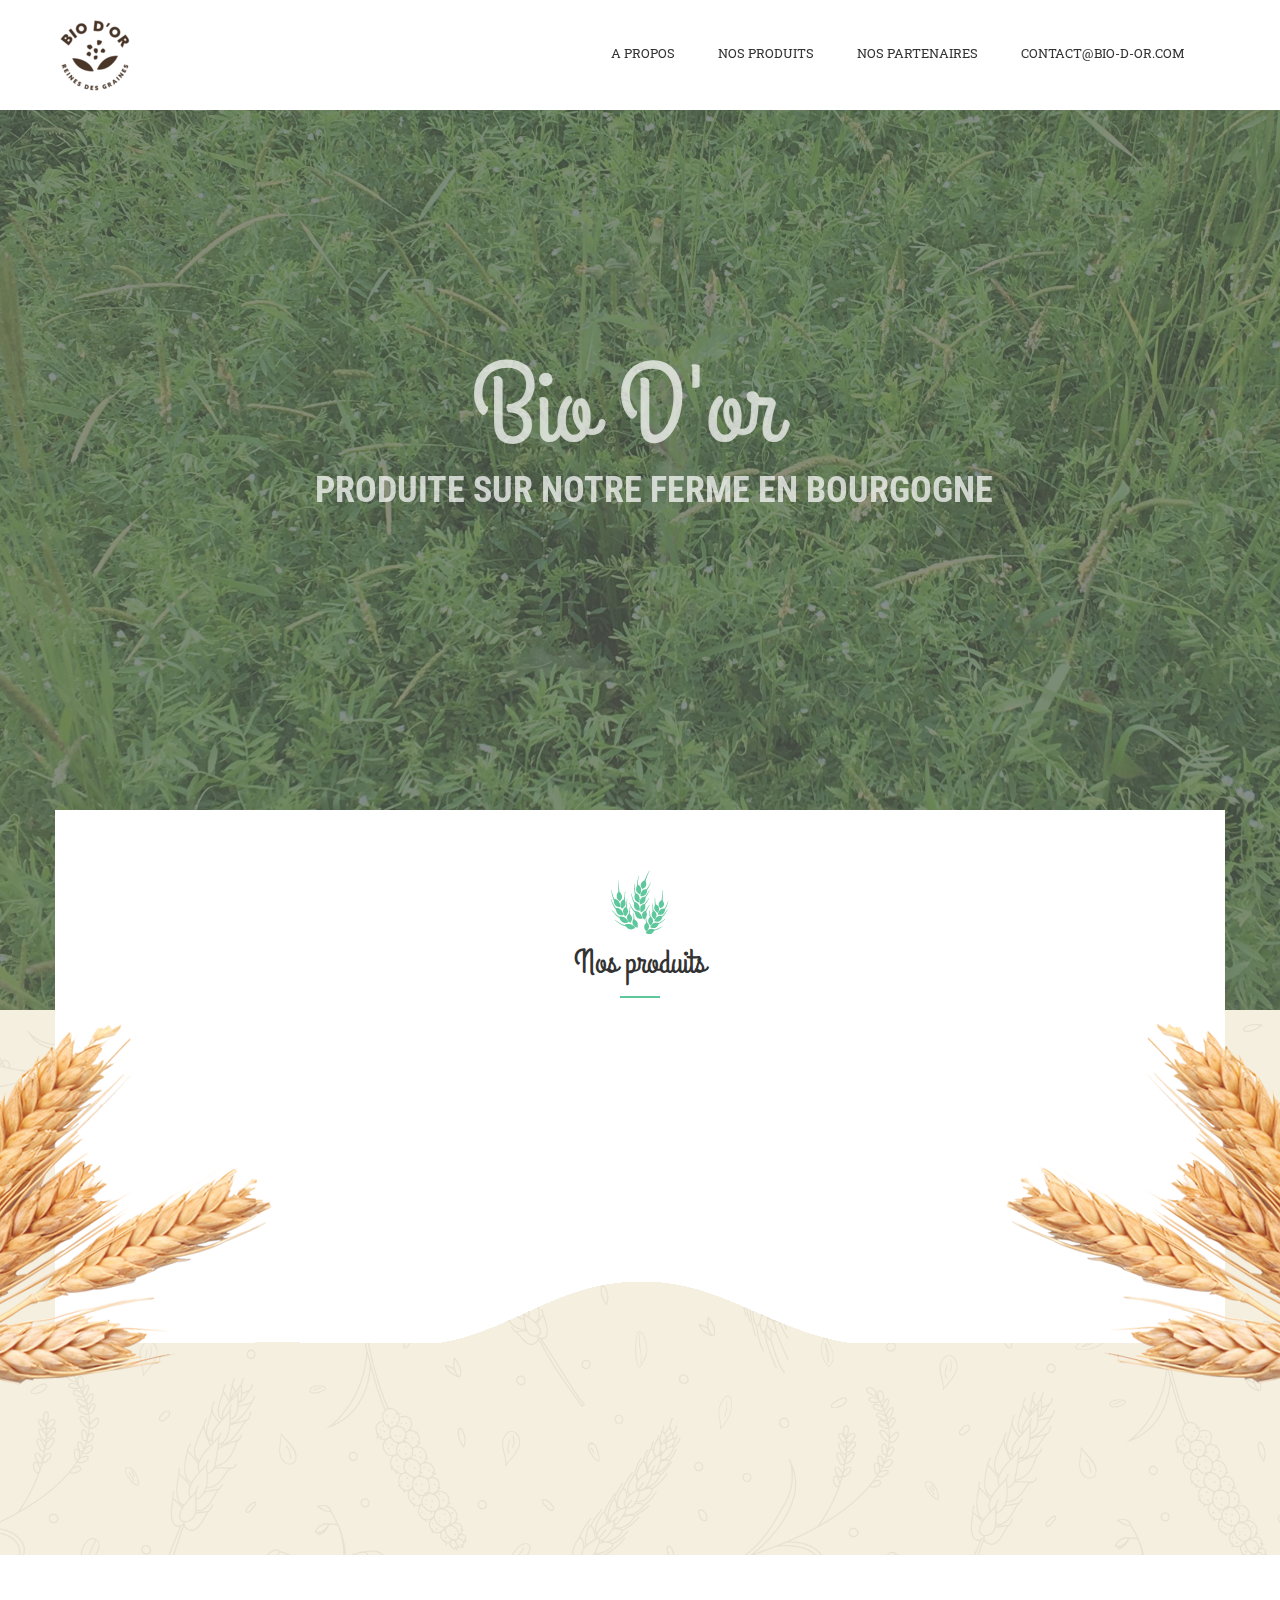
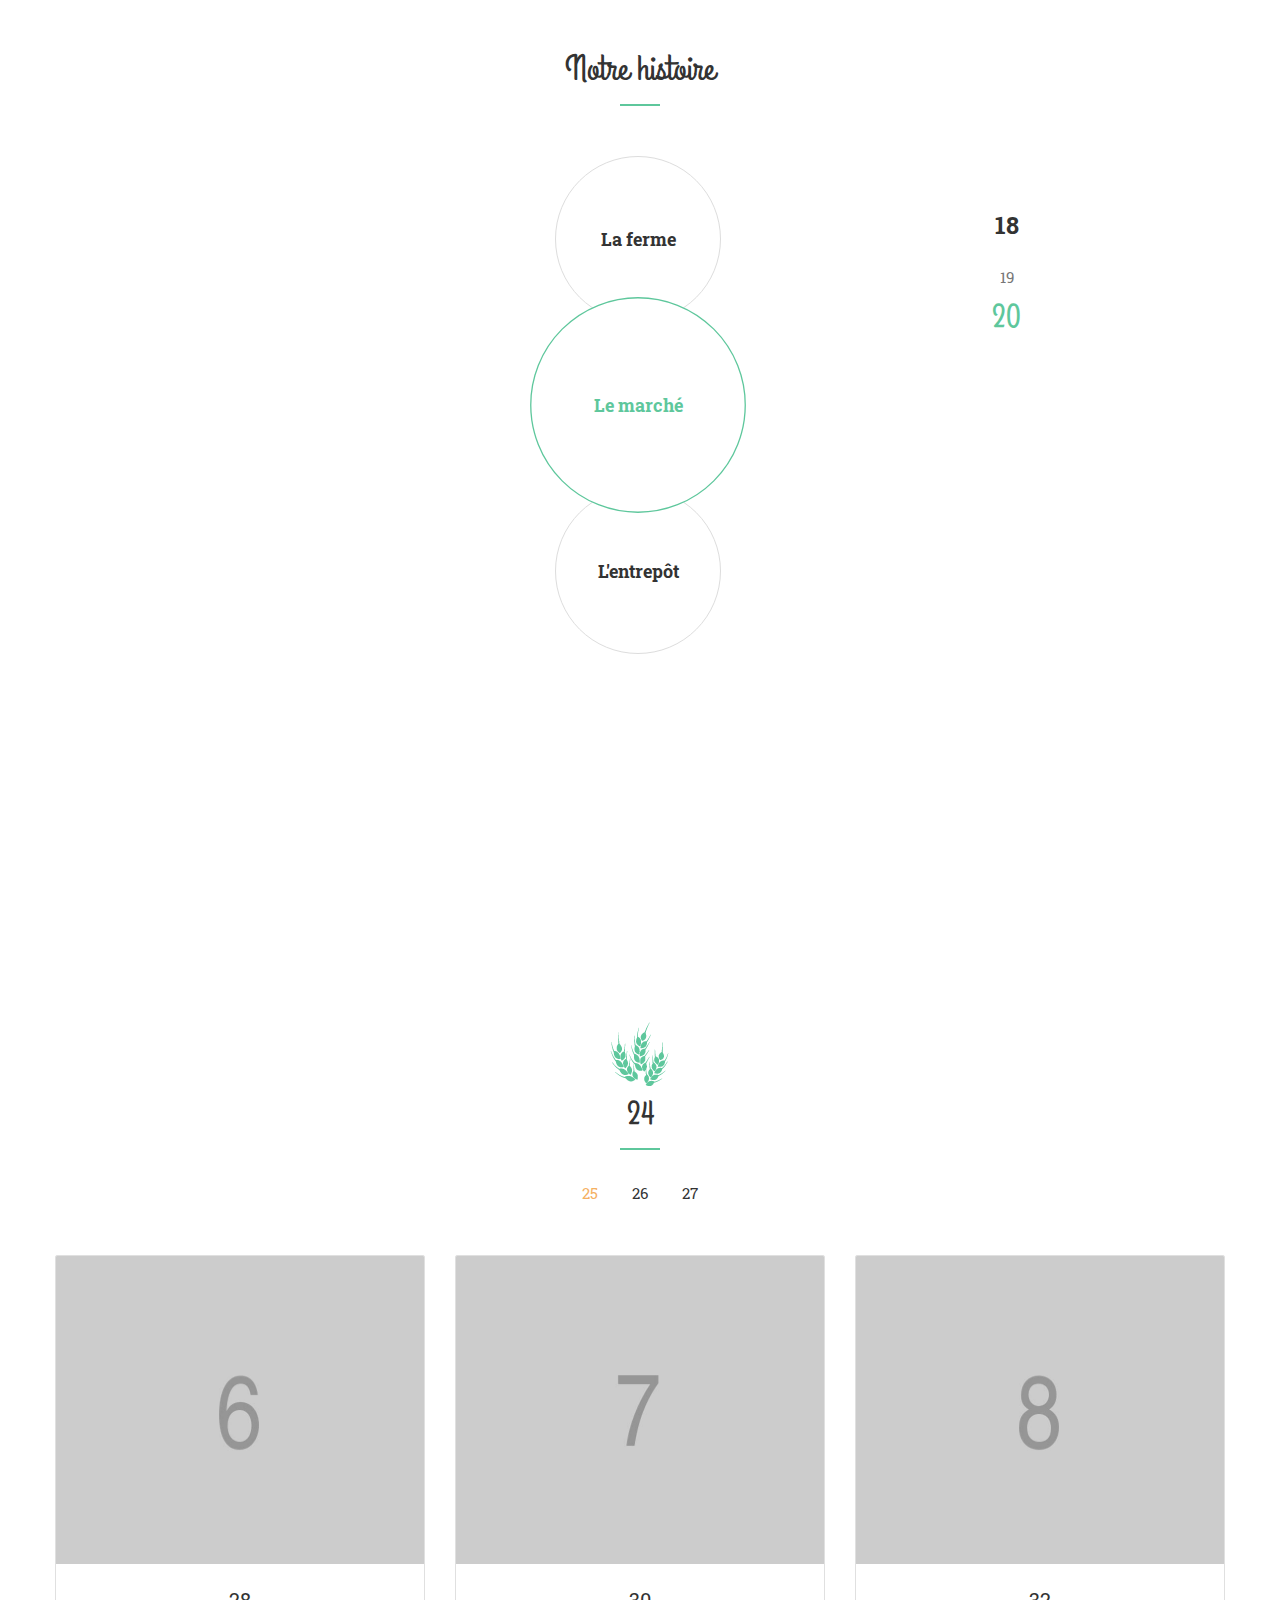
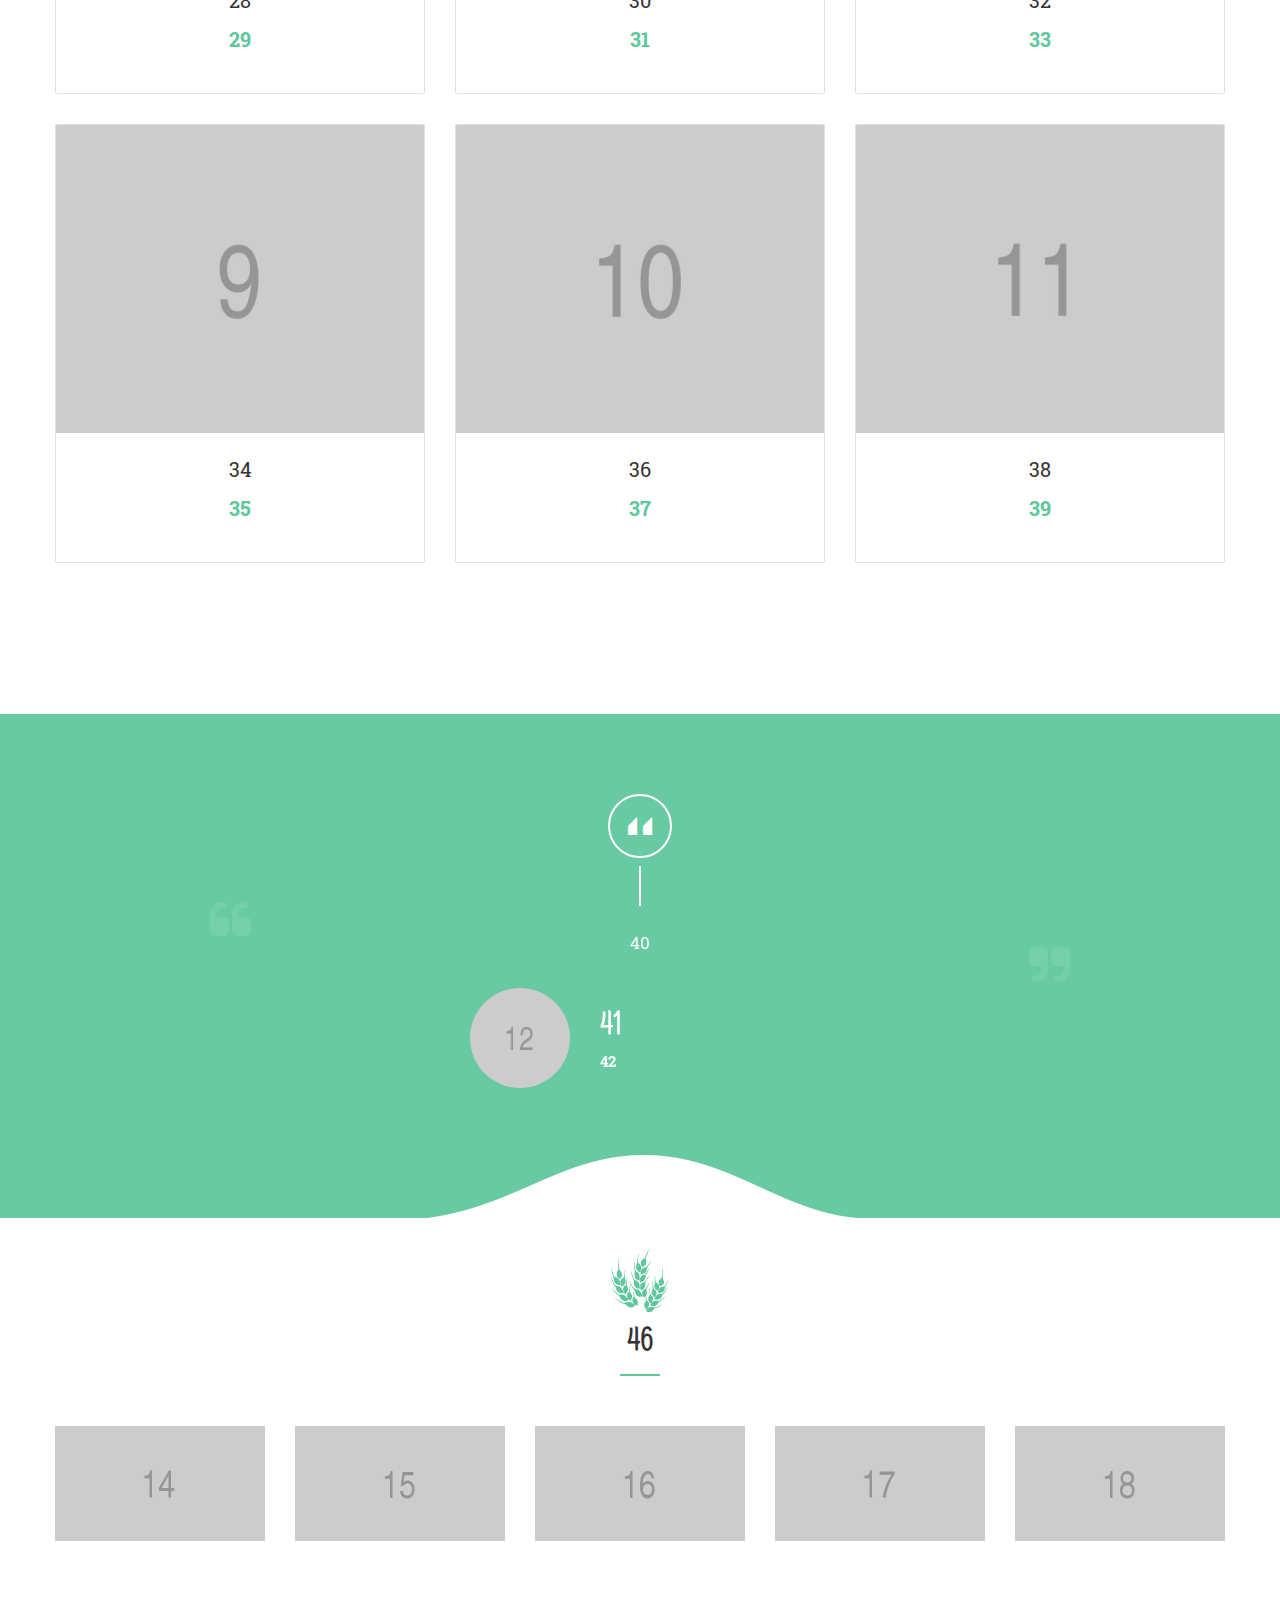
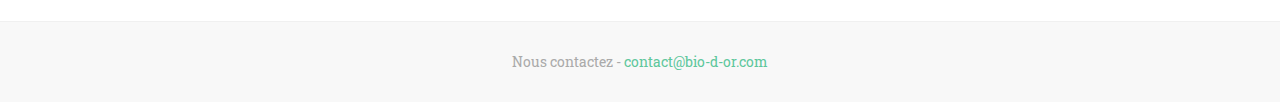
==== commit 168810f6: "+ dynamic content" ====
--- a/index.html
+++ b/index.html
@@ -1,660 +1,438 @@
 <!DOCTYPE html>
 <html>
-<head>
-<meta charset="utf-8">
-<title>Bio d'or</title>
-<!-- Stylesheets -->
-<link href="css/bootstrap.css" rel="stylesheet">
-<link href="css/revolution-slider.css" rel="stylesheet">
-<link href="css/style.css" rel="stylesheet">
-<link rel="shortcut icon" href="images/favicon.ico" type="image/x-icon">
-<link rel="icon" href="images/favicon.ico" type="image/x-icon">
-<!-- Responsive -->
-<meta http-equiv="X-UA-Compatible" content="IE=edge">
-<meta name="viewport" content="width=device-width, initial-scale=1.0, maximum-scale=1.0, user-scalable=0">
-<link href="css/responsive.css" rel="stylesheet">
-<!--[if lt IE 9]><script src="https://cdnjs.cloudflare.com/ajax/libs/html5shiv/3.7.3/html5shiv.js"></script><![endif]-->
-<!--[if lt IE 9]><script src="js/respond.js"></script><![endif]-->
-</head>
-
-<body>
-
-<div class="page-wrapper">
-
-    <!-- Preloader -->
-    <div class="preloader"></div>
-
-    <!-- Main Header-->
-    <header class="main-header">
-
+  <head>
+    <meta charset="utf-8" />
+    <title>Bio d'or</title>
+    <!-- Stylesheets -->
+    <link href="css/bootstrap.css" rel="stylesheet" />
+    <link href="css/revolution-slider.css" rel="stylesheet" />
+    <link href="css/style.css" rel="stylesheet" />
+    <link rel="shortcut icon" href="images/favicon.ico" type="image/x-icon" />
+    <link rel="icon" href="images/favicon.ico" type="image/x-icon" />
+    <!-- Responsive -->
+    <meta http-equiv="X-UA-Compatible" content="IE=edge" />
+    <meta name="viewport" content="width=device-width, initial-scale=1.0, maximum-scale=1.0, user-scalable=0" />
+    <link href="css/responsive.css" rel="stylesheet" />
+    <!--[if lt IE 9]><script src="https://cdnjs.cloudflare.com/ajax/libs/html5shiv/3.7.3/html5shiv.js"></script><![endif]-->
+    <!--[if lt IE 9]><script src="js/respond.js"></script><![endif]-->
+  </head>
+
+  <body>
+    <div class="page-wrapper">
+      <!-- Preloader -->
+      <div class="preloader"></div>
+
+      <!-- Main Header-->
+      <header class="main-header">
         <!-- Main Box -->
-    	<div class="main-box">
-        	<div class="auto-container">
-            	<div class="outer-container clearfix">
-                    <!--Logo Box-->
-                    <div class="logo-box">
-                        <div class="logo"><a href="index.html"><img src="images/logo.png" alt=""></a></div>
-                    </div>
-
-                    <!--Nav Outer-->
-                    <div class="nav-outer clearfix">
-                        <!-- Main Menu -->
-                        <nav class="main-menu">
-                            <div class="navbar-header">
-                                <!-- Toggle Button -->
-                                <button type="button" class="navbar-toggle" data-toggle="collapse" data-target=".navbar-collapse">
-                                <span class="icon-bar"></span>
-                                <span class="icon-bar"></span>
-                                <span class="icon-bar"></span>
-                                </button>
-                            </div>
-
-                            <div class="navbar-collapse collapse clearfix">
-                                <ul class="navigation clearfix">
-                                    <li><a href="contact.html">Contactez Nous</a></li>
-                                 </ul>
-                            </div>
-                        </nav><!-- Main Menu End-->
-
-                    </div><!--Nav Outer End-->
-
-                    <!-- Hidden Nav Toggler -->
-                    <div class="nav-toggler">
-                    <button class="hidden-bar-opener"><span class="icon fa fa-bars"></span></button>
-                    </div><!-- / Hidden Nav Toggler -->
-
-            	</div>
-            </div>
-        </div>
-
-    </header>
-    <!--End Main Header -->
-
-
-    <!-- Hidden Navigation Bar -->
-    <section class="hidden-bar right-align">
-
-        <div class="hidden-bar-closer">
-            <button class="btn"><i class="fa fa-close"></i></button>
-        </div>
-
-        <!-- Hidden Bar Wrapper -->
-        <div class="hidden-bar-wrapper">
-
-            <!-- .logo -->
-            <div class="logo text-center">
-                <a href="index.html"><img src="images/logo-4.png" alt=""></a>
-            </div><!-- /.logo -->
-
-            <!-- .Side-menu -->
-            <div class="side-menu">
-            <!-- .navigation -->
-                <ul class="navigation">
-                    <li class="current dropdown"><a href="#">Home</a>
-                        <ul>
-                            <li><a href="index.html">Homepage One</a></li>
-                            <li><a href="index-2.html">Homepage Two</a></li>
-                            <li><a href="index-3.html">Homepage Three</a></li>
-                            <li class="dropdown"><a href="index-3.html">Header Styles</a>
-                                <ul>
-                                    <li><a href="index.html">Header Style One</a></li>
-                                    <li><a href="index-2.html">Header Style Two</a></li>
-                                    <li><a href="index-3.html">Header Style Three</a></li>
-                                </ul>
-                            </li>
-                        </ul>
-                    </li>
-                    <li><a href="about-us.html">About Us</a></li>
-                    <li class="dropdown"><a href="#">Gallery</a>
-                        <ul>
-                            <li><a href="gallery-three-column.html">Gallery Three Column</a></li>
-                            <li><a href="gallery-masonry.html">Gallery Masonry</a></li>
-                            <li><a href="gallery-fullwidth.html">Gallery Fullwidth</a></li>
-                        </ul>
-                    </li>
-                    <li class="dropdown"><a href="#">Blog</a>
-                        <ul>
-                            <li><a href="blog.html">Our Blog</a></li>
-                            <li><a href="blog-single.html">Blog Single</a></li>
-                        </ul>
-                    </li>
-                    <li class="dropdown"><a href="#">Shop</a>
-                        <ul>
-                            <li><a href="shop.html">Our Shop</a></li>
-                            <li><a href="shop-single.html">Shop Single</a></li>
-                            <li><a href="shopping-cart.html">Shopping Cart</a></li>
-                            <li><a href="checkout.html">Checkout</a></li>
-                        </ul>
-                    </li>
-                    <li><a href="contact.html">Contact Us</a></li>
-                </ul>
-            </div><!-- /.Side-menu -->
-
-            <div class="social-icons">
-                <ul>
-                    <li><a href="#"><i class="fa fa-facebook"></i></a></li>
-                    <li><a href="#"><i class="fa fa-twitter"></i></a></li>
-                    <li><a href="#"><i class="fa fa-google-plus"></i></a></li>
-                    <li><a href="#"><i class="fa fa-linkedin"></i></a></li>
-                </ul>
-            </div>
-
-        </div><!-- / Hidden Bar Wrapper -->
-    </section>
-    <!-- / Hidden Bar -->
-
-
-    <!--Main Slider-->
-    <section class="main-slider" id="scroll-section-one" data-start-height="900" data-slide-overlay="yes">
-
+        <div class="main-box">
+          <div class="auto-container">
+            <div class="outer-container clearfix">
+              <!--Logo Box-->
+              <div class="logo-box">
+                <div class="logo">
+                  <a href="index.html"><img src="images/logo.png" alt="" /></a>
+                </div>
+              </div>
+              <div class="menu" style="margin: 40px;float: right;text-transform: uppercase;font-size: 13px;">
+                <a style="color: #333333;margin-right: 40px;" onclick="window.scrollTo({ top: document.querySelector('.about-farm').getBoundingClientRect().top + window.scrollY - (window.scrollY === 0 ? 140 : 30), behavior: 'smooth' })">A propos</a>
+                <a style="color: #333333;margin-right: 40px;" onclick="window.scrollTo({ top: document.querySelector('.gallery-section').getBoundingClientRect().top + window.scrollY - (window.scrollY === 0 ? 140 : 30), behavior: 'smooth' })">Nos Produits</a>
+                <a style="color: #333333;margin-right: 40px;" onclick="window.scrollTo({ top: document.querySelector('.testimonial-section').getBoundingClientRect().top + window.scrollY - (window.scrollY === 0 ? 140 : 30), behavior: 'smooth' })">Nos partenaires</a>
+                <a style="color: #333333;" href="mailto:contact@bio-d-or.com">contact@bio-d-or.com</a>
+              </div>
+            </div>
+          </div>
+        </div>
+      </header>
+      <!--End Main Header -->
+
+      <!--Main Slider-->
+      <section class="main-slider" id="scroll-section-one" data-start-height="900" data-slide-overlay="yes">
         <div class="tp-banner-container">
-            <div class="tp-banner">
-                <ul>
-
-                    <li data-transition="fade" data-slotamount="1" data-masterspeed="1000" data-thumb="images/main-slider/image-1.jpg"  data-saveperformance="off"  data-title="Awesome Title Here">
-                    <img src="images/main-slider/image-1.jpg"  alt=""  data-bgposition="center top" data-bgfit="cover" data-bgrepeat="no-repeat">
-
-                    <div class="tp-caption sfl sfb tp-resizeme"
-                    data-x="center" data-hoffset="0"
-                    data-y="center" data-voffset="-150"
-                    data-speed="1500"
-                    data-start="500"
-                    data-easing="easeOutExpo"
-                    data-splitin="none"
-                    data-splitout="none"
-                    data-elementdelay="0.01"
-                    data-endelementdelay="0.3"
-                    data-endspeed="1200"
-                    data-endeasing="Power4.easeIn"><h2>Bio d'or</h2></div>
-
-                    <div class="tp-caption sfr sfb tp-resizeme"
-                    data-x="center" data-hoffset="0"
-                    data-y="center" data-voffset="-70"
-                    data-speed="1500"
-                    data-start="500"
-                    data-easing="easeOutExpo"
-                    data-splitin="none"
-                    data-splitout="none"
-                    data-elementdelay="0.01"
-                    data-endelementdelay="0.3"
-                    data-endspeed="1200"
-                    data-endeasing="Power4.easeIn"><div class="big-text">Produite sur notre ferme en Bourgogne</div></div>
-
-                    <!-- <div class="tp-caption sfl sfb tp-resizeme"
-                    data-x="center" data-hoffset="0"
-                    data-y="center" data-voffset="0"
-                    data-speed="1500"
-                    data-start="500"
-                    data-easing="easeOutExpo"
-                    data-splitin="none"
-                    data-splitout="none"
-                    data-elementdelay="0.01"
-                    data-endelementdelay="0.3"
-                    data-endspeed="1200"
-                    data-endeasing="Power4.easeIn"><a href="shop.html" class="theme-btn btn-style-one">Shop Now</a></div> -->
-
-
-                    </li>
-
-                    <li data-transition="fade" data-slotamount="1" data-masterspeed="1000" data-thumb="images/main-slider/image-2.jpg"  data-saveperformance="off"  data-title="Awesome Title Here">
-                    <img src="images/main-slider/image-2.jpg"  alt=""  data-bgposition="center top" data-bgfit="cover" data-bgrepeat="no-repeat">
-
-                    <!-- <div class="tp-caption sfl sfb tp-resizeme"
-                    data-x="left" data-hoffset="15"
-                    data-y="center" data-voffset="-140"
-                    data-speed="1500"
-                    data-start="500"
-                    data-easing="easeOutExpo"
-                    data-splitin="none"
-                    data-splitout="none"
-                    data-elementdelay="0.01"
-                    data-endelementdelay="0.3"
-                    data-endspeed="1200"
-                    data-endeasing="Power4.easeIn"><figure class="content-image"><img src="images/main-slider/leaf-icon.png" alt=""></figure></div> -->
-
-                    <div class="tp-caption sfr sfb tp-resizeme"
-                    data-x="left" data-hoffset="15"
-                    data-y="center" data-voffset="-10"
-                    data-speed="1500"
-                    data-start="500"
-                    data-easing="easeOutExpo"
-                    data-splitin="none"
-                    data-splitout="none"
-                    data-elementdelay="0.01"
-                    data-endelementdelay="0.3"
-                    data-endspeed="1200"
-                    data-endeasing="Power4.easeIn"><h3>La lentille verte</h3></div>
-
-                    </li>
-                </ul>
-
-            	<div class="tp-bannertimer"></div>
-            </div>
-        </div>
-    </section>
-
-
-    <!--Intro Section-->
-    <section class="intro-section">
-    	<div class="inner-part">
-        	<div class="auto-container">
-            	<div class="content-box">
-                	<div class="inner-box">
-                        <!--Section Title-->
-                        <div class="sec-title-one">
-                            <h2>Welcome to our healthy form</h2>
-                        </div>
-
-                        <div class="row clearfix">
-                            <!--Content Column-->
-                            <div class="content-column col-md-6 col-sm-6 col-xs-12">
-                                <div class="inner text-left wow fadeInLeft" data-wow-delay="0ms" data-wow-duration="1500ms">
-                                    <h3>01. Son altesse royale</h3>
-                                    <div class="text">La lentille verte</div>
-                                    <a href="blog-single.html" class="theme-btn btn-style-two">En savoir plus</a>
-                                </div>
-                            </div>
-                            <!--Content Column-->
-                            <div class="content-column col-md-6 col-sm-6 col-xs-12">
-                                <div class="inner text-right wow fadeInRight" data-wow-delay="0ms" data-wow-duration="1500ms">
-                                    <h3>02. Nos produits à venir</h3>
-                                    <div class="text">
-                                      La princesse - La lentille blonde<br>
-                                      La reine du caviar - La lentille noire<br>
-                                      Le marquis - Le poids chiche<br>
-                                    </div>
-                                    <a href="blog-single.html" class="theme-btn btn-style-two">A venir</a>
-                                </div>
-                            </div>
-                        </div>
-
-                    </div>
-                </div>
-            </div>
-        </div>
-    </section>
-
-
-    <!--About Farm Section-->
-    <section class="about-farm">
+          <div class="tp-banner">
+            <ul>
+              <li data-transition="fade" data-slotamount="1" data-masterspeed="1000" data-thumb="images/gallery/1.jpg" data-saveperformance="off" data-title="La lentille">
+                <img src="images/gallery/1.jpg" alt="" data-bgposition="center top" data-bgfit="cover" data-bgrepeat="no-repeat" />
+
+                <div
+                  class="tp-caption sfl sfb tp-resizeme"
+                  data-x="center"
+                  data-hoffset="0"
+                  data-y="center"
+                  data-voffset="-150"
+                  data-speed="1500"
+                  data-start="500"
+                  data-easing="easeOutExpo"
+                  data-splitin="none"
+                  data-splitout="none"
+                  data-elementdelay="0.01"
+                  data-endelementdelay="0.3"
+                  data-endspeed="1200"
+                  data-endeasing="Power4.easeIn"
+                >
+                  <h2>Bio d'or</h2>
+                </div>
+
+                <div
+                  class="tp-caption sfr sfb tp-resizeme"
+                  data-x="center"
+                  data-hoffset="0"
+                  data-y="center"
+                  data-voffset="-70"
+                  data-speed="1500"
+                  data-start="500"
+                  data-easing="easeOutExpo"
+                  data-splitin="none"
+                  data-splitout="none"
+                  data-elementdelay="0.01"
+                  data-endelementdelay="0.3"
+                  data-endspeed="1200"
+                  data-endeasing="Power4.easeIn"
+                >
+                  <div class="big-text">Produite sur notre ferme en Bourgogne</div>
+                </div>
+              </li>
+
+              <li data-transition="fade" data-slotamount="1" data-masterspeed="1000" data-thumb="images/gallery/2.jpg" data-saveperformance="off" data-title="La ferme">
+                <img src="/images/gallery/2.jpg" alt="" data-bgposition="center top" data-bgfit="cover" data-bgrepeat="no-repeat" />
+
+                <div
+                  class="tp-caption sfr sfb tp-resizeme"
+                  data-x="left"
+                  data-hoffset="15"
+                  data-y="center"
+                  data-voffset="-10"
+                  data-speed="1500"
+                  data-start="500"
+                  data-easing="easeOutExpo"
+                  data-splitin="none"
+                  data-splitout="none"
+                  data-elementdelay="0.01"
+                  data-endelementdelay="0.3"
+                  data-endspeed="1200"
+                  data-endeasing="Power4.easeIn"
+                >
+                  <h3>La lentille verte</h3>
+                </div>
+              </li>
+            </ul>
+
+            <div class="tp-bannertimer"></div>
+          </div>
+        </div>
+      </section>
+
+      <!--Intro Section-->
+      <section class="intro-section">
+        <div class="inner-part">
+          <div class="auto-container">
+            <div class="content-box">
+              <div class="inner-box">
+                <!--Section Title-->
+                <div class="sec-title-one">
+                  <h2>Nos produits</h2>
+                </div>
+
+                <div class="row clearfix">
+                  <!--Content Column-->
+                  <div class="content-column col-md-6 col-sm-6 col-xs-12">
+                    <div class="inner text-left wow fadeInLeft" data-wow-delay="0ms" data-wow-duration="1500ms">
+                      <h3>Son altesse royale</h3>
+                      <div class="text">La lentille verte</div>
+                      <a class="theme-btn btn-style-two" onclick="window.scrollTo({ top: document.querySelector('.gallery-section').getBoundingClientRect().top + window.scrollY - (window.scrollY === 0 ? 140 : 30), behavior: 'smooth' })">Tous les produits</a>
+                    </div>
+                  </div>
+                  <!--Content Column-->
+                  <div class="content-column col-md-6 col-sm-6 col-xs-12">
+                    <div class="inner text-right wow fadeInRight" data-wow-delay="0ms" data-wow-duration="1500ms">
+                      <h3>Nos produits à venir</h3>
+                      <div class="text">La princesse - La lentille blonde<br>La reine du caviar - La lentille noire<br>Le marquis - Le poids chiche</div>
+                      <a class="theme-btn btn-style-two" onclick="window.scrollTo({ top: document.querySelector('.gallery-section').getBoundingClientRect().top + window.scrollY - (window.scrollY === 0 ? 140 : 30), behavior: 'smooth' })">Tous les produits</a>
+                    </div>
+                  </div>
+                </div>
+              </div>
+            </div>
+          </div>
+        </div>
+      </section>
+
+      <!--About Farm Section-->
+      <section class="about-farm">
         <div class="auto-container">
-            <!--Section Title-->
-            <div class="sec-title-two">
-                <h2>About our farm</h2>
-            </div>
-
-            <div class="row clearfix">
-                <!--Column-->
-                <div class="column col-lg-5 col-md-4 col-sm-12 col-xs-12">
-                    <figure class="image-box wow fadeInLeft" data-wow-delay="0ms" data-wow-duration="1500ms"><img src="images/resource/food-image-1.png" alt=""></figure>
-                </div>
-                <!--Column-->
-                <div class="column col-lg-7 col-md-8 col-sm-12 col-xs-12">
-                    <div class="tabs-box tabs-style-one">
-                    	<div class="row clearfix">
-
-                            <div class="col-lg-4 col-md-4 col-sm-4 col-xs-12">
-                                <!--Tab Buttons-->
-                                <ul class="tab-buttons clearfix">
-                                    <li class="tab-btn" data-tab="#tab-one"><span class="txt">2012</span></li>
-                                    <li class="tab-btn active-btn" data-tab="#tab-two"><span class="txt">2014</span></li>
-                                    <li class="tab-btn" data-tab="#tab-three"><span class="txt">2016</span></li>
-                                </ul>
-                            </div>
-
-                            <div class="col-lg-8 col-md-8 col-sm-8 col-xs-12">
-                                <!--Tabs Content-->
-                                <div class="tabs-content">
-
-                                    <!--Tab-->
-                                    <div class="tab" id="tab-one">
-                                    	<h3>Have look at out beautiful farm </h3>
-                                        <div class="content">
-                                        	<p>We started Warsaw Organic Store in order to source organic produce directly from local farms.  The year was 2012.  It was the best of times, it was the worst of times.</p>
-                                            <p>Our Goal:  The goal was (and still is) to provide a service where local farms are given priority and members are able to access the freshest organic items available at a fair price.</p>
-                                            <p>We’ve spent the past few years building a business and service that we love.  A service that makes the safest</p>
-                                        </div>
-                                        <h5 class="author-name">Muhibbur Rashid</h5>
-                                    </div>
-
-                                    <!--Tab / Active Tab-->
-                                    <div class="tab active-tab" id="tab-two">
-                                    	<h3>Have look at out beautiful farm </h3>
-                                        <div class="content">
-                                        	<p>We started Warsaw Organic Store in order to source organic produce directly from local farms.  The year was 2014.  It was the best of times, it was the worst of times.</p>
-                                            <p>Our Goal:  The goal was (and still is) to provide a service where local farms are given priority and members are able to access the freshest organic items available at a fair price.</p>
-                                            <p>We’ve spent the past few years building a business and service that we love.  A service that makes the safest</p>
-                                        </div>
-                                        <h5 class="author-name">Stevan Smith</h5>
-                                    </div>
-
-                                    <!--Tab-->
-                                    <div class="tab" id="tab-three">
-                                    	<h3>Have look at out beautiful farm </h3>
-                                        <div class="content">
-                                        	<p>We started Warsaw Organic Store in order to source organic produce directly from local farms.  The year was 2016.  It was the best of times, it was the worst of times.</p>
-                                            <p>Our Goal:  The goal was (and still is) to provide a service where local farms are given priority and members are able to access the freshest organic items available at a fair price.</p>
-                                            <p>We’ve spent the past few years building a business and service that we love.  A service that makes the safest</p>
-                                        </div>
-                                        <h5 class="author-name">Tafseer Hussain</h5>
-                                    </div>
-
-                                </div>
-                            </div>
-
-                        </div>
-                    </div>
-                </div>
-            </div>
-
-        </div>
-    </section>
-
-    <!--Gallery Section-->
-    <section class="gallery-section">
-    	<div class="auto-container">
-			<!--Section Title-->
-            <div class="sec-title-one">
-                <h2>Our new products</h2>
-            </div>
-
-            <div class="mixitup-gallery">
-        		<!--Filter-->
-                <div class="filters text-center">
-                    <ul class="filter-tabs filter-btns clearfix">
-                        <li class="active filter" data-role="button" data-filter="all">All</li>
-                        <li class="filter" data-role="button" data-filter=".fruits">Fruits</li>
-                        <li class="filter" data-role="button" data-filter=".vegetables">Vegetables</li>
-                        <li class="filter" data-role="button" data-filter=".breads">Breads</li>
-                        <li class="filter" data-role="button" data-filter=".juices">Juices</li>
+          <!--Section Title-->
+          <div class="sec-title-two">
+            <h2>Notre histoire</h2>
+          </div>
+
+          <div class="row clearfix">
+            <!--Column-->
+            <div class="column col-lg-5 col-md-4 col-sm-12 col-xs-12">
+              <figure class="image-box wow fadeInLeft" data-wow-delay="0ms" data-wow-duration="1500ms"><img src="images/gallery/3.jpg" alt="" /></figure>
+            </div>
+            <!--Column-->
+            <div class="column col-lg-7 col-md-8 col-sm-12 col-xs-12">
+              <div class="tabs-box tabs-style-one">
+                <div class="row clearfix">
+                  <div class="col-lg-4 col-md-4 col-sm-4 col-xs-12">
+                    <!--Tab Buttons-->
+                    <ul class="tab-buttons clearfix">
+                      <li class="tab-btn" data-tab="#tab-one"><span class="txt">La ferme</span></li>
+                      <li class="tab-btn active-btn" data-tab="#tab-two"><span class="txt">Le marché</span></li>
+                      <li class="tab-btn" data-tab="#tab-three"><span class="txt">L'entrepôt</span></li>
                     </ul>
-                </div>
-
-                <!--Filter List-->
-                <div class="filter-list row clearfix">
-
-
-                    <!--Default Food Item-->
-                    <div class="col-md-4 col-sm-6 col-xs-12 default-food-item mix mix_all all juices">
-                        <div class="inner-box">
-                            <div class="image-box">
-                            	<figure class="image"><a class="lightbox-image option-btn" data-fancybox-group="example-gallery" href="images/gallery/1.jpg" title="Image Title Here"><img src="images/gallery/1.jpg" alt=""></a></figure>
-                                <div class="lower-content">
-                                	<h3><a href="shop.html">Passion Fruits</a></h3>
-                                    <div class="price">$ 25.00</div>
-                                </div>
-                            </div>
-                        </div>
-                    </div>
-
-                    <!--Default Food Item-->
-                    <div class="col-md-4 col-sm-6 col-xs-12 default-food-item mix mix_all all breads juices">
-                        <div class="inner-box">
-                            <div class="image-box">
-                            	<figure class="image"><a class="lightbox-image option-btn" data-fancybox-group="example-gallery" href="images/gallery/2.jpg" title="Image Title Here"><img src="images/gallery/2.jpg" alt=""></a></figure>
-                                <div class="lower-content">
-                                	<h3><a href="shop.html">Kiwi Fruits</a></h3>
-                                    <div class="price">$ 18.00</div>
-                                </div>
-                            </div>
-                        </div>
-                    </div>
-
-                    <!--Default Food Item-->
-                    <div class="col-md-4 col-sm-6 col-xs-12 default-food-item mix mix_all all fruits vegetables">
-                        <div class="inner-box">
-                            <div class="image-box">
-                            	<figure class="image"><a class="lightbox-image option-btn" data-fancybox-group="example-gallery" href="images/gallery/3.jpg" title="Image Title Here"><img src="images/gallery/3.jpg" alt=""></a></figure>
-                                <div class="lower-content">
-                                	<h3><a href="shop.html">Tomatoes</a></h3>
-                                    <div class="price">$ 30.00</div>
-                                </div>
-                            </div>
-                        </div>
-                    </div>
-
-                    <!--Default Food Item-->
-                    <div class="col-md-4 col-sm-6 col-xs-12 default-food-item mix mix_all all fruits vegetables breads juices">
-                        <div class="inner-box">
-                            <div class="image-box">
-                            	<figure class="image"><a class="lightbox-image option-btn" data-fancybox-group="example-gallery" href="images/gallery/4.jpg" title="Image Title Here"><img src="images/gallery/4.jpg" alt=""></a></figure>
-                                <div class="lower-content">
-                                	<h3><a href="shop.html">Ripe pea</a></h3>
-                                    <div class="price">$ 15.00</div>
-                                </div>
-                            </div>
-                        </div>
-                    </div>
-
-                    <!--Default Food Item-->
-                    <div class="col-md-4 col-sm-6 col-xs-12 default-food-item mix mix_all all vegetables">
-                        <div class="inner-box">
-                            <div class="image-box">
-                            	<figure class="image"><a class="lightbox-image option-btn" data-fancybox-group="example-gallery" href="images/gallery/5.jpg" title="Image Title Here"><img src="images/gallery/5.jpg" alt=""></a></figure>
-                                <div class="lower-content">
-                                	<h3><a href="shop.html">Figs Sweet</a></h3>
-                                    <div class="price">$ 18.00</div>
-                                </div>
-                            </div>
-                        </div>
-                    </div>
-
-                    <!--Default Food Item-->
-                    <div class="col-md-4 col-sm-6 col-xs-12 default-food-item mix mix_all all breads juices">
-                        <div class="inner-box">
-                            <div class="image-box">
-                            	<figure class="image"><a class="lightbox-image option-btn" data-fancybox-group="example-gallery" href="images/gallery/6.jpg" title="Image Title Here"><img src="images/gallery/6.jpg" alt=""></a></figure>
-                                <div class="lower-content">
-                                	<h3><a href="shop.html">Rye Bread</a></h3>
-                                    <div class="price">$ 20.00</div>
-                                </div>
-                            </div>
-                        </div>
-                    </div>
-
-                </div>
-
-				<!--Button Outer-->
-				<div class="more-btn-outer text-center"><a href="shop.html" class="theme-btn btn-style-four">View More</a></div>
-
-            </div>
-
-        </div>
-    </section>
-
-    <!--Our Team-->
-    <section class="team-section">
-    	<div class="auto-container">
-        	<!--Section Title-->
-            <div class="sec-title-one">
-                <h2>Our farmers</h2>
-            </div>
-
-        	<div class="row clearfix">
-            	<div class="col-lg-8 col-md-12 col-sm-12 col-xs-12">
-                	<!--Default Team Member-->
-                    <div class="default-team-member">
-                        <div class="inner-box clearfix">
-                            <!--Image Column-->
-                            <div class="image-column"><figure class="image"><a href="#"><img src="images/resource/team-image-1.jpg" alt=""></a></figure></div>
-                            <!--Content Column-->
-                            <div class="content-column">
-                                <div class="inner">
-                                    <h3>Peter Parker</h3>
-                                    <div class="text">Meet the maker of our bread – our fabulous baker boy alberto Trombin. He creates superb bread in their Melbourne-based bread-quarters.</div>
-                                    <div class="social-links">
-                                        <a href="#"><span class="fa fa-facebook-official"></span></a>
-                                        <a href="#"><span class="fa fa-twitter"></span></a>
-                                        <a href="#"><span class="fa fa-instagram"></span></a>
-                                        <a href="#"><span class="fa fa-skype"></span></a>
-                                        <a href="#"><span class="fa fa-vimeo-square"></span></a>
-                                    </div>
-                                </div>
-                            </div>
-                        </div>
-                    </div>
-
-                    <!--Default Team Member-->
-                    <div class="default-team-member alternate">
-                        <div class="inner-box clearfix">
-                            <!--Image Column-->
-                            <div class="image-column"><figure class="image"><a href="#"><img src="images/resource/team-image-2.jpg" alt=""></a></figure></div>
-                            <!--Content Column-->
-                            <div class="content-column">
-                                <div class="inner">
-                                    <h3>Darly Dixon</h3>
-                                    <div class="text">Meet the maker of our bread – our fabulous baker boy alberto Trombin. He creates superb bread in their Melbourne-based bread-quarters.</div>
-                                    <div class="social-links">
-                                        <a href="#"><span class="fa fa-facebook-official"></span></a>
-                                        <a href="#"><span class="fa fa-twitter"></span></a>
-                                        <a href="#"><span class="fa fa-instagram"></span></a>
-                                        <a href="#"><span class="fa fa-skype"></span></a>
-                                        <a href="#"><span class="fa fa-vimeo-square"></span></a>
-                                    </div>
-                                </div>
-                            </div>
-                        </div>
-                    </div>
-
-                </div>
-
-                <div class="col-lg-4 col-md-12 col-sm-12 col-xs-12">
-                	<!--Default Team Member / Vertical-->
-                    <div class="default-team-member vertical">
-                        <div class="inner-box clearfix">
-                            <!--Image Column-->
-                            <div class="image-column"><figure class="image"><a href="#"><img src="images/resource/team-image-3.jpg" alt=""></a></figure></div>
-                            <!--Content Column-->
-                            <div class="content-column">
-                                <div class="inner">
-                                    <h3>Rick Grimes</h3>
-                                    <div class="text">Meet the maker of our bread – our fabulous baker boy alberto Trombin. He creates superb bread in their Melbourne-based bread-quarters.</div>
-                                    <div class="social-links">
-                                        <a href="#"><span class="fa fa-facebook-official"></span></a>
-                                        <a href="#"><span class="fa fa-twitter"></span></a>
-                                        <a href="#"><span class="fa fa-instagram"></span></a>
-                                        <a href="#"><span class="fa fa-skype"></span></a>
-                                        <a href="#"><span class="fa fa-vimeo-square"></span></a>
-                                    </div>
-                                </div>
-                            </div>
-                        </div>
-                    </div>
-                </div>
-
-            </div>
-        </div>
-    </section>
-
-    <!--Testimonials Section-->
-    <section class="testimonial-section">
-
-    	<div class="oval-cut"></div>
-
-    	<div class="auto-container">
-        	<div class="carousel-outer">
-            	<div class="icon-box"><span class="flaticon-blocks-with-angled-cuts"></span></div>
-
-            	<div class="single-item-carousel">
-                	<!--Slide Item-->
-                    <div class="slide-item">
-                    	<div class="text-content">Morbi condimentum egestas quam, tempus ornare tortor. Vivamus ultricies gravida elit, sit amet interdum odio fringilla consequatSed quis condimentum quamorbi condimentum egestas quam, tempus ornare tortor. Vivamus ultricies gravida elit, sit amet interdum odio fringilla consequat.</div>
-                        <div class="quote-info">
-                        	<figure class="author-thumb img-circle"><img class="img-circle" src="images/resource/author-thumb-1.jpg" alt=""></figure>
-                            <h4>Adam Gilchrist</h4>
-                            <div class="designation">CEO / Founder</div>
-                        </div>
-                    </div>
-
-                    <!--Slide Item-->
-                    <div class="slide-item">
-                    	<div class="text-content">Morbi condimentum egestas quam, tempus ornare tortor. Vivamus ultricies gravida elit, sit amet interdum odio fringilla consequatSed quis condimentum quamorbi condimentum egestas quam, tempus ornare tortor. Vivamus ultricies gravida elit, sit amet interdum odio fringilla consequat.</div>
-                        <div class="quote-info">
-                        	<figure class="author-thumb img-circle"><img class="img-circle" src="images/resource/author-thumb-1.jpg" alt=""></figure>
-                            <h4>Adam Gilchrist</h4>
-                            <div class="designation">CEO / Founder</div>
-                        </div>
-                    </div>
-
-                    <!--Slide Item-->
-                    <div class="slide-item">
-                    	<div class="text-content">Morbi condimentum egestas quam, tempus ornare tortor. Vivamus ultricies gravida elit, sit amet interdum odio fringilla consequatSed quis condimentum quamorbi condimentum egestas quam, tempus ornare tortor. Vivamus ultricies gravida elit, sit amet interdum odio fringilla consequat.</div>
-                        <div class="quote-info">
-                        	<figure class="author-thumb img-circle"><img class="img-circle" src="images/resource/author-thumb-1.jpg" alt=""></figure>
-                            <h4>Adam Gilchrist</h4>
-                            <div class="designation">CEO / Founder</div>
-                        </div>
-                    </div>
-
-                </div>
-            </div>
-        </div>
-    </section>
-
-
-    <!--sponsors style one-->
-    <section class="sponsors-style-one">
-    	<div class="auto-container">
-        	<!--Section Title-->
-            <div class="sec-title-one">
-                <h2>Our partners</h2>
-            </div>
-
-    		<div class="sponsors-outer">
-                <!--Sponsors Carousel-->
-                <ul class="sponsors-carousel">
-                    <li class="slide-item"><figure class="image-box"><a href="#"><img src="images/sponsors/1.png" alt=""></a></figure></li>
-                    <li class="slide-item"><figure class="image-box"><a href="#"><img src="images/sponsors/2.png" alt=""></a></figure></li>
-                    <li class="slide-item"><figure class="image-box"><a href="#"><img src="images/sponsors/3.png" alt=""></a></figure></li>
-                    <li class="slide-item"><figure class="image-box"><a href="#"><img src="images/sponsors/4.png" alt=""></a></figure></li>
-                    <li class="slide-item"><figure class="image-box"><a href="#"><img src="images/sponsors/5.png" alt=""></a></figure></li>
-                    <li class="slide-item"><figure class="image-box"><a href="#"><img src="images/sponsors/1.png" alt=""></a></figure></li>
-                    <li class="slide-item"><figure class="image-box"><a href="#"><img src="images/sponsors/2.png" alt=""></a></figure></li>
-                    <li class="slide-item"><figure class="image-box"><a href="#"><img src="images/sponsors/3.png" alt=""></a></figure></li>
-                    <li class="slide-item"><figure class="image-box"><a href="#"><img src="images/sponsors/4.png" alt=""></a></figure></li>
-                    <li class="slide-item"><figure class="image-box"><a href="#"><img src="images/sponsors/5.png" alt=""></a></figure></li>
-                </ul>
-            </div>
-        </div>
-    </section>
-
-    <!--Main Footer / Footer Style One-->
-    <footer class="main-footer footer-style-one">
-
-      <!--Footer Bottom-->
-    	<div class="footer-bottom">
-            <div class="auto-container">
-
-                <!--Copyright-->
-                <div class="copyright">Nous contactez - contact@bio-d-or.com</div>
-
-            </div>
-        </div>
-
-    </footer>
-
-</div>
-<!--End pagewrapper-->
-
-<!--Scroll to top-->
-<div class="scroll-to-top scroll-to-target" data-target="html"><span class="fa fa-long-arrow-up"></span></div>
-
-
-<script src="js/jquery.js"></script>
-<script src="js/bootstrap.min.js"></script>
-<script src="js/jquery.mCustomScrollbar.concat.min.js"></script>
-<script src="js/revolution.min.js"></script>
-<script src="js/jquery.fancybox.pack.js"></script>
-<script src="js/jquery.fancybox-media.js"></script>
-<script src="js/mixitup.js"></script>
-<script src="js/owl.js"></script>
-<script src="js/wow.js"></script>
-<script src="js/script.js"></script>
-
-<!--Google Map APi Key-->
-<script src="http://maps.google.com/maps/api/js?key="></script>
-<script src="js/map-script.js"></script>
-<!--End Google Map APi-->
-
-</body>
+                  </div>
+
+                  <div class="col-lg-8 col-md-8 col-sm-8 col-xs-12">
+                    <!--Tabs Content-->
+                    <div class="tabs-content">
+                      <!--Tab-->
+                      <div class="tab" id="tab-one">
+                        <h3>15</h3>
+                        <div class="content">16</div>
+                        <h5 class="author-name">17</h5>
+                      </div>
+
+                      <!--Tab / Active Tab-->
+                      <div class="tab active-tab" id="tab-two">
+                        <h3>18</h3>
+                        <div class="content">19</div>
+                        <h5 class="author-name">20</h5>
+                      </div>
+
+                      <!--Tab-->
+                      <div class="tab" id="tab-three">
+                        <h3>21</h3>
+                        <div class="content">22</div>
+                        <h5 class="author-name">23</h5>
+                      </div>
+                    </div>
+                  </div>
+                </div>
+              </div>
+            </div>
+          </div>
+        </div>
+      </section>
+
+      <!--Gallery Section-->
+      <section class="gallery-section">
+        <div class="auto-container">
+          <!--Section Title-->
+          <div class="sec-title-one">
+            <h2>24</h2>
+          </div>
+
+          <div class="mixitup-gallery">
+            <!--Filter-->
+            <div class="filters text-center">
+              <ul class="filter-tabs filter-btns clearfix">
+                <li class="active filter" data-role="button" data-filter="all">25</li>
+                <li class="filter" data-role="button" data-filter=".fruits">26</li>
+                <li class="filter" data-role="button" data-filter=".vegetables">27</li>
+              </ul>
+            </div>
+
+            <!--Filter List-->
+            <div class="filter-list row clearfix">
+              <!--Default Food Item-->
+              <div class="col-md-4 col-sm-6 col-xs-12 default-food-item mix mix_all all juices">
+                <div class="inner-box">
+                  <div class="image-box">
+                    <figure class="image">
+                      <a class="lightbox-image option-btn" data-fancybox-group="example-gallery" href="images/gallery/6.jpg" title=""><img src="images/gallery/6.jpg" alt="" /></a>
+                    </figure>
+                    <div class="lower-content">
+                      <h3><a href="shop.html">28</a></h3>
+                      <div class="price">29</div>
+                    </div>
+                  </div>
+                </div>
+              </div>
+
+              <!--Default Food Item-->
+              <div class="col-md-4 col-sm-6 col-xs-12 default-food-item mix mix_all all breads juices">
+                <div class="inner-box">
+                  <div class="image-box">
+                    <figure class="image">
+                      <a class="lightbox-image option-btn" data-fancybox-group="example-gallery" href="images/gallery/7.jpg" title=""><img src="images/gallery/7.jpg" alt="" /></a>
+                    </figure>
+                    <div class="lower-content">
+                      <h3><a href="shop.html">30</a></h3>
+                      <div class="price">31</div>
+                    </div>
+                  </div>
+                </div>
+              </div>
+
+              <!--Default Food Item-->
+              <div class="col-md-4 col-sm-6 col-xs-12 default-food-item mix mix_all all fruits vegetables">
+                <div class="inner-box">
+                  <div class="image-box">
+                    <figure class="image">
+                      <a class="lightbox-image option-btn" data-fancybox-group="example-gallery" href="images/gallery/8.jpg" title=""><img src="images/gallery/8.jpg" alt="" /></a>
+                    </figure>
+                    <div class="lower-content">
+                      <h3><a href="shop.html">32</a></h3>
+                      <div class="price">33</div>
+                    </div>
+                  </div>
+                </div>
+              </div>
+
+              <!--Default Food Item-->
+              <div class="col-md-4 col-sm-6 col-xs-12 default-food-item mix mix_all all fruits vegetables breads juices">
+                <div class="inner-box">
+                  <div class="image-box">
+                    <figure class="image">
+                      <a class="lightbox-image option-btn" data-fancybox-group="example-gallery" href="images/gallery/9.jpg" title=""><img src="images/gallery/9.jpg" alt="" /></a>
+                    </figure>
+                    <div class="lower-content">
+                      <h3><a href="shop.html">34</a></h3>
+                      <div class="price">35</div>
+                    </div>
+                  </div>
+                </div>
+              </div>
+
+              <!--Default Food Item-->
+              <div class="col-md-4 col-sm-6 col-xs-12 default-food-item mix mix_all all vegetables">
+                <div class="inner-box">
+                  <div class="image-box">
+                    <figure class="image">
+                      <a class="lightbox-image option-btn" data-fancybox-group="example-gallery" href="images/gallery/10.jpg" title=""><img src="images/gallery/10.jpg" alt="" /></a>
+                    </figure>
+                    <div class="lower-content">
+                      <h3><a href="shop.html">36</a></h3>
+                      <div class="price">37</div>
+                    </div>
+                  </div>
+                </div>
+              </div>
+
+              <!--Default Food Item-->
+              <div class="col-md-4 col-sm-6 col-xs-12 default-food-item mix mix_all all breads juices">
+                <div class="inner-box">
+                  <div class="image-box">
+                    <figure class="image">
+                      <a class="lightbox-image option-btn" data-fancybox-group="example-gallery" href="images/gallery/11.jpg" title=""><img src="images/gallery/11.jpg" alt="" /></a>
+                    </figure>
+                    <div class="lower-content">
+                      <h3><a href="shop.html">38</a></h3>
+                      <div class="price">39</div>
+                    </div>
+                  </div>
+                </div>
+              </div>
+            </div>
+          </div>
+        </div>
+      </section>
+
+      <!--Testimonials Section-->
+      <section class="testimonial-section">
+        <div class="oval-cut"></div>
+
+        <div class="auto-container">
+          <div class="carousel-outer">
+            <div class="icon-box"><span class="flaticon-blocks-with-angled-cuts"></span></div>
+
+            <div class="single-item-carousel">
+              <!--Slide Item-->
+              <div class="slide-item">
+                <div class="text-content">40</div>
+                <div class="quote-info">
+                  <figure class="author-thumb img-circle"><img class="img-circle" src="images/gallery/12.jpg" alt="" /></figure>
+                  <h4>41</h4>
+                  <div class="designation">42</div>
+                </div>
+              </div>
+
+              <!--Slide Item-->
+              <div class="slide-item">
+                <div class="text-content">43</div>
+                <div class="quote-info">
+                  <figure class="author-thumb img-circle"><img class="img-circle" src="images/gallery/13.jpg" alt="" /></figure>
+                  <h4>44</h4>
+                  <div class="designation">45</div>
+                </div>
+              </div>
+            </div>
+          </div>
+        </div>
+      </section>
+
+      <!--sponsors style one-->
+      <section class="sponsors-style-one">
+        <div class="auto-container">
+          <!--Section Title-->
+          <div class="sec-title-one">
+            <h2>46</h2>
+          </div>
+
+          <div class="sponsors-outer">
+            <!--Sponsors Carousel-->
+            <ul class="sponsors-carousel">
+              <li class="slide-item">
+                <figure class="image-box">
+                  <a href="#"><img src="images/gallery/14.jpg" alt="" /></a>
+                </figure>
+              </li>
+              <li class="slide-item">
+                <figure class="image-box">
+                  <a href="#"><img src="images/gallery/15.jpg" alt="" /></a>
+                </figure>
+              </li>
+              <li class="slide-item">
+                <figure class="image-box">
+                  <a href="#"><img src="images/gallery/16.jpg" alt="" /></a>
+                </figure>
+              </li>
+              <li class="slide-item">
+                <figure class="image-box">
+                  <a href="#"><img src="images/gallery/17.jpg" alt="" /></a>
+                </figure>
+              </li>
+              <li class="slide-item">
+                <figure class="image-box">
+                  <a href="#"><img src="images/gallery/18.jpg" alt="" /></a>
+                </figure>
+              </li>
+            </ul>
+          </div>
+        </div>
+      </section>
+
+      <!--Main Footer / Footer Style One-->
+      <footer class="main-footer footer-style-one">
+        <!--Footer Bottom-->
+        <div class="footer-bottom">
+          <div class="auto-container">
+            <!--Copyright-->
+            <div class="copyright">Nous contactez - <a href="mailto:contact@bio-d-or.com">contact@bio-d-or.com</href></div>
+          </div>
+        </div>
+      </footer>
+    </div>
+    <!--End pagewrapper-->
+
+    <!--Scroll to top-->
+    <div class="scroll-to-top scroll-to-target" data-target="html"><span class="fa fa-long-arrow-up"></span></div>
+
+    <script src="js/jquery.js"></script>
+    <script src="js/bootstrap.min.js"></script>
+    <script src="js/jquery.mCustomScrollbar.concat.min.js"></script>
+    <script src="js/revolution.min.js"></script>
+    <script src="js/jquery.fancybox.pack.js"></script>
+    <script src="js/jquery.fancybox-media.js"></script>
+    <script src="js/mixitup.js"></script>
+    <script src="js/owl.js"></script>
+    <script src="js/wow.js"></script>
+    <script src="js/script.js"></script>
+
+    <!--Google Map APi Key-->
+    <script src="http://maps.google.com/maps/api/js?key="></script>
+    <script src="js/map-script.js"></script>
+    <!--End Google Map APi-->
+  </body>
 </html>
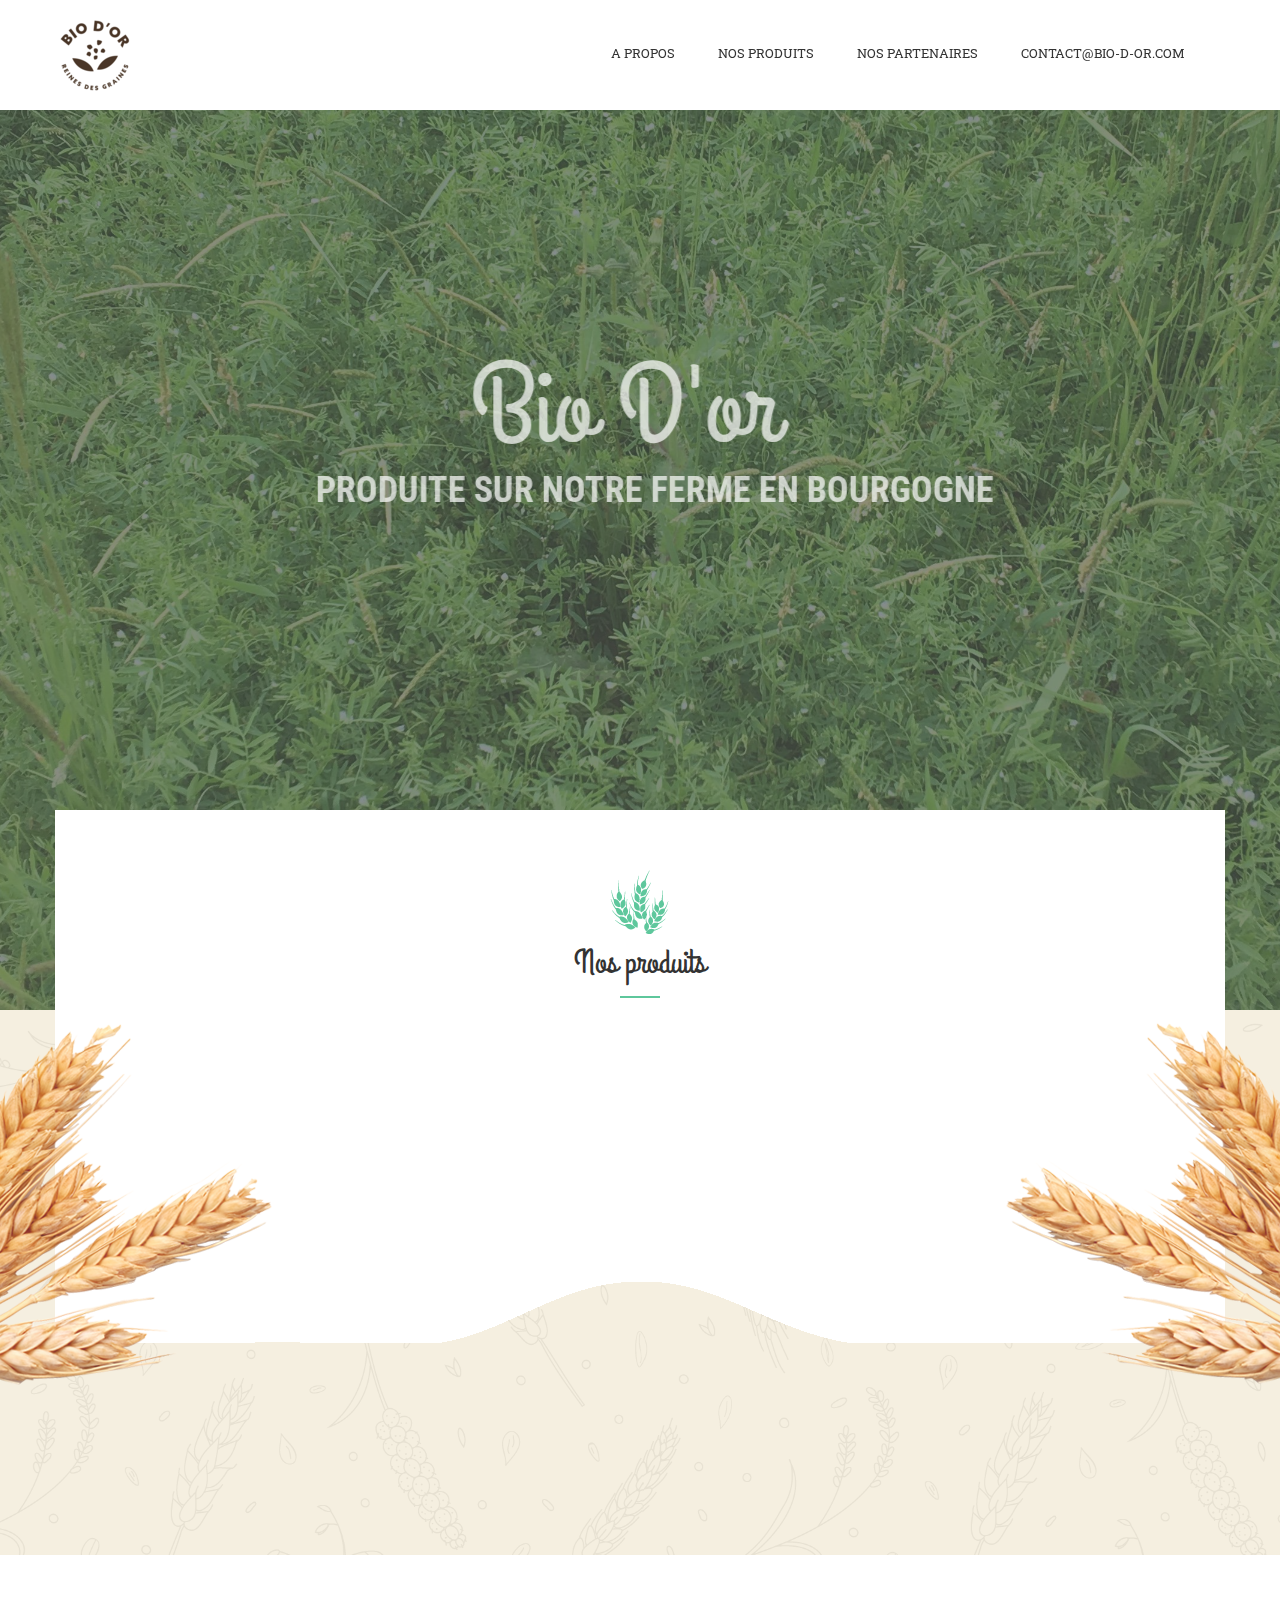
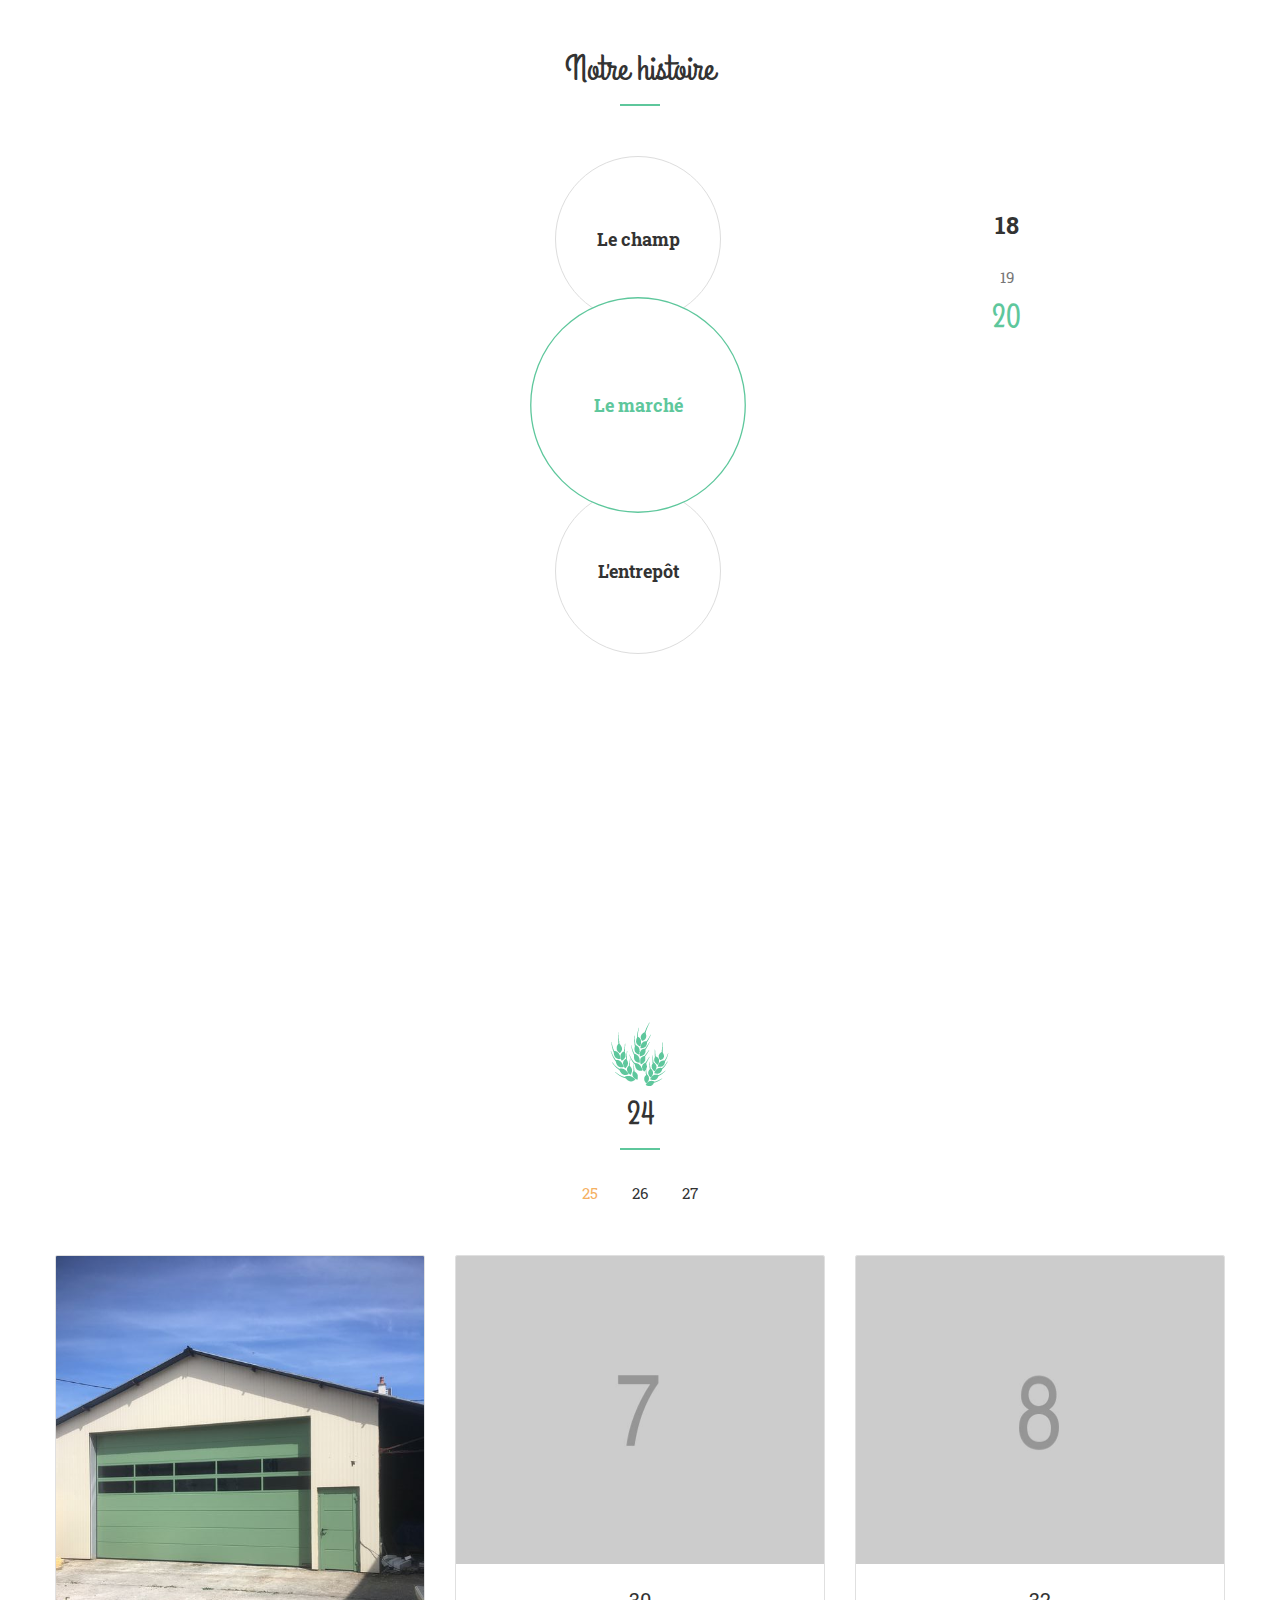
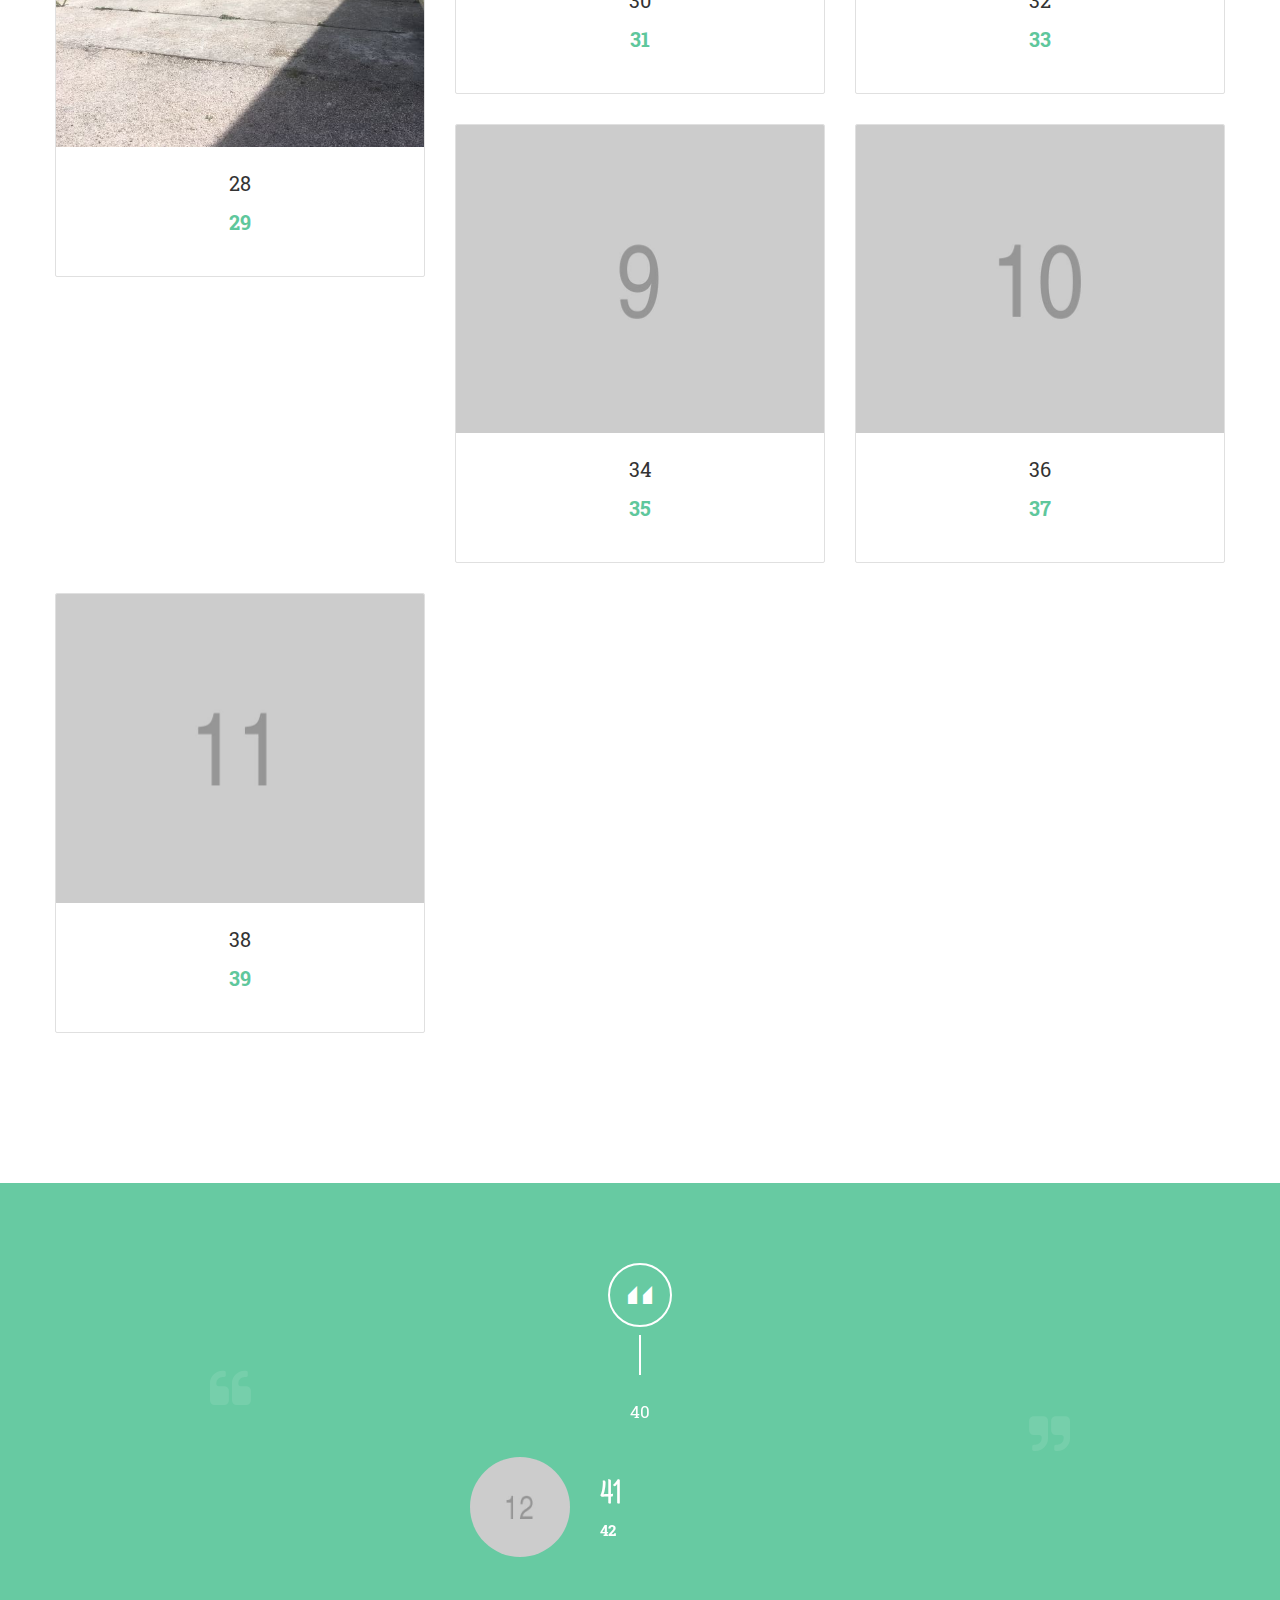
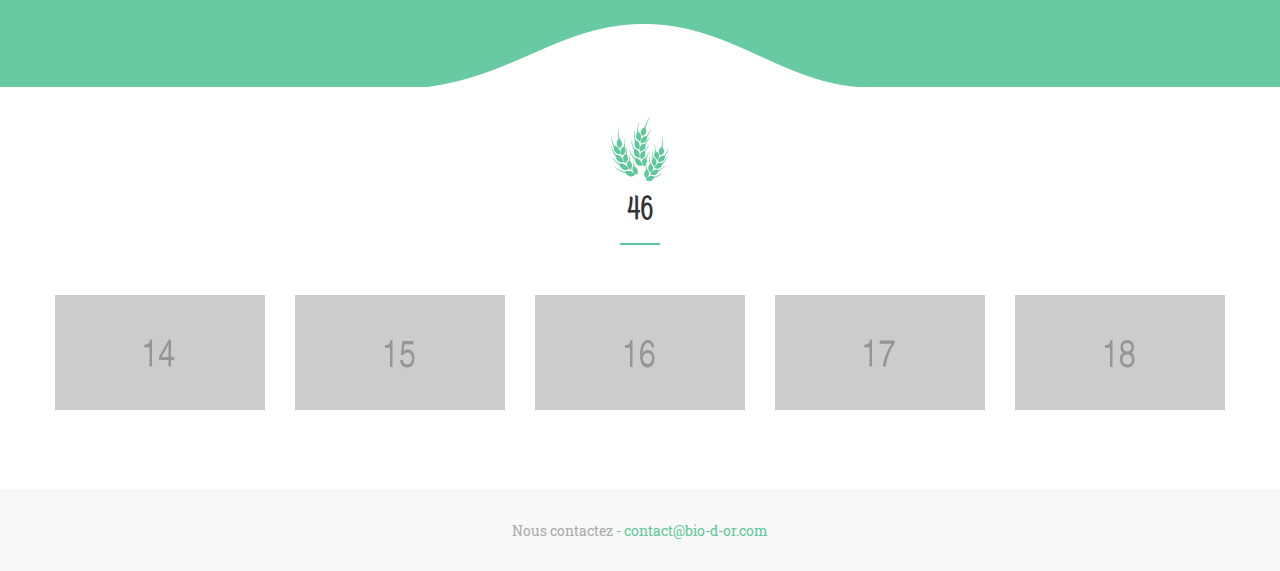
==== commit 421e1236: "update" ====
--- a/index.html
+++ b/index.html
@@ -177,7 +177,7 @@
                   <div class="col-lg-4 col-md-4 col-sm-4 col-xs-12">
                     <!--Tab Buttons-->
                     <ul class="tab-buttons clearfix">
-                      <li class="tab-btn" data-tab="#tab-one"><span class="txt">La ferme</span></li>
+                      <li class="tab-btn" data-tab="#tab-one"><span class="txt">Le champ</span></li>
                       <li class="tab-btn active-btn" data-tab="#tab-two"><span class="txt">Le marché</span></li>
                       <li class="tab-btn" data-tab="#tab-three"><span class="txt">L'entrepôt</span></li>
                     </ul>
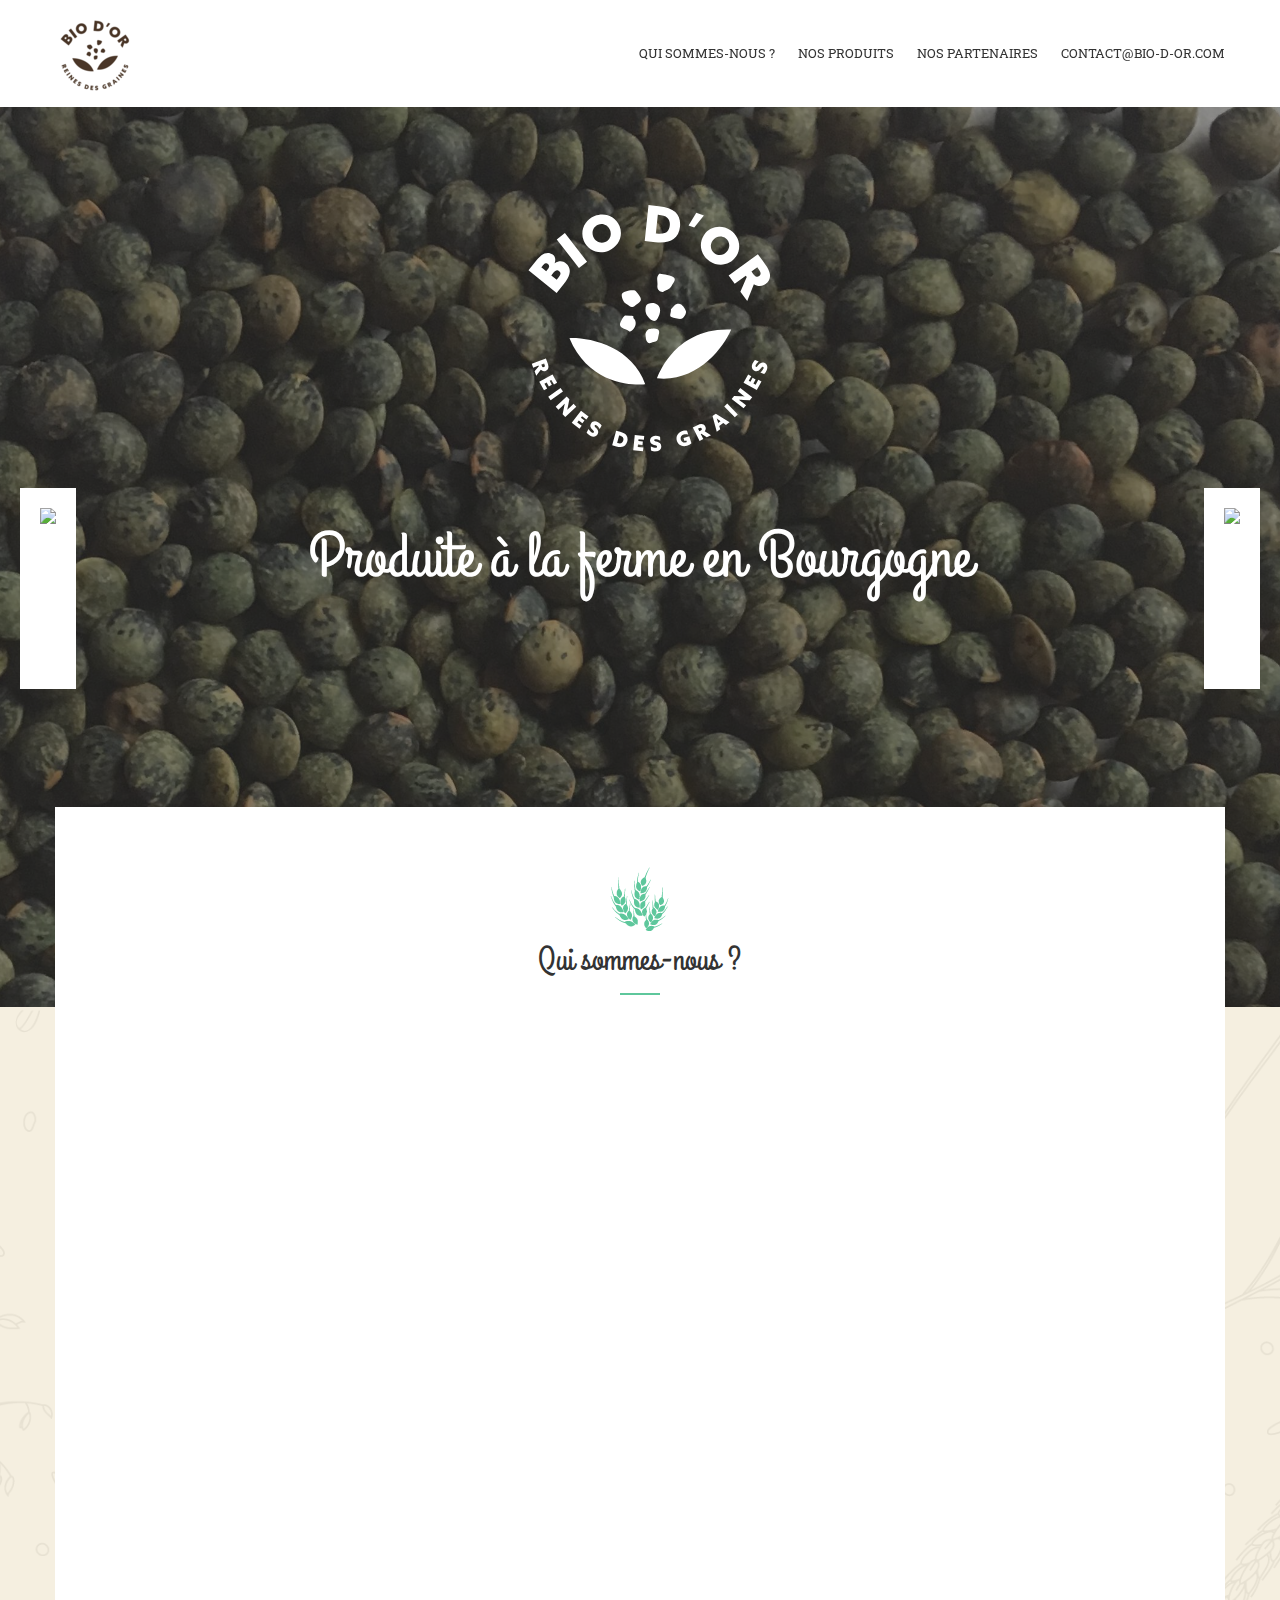
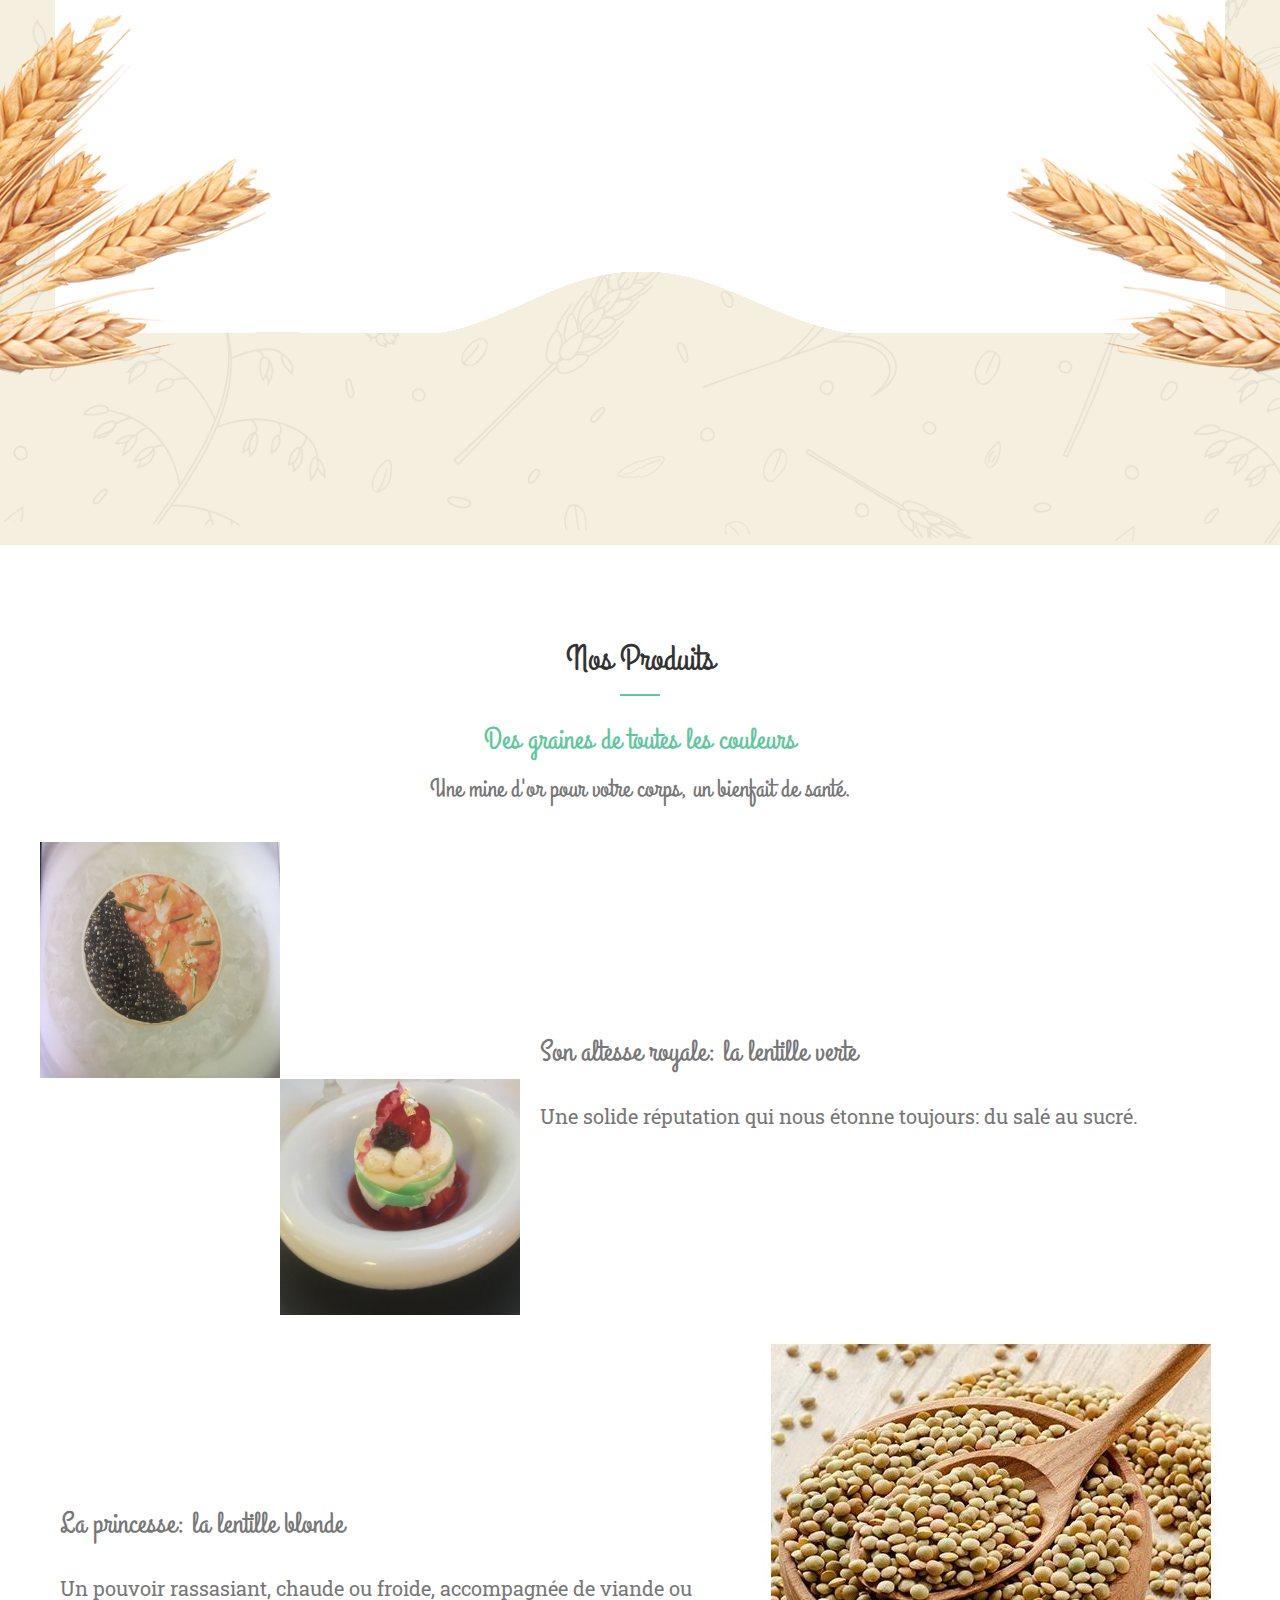
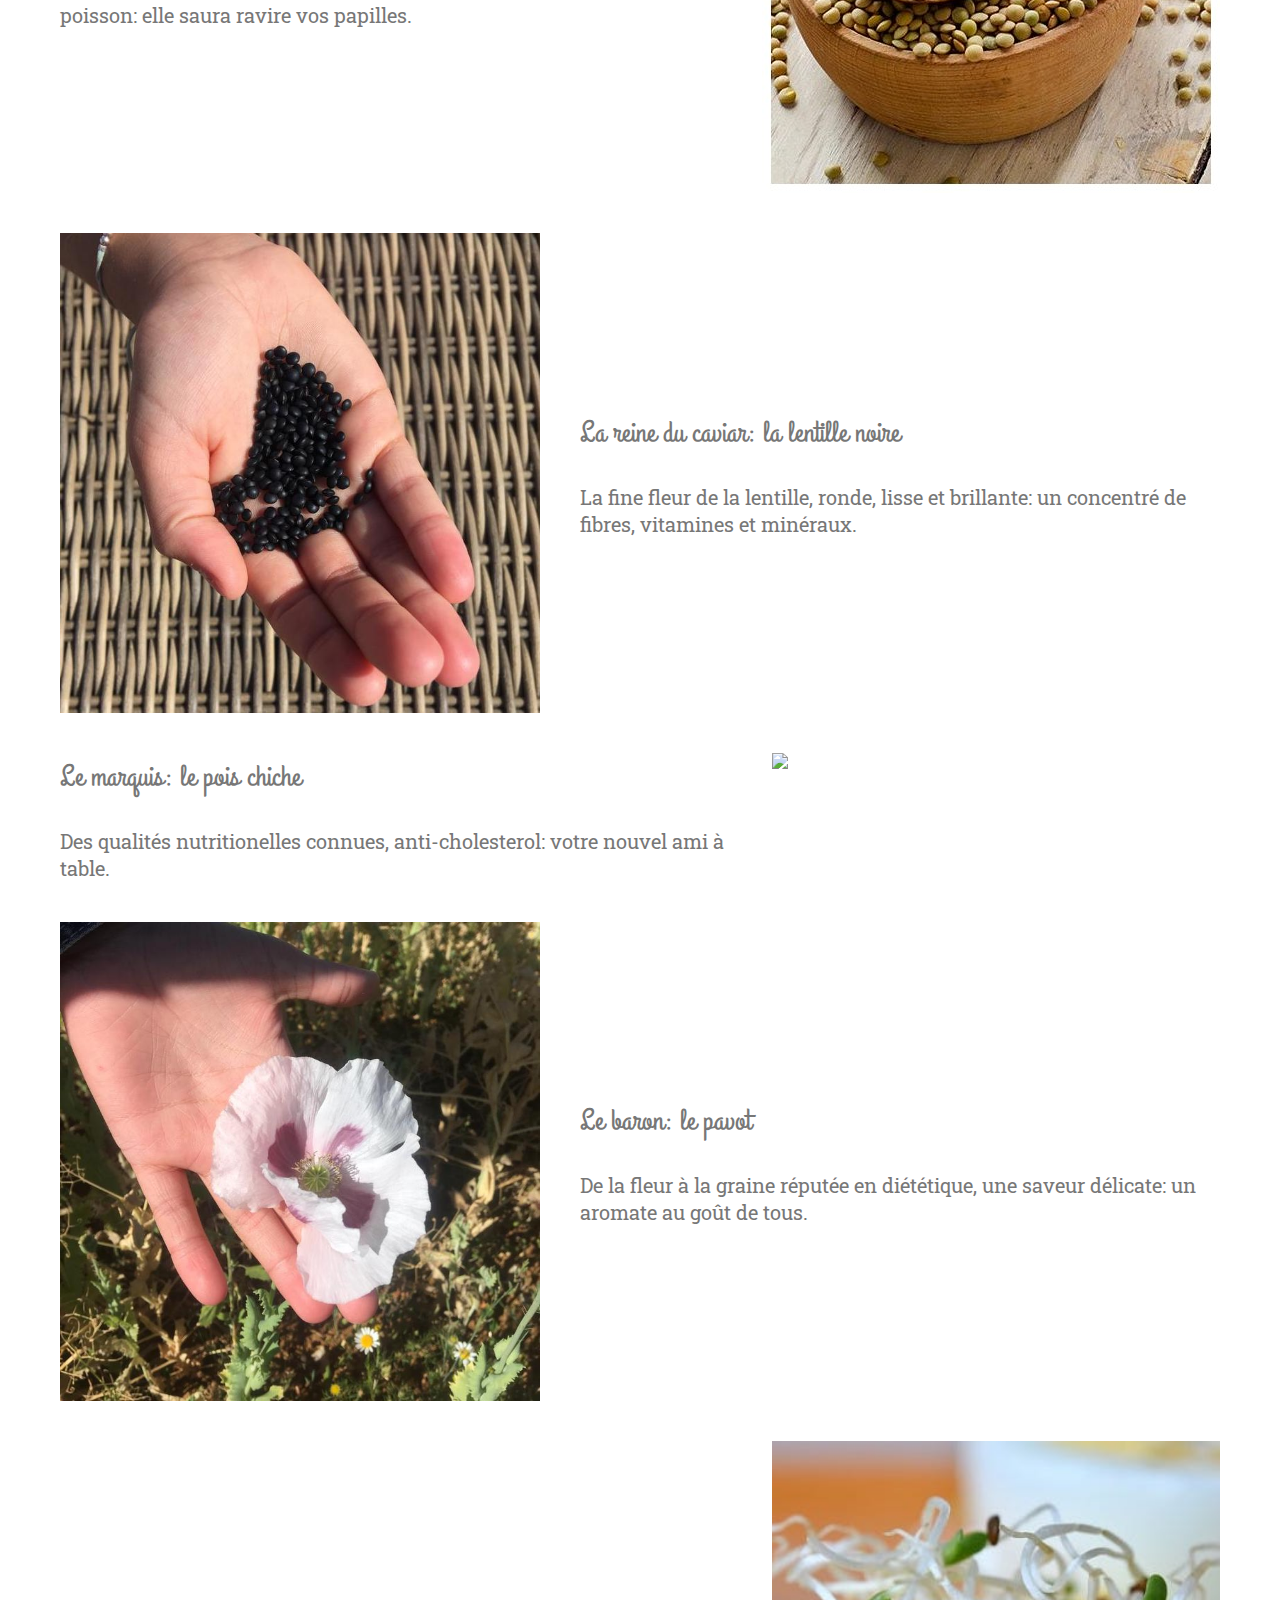
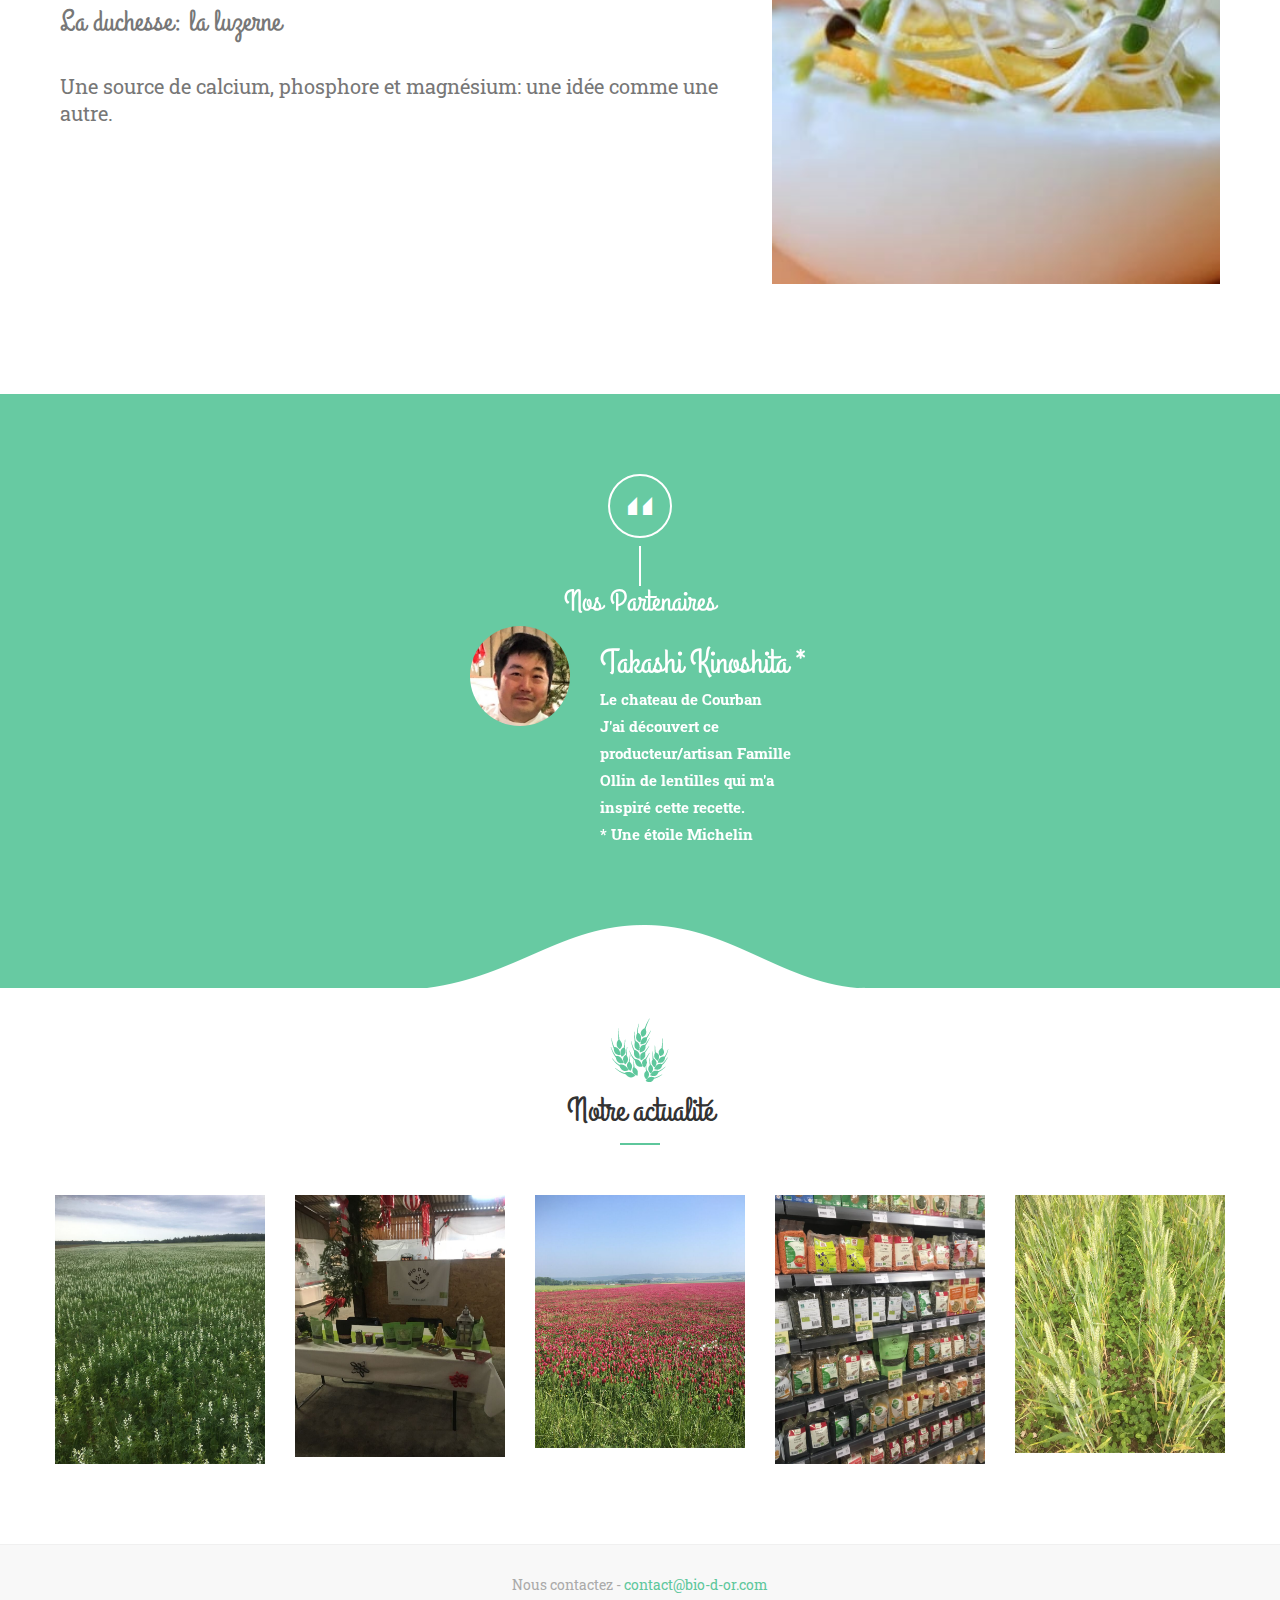
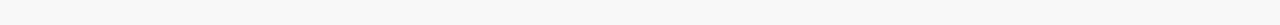
==== commit 91bd4b99: "+ content" ====
--- a/index.html
+++ b/index.html
@@ -29,15 +29,15 @@
           <div class="auto-container">
             <div class="outer-container clearfix">
               <!--Logo Box-->
-              <div class="logo-box">
+              <div style="position: absolute;" class="logo-box">
                 <div class="logo">
                   <a href="index.html"><img src="images/logo.png" alt="" /></a>
                 </div>
               </div>
-              <div class="menu" style="margin: 40px;float: right;text-transform: uppercase;font-size: 13px;">
-                <a style="color: #333333;margin-right: 40px;" onclick="window.scrollTo({ top: document.querySelector('.about-farm').getBoundingClientRect().top + window.scrollY - (window.scrollY === 0 ? 140 : 30), behavior: 'smooth' })">A propos</a>
-                <a style="color: #333333;margin-right: 40px;" onclick="window.scrollTo({ top: document.querySelector('.gallery-section').getBoundingClientRect().top + window.scrollY - (window.scrollY === 0 ? 140 : 30), behavior: 'smooth' })">Nos Produits</a>
-                <a style="color: #333333;margin-right: 40px;" onclick="window.scrollTo({ top: document.querySelector('.testimonial-section').getBoundingClientRect().top + window.scrollY - (window.scrollY === 0 ? 140 : 30), behavior: 'smooth' })">Nos partenaires</a>
+              <div class="menu" style="margin: 40px 0 40px 100px;float: right;text-transform: uppercase;font-size: 13px;">
+                <a style="color: #333333;margin-right: 20px;" onclick="window.scrollTo({ top: document.querySelector('.intro-section').getBoundingClientRect().top + window.scrollY - (window.scrollY === 0 ? 350 : 240), behavior: 'smooth' })">Qui sommes-nous ?</a>
+                <a style="color: #333333;margin-right: 20px;" onclick="window.scrollTo({ top: document.querySelector('.about-farm').getBoundingClientRect().top + window.scrollY - (window.scrollY === 0 ? 140 : 30), behavior: 'smooth' })">Nos Produits</a>
+                <a style="color: #333333;margin-right: 20px;" onclick="window.scrollTo({ top: document.querySelector('.testimonial-section').getBoundingClientRect().top + window.scrollY - (window.scrollY === 0 ? 170 : 60), behavior: 'smooth' })">Nos Partenaires</a>
                 <a style="color: #333333;" href="mailto:contact@bio-d-or.com">contact@bio-d-or.com</a>
               </div>
             </div>
@@ -47,73 +47,19 @@
       <!--End Main Header -->
 
       <!--Main Slider-->
+      <div style="z-index: 100;position: absolute;width: 100%;display: flex;flex-direction: column;align-items: center;">
+        <svg style="max-width: 500px;min-width: 100px;width: 40%;margin: -50px;" xmlns="http://www.w3.org/2000/svg" viewBox="0 0 567 567"><g transform="matrix(1.33333 0 0 -1.33333 0 566.93)"><path d="M142.59 236.747c1.575 1.952 2.21 3.078 2.365 3.88.17.955-.185 1.733-1.045 2.427-1.62 1.307-3.222.743-4.984-1.44l-1.734-2.15 4.598-3.71zm-8.589 7.695c1.654 2.05 1.8 3.516.344 4.69-.76.615-1.536.804-2.486.369-.665-.282-1.378-.962-2.525-2.385l-.642-.794 4.135-3.335zm-16.229-.556l5.977 7.408c3.07 3.804 5.393 5.805 7.653 6.71 2.348.947 4.836.85 6.985-.884 2.25-1.814 2.664-4.278 1.662-7.347l.066-.054c3.82 2.433 6.978 2.016 9.623-.12 2.78-2.241 3.781-5.397 2.79-9.13-.64-2.486-2.192-5.221-4.54-8.131l-6.272-7.773zM141.826 270.057l6.915 5.371 18.875-24.308-6.916-5.37zM183.02 267.795c4.014 1.638 5.79 6.172 4.105 10.304-1.687 4.132-6.127 6.13-10.142 4.492-4.014-1.637-5.79-6.172-4.104-10.305 1.686-4.131 6.127-6.129 10.141-4.491m-9.007 22.077c8.579 3.5 17.862-.241 21.218-8.466 3.356-8.224-.662-17.391-9.24-20.892-8.578-3.5-17.863.24-21.219 8.465-3.355 8.225.663 17.392 9.241 20.893M226.455 275.052c5.54-.583 7.896.282 9.37 1.708 1.288 1.275 1.907 3.091 2.115 5.08.302 2.873-.367 5.038-1.963 6.531-1.714 1.591-4.469 2.222-7.893 2.582l-.296.031-1.67-15.896zm-6.603 24.205l8.794-.925c6.342-.667 11.008-2.226 14.006-5.02 3.115-2.892 4.54-7.23 3.997-12.389-.479-4.566-2.316-8.22-5.513-10.577-3.333-2.429-8.18-3.415-15.538-2.642l-8.963.943zM260.491 292.66l6.481-2.322-8.196-10.157-4.84 1.733zM276.225 258.065c3.59-2.433 8.349-1.397 10.853 2.297 2.503 3.695 1.704 8.5-1.885 10.932-3.59 2.434-8.347 1.397-10.853-2.297-2.504-3.694-1.703-8.498 1.885-10.931m13.38 19.738c7.67-5.2 9.705-15.001 4.72-22.354s-14.842-9.092-22.512-3.893c-7.67 5.199-9.704 15-4.721 22.354 4.987 7.353 14.844 9.092 22.514 3.893M308.731 240.93c.951-1.306 1.8-2.108 2.543-2.408.853-.377 1.756-.245 2.685.43 1.064.776 1.368 1.733 1.185 2.705-.15.784-.615 1.71-1.79 3.324l-.952 1.305-4.947-3.604zm4.15 16.54l6.332-8.693c2.203-3.023 3.452-5.533 3.844-7.876.584-3.256-.334-6.397-3.564-8.75-3.058-2.228-6.47-2.453-10.029-.312l-5.639-14.206-5.832 8.005 5.418 12.415-.8 1.1-9.449-6.884-5.157 7.078zM129.026 162.79c.23-.61.478-1.013.741-1.207.3-.236.675-.278 1.124-.108.516.195.746.539.785.94.03.323-.049.734-.335 1.489l-.23.612-2.395-.905zm3.562 6.068l1.536-4.068c.534-1.415.746-2.53.634-3.49-.14-1.34-.87-2.478-2.433-3.07-1.48-.557-2.872-.293-4.05.915l-3.89-4.997-1.416 3.747 3.596 4.316-.194.515-4.574-1.728-1.25 3.314zM138.22 155.172l3.916-7.104-2.709-1.492-2.207 4.002-1.433-.789 1.866-3.386-2.552-1.407-1.867 3.387-1.868-1.03 2.306-4.184-2.71-1.493-4.014 7.284zM145.068 143.654l2.054-2.887-10.49-7.456-2.053 2.886zM147.934 126.954c.229 1.158.454 2.193.705 3.277l-.036.013c-.78-.754-1.571-1.521-2.363-2.263l-3.007-2.821-2.327 2.48 9.386 8.805 2.268-2.418-1.14-5.593c-.23-1.158-.454-2.192-.705-3.276l.037-.013c.779.754 1.57 1.522 2.36 2.263l3.01 2.82 2.325-2.48-9.385-8.805-2.27 2.419zM162.449 124.32l6.42-4.96-1.891-2.445-3.62 2.796-1-1.294 3.06-2.365-1.783-2.305-3.061 2.364-1.305-1.687 3.782-2.92-1.893-2.446-6.583 5.084zM168.884 108.876c.88-1.518 2.185-2.703 2.934-3.125.628-.354 1.208-.376 1.531.197.455.806-.414 1.296-1.51 2.569-1.315 1.515-1.98 2.994-.958 4.803 1.232 2.185 3.641 2.643 6.066 1.275 1.122-.635 2.347-1.714 3.067-2.815l-1.659-2.94c-.873 1.492-2.109 2.66-2.873 3.09-.568.32-1.062.353-1.342-.142-.41-.726.427-1.199 1.473-2.423 1.342-1.573 2.035-3.107.97-4.997-1.277-2.259-3.776-2.666-6.29-1.248-1.108.625-2.335 1.665-3.096 2.768zM193.314 96.935c2.173-.588 3.174-.38 3.86.115.601.445.972 1.156 1.191 1.961.315 1.167.195 2.102-.341 2.817-.577.764-1.634 1.198-2.979 1.561l-.115.032-1.748-6.45zm-.993 10.396l3.451-.934c2.488-.674 4.247-1.61 5.254-2.95 1.048-1.39 1.323-3.269.755-5.362-.502-1.852-1.485-3.243-2.921-4.014-1.497-.79-3.501-.894-6.389-.112l-3.516.953zM208.167 103.616l8.073-.82-.312-3.076-4.551.46-.166-1.626 3.85-.39-.296-2.901-3.849.39-.216-2.122 4.755-.481-.313-3.078-8.279.839zM221.81 93.915c1.552-.818 3.286-1.131 4.146-1.092.72.032 1.224.323 1.194.98-.042.923-1.038.878-2.645 1.374-1.92.589-3.266 1.488-3.361 3.565-.114 2.503 1.686 4.169 4.467 4.296 1.289.058 2.9-.206 4.096-.757l.154-3.373c-1.534.802-3.201 1.135-4.077 1.095-.653-.03-1.09-.264-1.065-.831.038-.834 1-.791 2.537-1.273 1.973-.622 3.375-1.554 3.474-3.72.118-2.592-1.785-4.262-4.671-4.394-1.271-.057-2.865.172-4.093.703zM248.717 107.156c1.399.425 2.79.456 3.933.245l1.027-3.383c-1.255.344-2.683.43-3.883.067-2.123-.643-2.983-2.483-2.421-4.335.553-1.821 2.275-2.933 4.364-2.3.247.075.533.199.698.305l-.398 1.309-1.63-.493-.778 2.567 4.902 1.486 1.833-6.035c-.937-.88-2.296-1.662-3.73-2.097-4.046-1.227-7.56.643-8.65 4.229-1.11 3.657.868 7.264 4.733 8.435M263.944 107.218c.585.291.96.578 1.126.86.205.32.208.7-.006 1.127-.245.493-.612.688-1.015.686-.324-.003-.725-.123-1.447-.484l-.585-.29 1.143-2.29zm-6.396 2.926l3.89 1.94c1.354.674 2.441.997 3.407.984 1.346-.004 2.553-.615 3.3-2.11.705-1.414.584-2.825-.499-4.118l5.366-3.362-3.584-1.786-4.657 3.138-.492-.246 2.182-4.372-3.167-1.58zM277.98 117.631c.293-.8.545-1.543.81-2.389l.384-1.24 1.932 1.434-1.063.74a73.48 73.48 0 0 0-2.037 1.476zm-3.683 2.137l2.801 2.08 11.712-7.336-3.09-2.295-2.273 1.592-3.422-2.54.836-2.658-2.94-2.18zM284.276 127.974l2.531 2.475 9.005-9.2-2.53-2.476zM300.337 133.412c-1.18.047-2.236.106-3.346.185l-.007-.04c.867-.65 1.747-1.313 2.603-1.978l3.254-2.53-2.09-2.688-10.155 7.897 2.037 2.619 5.7-.251c1.18-.046 2.236-.107 3.346-.185l.008.038c-.868.653-1.747 1.315-2.603 1.98l-3.255 2.53 2.09 2.688 10.156-7.897-2.037-2.62zM300.679 148.148l3.929 7.094 2.704-1.5-2.213-3.997 1.43-.793 1.873 3.382 2.548-1.414-1.873-3.38 1.866-1.036 2.313 4.178 2.705-1.499-4.028-7.273zM314.982 156.846c1.375 1.091 2.36 2.552 2.67 3.353.26.673.196 1.251-.417 1.487-.862.332-1.222-.597-2.323-1.867-1.312-1.519-2.678-2.39-4.618-1.643-2.339.902-3.14 3.22-2.136 5.815.465 1.202 1.354 2.571 2.34 3.443l3.151-1.216c-1.35-1.08-2.327-2.473-2.644-3.29-.235-.608-.197-1.102.334-1.307.78-.3 1.126.597 2.186 1.81 1.364 1.554 2.782 2.461 4.806 1.681 2.422-.935 3.186-3.347 2.145-6.039-.459-1.185-1.31-2.55-2.292-3.46zM228.92 240.857c-2.998-3.899-1.014-5.802-1.506-10.182-.492-4.38 3.754-6.046 5.13-5.047 1.375 1 5.373 1.764 7.039 5.047 1.666 3.284 4.998 5.949 0 7.949-4.998 1.999-10.662 2.233-10.662 2.233M227.846 214.203c-3.04 3.005-8.948 1.864-9.926-.453-.977-2.317-1.11-6.082 1.352-9.304 2.462-3.222 5.998-5.623 8.2-1.912 2.202 3.71 3.584 8.495.374 11.669M208.447 226.662c-3.813.881-10.885-1.143-11.283-3.203-.398-2.059 1.062-7.224 3.952-8.352 2.89-1.128 3.596-4.34 7.198-1.446 3.602 2.895 5.998 3.612 4.658 6.907-1.34 3.294-4.525 6.094-4.525 6.094M199.873 205.26c-1.973-1.442-4.25-6.146-4.279-7.532-.029-1.386.852-2.865 4.571-4.017 3.721-1.152 3.354-3.577 6.334-.588 2.98 2.99 3.124 7.098 1.19 9.15-1.933 2.051 1.21 2.818-3.303 2.902zM219.691 193.533c-3.666-2.82-2.088-5.5-2.11-7.304-.023-1.802 1.712-5.68 4.621-4.061 2.91 1.619 5.118.115 5.78 4.08.66 3.965 1.986 5.974-.43 7.392-2.416 1.417-7.86-.107-7.86-.107M238.898 210.488c.303-3.441-1.809-5.442.502-6.427 2.311-.984 7.071-1.992 8.543-1.521 1.473.47 4.423 4.229 3.705 6.625-.718 2.395-3.229 5.66-5.198 5.98-1.97.319-3.413-.177-4.752-1.471-1.339-1.293-2.8-3.186-2.8-3.186M227.22 151.905s14.138 43.706 62.98 41.43c-6.918-16.178-29.273-44.92-62.98-41.43M217.072 146.945s-45.546-5.97-64.434 39.133c17.582.685 53.134-7.185 64.434-39.133" fill="white"/></g></svg>
+        <h1 style="font-size: 5vmax;color: white;margin: 0 200px;">Produite à la ferme en Bourgogne</h1>
+        <img style="position: absolute;background: white;padding: 20px;margin: 20px;height: 40%;bottom: -100px;left: 0;" src="https://proxy.duckduckgo.com/iu/?u=http%3A%2F%2Fwww.femininbio.com%2Fsites%2Ffemininbio.com%2Ffiles%2Fstyles%2Fportfolio%2Fpublic%2Fstyles%2Fportrait%2Fpublic%2Fimages%2F2013%2F03%2Fab.jpg%3Fitok%3DqDrqgTu2&f=1" />
+        <img style="position: absolute;background: white;padding: 20px;margin: 20px;height: 40%;bottom: -100px;right: 0;" src="http://idata.over-blog.com/3/32/85/23/carte.gif" />
+      </div>
+
       <section class="main-slider" id="scroll-section-one" data-start-height="900" data-slide-overlay="yes">
         <div class="tp-banner-container">
           <div class="tp-banner">
             <ul>
-              <li data-transition="fade" data-slotamount="1" data-masterspeed="1000" data-thumb="images/gallery/1.jpg" data-saveperformance="off" data-title="La lentille">
-                <img src="images/gallery/1.jpg" alt="" data-bgposition="center top" data-bgfit="cover" data-bgrepeat="no-repeat" />
-
-                <div
-                  class="tp-caption sfl sfb tp-resizeme"
-                  data-x="center"
-                  data-hoffset="0"
-                  data-y="center"
-                  data-voffset="-150"
-                  data-speed="1500"
-                  data-start="500"
-                  data-easing="easeOutExpo"
-                  data-splitin="none"
-                  data-splitout="none"
-                  data-elementdelay="0.01"
-                  data-endelementdelay="0.3"
-                  data-endspeed="1200"
-                  data-endeasing="Power4.easeIn"
-                >
-                  <h2>Bio d'or</h2>
-                </div>
-
-                <div
-                  class="tp-caption sfr sfb tp-resizeme"
-                  data-x="center"
-                  data-hoffset="0"
-                  data-y="center"
-                  data-voffset="-70"
-                  data-speed="1500"
-                  data-start="500"
-                  data-easing="easeOutExpo"
-                  data-splitin="none"
-                  data-splitout="none"
-                  data-elementdelay="0.01"
-                  data-endelementdelay="0.3"
-                  data-endspeed="1200"
-                  data-endeasing="Power4.easeIn"
-                >
-                  <div class="big-text">Produite sur notre ferme en Bourgogne</div>
-                </div>
-              </li>
-
-              <li data-transition="fade" data-slotamount="1" data-masterspeed="1000" data-thumb="images/gallery/2.jpg" data-saveperformance="off" data-title="La ferme">
-                <img src="/images/gallery/2.jpg" alt="" data-bgposition="center top" data-bgfit="cover" data-bgrepeat="no-repeat" />
-
-                <div
-                  class="tp-caption sfr sfb tp-resizeme"
-                  data-x="left"
-                  data-hoffset="15"
-                  data-y="center"
-                  data-voffset="-10"
-                  data-speed="1500"
-                  data-start="500"
-                  data-easing="easeOutExpo"
-                  data-splitin="none"
-                  data-splitout="none"
-                  data-elementdelay="0.01"
-                  data-endelementdelay="0.3"
-                  data-endspeed="1200"
-                  data-endeasing="Power4.easeIn"
-                >
-                  <h3>La lentille verte</h3>
-                </div>
+              <li style="position: relative;" data-transition="fade" data-slotamount="1" data-masterspeed="1000" data-saveperformance="off">
+                <img src="images/gallery/2.jpg" alt="" data-bgposition="center top" data-bgfit="cover" data-bgrepeat="no-repeat" />
               </li>
             </ul>
 
@@ -130,24 +76,24 @@
               <div class="inner-box">
                 <!--Section Title-->
                 <div class="sec-title-one">
-                  <h2>Nos produits</h2>
+                  <h2>Qui sommes-nous ?</h2>
                 </div>
 
                 <div class="row clearfix">
                   <!--Content Column-->
                   <div class="content-column col-md-6 col-sm-6 col-xs-12">
                     <div class="inner text-left wow fadeInLeft" data-wow-delay="0ms" data-wow-duration="1500ms">
-                      <h3>Son altesse royale</h3>
-                      <div class="text">La lentille verte</div>
-                      <a class="theme-btn btn-style-two" onclick="window.scrollTo({ top: document.querySelector('.gallery-section').getBoundingClientRect().top + window.scrollY - (window.scrollY === 0 ? 140 : 30), behavior: 'smooth' })">Tous les produits</a>
+                      <h3 style="text-align: center;font-weight: normal;font-size: 30px;font-family: 'Grand Hotel', cursive;">Nos Valeurs</h3>
+                      <div style="font-size: 17px;text-align: left;line-height: 1.6;margin-bottom: 60px;" class="text"><b>Une volonté de produire autrement</b><br>Agriculteurs passionés, nous avons pour objectif d'obtenir des produits bio au goût unique dans le respect de la nature.<br>Sans labour, ni travail du sol, nous associons les plantes entre elles afin de les laisser se développer en complément les unes des autres pour créer une diversité agronomique et des saveurs incomparables sur notre terroir.<br><img style="padding: 40px;" src="images/gallery/alix.jpg" /><br><b>Une envie de partager</b><br>Soucieux de préserver notre terre et notre santé, nous sommes convaincus qu'il est possible de produire autrement en sensibilisant dès à présent les enfants.</div>
+                      <!-- <a class="theme-btn btn-style-two" onclick="window.scrollTo({ top: document.querySelector('.gallery-section').getBoundingClientRect().top + window.scrollY - (window.scrollY === 0 ? 140 : 30), behavior: 'smooth' })">Tous les produits</a> -->
                     </div>
                   </div>
                   <!--Content Column-->
                   <div class="content-column col-md-6 col-sm-6 col-xs-12">
                     <div class="inner text-right wow fadeInRight" data-wow-delay="0ms" data-wow-duration="1500ms">
-                      <h3>Nos produits à venir</h3>
-                      <div class="text">La princesse - La lentille blonde<br>La reine du caviar - La lentille noire<br>Le marquis - Le poids chiche</div>
-                      <a class="theme-btn btn-style-two" onclick="window.scrollTo({ top: document.querySelector('.gallery-section').getBoundingClientRect().top + window.scrollY - (window.scrollY === 0 ? 140 : 30), behavior: 'smooth' })">Tous les produits</a>
+                      <h3 style="text-align: center;font-weight: normal;font-size: 30px;font-family: 'Grand Hotel', cursive;">Notre ferme</h3>
+                      <div style="font-size: 17px;text-align: left;line-height: 1.6;margin-bottom: 60px;" class="text"><b>D'hier à aujourd'hui</b><br>Nous sommes agriculteurs depuis 3 générations, situé en Bourgogne sur les plateaux du pays Châtillonais aux terres caillouteuses.<br>Aujourd'hui notre exploitation certifiée agriculture biologique repose sur un système de préservation des sols, de l'eau et des micro-organismes, grâce au semi-direct.<br><img style="padding: 40px;" src="images/gallery/0.jpg" /></div>
+                      <!-- <a class="theme-btn btn-style-two" onclick="window.scrollTo({ top: document.querySelector('.gallery-section').getBoundingClientRect().top + window.scrollY - (window.scrollY === 0 ? 140 : 30), behavior: 'smooth' })">Tous les produits</a> -->
                     </div>
                   </div>
                 </div>
@@ -162,168 +108,36 @@
         <div class="auto-container">
           <!--Section Title-->
           <div class="sec-title-two">
-            <h2>Notre histoire</h2>
-          </div>
+            <h2>Nos Produits</h2>
+          </div>
+          <h3 style="text-align: center;font-size: 30px;margin: -30px 0 30px;color: #5ec79c;">Des graines de toutes les couleurs<br><small style="font-size: 26px">Une mine d'or pour votre corps, un bienfait de santé.</small></h3>
 
           <div class="row clearfix">
             <!--Column-->
-            <div class="column col-lg-5 col-md-4 col-sm-12 col-xs-12">
-              <figure class="image-box wow fadeInLeft" data-wow-delay="0ms" data-wow-duration="1500ms"><img src="images/gallery/3.jpg" alt="" /></figure>
-            </div>
-            <!--Column-->
-            <div class="column col-lg-7 col-md-8 col-sm-12 col-xs-12">
-              <div class="tabs-box tabs-style-one">
-                <div class="row clearfix">
-                  <div class="col-lg-4 col-md-4 col-sm-4 col-xs-12">
-                    <!--Tab Buttons-->
-                    <ul class="tab-buttons clearfix">
-                      <li class="tab-btn" data-tab="#tab-one"><span class="txt">Le champ</span></li>
-                      <li class="tab-btn active-btn" data-tab="#tab-two"><span class="txt">Le marché</span></li>
-                      <li class="tab-btn" data-tab="#tab-three"><span class="txt">L'entrepôt</span></li>
-                    </ul>
-                  </div>
-
-                  <div class="col-lg-8 col-md-8 col-sm-8 col-xs-12">
-                    <!--Tabs Content-->
-                    <div class="tabs-content">
-                      <!--Tab-->
-                      <div class="tab" id="tab-one">
-                        <h3>15</h3>
-                        <div class="content">16</div>
-                        <h5 class="author-name">17</h5>
-                      </div>
-
-                      <!--Tab / Active Tab-->
-                      <div class="tab active-tab" id="tab-two">
-                        <h3>18</h3>
-                        <div class="content">19</div>
-                        <h5 class="author-name">20</h5>
-                      </div>
-
-                      <!--Tab-->
-                      <div class="tab" id="tab-three">
-                        <h3>21</h3>
-                        <div class="content">22</div>
-                        <h5 class="author-name">23</h5>
-                      </div>
-                    </div>
-                  </div>
-                </div>
-              </div>
-            </div>
-          </div>
-        </div>
-      </section>
-
-      <!--Gallery Section-->
-      <section class="gallery-section">
-        <div class="auto-container">
-          <!--Section Title-->
-          <div class="sec-title-one">
-            <h2>24</h2>
-          </div>
-
-          <div class="mixitup-gallery">
-            <!--Filter-->
-            <div class="filters text-center">
-              <ul class="filter-tabs filter-btns clearfix">
-                <li class="active filter" data-role="button" data-filter="all">25</li>
-                <li class="filter" data-role="button" data-filter=".fruits">26</li>
-                <li class="filter" data-role="button" data-filter=".vegetables">27</li>
-              </ul>
-            </div>
-
-            <!--Filter List-->
-            <div class="filter-list row clearfix">
-              <!--Default Food Item-->
-              <div class="col-md-4 col-sm-6 col-xs-12 default-food-item mix mix_all all juices">
-                <div class="inner-box">
-                  <div class="image-box">
-                    <figure class="image">
-                      <a class="lightbox-image option-btn" data-fancybox-group="example-gallery" href="images/gallery/6.jpg" title=""><img src="images/gallery/6.jpg" alt="" /></a>
-                    </figure>
-                    <div class="lower-content">
-                      <h3><a href="shop.html">28</a></h3>
-                      <div class="price">29</div>
-                    </div>
-                  </div>
-                </div>
-              </div>
-
-              <!--Default Food Item-->
-              <div class="col-md-4 col-sm-6 col-xs-12 default-food-item mix mix_all all breads juices">
-                <div class="inner-box">
-                  <div class="image-box">
-                    <figure class="image">
-                      <a class="lightbox-image option-btn" data-fancybox-group="example-gallery" href="images/gallery/7.jpg" title=""><img src="images/gallery/7.jpg" alt="" /></a>
-                    </figure>
-                    <div class="lower-content">
-                      <h3><a href="shop.html">30</a></h3>
-                      <div class="price">31</div>
-                    </div>
-                  </div>
-                </div>
-              </div>
-
-              <!--Default Food Item-->
-              <div class="col-md-4 col-sm-6 col-xs-12 default-food-item mix mix_all all fruits vegetables">
-                <div class="inner-box">
-                  <div class="image-box">
-                    <figure class="image">
-                      <a class="lightbox-image option-btn" data-fancybox-group="example-gallery" href="images/gallery/8.jpg" title=""><img src="images/gallery/8.jpg" alt="" /></a>
-                    </figure>
-                    <div class="lower-content">
-                      <h3><a href="shop.html">32</a></h3>
-                      <div class="price">33</div>
-                    </div>
-                  </div>
-                </div>
-              </div>
-
-              <!--Default Food Item-->
-              <div class="col-md-4 col-sm-6 col-xs-12 default-food-item mix mix_all all fruits vegetables breads juices">
-                <div class="inner-box">
-                  <div class="image-box">
-                    <figure class="image">
-                      <a class="lightbox-image option-btn" data-fancybox-group="example-gallery" href="images/gallery/9.jpg" title=""><img src="images/gallery/9.jpg" alt="" /></a>
-                    </figure>
-                    <div class="lower-content">
-                      <h3><a href="shop.html">34</a></h3>
-                      <div class="price">35</div>
-                    </div>
-                  </div>
-                </div>
-              </div>
-
-              <!--Default Food Item-->
-              <div class="col-md-4 col-sm-6 col-xs-12 default-food-item mix mix_all all vegetables">
-                <div class="inner-box">
-                  <div class="image-box">
-                    <figure class="image">
-                      <a class="lightbox-image option-btn" data-fancybox-group="example-gallery" href="images/gallery/10.jpg" title=""><img src="images/gallery/10.jpg" alt="" /></a>
-                    </figure>
-                    <div class="lower-content">
-                      <h3><a href="shop.html">36</a></h3>
-                      <div class="price">37</div>
-                    </div>
-                  </div>
-                </div>
-              </div>
-
-              <!--Default Food Item-->
-              <div class="col-md-4 col-sm-6 col-xs-12 default-food-item mix mix_all all breads juices">
-                <div class="inner-box">
-                  <div class="image-box">
-                    <figure class="image">
-                      <a class="lightbox-image option-btn" data-fancybox-group="example-gallery" href="images/gallery/11.jpg" title=""><img src="images/gallery/11.jpg" alt="" /></a>
-                    </figure>
-                    <div class="lower-content">
-                      <h3><a href="shop.html">38</a></h3>
-                      <div class="price">39</div>
-                    </div>
-                  </div>
-                </div>
-              </div>
+            <div style="display: flex;">
+              <img style="width: 20%;margin-bottom: 237px;" src="images/gallery/lentille-verte.jpg" />
+              <img style="width: 20%;margin-top: 237px;" src="images/gallery/lentille-verte-sucré.jpg" />
+              <div style="width: 60%;margin: 20px;display: flex;flex-direction: column;justify-content: center;"><h3 style="font-size: 30px;">Son altesse royale: la lentille verte</h3><br><div style="font-size: 20px;">Une solide réputation qui nous étonne toujours: du salé au sucré.</div></div>
+            </div>
+            <div style="display: flex;">
+              <div style="width: 60%;margin: 20px;display: flex;flex-direction: column;justify-content: center;"><h3 style="font-size: 30px;">La princesse: la lentille blonde</h3><br><div style="font-size: 20px;">Un pouvoir rassasiant, chaude ou froide, accompagnée de viande ou poisson: elle saura ravire vos papilles.</div></div>
+              <img style="width: 40%;margin: 20px;" src="images/gallery/lentille-blonde.jpg" />
+            </div>
+            <div style="display: flex;">
+              <img style="width: 40%;margin: 20px;" src="images/gallery/lentille-noire.jpg" />
+              <div style="width: 60%;margin: 20px;display: flex;flex-direction: column;justify-content: center;"><h3 style="font-size: 30px;">La reine du caviar: la lentille noire</h3><br><div style="font-size: 20px;">La fine fleur de la lentille, ronde, lisse et brillante: un concentré de fibres, vitamines et minéraux.</div></div>
+            </div>
+            <div style="display: flex;">
+              <div style="width: 60%;margin: 20px;display: flex;flex-direction: column;justify-content: center;"><h3 style="font-size: 30px;">Le marquis: le pois chiche</h3><br><div style="font-size: 20px;">Des qualités nutritionelles connues, anti-cholesterol: votre nouvel ami à table.</div></div>
+              <img style="width: 40%;margin: 20px;" src="images/gallery/pois-chiche.jpg" />
+            </div>
+            <div style="display: flex;">
+              <img style="width: 40%;margin: 20px;" src="images/gallery/pavot.jpg" />
+              <div style="width: 60%;margin: 20px;display: flex;flex-direction: column;justify-content: center;"><h3 style="font-size: 30px;">Le baron: le pavot</h3><br><div style="font-size: 20px;">De la fleur à la graine réputée en diététique, une saveur délicate: un aromate au goût de tous.</div></div>
+            </div>
+            <div style="display: flex;">
+              <div style="width: 60%;margin: 20px;display: flex;flex-direction: column;justify-content: center;"><h3 style="font-size: 30px;">La duchesse: la luzerne</h3><br><div style="font-size: 20px;">Une source de calcium, phosphore et magnésium: une idée comme une autre.</div></div>
+              <img style="width: 40%;margin: 20px;" src="images/gallery/luzerne.jpg" />
             </div>
           </div>
         </div>
@@ -338,23 +152,48 @@
             <div class="icon-box"><span class="flaticon-blocks-with-angled-cuts"></span></div>
 
             <div class="single-item-carousel">
-              <!--Slide Item-->
-              <div class="slide-item">
-                <div class="text-content">40</div>
-                <div class="quote-info">
-                  <figure class="author-thumb img-circle"><img class="img-circle" src="images/gallery/12.jpg" alt="" /></figure>
-                  <h4>41</h4>
-                  <div class="designation">42</div>
-                </div>
-              </div>
-
-              <!--Slide Item-->
-              <div class="slide-item">
-                <div class="text-content">43</div>
-                <div class="quote-info">
-                  <figure class="author-thumb img-circle"><img class="img-circle" src="images/gallery/13.jpg" alt="" /></figure>
-                  <h4>44</h4>
-                  <div class="designation">45</div>
+              <div class="slide-item">
+                <h2>Nos Partenaires</h2>
+                <div class="quote-info">
+                  <figure class="author-thumb img-circle"><img class="img-circle" src="images/gallery/takashi-kinoshita-photo.jpg" alt="" /></figure>
+                  <h4>Takashi Kinoshita *</h4>
+                  <div class="designation">Le chateau de Courban<br>J'ai découvert ce producteur/artisan Famille Ollin de lentilles qui m'a inspiré cette recette.<br>* Une étoile Michelin</div>
+                </div>
+              </div>
+
+              <div class="slide-item">
+                <h2>Nos Partenaires</h2>
+                <div class="quote-info">
+                  <figure class="author-thumb img-circle"><img class="img-circle" src="images/gallery/william-frachot-photo.jpg" alt="" /></figure>
+                  <h4>William Frachot **</h4>
+                  <div class="designation">Le Chapeau Rouge</div>
+                </div>
+              </div>
+
+              <div class="slide-item">
+                <h2>Nos Partenaires</h2>
+                <div class="quote-info">
+                  <figure class="author-thumb img-circle"><img class="img-circle" src="images/gallery/eric-prat-photo.jpg" alt="" /></figure>
+                  <h4>Eric Prat ***</h4>
+                  <div class="designation">La Meuloise</div>
+                </div>
+              </div>
+
+              <div class="slide-item">
+                <h2>Nos Partenaires</h2>
+                <div class="quote-info">
+                  <figure class="author-thumb img-circle"><img class="img-circle" src="images/gallery/regis-bolatre-photo.jpg" alt="" /></figure>
+                  <h4>Regis Bolatre</h4>
+                  <div class="designation">Le Cheval Blanc</div>
+                </div>
+              </div>
+
+              <div class="slide-item">
+                <h2>Nos Partenaires</h2>
+                <div class="quote-info">
+                  <figure class="author-thumb img-circle"><img class="img-circle" src="images/gallery/les-comptoirs.jpg" alt="" /></figure>
+                  <h4>Les comptoirs<br>de la bio</h4>
+                  <div class="designation">Dijon / Ahuy</div>
                 </div>
               </div>
             </div>
@@ -367,7 +206,7 @@
         <div class="auto-container">
           <!--Section Title-->
           <div class="sec-title-one">
-            <h2>46</h2>
+            <h2>Notre actualité</h2>
           </div>
 
           <div class="sponsors-outer">
@@ -375,27 +214,27 @@
             <ul class="sponsors-carousel">
               <li class="slide-item">
                 <figure class="image-box">
-                  <a href="#"><img src="images/gallery/14.jpg" alt="" /></a>
-                </figure>
-              </li>
-              <li class="slide-item">
-                <figure class="image-box">
-                  <a href="#"><img src="images/gallery/15.jpg" alt="" /></a>
-                </figure>
-              </li>
-              <li class="slide-item">
-                <figure class="image-box">
-                  <a href="#"><img src="images/gallery/16.jpg" alt="" /></a>
-                </figure>
-              </li>
-              <li class="slide-item">
-                <figure class="image-box">
-                  <a href="#"><img src="images/gallery/17.jpg" alt="" /></a>
-                </figure>
-              </li>
-              <li class="slide-item">
-                <figure class="image-box">
-                  <a href="#"><img src="images/gallery/18.jpg" alt="" /></a>
+                  <a href="#"><img src="images/gallery/3.jpg" alt="" /></a>
+                </figure>
+              </li>
+              <li class="slide-item">
+                <figure class="image-box">
+                  <a href="#"><img src="images/gallery/4.jpg" alt="" /></a>
+                </figure>
+              </li>
+              <li class="slide-item">
+                <figure class="image-box">
+                  <a href="#"><img src="images/gallery/5.jpg" alt="" /></a>
+                </figure>
+              </li>
+              <li class="slide-item">
+                <figure class="image-box">
+                  <a href="#"><img src="images/gallery/6.jpg" alt="" /></a>
+                </figure>
+              </li>
+              <li class="slide-item">
+                <figure class="image-box">
+                  <a href="#"><img src="images/gallery/7.jpg" alt="" /></a>
                 </figure>
               </li>
             </ul>
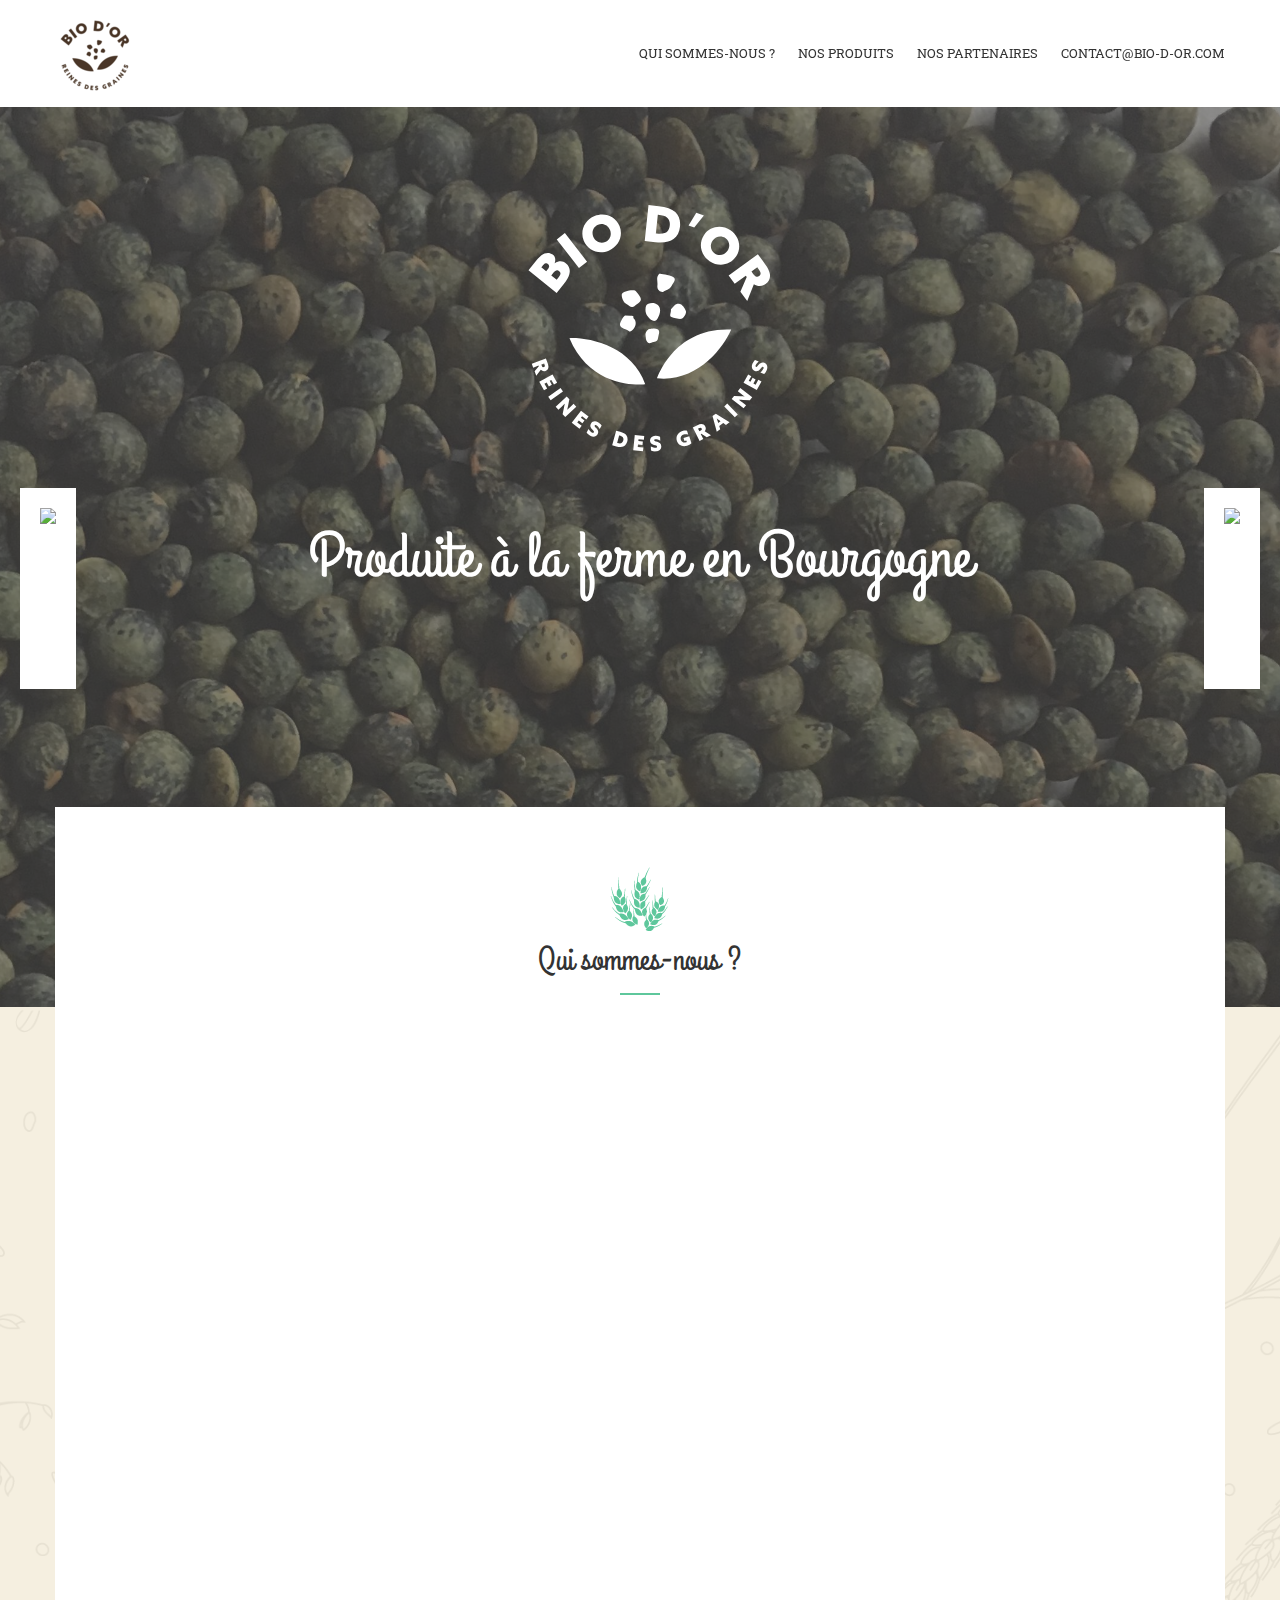
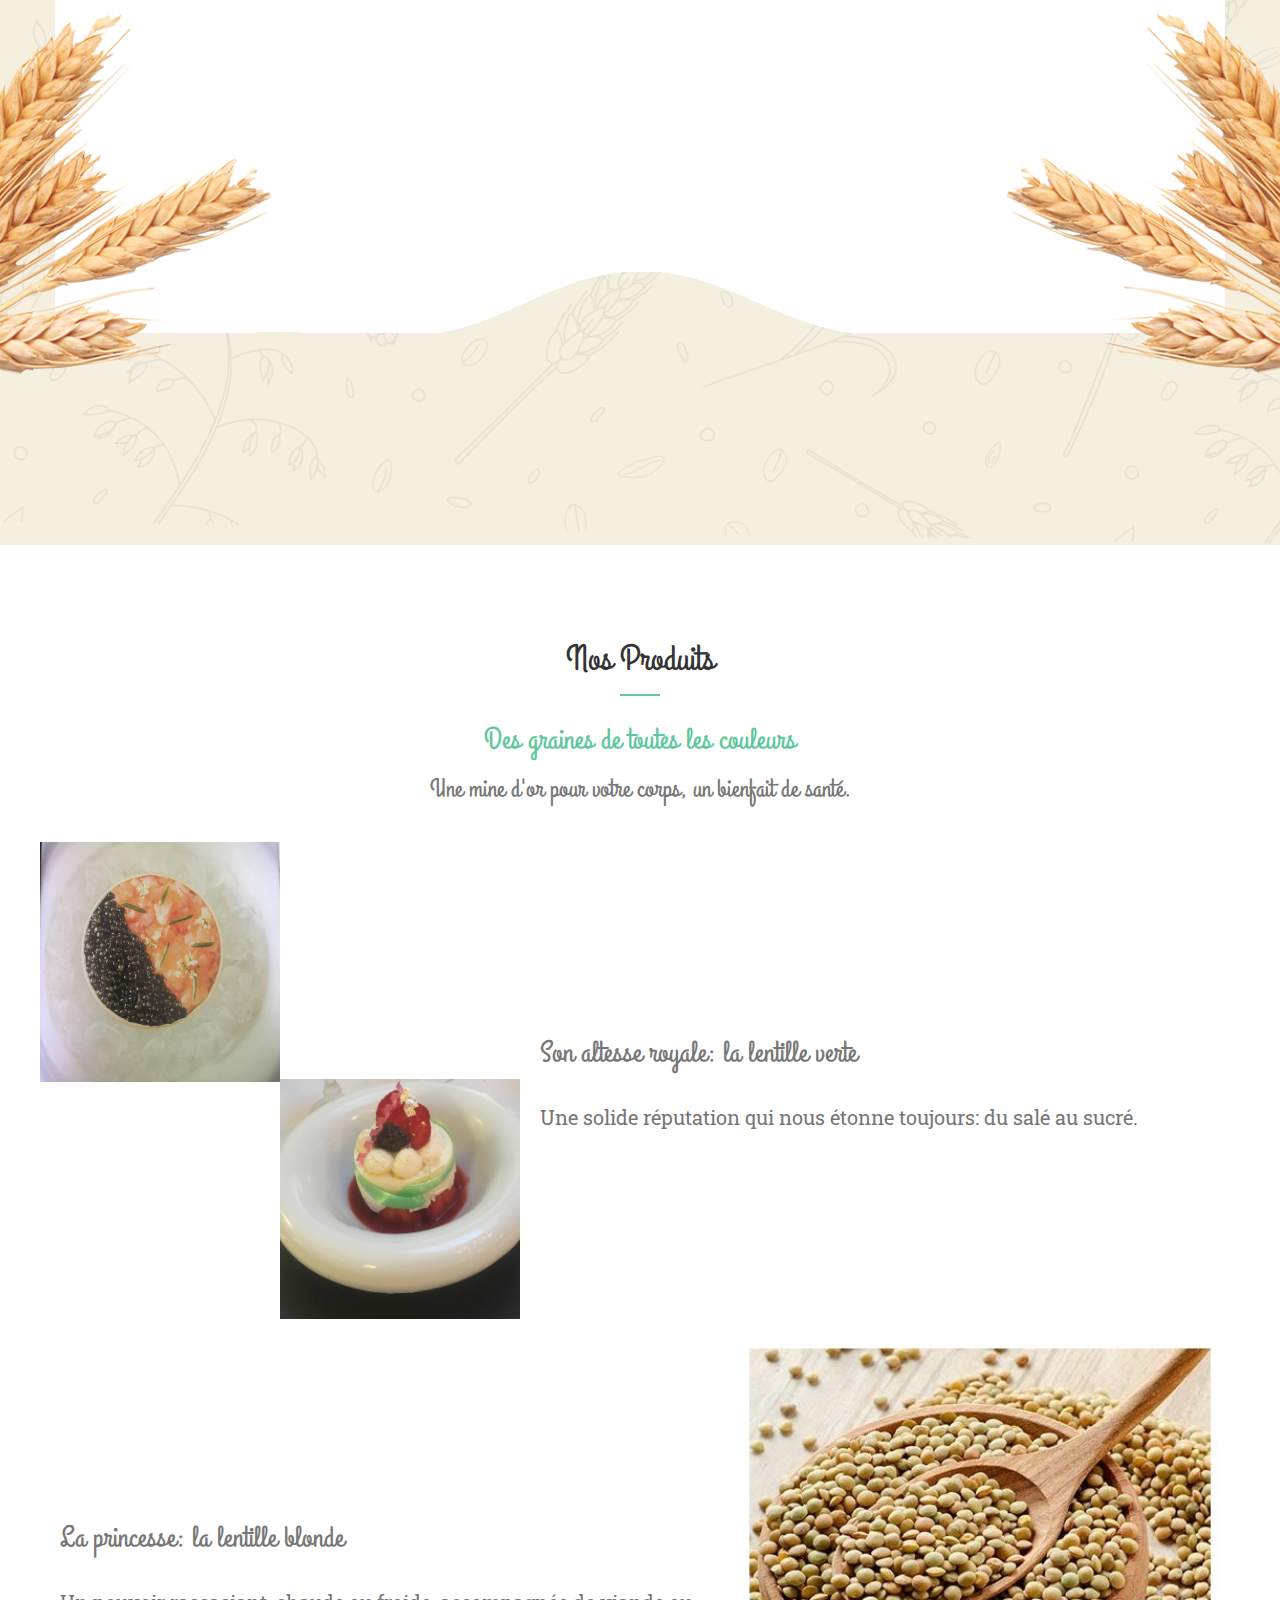
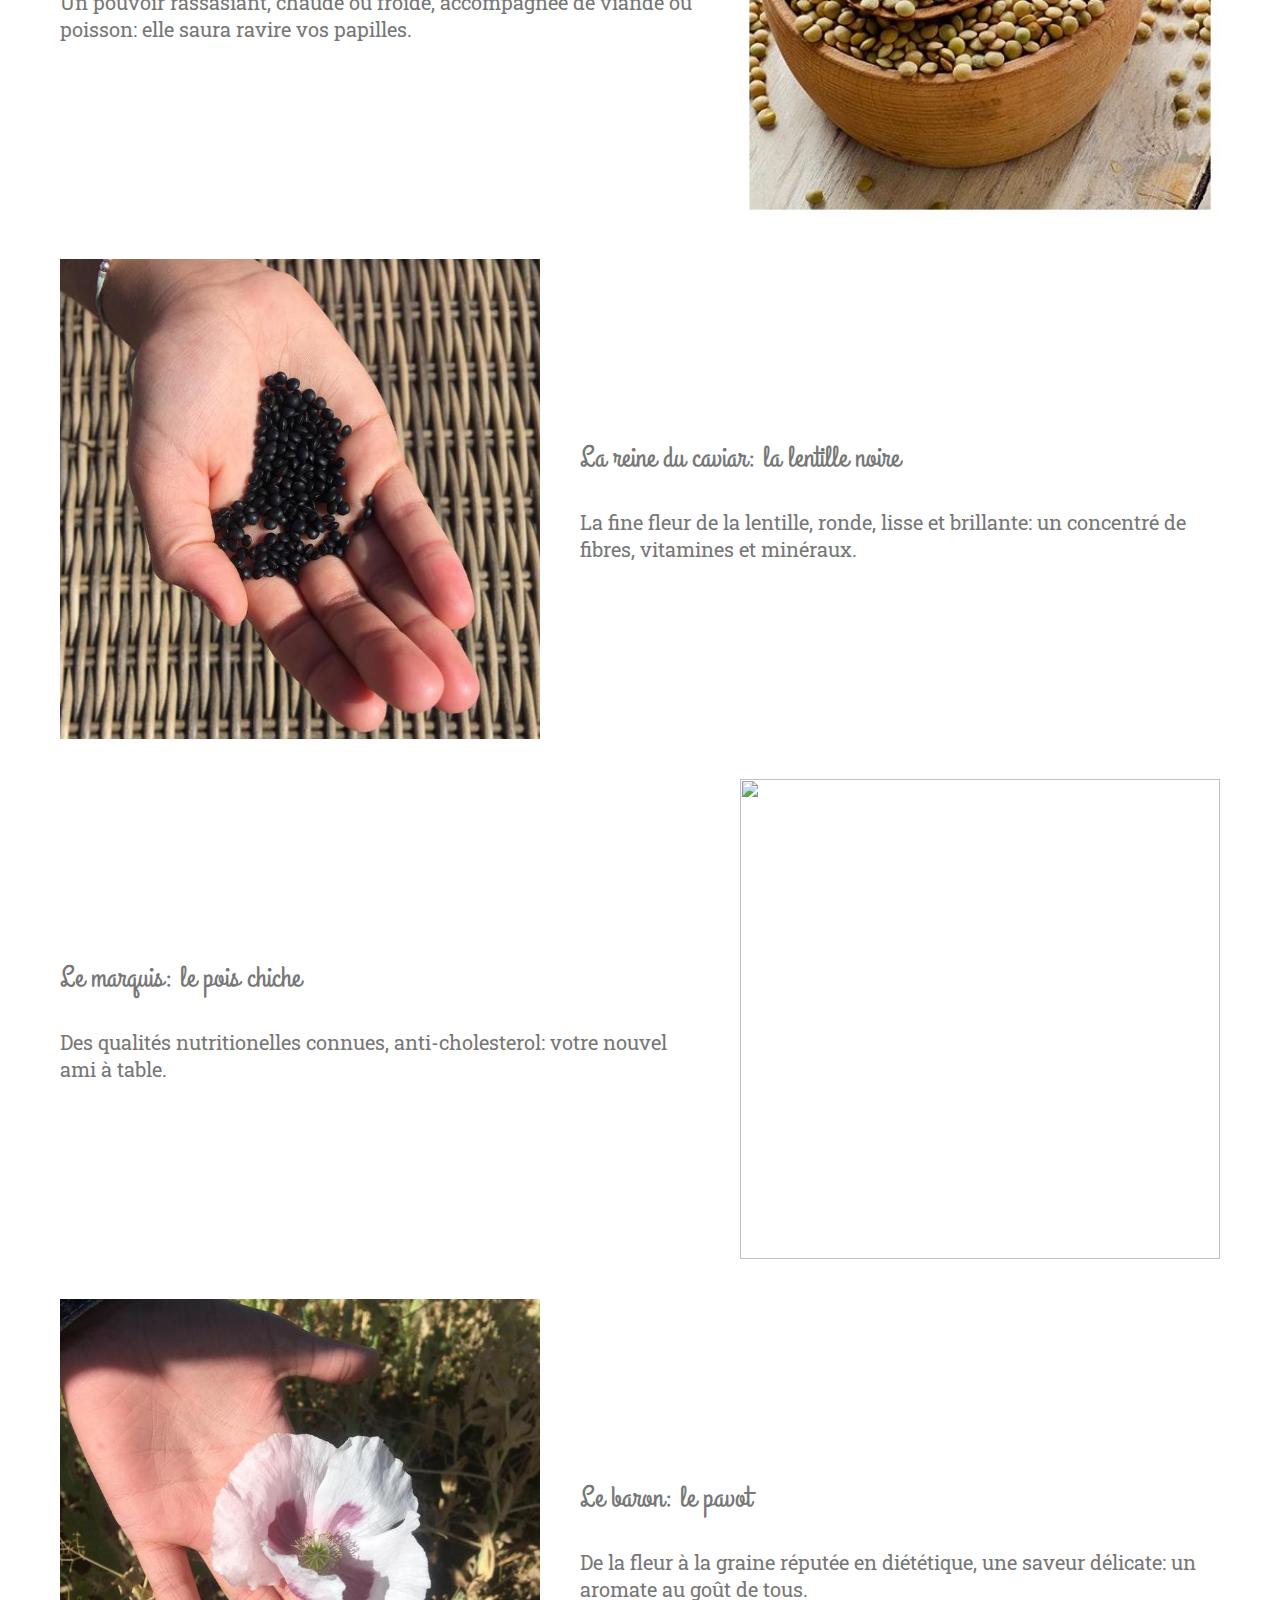
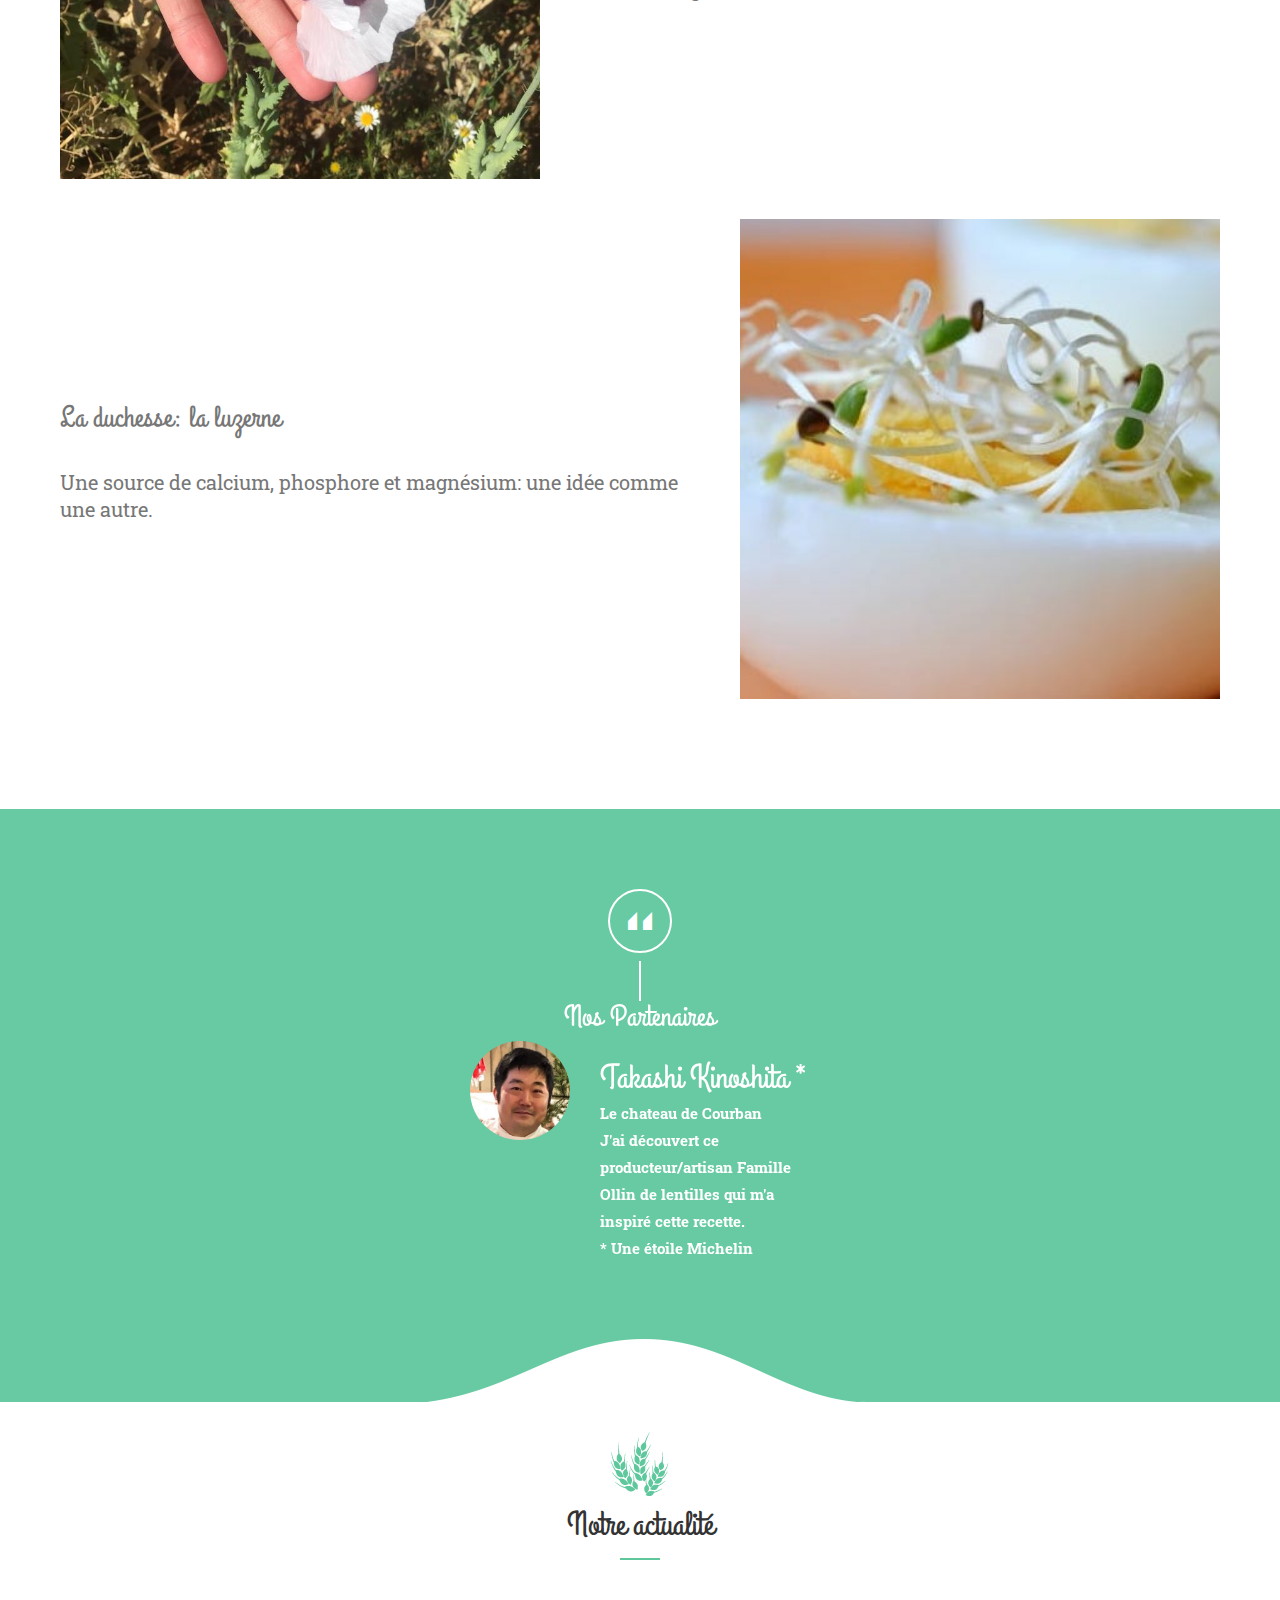
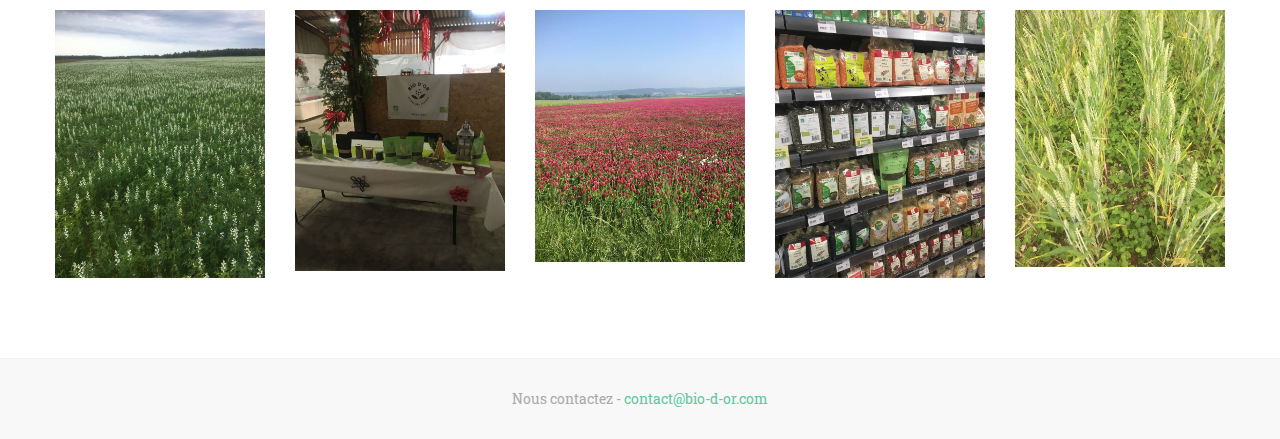
==== commit 1cccb6cd: "f img size" ====
--- a/index.html
+++ b/index.html
@@ -115,29 +115,29 @@
           <div class="row clearfix">
             <!--Column-->
             <div style="display: flex;">
-              <img style="width: 20%;margin-bottom: 237px;" src="images/gallery/lentille-verte.jpg" />
-              <img style="width: 20%;margin-top: 237px;" src="images/gallery/lentille-verte-sucré.jpg" />
+              <img style="width: 240px;height: 240px;margin-bottom: 237px;" src="images/gallery/lentille-verte.jpg" />
+              <img style="width: 240px;height: 240px;margin-top: 237px;" src="images/gallery/lentille-verte-sucré.jpg" />
               <div style="width: 60%;margin: 20px;display: flex;flex-direction: column;justify-content: center;"><h3 style="font-size: 30px;">Son altesse royale: la lentille verte</h3><br><div style="font-size: 20px;">Une solide réputation qui nous étonne toujours: du salé au sucré.</div></div>
             </div>
             <div style="display: flex;">
               <div style="width: 60%;margin: 20px;display: flex;flex-direction: column;justify-content: center;"><h3 style="font-size: 30px;">La princesse: la lentille blonde</h3><br><div style="font-size: 20px;">Un pouvoir rassasiant, chaude ou froide, accompagnée de viande ou poisson: elle saura ravire vos papilles.</div></div>
-              <img style="width: 40%;margin: 20px;" src="images/gallery/lentille-blonde.jpg" />
-            </div>
-            <div style="display: flex;">
-              <img style="width: 40%;margin: 20px;" src="images/gallery/lentille-noire.jpg" />
+              <img style="width: 480px;height: 480px;margin: 20px;" src="images/gallery/lentille-blonde.jpg" />
+            </div>
+            <div style="display: flex;">
+              <img style="width: 480px;height: 480px;margin: 20px;" src="images/gallery/lentille-noire.jpg" />
               <div style="width: 60%;margin: 20px;display: flex;flex-direction: column;justify-content: center;"><h3 style="font-size: 30px;">La reine du caviar: la lentille noire</h3><br><div style="font-size: 20px;">La fine fleur de la lentille, ronde, lisse et brillante: un concentré de fibres, vitamines et minéraux.</div></div>
             </div>
             <div style="display: flex;">
               <div style="width: 60%;margin: 20px;display: flex;flex-direction: column;justify-content: center;"><h3 style="font-size: 30px;">Le marquis: le pois chiche</h3><br><div style="font-size: 20px;">Des qualités nutritionelles connues, anti-cholesterol: votre nouvel ami à table.</div></div>
-              <img style="width: 40%;margin: 20px;" src="images/gallery/pois-chiche.jpg" />
-            </div>
-            <div style="display: flex;">
-              <img style="width: 40%;margin: 20px;" src="images/gallery/pavot.jpg" />
+              <img style="width: 480px;height: 480px;margin: 20px;" src="images/gallery/pois-chiche.jpg" />
+            </div>
+            <div style="display: flex;">
+              <img style="width: 480px;height: 480px;margin: 20px;" src="images/gallery/pavot.jpg" />
               <div style="width: 60%;margin: 20px;display: flex;flex-direction: column;justify-content: center;"><h3 style="font-size: 30px;">Le baron: le pavot</h3><br><div style="font-size: 20px;">De la fleur à la graine réputée en diététique, une saveur délicate: un aromate au goût de tous.</div></div>
             </div>
             <div style="display: flex;">
               <div style="width: 60%;margin: 20px;display: flex;flex-direction: column;justify-content: center;"><h3 style="font-size: 30px;">La duchesse: la luzerne</h3><br><div style="font-size: 20px;">Une source de calcium, phosphore et magnésium: une idée comme une autre.</div></div>
-              <img style="width: 40%;margin: 20px;" src="images/gallery/luzerne.jpg" />
+              <img style="width: 480px;height: 480px;margin: 20px;" src="images/gallery/luzerne.jpg" />
             </div>
           </div>
         </div>
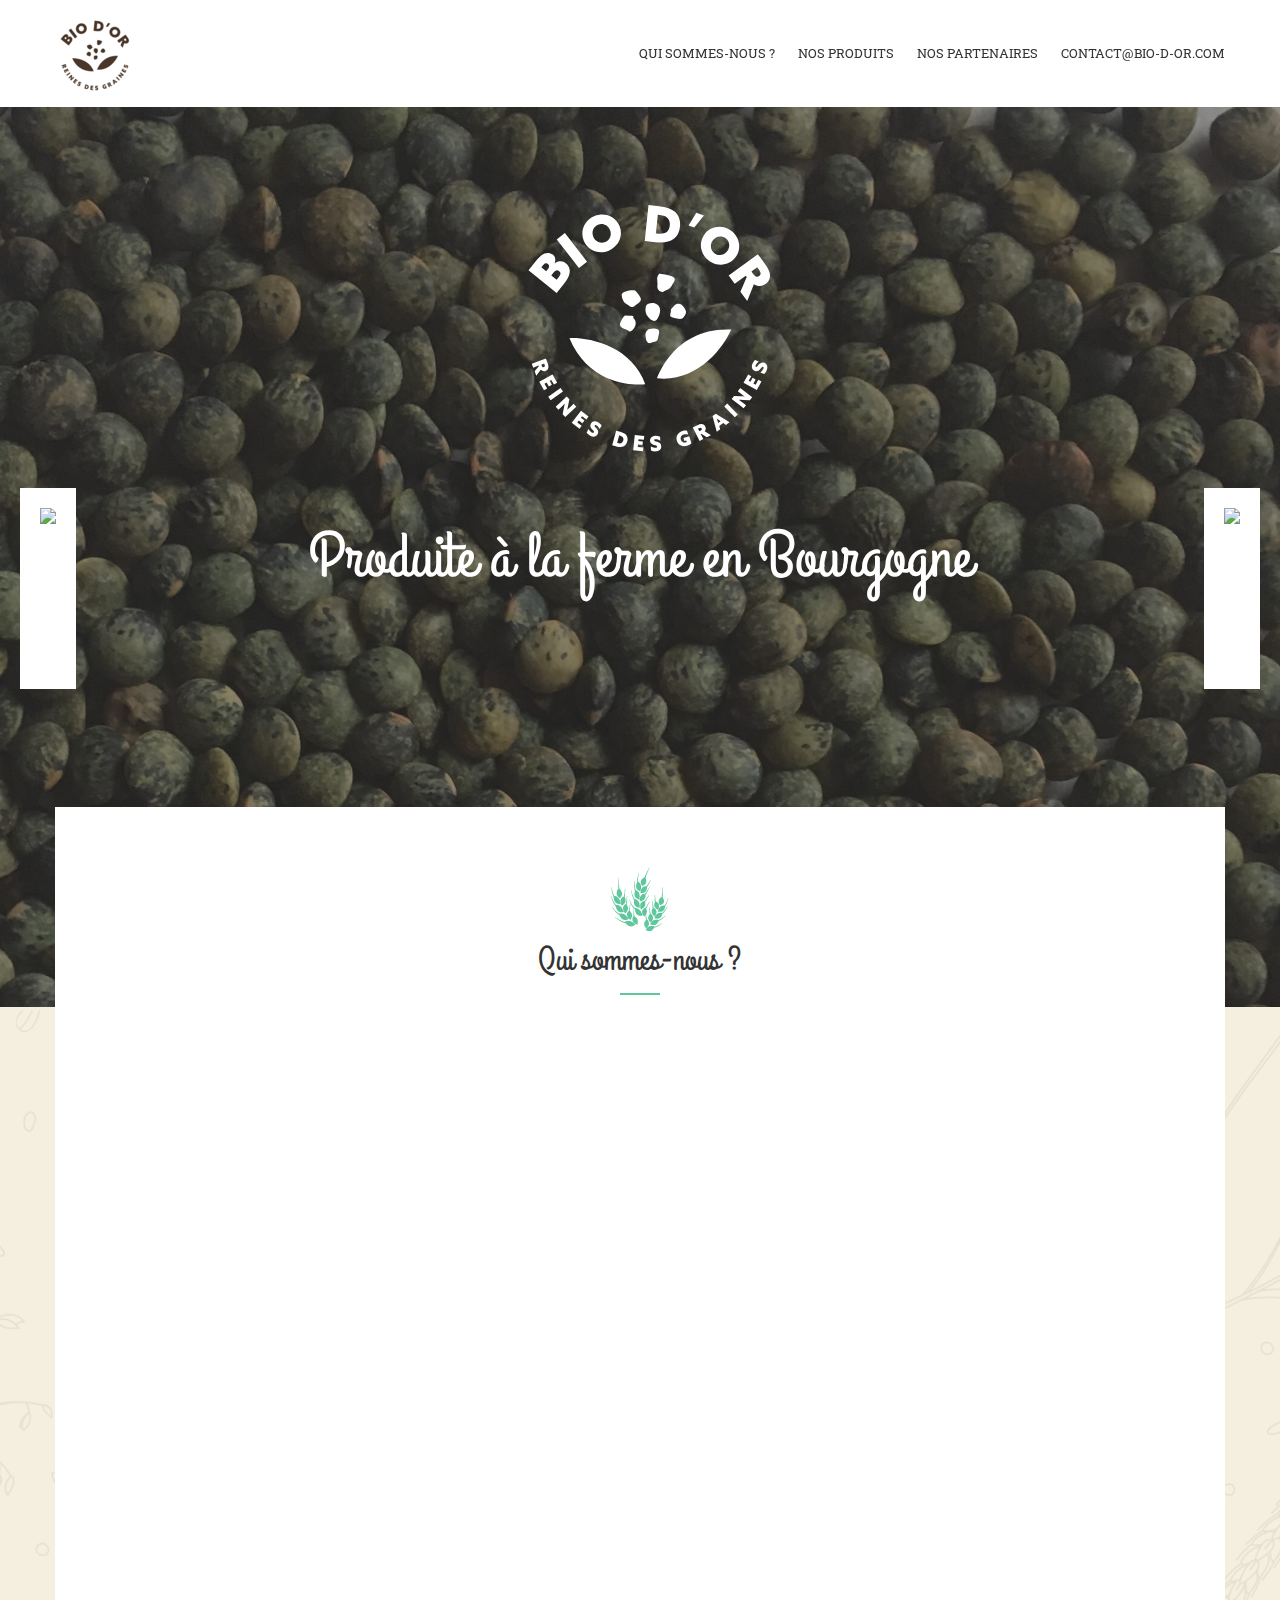
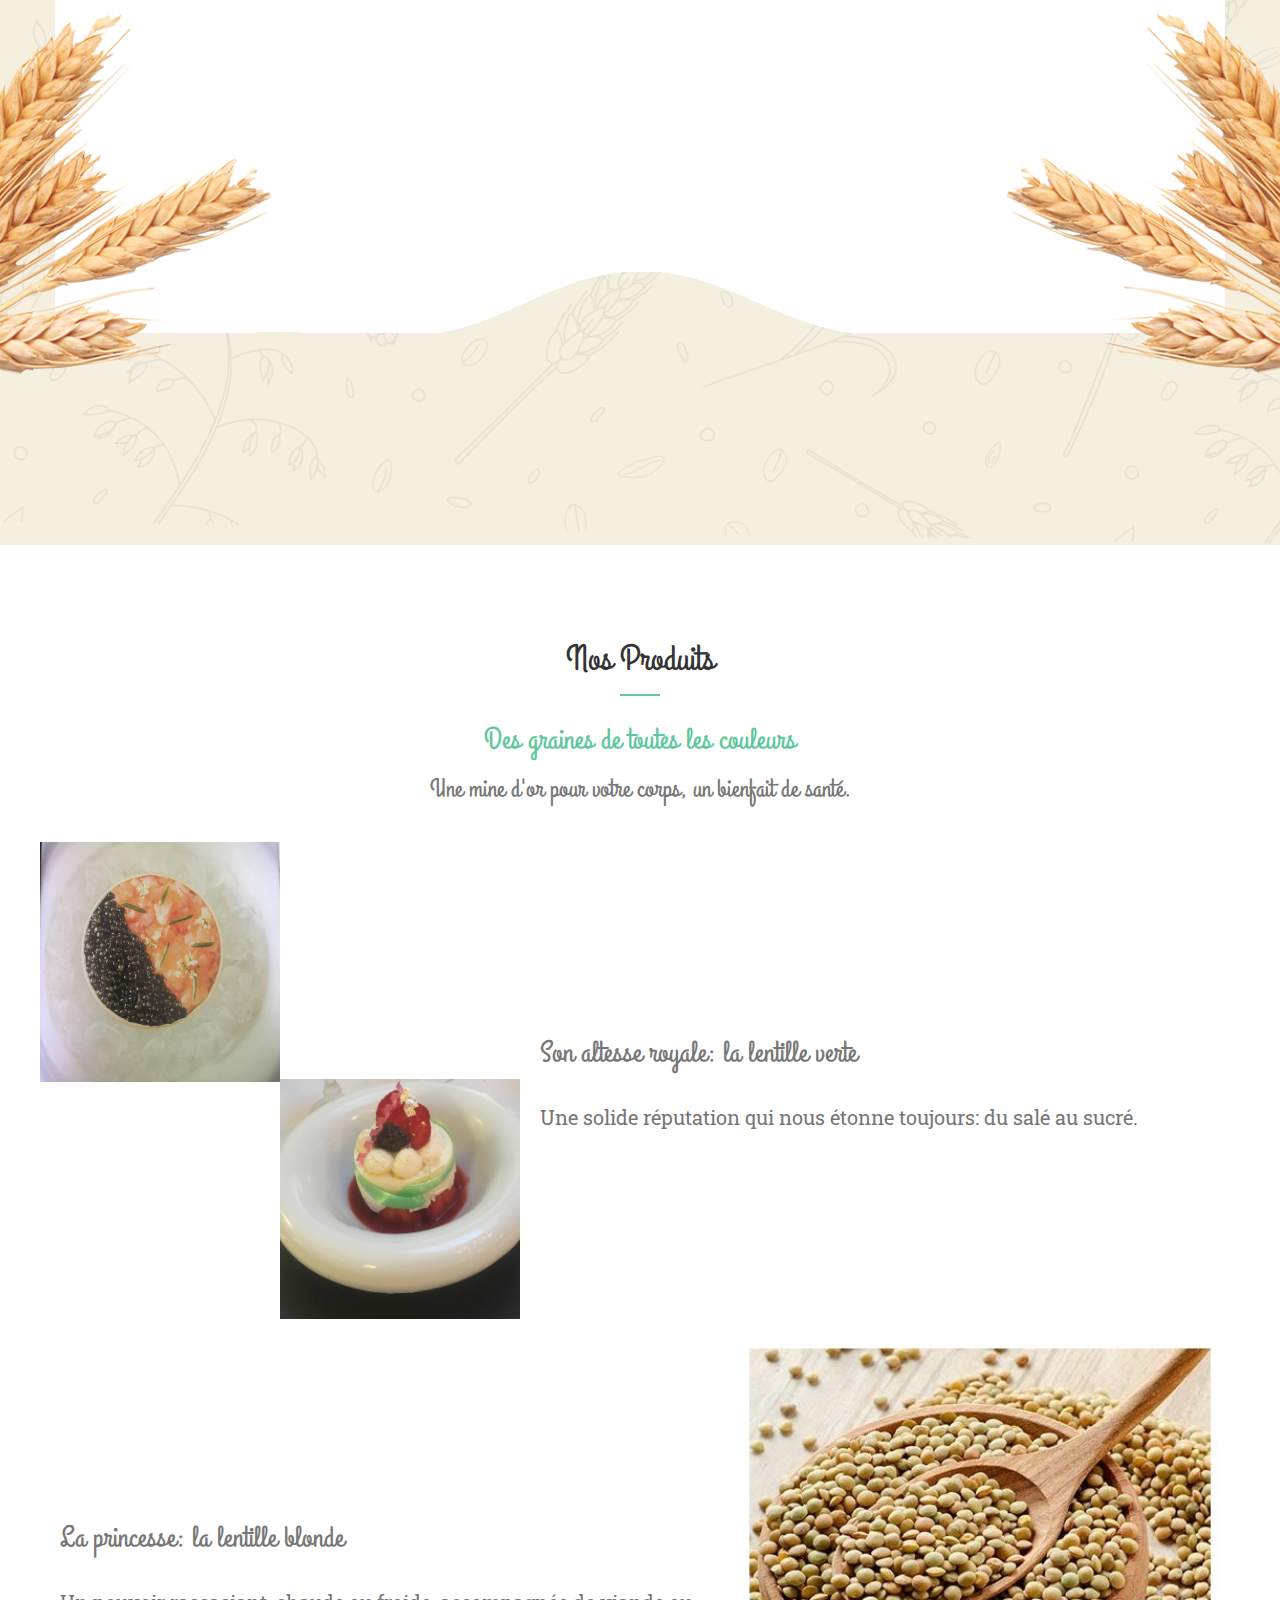
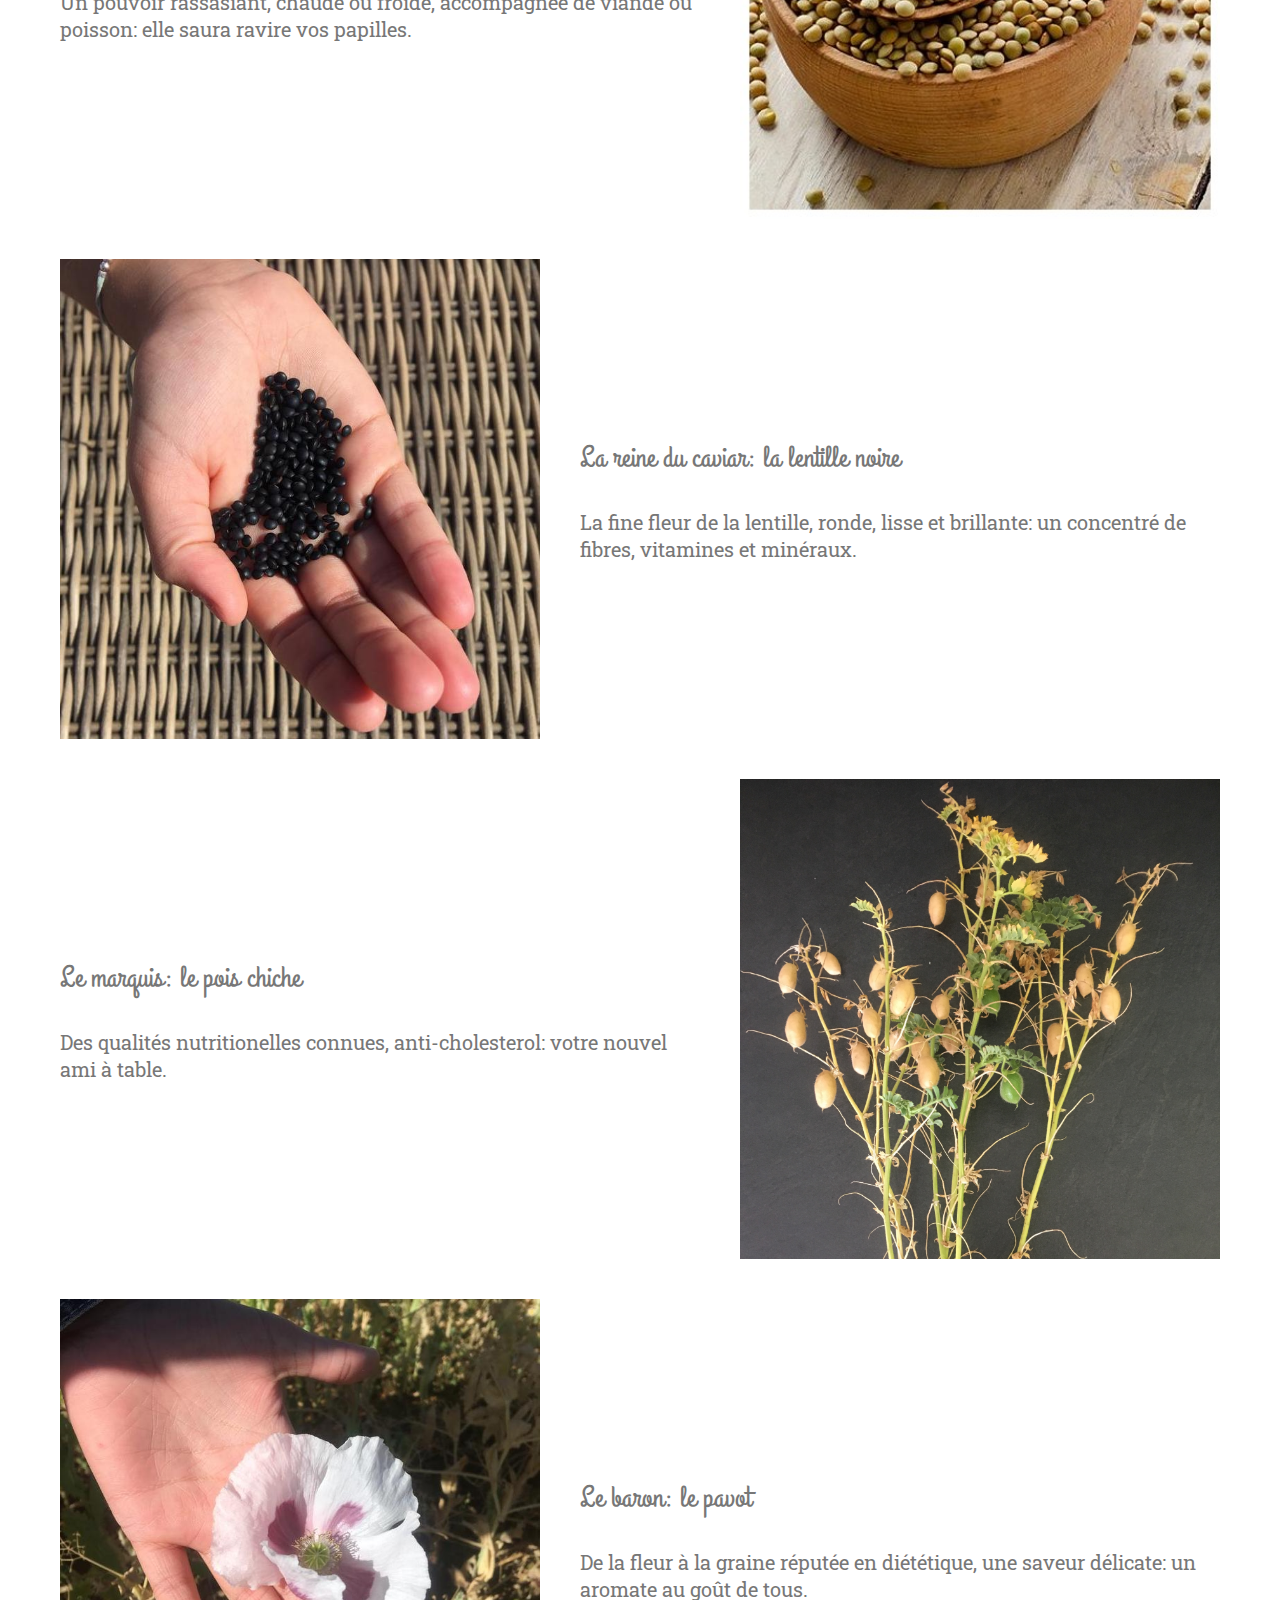
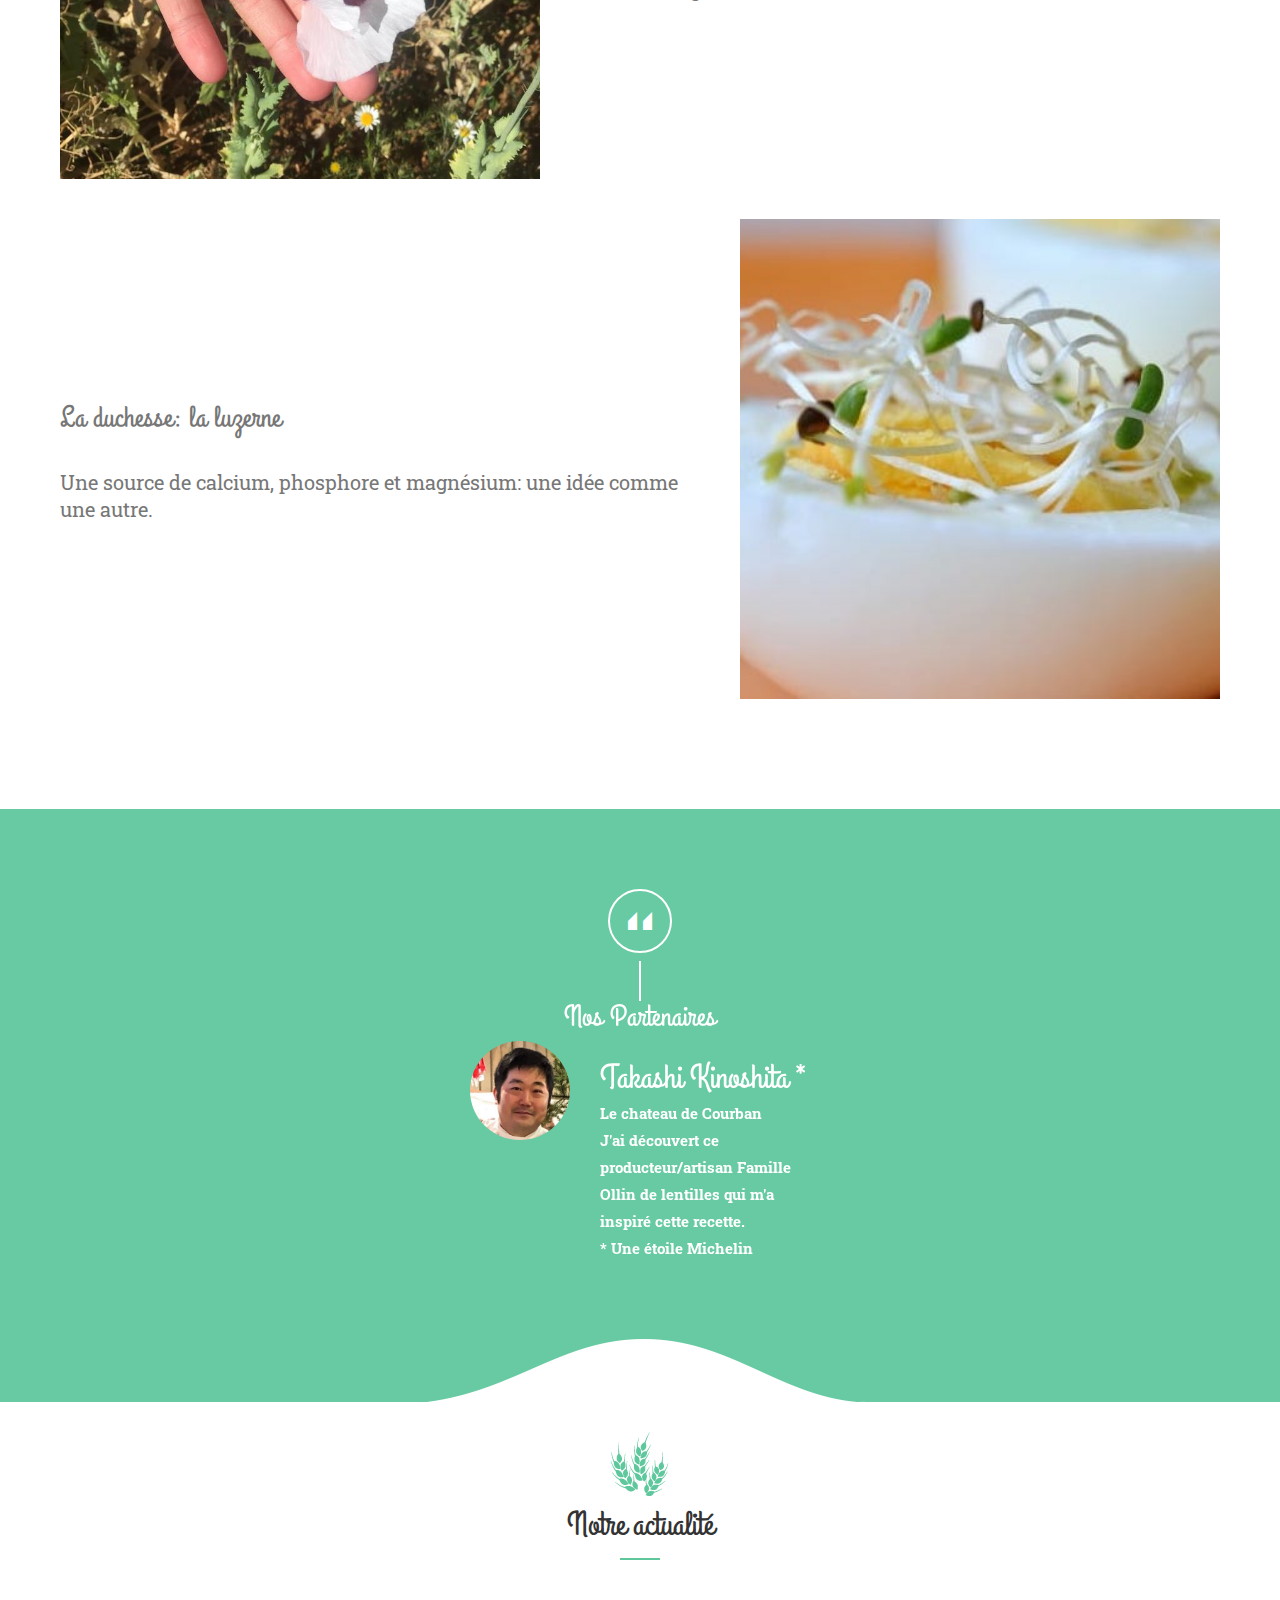
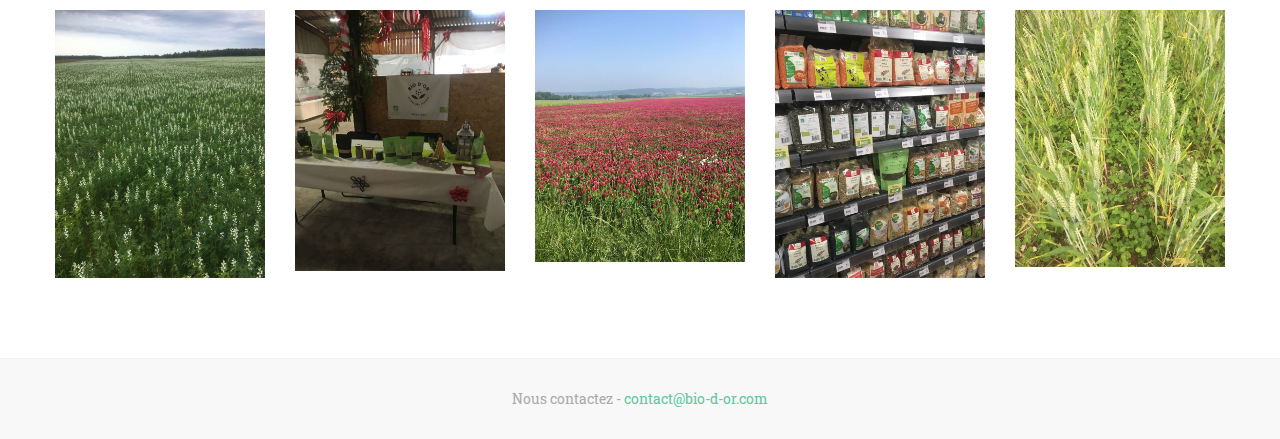
==== commit 68245b0c: "f pois chiche - eeric prat" ====
--- a/index.html
+++ b/index.html
@@ -170,14 +170,14 @@
                 </div>
               </div>
 
-              <div class="slide-item">
+              <!-- <div class="slide-item">
                 <h2>Nos Partenaires</h2>
                 <div class="quote-info">
                   <figure class="author-thumb img-circle"><img class="img-circle" src="images/gallery/eric-prat-photo.jpg" alt="" /></figure>
                   <h4>Eric Prat ***</h4>
                   <div class="designation">La Meuloise</div>
                 </div>
-              </div>
+              </div> -->
 
               <div class="slide-item">
                 <h2>Nos Partenaires</h2>
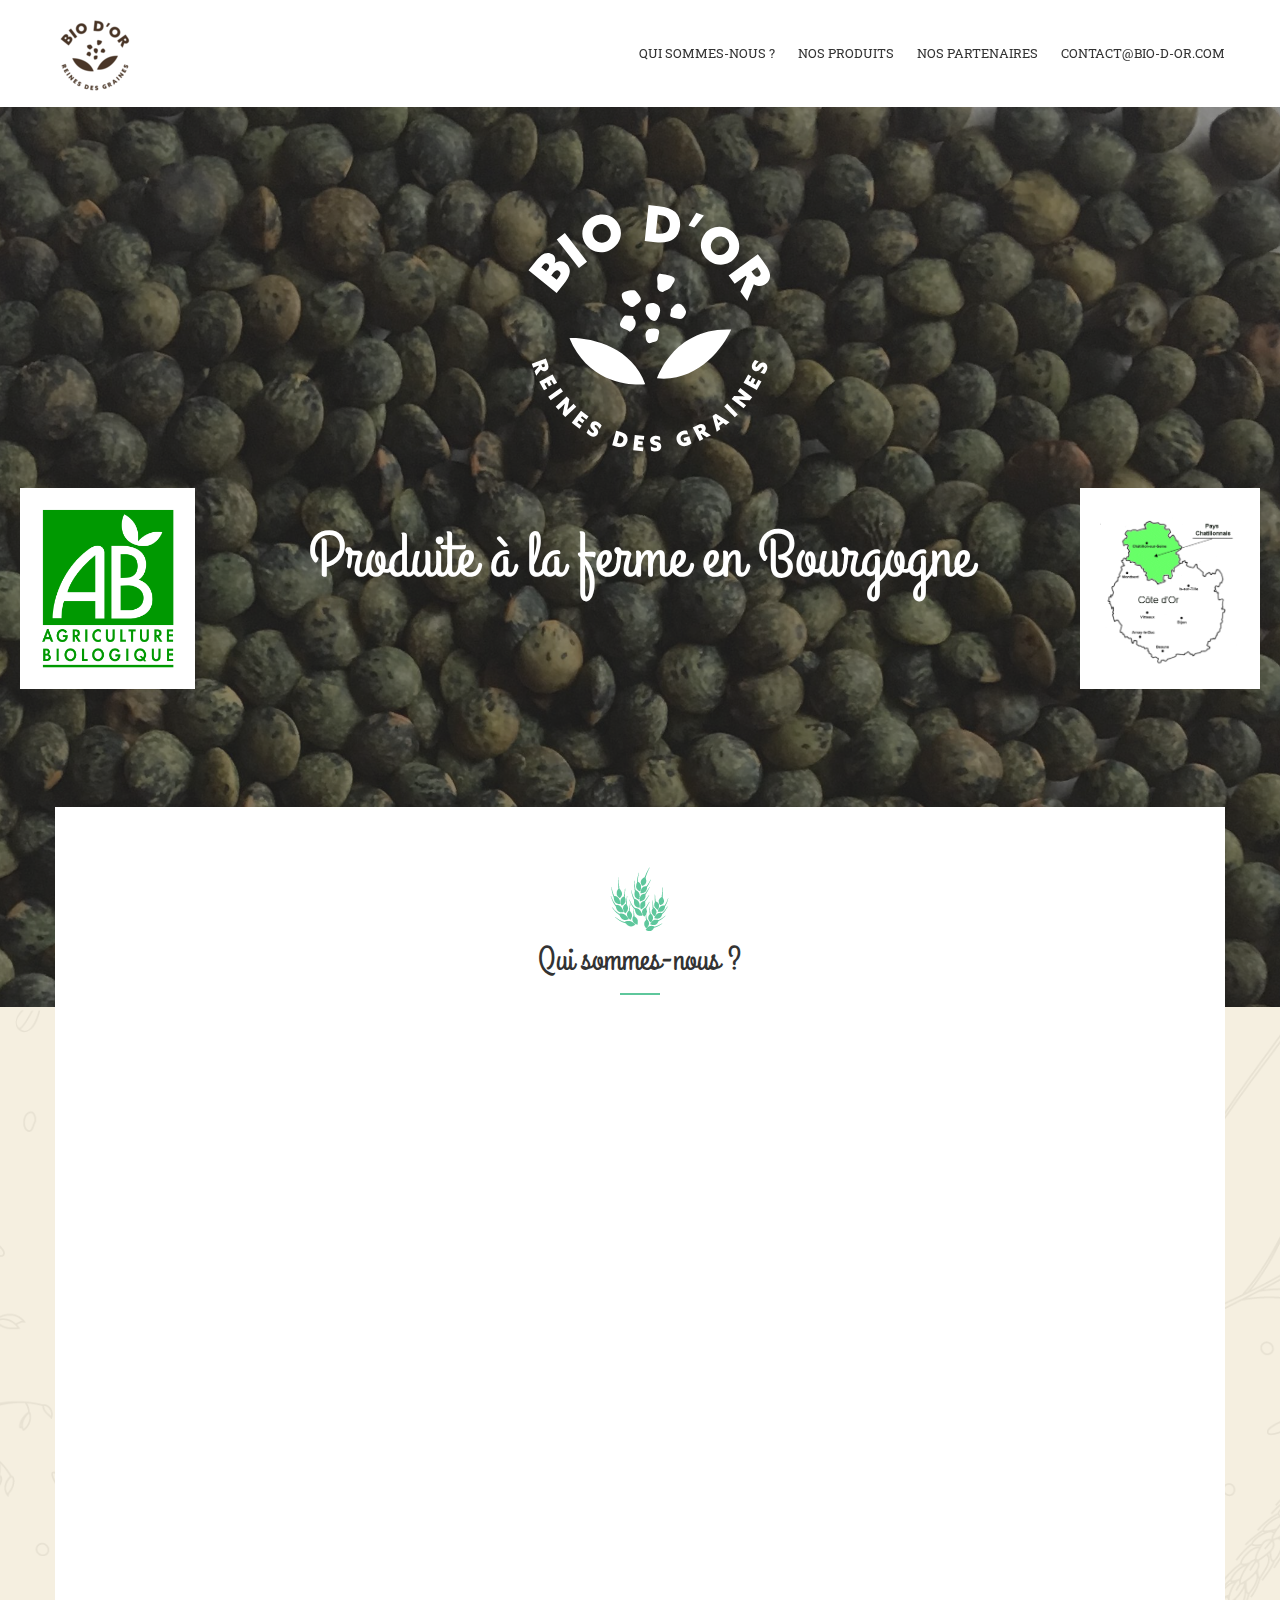
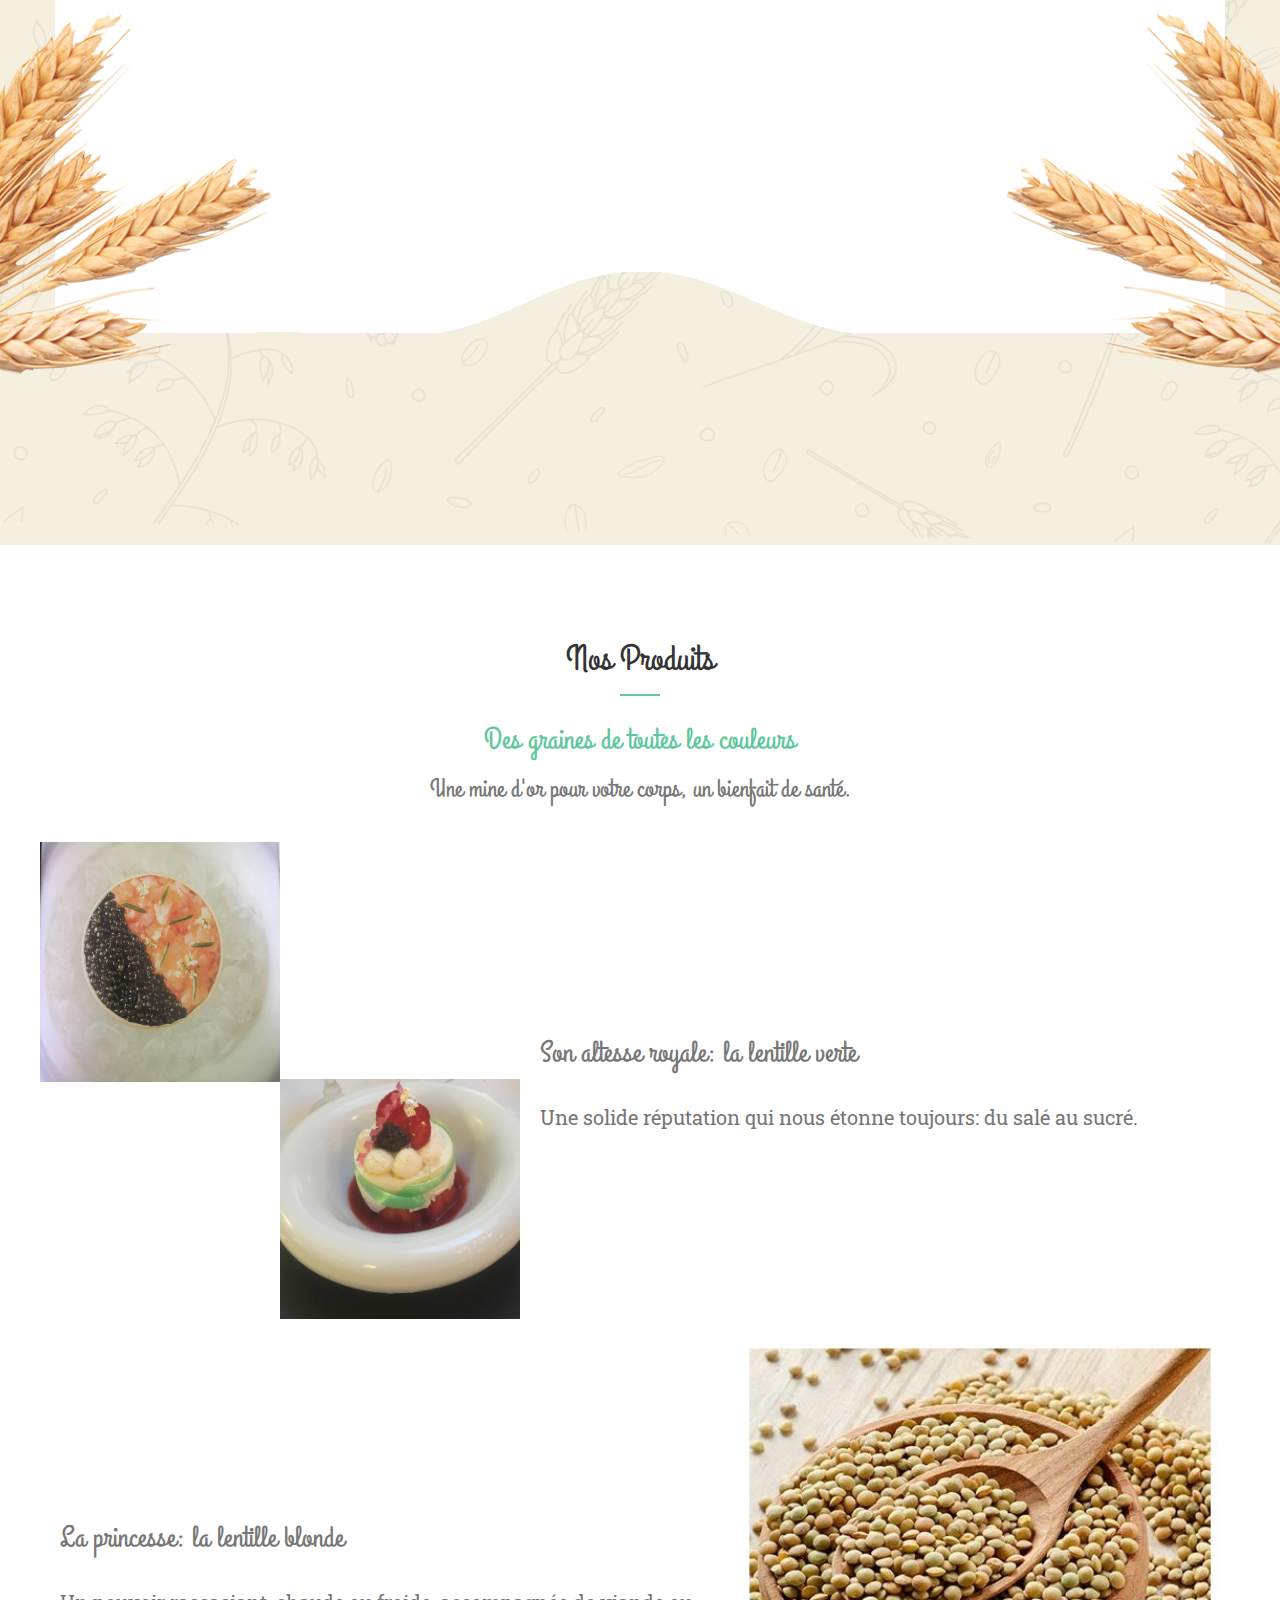
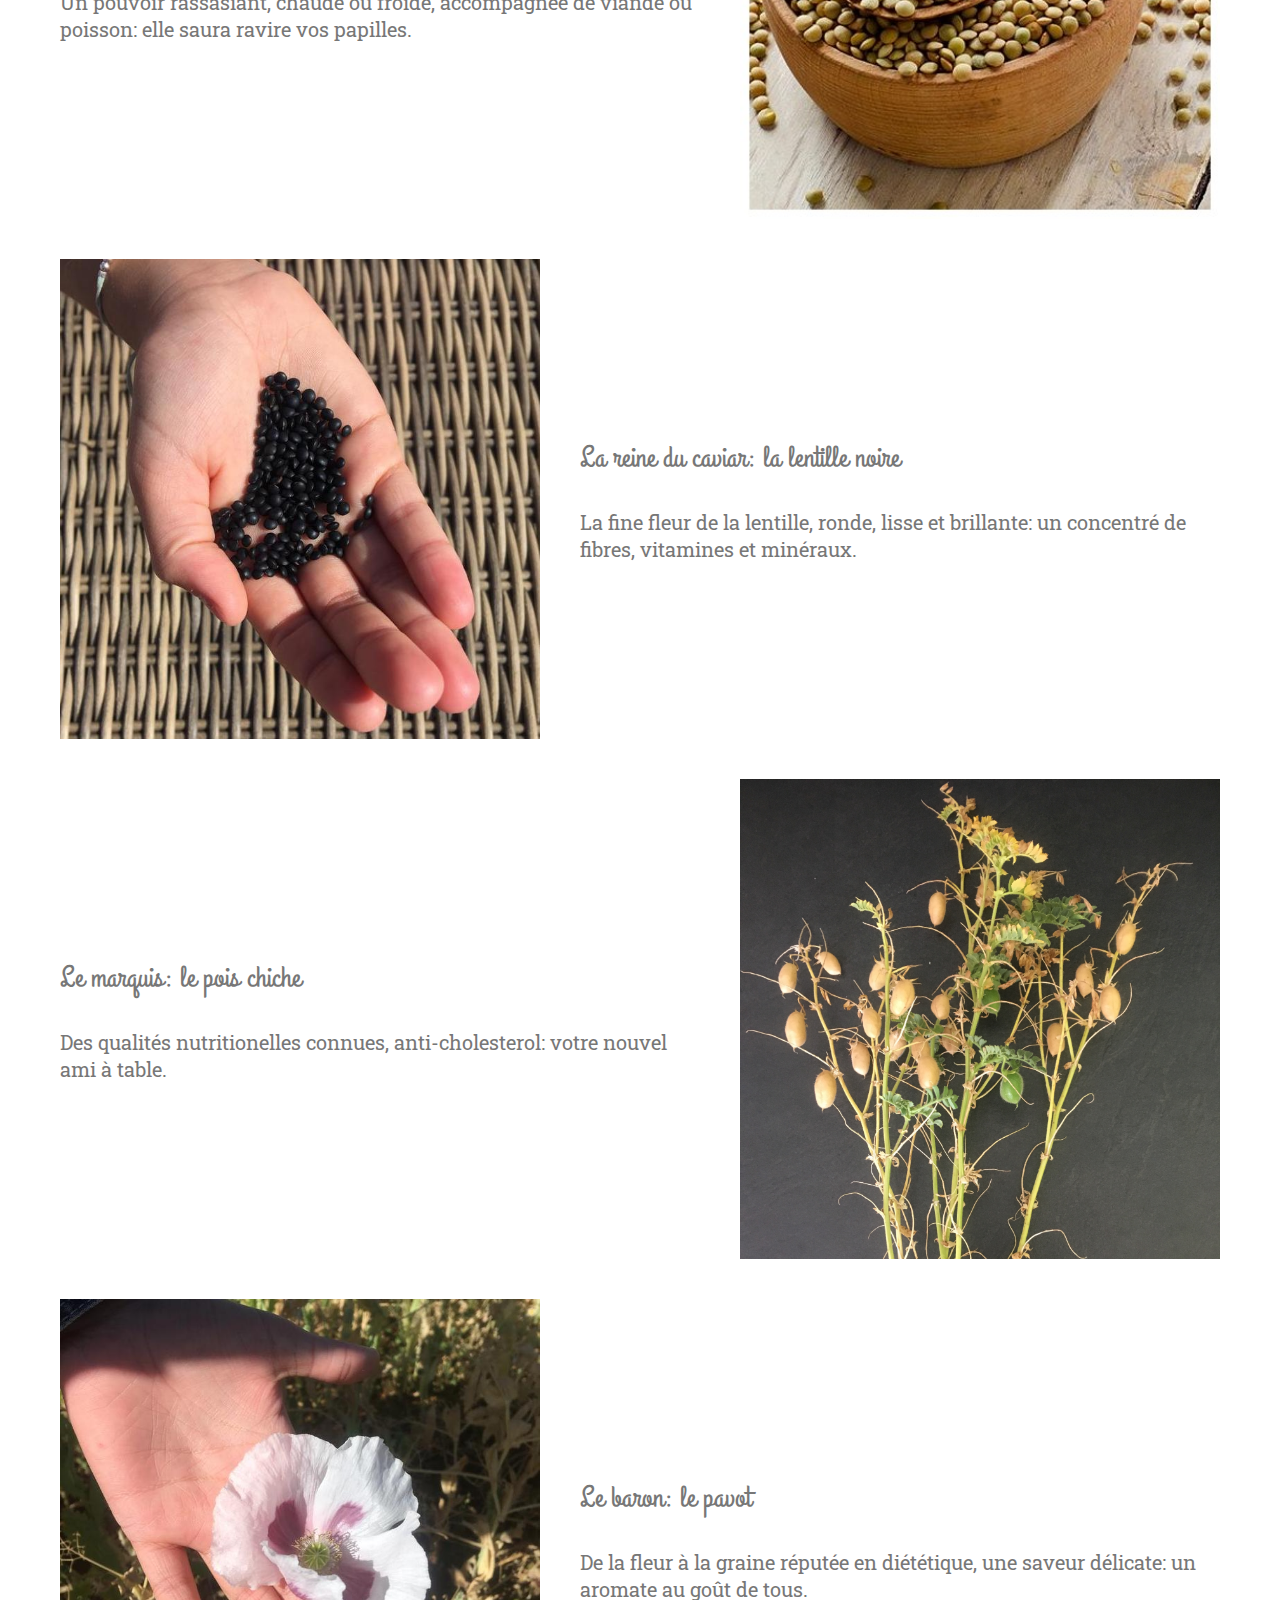
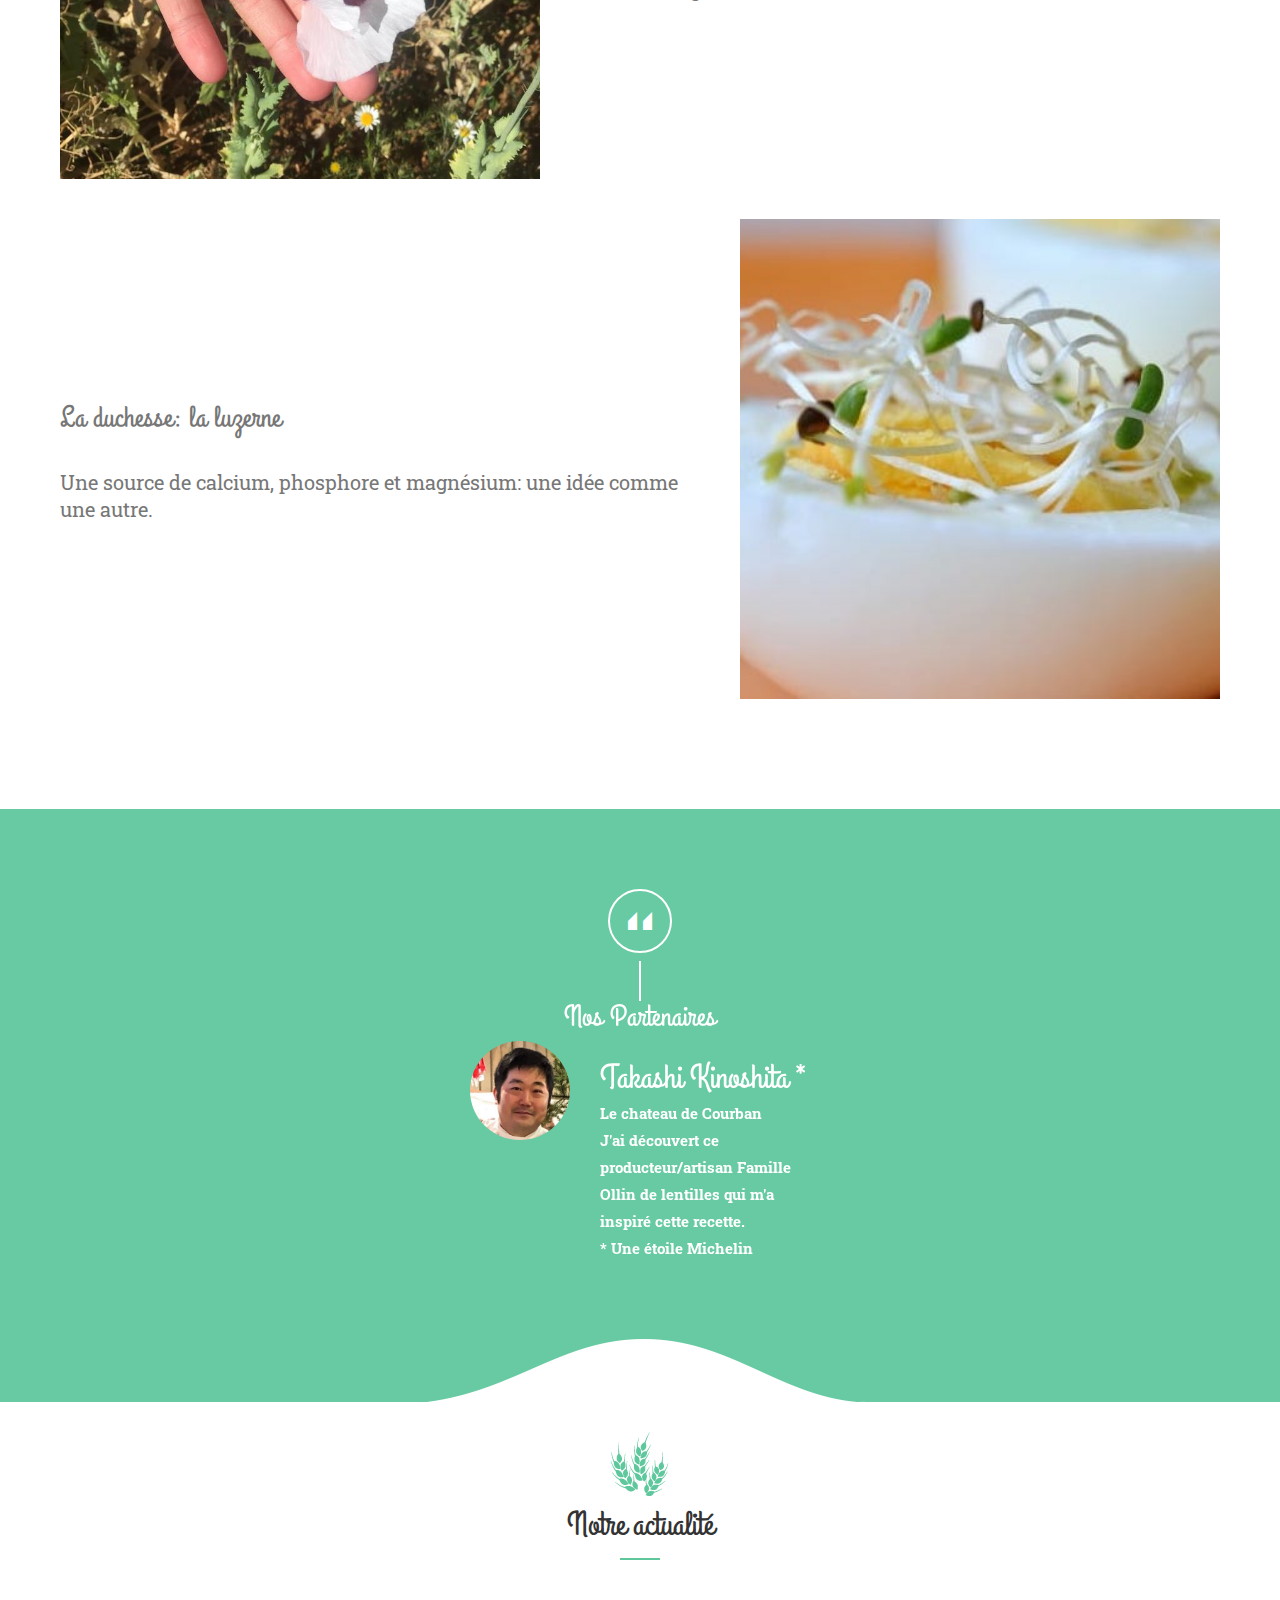
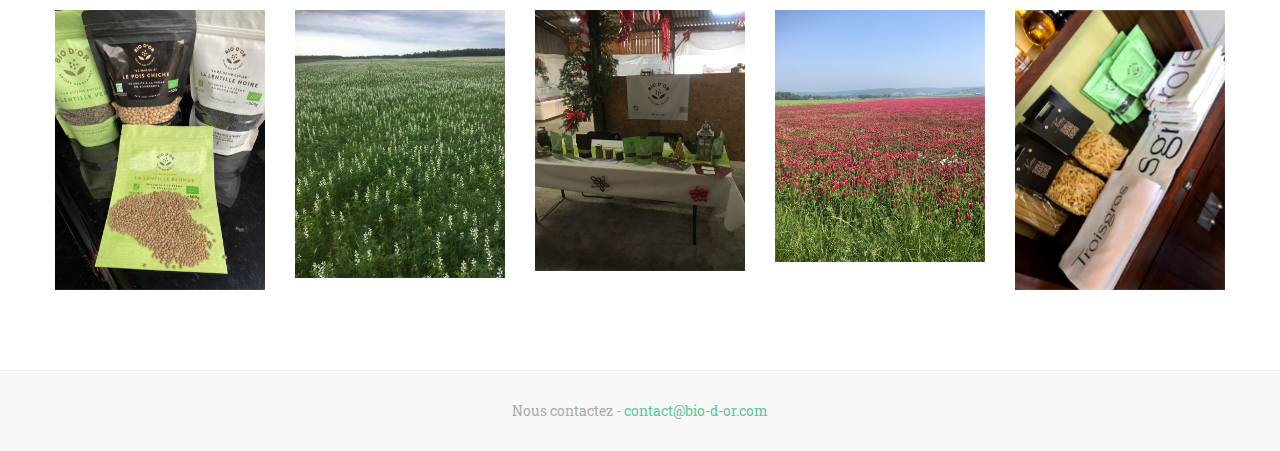
==== commit 8c9c4093: "feat: add photos + gallery" ====
--- a/index.html
+++ b/index.html
@@ -50,8 +50,8 @@
       <div style="z-index: 100;position: absolute;width: 100%;display: flex;flex-direction: column;align-items: center;">
         <svg style="max-width: 500px;min-width: 100px;width: 40%;margin: -50px;" xmlns="http://www.w3.org/2000/svg" viewBox="0 0 567 567"><g transform="matrix(1.33333 0 0 -1.33333 0 566.93)"><path d="M142.59 236.747c1.575 1.952 2.21 3.078 2.365 3.88.17.955-.185 1.733-1.045 2.427-1.62 1.307-3.222.743-4.984-1.44l-1.734-2.15 4.598-3.71zm-8.589 7.695c1.654 2.05 1.8 3.516.344 4.69-.76.615-1.536.804-2.486.369-.665-.282-1.378-.962-2.525-2.385l-.642-.794 4.135-3.335zm-16.229-.556l5.977 7.408c3.07 3.804 5.393 5.805 7.653 6.71 2.348.947 4.836.85 6.985-.884 2.25-1.814 2.664-4.278 1.662-7.347l.066-.054c3.82 2.433 6.978 2.016 9.623-.12 2.78-2.241 3.781-5.397 2.79-9.13-.64-2.486-2.192-5.221-4.54-8.131l-6.272-7.773zM141.826 270.057l6.915 5.371 18.875-24.308-6.916-5.37zM183.02 267.795c4.014 1.638 5.79 6.172 4.105 10.304-1.687 4.132-6.127 6.13-10.142 4.492-4.014-1.637-5.79-6.172-4.104-10.305 1.686-4.131 6.127-6.129 10.141-4.491m-9.007 22.077c8.579 3.5 17.862-.241 21.218-8.466 3.356-8.224-.662-17.391-9.24-20.892-8.578-3.5-17.863.24-21.219 8.465-3.355 8.225.663 17.392 9.241 20.893M226.455 275.052c5.54-.583 7.896.282 9.37 1.708 1.288 1.275 1.907 3.091 2.115 5.08.302 2.873-.367 5.038-1.963 6.531-1.714 1.591-4.469 2.222-7.893 2.582l-.296.031-1.67-15.896zm-6.603 24.205l8.794-.925c6.342-.667 11.008-2.226 14.006-5.02 3.115-2.892 4.54-7.23 3.997-12.389-.479-4.566-2.316-8.22-5.513-10.577-3.333-2.429-8.18-3.415-15.538-2.642l-8.963.943zM260.491 292.66l6.481-2.322-8.196-10.157-4.84 1.733zM276.225 258.065c3.59-2.433 8.349-1.397 10.853 2.297 2.503 3.695 1.704 8.5-1.885 10.932-3.59 2.434-8.347 1.397-10.853-2.297-2.504-3.694-1.703-8.498 1.885-10.931m13.38 19.738c7.67-5.2 9.705-15.001 4.72-22.354s-14.842-9.092-22.512-3.893c-7.67 5.199-9.704 15-4.721 22.354 4.987 7.353 14.844 9.092 22.514 3.893M308.731 240.93c.951-1.306 1.8-2.108 2.543-2.408.853-.377 1.756-.245 2.685.43 1.064.776 1.368 1.733 1.185 2.705-.15.784-.615 1.71-1.79 3.324l-.952 1.305-4.947-3.604zm4.15 16.54l6.332-8.693c2.203-3.023 3.452-5.533 3.844-7.876.584-3.256-.334-6.397-3.564-8.75-3.058-2.228-6.47-2.453-10.029-.312l-5.639-14.206-5.832 8.005 5.418 12.415-.8 1.1-9.449-6.884-5.157 7.078zM129.026 162.79c.23-.61.478-1.013.741-1.207.3-.236.675-.278 1.124-.108.516.195.746.539.785.94.03.323-.049.734-.335 1.489l-.23.612-2.395-.905zm3.562 6.068l1.536-4.068c.534-1.415.746-2.53.634-3.49-.14-1.34-.87-2.478-2.433-3.07-1.48-.557-2.872-.293-4.05.915l-3.89-4.997-1.416 3.747 3.596 4.316-.194.515-4.574-1.728-1.25 3.314zM138.22 155.172l3.916-7.104-2.709-1.492-2.207 4.002-1.433-.789 1.866-3.386-2.552-1.407-1.867 3.387-1.868-1.03 2.306-4.184-2.71-1.493-4.014 7.284zM145.068 143.654l2.054-2.887-10.49-7.456-2.053 2.886zM147.934 126.954c.229 1.158.454 2.193.705 3.277l-.036.013c-.78-.754-1.571-1.521-2.363-2.263l-3.007-2.821-2.327 2.48 9.386 8.805 2.268-2.418-1.14-5.593c-.23-1.158-.454-2.192-.705-3.276l.037-.013c.779.754 1.57 1.522 2.36 2.263l3.01 2.82 2.325-2.48-9.385-8.805-2.27 2.419zM162.449 124.32l6.42-4.96-1.891-2.445-3.62 2.796-1-1.294 3.06-2.365-1.783-2.305-3.061 2.364-1.305-1.687 3.782-2.92-1.893-2.446-6.583 5.084zM168.884 108.876c.88-1.518 2.185-2.703 2.934-3.125.628-.354 1.208-.376 1.531.197.455.806-.414 1.296-1.51 2.569-1.315 1.515-1.98 2.994-.958 4.803 1.232 2.185 3.641 2.643 6.066 1.275 1.122-.635 2.347-1.714 3.067-2.815l-1.659-2.94c-.873 1.492-2.109 2.66-2.873 3.09-.568.32-1.062.353-1.342-.142-.41-.726.427-1.199 1.473-2.423 1.342-1.573 2.035-3.107.97-4.997-1.277-2.259-3.776-2.666-6.29-1.248-1.108.625-2.335 1.665-3.096 2.768zM193.314 96.935c2.173-.588 3.174-.38 3.86.115.601.445.972 1.156 1.191 1.961.315 1.167.195 2.102-.341 2.817-.577.764-1.634 1.198-2.979 1.561l-.115.032-1.748-6.45zm-.993 10.396l3.451-.934c2.488-.674 4.247-1.61 5.254-2.95 1.048-1.39 1.323-3.269.755-5.362-.502-1.852-1.485-3.243-2.921-4.014-1.497-.79-3.501-.894-6.389-.112l-3.516.953zM208.167 103.616l8.073-.82-.312-3.076-4.551.46-.166-1.626 3.85-.39-.296-2.901-3.849.39-.216-2.122 4.755-.481-.313-3.078-8.279.839zM221.81 93.915c1.552-.818 3.286-1.131 4.146-1.092.72.032 1.224.323 1.194.98-.042.923-1.038.878-2.645 1.374-1.92.589-3.266 1.488-3.361 3.565-.114 2.503 1.686 4.169 4.467 4.296 1.289.058 2.9-.206 4.096-.757l.154-3.373c-1.534.802-3.201 1.135-4.077 1.095-.653-.03-1.09-.264-1.065-.831.038-.834 1-.791 2.537-1.273 1.973-.622 3.375-1.554 3.474-3.72.118-2.592-1.785-4.262-4.671-4.394-1.271-.057-2.865.172-4.093.703zM248.717 107.156c1.399.425 2.79.456 3.933.245l1.027-3.383c-1.255.344-2.683.43-3.883.067-2.123-.643-2.983-2.483-2.421-4.335.553-1.821 2.275-2.933 4.364-2.3.247.075.533.199.698.305l-.398 1.309-1.63-.493-.778 2.567 4.902 1.486 1.833-6.035c-.937-.88-2.296-1.662-3.73-2.097-4.046-1.227-7.56.643-8.65 4.229-1.11 3.657.868 7.264 4.733 8.435M263.944 107.218c.585.291.96.578 1.126.86.205.32.208.7-.006 1.127-.245.493-.612.688-1.015.686-.324-.003-.725-.123-1.447-.484l-.585-.29 1.143-2.29zm-6.396 2.926l3.89 1.94c1.354.674 2.441.997 3.407.984 1.346-.004 2.553-.615 3.3-2.11.705-1.414.584-2.825-.499-4.118l5.366-3.362-3.584-1.786-4.657 3.138-.492-.246 2.182-4.372-3.167-1.58zM277.98 117.631c.293-.8.545-1.543.81-2.389l.384-1.24 1.932 1.434-1.063.74a73.48 73.48 0 0 0-2.037 1.476zm-3.683 2.137l2.801 2.08 11.712-7.336-3.09-2.295-2.273 1.592-3.422-2.54.836-2.658-2.94-2.18zM284.276 127.974l2.531 2.475 9.005-9.2-2.53-2.476zM300.337 133.412c-1.18.047-2.236.106-3.346.185l-.007-.04c.867-.65 1.747-1.313 2.603-1.978l3.254-2.53-2.09-2.688-10.155 7.897 2.037 2.619 5.7-.251c1.18-.046 2.236-.107 3.346-.185l.008.038c-.868.653-1.747 1.315-2.603 1.98l-3.255 2.53 2.09 2.688 10.156-7.897-2.037-2.62zM300.679 148.148l3.929 7.094 2.704-1.5-2.213-3.997 1.43-.793 1.873 3.382 2.548-1.414-1.873-3.38 1.866-1.036 2.313 4.178 2.705-1.499-4.028-7.273zM314.982 156.846c1.375 1.091 2.36 2.552 2.67 3.353.26.673.196 1.251-.417 1.487-.862.332-1.222-.597-2.323-1.867-1.312-1.519-2.678-2.39-4.618-1.643-2.339.902-3.14 3.22-2.136 5.815.465 1.202 1.354 2.571 2.34 3.443l3.151-1.216c-1.35-1.08-2.327-2.473-2.644-3.29-.235-.608-.197-1.102.334-1.307.78-.3 1.126.597 2.186 1.81 1.364 1.554 2.782 2.461 4.806 1.681 2.422-.935 3.186-3.347 2.145-6.039-.459-1.185-1.31-2.55-2.292-3.46zM228.92 240.857c-2.998-3.899-1.014-5.802-1.506-10.182-.492-4.38 3.754-6.046 5.13-5.047 1.375 1 5.373 1.764 7.039 5.047 1.666 3.284 4.998 5.949 0 7.949-4.998 1.999-10.662 2.233-10.662 2.233M227.846 214.203c-3.04 3.005-8.948 1.864-9.926-.453-.977-2.317-1.11-6.082 1.352-9.304 2.462-3.222 5.998-5.623 8.2-1.912 2.202 3.71 3.584 8.495.374 11.669M208.447 226.662c-3.813.881-10.885-1.143-11.283-3.203-.398-2.059 1.062-7.224 3.952-8.352 2.89-1.128 3.596-4.34 7.198-1.446 3.602 2.895 5.998 3.612 4.658 6.907-1.34 3.294-4.525 6.094-4.525 6.094M199.873 205.26c-1.973-1.442-4.25-6.146-4.279-7.532-.029-1.386.852-2.865 4.571-4.017 3.721-1.152 3.354-3.577 6.334-.588 2.98 2.99 3.124 7.098 1.19 9.15-1.933 2.051 1.21 2.818-3.303 2.902zM219.691 193.533c-3.666-2.82-2.088-5.5-2.11-7.304-.023-1.802 1.712-5.68 4.621-4.061 2.91 1.619 5.118.115 5.78 4.08.66 3.965 1.986 5.974-.43 7.392-2.416 1.417-7.86-.107-7.86-.107M238.898 210.488c.303-3.441-1.809-5.442.502-6.427 2.311-.984 7.071-1.992 8.543-1.521 1.473.47 4.423 4.229 3.705 6.625-.718 2.395-3.229 5.66-5.198 5.98-1.97.319-3.413-.177-4.752-1.471-1.339-1.293-2.8-3.186-2.8-3.186M227.22 151.905s14.138 43.706 62.98 41.43c-6.918-16.178-29.273-44.92-62.98-41.43M217.072 146.945s-45.546-5.97-64.434 39.133c17.582.685 53.134-7.185 64.434-39.133" fill="white"/></g></svg>
         <h1 style="font-size: 5vmax;color: white;margin: 0 200px;">Produite à la ferme en Bourgogne</h1>
-        <img style="position: absolute;background: white;padding: 20px;margin: 20px;height: 40%;bottom: -100px;left: 0;" src="https://proxy.duckduckgo.com/iu/?u=http%3A%2F%2Fwww.femininbio.com%2Fsites%2Ffemininbio.com%2Ffiles%2Fstyles%2Fportfolio%2Fpublic%2Fstyles%2Fportrait%2Fpublic%2Fimages%2F2013%2F03%2Fab.jpg%3Fitok%3DqDrqgTu2&f=1" />
-        <img style="position: absolute;background: white;padding: 20px;margin: 20px;height: 40%;bottom: -100px;right: 0;" src="http://idata.over-blog.com/3/32/85/23/carte.gif" />
+        <img style="position: absolute;background: white;padding: 20px;margin: 20px;height: 40%;bottom: -100px;left: 0;" src="/images/ab.png" />
+        <img style="position: absolute;background: white;padding: 20px;margin: 20px;height: 40%;bottom: -100px;right: 0;" src="/images/carte.gif" />
       </div>
 
       <section class="main-slider" id="scroll-section-one" data-start-height="900" data-slide-overlay="yes">
@@ -214,27 +214,42 @@
             <ul class="sponsors-carousel">
               <li class="slide-item">
                 <figure class="image-box">
-                  <a href="#"><img src="images/gallery/3.jpg" alt="" /></a>
-                </figure>
-              </li>
-              <li class="slide-item">
-                <figure class="image-box">
-                  <a href="#"><img src="images/gallery/4.jpg" alt="" /></a>
-                </figure>
-              </li>
-              <li class="slide-item">
-                <figure class="image-box">
-                  <a href="#"><img src="images/gallery/5.jpg" alt="" /></a>
-                </figure>
-              </li>
-              <li class="slide-item">
-                <figure class="image-box">
-                  <a href="#"><img src="images/gallery/6.jpg" alt="" /></a>
-                </figure>
-              </li>
-              <li class="slide-item">
-                <figure class="image-box">
-                  <a href="#"><img src="images/gallery/7.jpg" alt="" /></a>
+                  <a href="/images/gallery/9.jpg" rel="gallery"><img src="/images/gallery/9.jpg" alt="" /></a>
+                </figure>
+              </li>
+              <li class="slide-item">
+                <figure class="image-box">
+                  <a href="/images/gallery/3.jpg" rel="gallery"><img src="/images/gallery/3.jpg" alt="" /></a>
+                </figure>
+              </li>
+              <li class="slide-item">
+                <figure class="image-box">
+                  <a href="/images/gallery/4.jpg" rel="gallery"><img src="/images/gallery/4.jpg" alt="" /></a>
+                </figure>
+              </li>
+              <li class="slide-item">
+                <figure class="image-box">
+                  <a href="/images/gallery/5.jpg" rel="gallery"><img src="/images/gallery/5.jpg" alt="" /></a>
+                </figure>
+              </li>
+              <li class="slide-item">
+                <figure class="image-box">
+                  <a href="/images/gallery/trois-gros.jpg" rel="gallery"><img src="/images/gallery/trois-gros.jpg" alt="" /></a>
+                </figure>
+              </li>
+              <li class="slide-item">
+                <figure class="image-box">
+                  <a href="/images/gallery/7.jpg" rel="gallery"><img src="/images/gallery/7.jpg" alt="" /></a>
+                </figure>
+              </li>
+              <li class="slide-item">
+                <figure class="image-box">
+                  <a href="/images/gallery/6.jpg" rel="gallery"><img src="/images/gallery/6.jpg" alt="" /></a>
+                </figure>
+              </li>
+              <li class="slide-item">
+                <figure class="image-box">
+                  <a href="/images/gallery/8.jpg" rel="gallery"><img src="/images/gallery/8.jpg" alt="" /></a>
                 </figure>
               </li>
             </ul>
@@ -270,8 +285,8 @@
     <script src="js/script.js"></script>
 
     <!--Google Map APi Key-->
-    <script src="http://maps.google.com/maps/api/js?key="></script>
-    <script src="js/map-script.js"></script>
+    <!-- <script src="http://maps.google.com/maps/api/js?key="></script>
+    <script src="js/map-script.js"></script> -->
     <!--End Google Map APi-->
   </body>
 </html>
